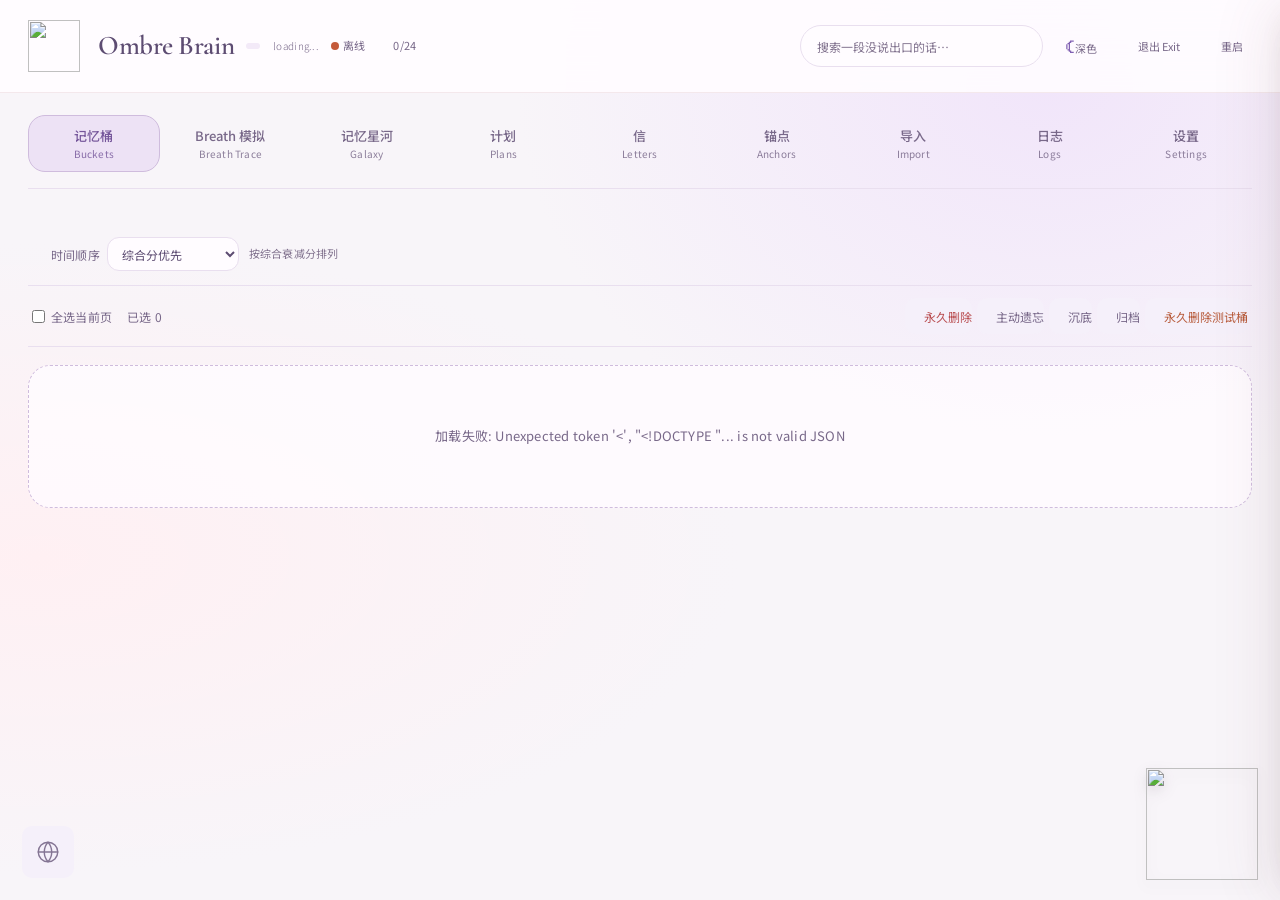
==== frontend/dashboard.html @ d7963ef6 "feat: 发布手账面板、风铃导航与记忆星河 整合已由用户确认的手账前端：风铃吊牌导航、列表内搜索与筛选排序、分页面抬头，以及雾紫信纸、暖沙、雾蓝配色。记忆网络增加按需加载的星河视图，保留原接口及加载" ====
<!DOCTYPE html>
<html lang="zh-CN">
<head>
<meta charset="UTF-8">
<meta name="viewport" content="width=device-width, initial-scale=1.0">
<meta name="referrer" content="no-referrer">
<title>Ombre Brain</title>
<meta name="theme-color" content="#fff9f6">
<link rel="icon" type="image/png" href="/static/brand-icon.png">
<link rel="apple-touch-icon" href="/static/brand-icon.png">
<link rel="manifest" href="/static/manifest.json">
<link href="https://fonts.googleapis.com/css2?family=Noto+Serif+SC:wght@300;400;500;600&family=Noto+Sans+SC:wght@400;500&family=Cormorant+Garamond:ital,wght@0,400;0,500;1,400&family=Share+Tech+Mono&family=VT323&display=swap" rel="stylesheet">
<script src="https://unpkg.com/lucide@1.24.0/dist/umd/lucide.min.js"
        integrity="sha384-mooE85Luwgx+AyykX7e90VcN8/QCFTSIwPuHLmvcsLVoA0en7lKYb9XlOzn5G2co"
        crossorigin="anonymous" defer></script>
<script>
(function () {
  var paletteKey = 'ombre.ui.palette';
  var modeKey = 'ombre.ui.theme';
  var palette;
  var preference;
  var media = window.matchMedia('(prefers-color-scheme: dark)');
  function read(key) {
    try { return localStorage.getItem(key); } catch (_) { return null; }
  }
  function validPalette(value) { return value === 'lilac' || value === 'sand' || value === 'mist'; }
  function validMode(value) { return value === 'light' || value === 'dark' || value === 'system'; }
  function restore() {
    var savedPalette = read(paletteKey);
    var savedMode = read(modeKey);
    palette = validPalette(savedPalette) ? savedPalette : 'lilac';
    preference = validMode(savedMode) ? savedMode : 'system';
  }
  function save(key, value) {
    try { localStorage.setItem(key, value); return true; } catch (_) { return false; }
  }
  function applyAppearance() {
    var theme = preference === 'system' ? (media.matches ? 'dark' : 'light') : preference;
    document.documentElement.dataset.palette = palette;
    document.documentElement.dataset.theme = theme;
    document.documentElement.style.colorScheme = theme;
    var colors = palette === 'sand' ? ['#F0EBE3', '#1C1814'] :
      palette === 'mist' ? ['#E6EEF2', '#12171B'] : ['#F3F1FB', '#14121D'];
    var meta = document.querySelector('meta[name="theme-color"]');
    if (meta) meta.content = colors[theme === 'dark' ? 1 : 0];
    var button = document.getElementById('theme-toggle');
    if (button) {
      var label = theme === 'dark' ? '切换到浅色模式' : '切换到深色模式';
      button.setAttribute('aria-label', label);
      button.setAttribute('title', label);
      button.setAttribute('aria-pressed', String(theme === 'dark'));
      button.querySelector('.theme-toggle-icon').textContent = theme === 'dark' ? '☀' : '☾';
      button.querySelector('.theme-toggle-label').textContent = theme === 'dark' ? '浅色' : '深色';
    }
    document.querySelectorAll('input[name="dashboard-palette"]').forEach(function (input) { input.checked = input.value === palette; });
    document.querySelectorAll('input[name="dashboard-color-mode"]').forEach(function (input) { input.checked = input.value === preference; });
  }
  function announce(saved) {
    var status = document.getElementById('appearance-status');
    if (!status) return;
    status.textContent = saved ? '已保存，外观已立即生效。' : '外观已生效；浏览器未允许保存，下次打开时需重新选择。';
  }
  window.setDashboardPalette = function (value) {
    if (!validPalette(value)) return;
    palette = value;
    var saved = save(paletteKey, value);
    applyAppearance();
    announce(saved);
  };
  window.setDashboardColorMode = function (value) {
    if (!validMode(value)) return;
    preference = value;
    var saved = save(modeKey, value);
    applyAppearance();
    announce(saved);
  };
  window.toggleDashboardTheme = function () {
    window.setDashboardColorMode(document.documentElement.dataset.theme === 'dark' ? 'light' : 'dark');
  };
  restore();
  applyAppearance();
  document.addEventListener('DOMContentLoaded', applyAppearance, {once: true});
  media.addEventListener('change', function () { if (preference === 'system') applyAppearance(); });
  window.addEventListener('storage', function (event) {
    if (event.key === paletteKey || event.key === modeKey || event.key === null) { restore(); applyAppearance(); }
  });
})();

</script>
<style>
  :root {
    /* === 复古掌机 retro-handheld palette — warm cream plastic + pale LCD + gold === */
    --bg: #E7E2D8;                    /* 外环境米灰（带颗粒感） */
    --bg-gradient: #E7E2D8;
    --surface: #F4F0E8;              /* 凸起塑料外壳 */
    --surface-solid: #EDE8DE;        /* 次级外壳块 */
    --border: #DCD6CA;                /* 极柔的分隔（几乎无线条感） */
    --border-strong: #C7C0B2;
    --text: #2C2A26;                  /* 墨黑 */
    --text-dim: #6E695E;
    --text-light: #9E988C;
    --accent: #C2982F;                /* 暖金（高亮/激活态） */
    --accent-light: #D7B14A;
    --accent-glow: rgba(194, 152, 47, 0.22);
    --positive: #87A987;
    --negative: #BE5A41;              /* 删除/危险红 */
    --warning: #B89762;
    /* 拟物化双向光影：高光（左上）+ 阴影（右下）。原作者把高光设成透明=关闭了立体感，这里点亮。 */
    --shadow-light: rgba(255, 253, 247, 0.9);
    --shadow-dark: rgba(150, 138, 116, 0.40);
    --shadow-dark-subtle: rgba(150, 138, 116, 0.22);
    /* LCD 点阵屏 */
    --lcd: #C7C9BC;                   /* 屏底（灰绿单色） */
    --lcd-text: #25271E;              /* 屏上深字 */
    --lcd-dim: #5B5D4F;
    --lcd-glow: rgba(37, 39, 30, 0.18);
    --shell-radius: 24px;
    --radius-inner: 16px;
    --radius-control: 12px;
  }

  * { margin: 0; padding: 0; box-sizing: border-box; }

  body {
    font-family: 'Share Tech Mono', 'Noto Sans SC', system-ui, sans-serif;
    font-weight: 400;
    background: var(--bg);
    color: var(--text);
    min-height: 100vh;
    line-height: 1.75;
    letter-spacing: 0.02em;
    -webkit-font-smoothing: antialiased;
  }
  /* 字体统一：表单控件默认用系统字体（不继承 body），会让按钮/输入框看起来「另一种字体」。
     强制它们继承 body 的字体，全站功能文字统一为一套，避免割裂。标题的衬线体(h1/h3)另有专属规则，不受影响。 */
  button, input, select, textarea { font-family: inherit; }

  .header {
    padding: 28px 40px 20px;
    display: flex;
    align-items: center;
    gap: 20px;
    backdrop-filter: blur(12px);
    background: rgba(253, 252, 240, 0.7);
    border-bottom: 1px solid var(--border);
    position: sticky;
    top: 0;
    z-index: 50;
  }
  .header h1 {
    font-family: 'Cormorant Garamond', serif;
    font-size: 26px;
    font-weight: 600;
    color: var(--accent-ink,var(--accent));
    letter-spacing: 0.5px;
  }
  .header .stats {
    font-size: 12px;
    color: var(--text-dim);
    font-weight: 300;
    letter-spacing: 0.3px;
  }
  .header-meta {
    display: flex;
    align-items: center;
    gap: 10px;
    font-size: 11px;
  }
  .header-actions {
    display: flex;
    align-items: center;
    gap: 6px;
    margin-left: 6px;
  }
  #btn-restart { order:99; }
  #btn-restart.restart-required { color: var(--negative) !important; }
  #btn-restart .restart-dot { display:none;width:7px;height:7px;border-radius:50%;background:var(--negative); }
  #btn-restart.restart-required .restart-dot { display:inline-block; }
  .search-bar {
    margin-left: auto;
    display: flex;
    gap: 8px;
  }
  .search-bar input {
    background: var(--surface);
    backdrop-filter: blur(8px);
    border: 1px solid var(--border);
    color: var(--text);
    padding: 10px 18px;
    border-radius: 2px;
    font-family: inherit;
    font-size: 13px;
    width: 260px;
    transition: all 0.3s ease;
    box-shadow: inset 2px 2px 4px var(--shadow-dark-subtle), inset -2px -2px 4px var(--shadow-light);
  }
  .search-bar input:focus {
    outline: none;
    border-color: var(--accent);
    box-shadow: 0 0 0 3px var(--accent-glow), inset 2px 2px 4px var(--shadow-dark-subtle), inset -2px -2px 4px var(--shadow-light);
  }
  .search-bar input::placeholder { color: var(--text-light); }

  .tabs {
    display: flex;
    padding: 0 40px;
    gap: 4px;
    background: rgba(253, 252, 240, 0.5);
    backdrop-filter: blur(8px);
    border-bottom: 1px solid var(--border);
    align-items: stretch;
  }
  .tab {
    padding: 12px 18px 10px;
    font-size: 13px;
    font-weight: 400;
    color: var(--text-dim);
    cursor: pointer;
    border-bottom: 2px solid transparent;
    transition: all 0.25s ease;
    letter-spacing: 0.3px;
    display: flex;
    flex-direction: column;
    align-items: center;
    gap: 1px;
    line-height: 1.2;
  }
  .tab .tab-en {
    font-family: 'Cormorant Garamond', serif;
    font-size: 10px;
    color: var(--text-light);
    letter-spacing: 0.5px;
    font-style: italic;
  }
  .tab:hover { color: var(--text); }
  .tab:hover .tab-en { color: var(--text-dim); }
  .tab.active {
    color: var(--accent-ink,var(--accent));
    border-bottom-color: var(--accent);
    font-weight: 500;
  }
  .tab.active .tab-en { color: var(--accent-light); }
  .tab-spacer { flex: 1; pointer-events: none; }
  /* Lucide SVG inline-icon defaults */
  [data-lucide], svg.lucide {
    width: 14px; height: 14px; vertical-align: -2px;
    stroke-width: 1.6;
  }
  /* Decorative icons must not become the click target. Lucide replaces these
     SVG nodes during rendering, which can otherwise cancel an in-flight click. */
  button i, button svg { pointer-events: none; }
  .icon-btn { display: inline-flex; align-items: center; gap: 5px; padding: 7px 12px !important; font-size: 12px !important; white-space: nowrap; }
  .header h1 .ob-logo { display: inline-block; vertical-align: -4px; width: 22px; height: 22px; margin-right: 6px; }
  .header .version-badge {
    font-family: 'Cormorant Garamond', serif;
    font-size: 11px;
    color: var(--text-light);
    margin-left: 6px;
    letter-spacing: 0.5px;
    font-style: italic;
  }

  .content { padding: 32px 40px; }

  .filters {
    display: flex;
    gap: 10px;
    margin-bottom: 24px;
    flex-wrap: wrap;
  }
  .filter-btn {
    padding: 8px 18px;
    font-size: 12px;
    font-weight: 400;
    border: none;
    border-radius: 2px;
    background: var(--surface-solid);
    color: var(--text-dim);
    cursor: pointer;
    font-family: inherit;
    transition: all 0.2s cubic-bezier(0.4, 0, 0.2, 1);
    box-shadow: 4px 4px 8px var(--shadow-dark-subtle), -4px -4px 8px var(--shadow-light);
  }
  .filter-btn:hover {
    color: var(--accent-ink,var(--accent));
    box-shadow: 5px 5px 10px var(--shadow-dark), -5px -5px 10px var(--shadow-light);
    transform: translateY(-1px);
  }
  .filter-btn:active {
    transform: translateY(0);
    box-shadow: inset 2px 2px 5px var(--shadow-dark-subtle), inset -2px -2px 5px var(--shadow-light);
  }
  .filter-btn.active {
    color: var(--bg);
    background: var(--accent);
    box-shadow: inset 3px 3px 6px rgba(0,0,0,0.2), inset -2px -2px 4px rgba(255,255,255,0.05);
  }

  .bucket-list { display: flex; flex-direction: column; gap: 8px; }
  .bucket-viewbar { display:flex;align-items:center;gap:10px;flex-wrap:wrap;margin:8px 0;color:var(--text-dim);font-size:12px; }
  .bucket-sort-control { display:inline-flex;align-items:center;gap:7px; }
  .bucket-sort-control select { min-height:32px;height:auto;padding:5px 28px 5px 10px !important;border:1px solid var(--border-strong);border-radius:10px;background:var(--surface-solid);color:var(--text);font:inherit;line-height:1.4;cursor:pointer; }
  .bucket-sort-note { color:var(--text-light);font-size:11px; }
  .bucket-bulkbar { display:flex;align-items:center;gap:8px;flex-wrap:wrap;margin:10px 0;padding:10px 14px;border:none;border-radius:14px;background:var(--surface-solid);box-shadow:4px 4px 11px var(--shadow-dark-subtle), -3px -3px 8px var(--shadow-light); }
  .bucket-bulkbar-actions { display:flex;align-items:center;gap:8px;flex-wrap:wrap;margin-left:auto; }
  .bucket-select { width:17px;height:17px;accent-color:var(--accent);flex:0 0 auto; }
  .developer-only { display:none; }
  body.developer-mode .developer-only { display:inline-flex; }
  /* 记忆桶翻页器 / bucket pager */
  .bucket-pager { display: flex; align-items: center; justify-content: center; flex-wrap:wrap; gap: 8px; margin: 18px 0 4px; }
  .pager-btn {
    padding: 6px 14px; font-size: 12.5px; border-radius: 10px; cursor: pointer; font-family: inherit;
    border: 1px solid var(--border-strong); background: var(--surface-solid); color: var(--text);
    box-shadow: 2px 2px 6px var(--shadow-dark-subtle), -2px -2px 5px var(--shadow-light); transition: color .15s;
  }
  .pager-btn:hover:not(:disabled) { color: var(--accent-ink,var(--accent)); }
  .pager-btn:disabled { opacity: .4; cursor: default; box-shadow: inset 2px 2px 5px var(--shadow-dark-subtle); }
  .pager-info { font-family: 'Share Tech Mono', monospace; font-size: 12px; color: var(--text-dim); }
  .pager-jump { display:inline-flex;align-items:center;gap:5px;color:var(--text-dim);font-size:12px; }
  .pager-input { width:58px;height:30px;padding:0 6px;text-align:center;border:1px solid var(--border-strong);border-radius:8px;background:var(--surface);color:var(--text);font-family:'Share Tech Mono',monospace; }
  .bucket-row {
    display: flex;
    flex-direction: column;
    gap: 5px;
    padding: 14px 20px;
    border-radius: 2px;
    font-size: 13px;
    cursor: pointer;
    transition: all 0.25s ease;
    background: var(--surface);
    border: 1px solid transparent;
    box-shadow: 4px 4px 10px var(--shadow-dark-subtle), -4px -4px 10px var(--shadow-light);
  }
  .bucket-row:hover {
    border-color: var(--border);
    box-shadow: 6px 6px 14px var(--shadow-dark), -6px -6px 14px var(--shadow-light);
    transform: translateY(-1px);
  }
  .bucket-row .icon {
    font-size: 16px;
    width: 26px; min-width: 26px; flex-shrink: 0;
    display: flex; align-items: center; justify-content: center;
    overflow: visible;
    line-height: 1;
  }
  .bucket-row .score {
    font-size: 12px;
    font-weight: 500;
    color: var(--accent-ink,var(--accent));
    flex-shrink: 0;
    font-family: 'Share Tech Mono', monospace;
  }
  .bucket-row .time {
    font-size: 11px;
    color: var(--text-light);
    white-space: nowrap;
    flex-shrink: 0;
    font-family: 'Share Tech Mono', monospace;
  }
  .bucket-row .emotion { font-size: 11px; flex-shrink: 0; }

  .v-bar {
    width: 44px;
    height: 6px;
    border-radius: 3px;
    background: linear-gradient(to right, var(--negative), var(--warning), var(--positive));
    position: relative;
    display: inline-block;
  }
  .v-dot {
    position: absolute;
    top: -3px;
    width: 12px;
    height: 12px;
    border-radius: 50%;
    background: var(--surface-solid);
    border: 2px solid var(--accent);
    transform: translateX(-50%);
    box-shadow: 0 1px 3px var(--shadow-dark-subtle);
  }

  .detail-panel {
    position: fixed;
    right: 12px;
    top: 12px;
    width: min(440px, calc(100vw - 24px));
    height: calc(100vh - 24px);
    background: var(--surface-solid);
    border: none;
    border-radius: 24px;
    padding: 0 28px 32px;
    overflow-y: auto;
    transform: translateX(calc(100% + 24px));
    transition: transform 0.3s cubic-bezier(0.4, 0, 0.2, 1);
    z-index: 100;
    box-shadow: 0 8px 40px var(--shadow-dark-subtle), -4px 0 20px var(--shadow-dark-subtle);
  }
  .detail-panel.open { transform: translateX(0); }
  /* sticky header bar — 关闭按钮永远贴顶右，不随内容滚走 */
  .detail-panel-header {
    position: sticky;
    top: 0;
    z-index: 2;
    display: flex;
    align-items: center;
    justify-content: flex-end;
    height: 48px;
    margin: 0 -28px;
    padding: 0 12px;
    background: var(--surface-solid);
    flex-shrink: 0;
  }
  .detail-panel .close-btn {
    position: static;
    background: none;
    border: none;
    color: var(--text-dim);
    cursor: pointer;
    width: 36px;
    height: 36px;
    border-radius: 50%;
    display: flex;
    align-items: center;
    justify-content: center;
    transition: all 0.2s;
    flex-shrink: 0;
  }
  .detail-panel .close-btn:hover {
    background: var(--accent-glow);
    color: var(--accent-ink,var(--accent));
  }
  .detail-panel h2 {
    font-family: 'Cormorant Garamond', serif;
    font-size: 20px;
    font-weight: 600;
    margin-bottom: 20px;
    color: var(--accent-ink,var(--accent));
    padding-right: 0;
  }
  .detail-meta {
    display: grid;
    grid-template-columns: 1fr 1fr;
    gap: 12px;
    margin-bottom: 24px;
  }
  .detail-meta .field { font-size: 12px; min-width: 0; overflow-wrap: break-word; word-break: break-all; }
  .detail-meta .field label {
    color: var(--text-light);
    display: block;
    margin-bottom: 3px;
    font-size: 11px;
    font-family: 'Noto Sans SC', sans-serif;
    letter-spacing: 0.2px;
  }
  .detail-content {
    font-size: 13px;
    line-height: 1.8;
    white-space: pre-wrap;
    background: var(--surface);
    padding: 20px;
    border-radius: 2px;
    border: 1px solid var(--border);
    max-height: 50vh;
    overflow-y: auto;
    box-shadow: inset 3px 3px 6px var(--shadow-dark-subtle), inset -3px -3px 6px var(--shadow-light);
  }
  /* —— 记忆附件：图片就地铺开，其余类型给一枚可下载的条目 —— */
  .media-block { margin: 8px 0 16px; }
  .media-block-label {
    margin-bottom: 8px;
    color: var(--text-dim);
    font-family: 'Share Tech Mono', 'Noto Sans SC', sans-serif;
    font-size: 10px;
    letter-spacing: 0.4px;
  }
  .media-grid { display: flex; flex-wrap: wrap; gap: 12px; align-items: flex-start; }
  .media-item { margin: 0; max-width: 100%; }
  .media-item img {
    display: block;
    max-width: 100%;
    max-height: 280px;
    border-radius: 4px;
    border: 1px solid var(--border);
    background: var(--surface-solid);
    cursor: zoom-in;
    box-shadow: 3px 3px 7px var(--shadow-dark-subtle), -3px -3px 6px var(--shadow-light);
  }
  .media-item audio, .media-item video {
    display: block;
    max-width: 100%;
    border-radius: 4px;
    border: 1px solid var(--border);
    background: var(--surface-solid);
  }
  .media-file {
    display: inline-flex;
    align-items: center;
    gap: 6px;
    padding: 8px 12px;
    border-radius: 4px;
    border: 1px solid var(--border);
    background: var(--surface-solid);
    color: var(--text);
    text-decoration: none;
    font-size: 12px;
  }
  .media-file:hover { border-color: var(--accent); color: var(--accent-ink,var(--accent)); }
  .media-caption {
    margin-top: 5px;
    font-size: 11px;
    color: var(--text-dim);
    word-break: break-all;
    max-width: 280px;
  }
  .media-lightbox {
    position: fixed;
    inset: 0;
    z-index: 4000;
    display: none;
    align-items: center;
    justify-content: center;
    padding: 24px;
    background: rgba(10, 10, 12, 0.86);
    cursor: zoom-out;
  }
  .media-lightbox.open { display: flex; }
  .media-lightbox img {
    max-width: 100%;
    max-height: 100%;
    border-radius: 4px;
    box-shadow: 0 8px 40px rgba(0, 0, 0, 0.6);
  }
  .bucket-row .media-badge {
    display: inline-flex;
    align-items: center;
    gap: 2px;
    font-size: 10px;
    color: var(--text-dim);
    white-space: nowrap;
  }
  .meaning-block {
    margin: 8px 0 16px;
    padding: 10px 14px;
    border-left: 3px solid var(--accent);
    background: var(--surface-solid);
    color: var(--accent-ink,var(--accent));
    font-family: 'Cormorant Garamond', 'Noto Serif SC', serif;
    line-height: 1.7;
  }
  .meaning-block-label {
    margin-bottom: 5px;
    color: var(--text-dim);
    font-family: 'Share Tech Mono', 'Noto Sans SC', sans-serif;
    font-size: 10px;
    font-style: normal;
    letter-spacing: 0.4px;
  }
  .meaning-quote {
    margin: 0;
    white-space: pre-wrap;
    overflow-wrap: anywhere;
    font-style: italic;
  }
  .meaning-quote + .meaning-quote {
    margin-top: 8px;
    padding-top: 8px;
    border-top: 1px solid var(--border);
  }

  .config-section {
    margin-bottom: 28px;
    padding: 24px;
    background: var(--surface);
    border-radius: 2px;
    border: 1px solid var(--border);
    box-shadow: 6px 6px 14px var(--shadow-dark-subtle), -6px -6px 14px var(--shadow-light);
  }
  .config-section h3 {
    font-family: 'Cormorant Garamond', serif;
    font-size: 16px;
    font-weight: 600;
    color: var(--accent-ink,var(--accent));
    margin-bottom: 16px;
    letter-spacing: 0.3px;
  }
  /* 设置段标题的英文副标题（双语规范：中文主 + 英文小字灰，参照「记忆桶 / Buckets」） */
  .config-section h3 .sec-en {
    font-family: 'Share Tech Mono', monospace;
    font-weight: 400; font-size: 11.5px; color: var(--text-dim);
    letter-spacing: 0.05em; margin-left: 4px;
  }
  /* 通用行内英文小字（子标题 / 按钮 / 标签的双语副本），随主文字大小自适应 */
  .en {
    font-family: 'Share Tech Mono', monospace;
    font-weight: 400; font-size: 0.82em; color: var(--text-dim);
    opacity: 0.8; letter-spacing: 0.03em; margin-left: 4px;
  }
  .config-row, .form-row {
    display: flex;
    align-items: center;
    gap: 12px;
    margin-bottom: 12px;
  }
  .config-row label, .form-row label {
    width: 110px;
    font-size: 12px;
    color: var(--text-dim);
    flex-shrink: 0;
    font-weight: 500;
    letter-spacing: 0.2px;
  }
  .config-row input, .config-row select,
  .form-row input, .form-row select {
    flex: 1;
    background: var(--bg);
    border: 1px solid var(--border);
    color: var(--text);
    padding: 10px 14px;
    border-radius: 2px;
    font-family: inherit;
    font-size: 13px;
    transition: all 0.25s ease;
    box-shadow: inset 2px 2px 4px var(--shadow-dark-subtle), inset -2px -2px 4px var(--shadow-light);
  }
  .config-row input:focus, .config-row select:focus,
  .form-row input:focus, .form-row select:focus {
    outline: none;
    border-color: var(--accent);
    box-shadow: 0 0 0 3px var(--accent-glow), inset 2px 2px 4px var(--shadow-dark-subtle);
  }

  .btn-primary {
    padding: 12px 28px;
    background: var(--accent);
    color: var(--bg);
    border: none;
    border-radius: 4px;
    font-family: inherit;
    font-size: 13px;
    font-weight: 500;
    cursor: pointer;
    transition: all 0.2s cubic-bezier(0.4, 0, 0.2, 1);
    box-shadow: 6px 6px 12px rgba(40, 65, 65, 0.25), -4px -4px 10px var(--shadow-light), inset 0 1px 0 rgba(255,255,255,0.1);
    letter-spacing: 0.4px;
    position: relative;
    overflow: hidden;
  }
  .btn-primary::after {
    content: '';
    position: absolute;
    inset: 0;
    border-radius: 4px;
    background: linear-gradient(145deg, rgba(255,255,255,0.08), transparent);
    pointer-events: none;
  }
  .btn-primary:hover {
    box-shadow: 8px 8px 16px rgba(40, 65, 65, 0.3), -5px -5px 12px var(--shadow-light), inset 0 1px 0 rgba(255,255,255,0.15);
    transform: translateY(-2px);
  }
  .btn-primary:active {
    transform: translateY(0);
    box-shadow: inset 3px 3px 6px rgba(0,0,0,0.2), inset -2px -2px 4px rgba(255,255,255,0.05);
  }
  .btn-secondary {
    padding: 12px 28px;
    background: var(--surface-solid);
    color: var(--accent-ink,var(--accent));
    border: none;
    border-radius: 4px;
    font-family: inherit;
    font-size: 13px;
    font-weight: 500;
    cursor: pointer;
    transition: all 0.2s cubic-bezier(0.4, 0, 0.2, 1);
    box-shadow: 5px 5px 10px var(--shadow-dark-subtle), -5px -5px 10px var(--shadow-light);
  }
  .btn-secondary:hover {
    box-shadow: 7px 7px 14px var(--shadow-dark), -6px -6px 12px var(--shadow-light);
    transform: translateY(-2px);
  }
  .btn-secondary:active {
    transform: translateY(0);
    box-shadow: inset 3px 3px 6px var(--shadow-dark-subtle), inset -2px -2px 4px var(--shadow-light);
  }
  /* iter 2.1：危险操作三类之一。仅用于清理/删除/退出登录。 */
  .btn-danger {
    padding: 12px 28px;
    background: var(--surface-solid);
    color: var(--negative);
    border: 1px solid var(--negative);
    border-radius: 4px;
    font-family: inherit;
    font-size: 13px;
    font-weight: 500;
    cursor: pointer;
    transition: all 0.2s cubic-bezier(0.4, 0, 0.2, 1);
  }
  .btn-danger:hover {
    background: var(--negative);
    color: var(--bg);
  }
  .btn-danger:active {
    transform: translateY(1px);
  }

  #network-canvas {
    width: 100%;
    height: calc(100vh - 180px);
    background: var(--bg);
    border-radius: 2px;
    border: 1px solid var(--border);
    box-shadow: inset 4px 4px 10px var(--shadow-dark-subtle), inset -4px -4px 10px var(--shadow-light);
  }
  .network-legend {
    display: flex;
    flex-wrap: wrap;
    align-items: center;
    gap: 10px 20px;
    margin-bottom: 16px;
    font-size: 12px;
    color: var(--text-dim);
  }
  .legend-item { display: flex; align-items: center; gap: 6px; }
  .legend-dot {
    display: inline-block;
    flex-shrink: 0;
    width: 10px;
    height: 10px;
    border-radius: 50%;
    display: inline-block;
    box-shadow: 0 1px 3px var(--shadow-dark-subtle);
  }

  .loading {
    text-align: center;
    color: var(--text-dim);
    padding: 60px;
    font-size: 14px;
    font-weight: 300;
  }

  .breath-controls {
    display: flex;
    gap: 12px;
    margin-bottom: 24px;
    align-items: center;
    flex-wrap: wrap;
  }
  .breath-controls input {
    background: var(--bg);
    border: 1px solid var(--border);
    color: var(--text);
    padding: 10px 14px;
    border-radius: 2px;
    font-family: inherit;
    font-size: 13px;
    box-shadow: inset 2px 2px 4px var(--shadow-dark-subtle), inset -2px -2px 4px var(--shadow-light);
  }
  .breath-controls input:focus {
    outline: none;
    border-color: var(--accent);
    box-shadow: 0 0 0 3px var(--accent-glow), inset 2px 2px 4px var(--shadow-dark-subtle);
  }
  .breath-controls button {
    background: var(--accent);
    color: var(--bg);
    border: none;
    padding: 12px 26px;
    border-radius: 2px;
    font-family: inherit;
    font-size: 13px;
    font-weight: 500;
    cursor: pointer;
    transition: all 0.2s cubic-bezier(0.4, 0, 0.2, 1);
    box-shadow: 6px 6px 12px rgba(40, 65, 65, 0.25), -4px -4px 10px var(--shadow-light), inset 0 1px 0 rgba(255,255,255,0.1);
    position: relative;
    overflow: hidden;
  }
  .breath-controls button::after {
    content: '';
    position: absolute;
    inset: 0;
    border-radius: 2px;
    background: linear-gradient(145deg, rgba(255,255,255,0.08), transparent);
    pointer-events: none;
  }
  .breath-controls button:hover {
    box-shadow: 8px 8px 16px rgba(40, 65, 65, 0.3), -5px -5px 12px var(--shadow-light);
    transform: translateY(-2px);
  }
  .breath-controls button:active {
    transform: translateY(0);
    box-shadow: inset 3px 3px 6px rgba(0,0,0,0.2), inset -2px -2px 4px rgba(255,255,255,0.05);
  }
  .breath-controls label {
    font-size: 12px;
    color: var(--text-dim);
    font-weight: 500;
  }
  .breath-info {
    font-size: 12px;
    color: var(--text-dim);
    margin-bottom: 20px;
    line-height: 1.8;
    padding: 16px 20px;
    background: var(--surface);
    border-radius: 2px;
    border: 1px solid var(--border);
  }
  .breath-info code {
    background: var(--accent-glow);
    padding: 2px 8px;
    border-radius: 6px;
    color: var(--accent-ink,var(--accent));
    font-family: 'SF Mono', 'Fira Code', monospace;
    font-size: 11px;
  }
  .score-row {
    display: grid;
    grid-template-columns: 32px 180px 1fr 60px;
    gap: 12px;
    padding: 12px 16px;
    border-radius: 2px;
    font-size: 13px;
    align-items: center;
    transition: all 0.2s ease;
    margin-bottom: 4px;
  }
  .score-row:hover {
    background: var(--surface);
    box-shadow: 3px 3px 8px var(--shadow-dark-subtle), -3px -3px 8px var(--shadow-light);
  }
  .score-row .rank { color: var(--text-light); font-size: 12px; text-align: center; font-weight: 500; }
  .score-row .name {
    font-weight: 500;
    white-space: nowrap;
    overflow: hidden;
    text-overflow: ellipsis;
  }
  .score-bars { display: flex; gap: 4px; align-items: center; }
  .score-bar-group { display: flex; flex-direction: column; gap: 1px; flex: 1; }
  .score-bar-track {
    height: 5px;
    background: var(--border);
    border-radius: 3px;
    overflow: hidden;
  }
  .score-bar-fill { height: 100%; border-radius: 3px; transition: width 0.3s ease; }
  .score-bar-label {
    font-size: 9px;
    color: var(--text-light);
    display: flex;
    justify-content: space-between;
  }
  .score-final { font-size: 14px; font-weight: 600; text-align: right; }
  .score-pass { color: var(--positive); }
  .score-fail { color: var(--text-light); }

  .breath-flow {
    display: flex;
    align-items: center;
    gap: 8px;
    margin-bottom: 24px;
    padding: 16px 20px;
    background: var(--surface);
    border: 1px solid var(--border);
    border-radius: 2px;
    font-size: 12px;
    overflow-x: auto;
    box-shadow: 4px 4px 10px var(--shadow-dark-subtle), -4px -4px 10px var(--shadow-light);
  }
  .flow-step {
    padding: 10px 14px;
    border-radius: 2px;
    background: var(--bg);
    border: 1px solid var(--border);
    white-space: nowrap;
    text-align: center;
    min-width: 90px;
    box-shadow: inset 2px 2px 4px var(--shadow-dark-subtle), inset -2px -2px 4px var(--shadow-light);
  }
  .flow-step.active { border-color: var(--accent); color: var(--accent-ink,var(--accent)); }
  .flow-arrow { color: var(--text-light); font-size: 16px; }

  @media (max-width: 768px) {
    /* ── Header: title row + meta row + search row ── */
    .header {
      padding: 12px 16px;
      flex-wrap: wrap;
      gap: 0;
      row-gap: 8px;
      align-items: center;
    }
    .header h1 {
      font-size: 20px;
      order: 1;
      flex: 1;
      min-width: 0;
    }
    .header-actions {
      order: 2;
      margin-left: 0;
      gap: 6px;
    }
    .header-actions button {
      padding: 5px 11px;
      font-size: 11px;
    }
    .header-meta {
      order: 3;
      width: 100%;
      gap: 10px;
      flex-wrap: wrap;
    }
    .search-bar {
      order: 4;
      margin-left: 0;
      width: 100%;
    }
    .search-bar input { width: 100%; flex: 1; }

    /* ── Tabs: compact key-grid ── */
    .tabs {
      margin: 8px 12px;
      padding: 6px 8px;
      gap: 5px;
    }
    .tab {
      padding: 7px 10px 5px;
      font-size: 12px;
      flex: 1 0 calc(33% - 10px);
      max-width: calc(50% - 6px);
      text-align: center;
    }
    .tab .tab-en { font-size: 9px; }

    /* ── Filter chips: two rows, tighter ── */
    .filters { gap: 7px; margin-bottom: 16px; }
    .filter-btn { padding: 6px 13px; font-size: 11px; }

    /* ── Content & bucket rows ── */
    .content { padding: 16px 12px; }
    .bucket-row { padding: 12px 14px; gap: 4px; }
    .bucket-row-tags { display: none; }
    .bucket-row .time { display: none; }

    /* ── Settings forms ── */
    .config-row, .form-row { flex-wrap: wrap; }
    .config-row label, .form-row label { width: 100%; }
    .breath-flow { display: none; }
  }

  /* ============================================================
     RETRO HANDHELD CONSOLE LAYER · 拟物化复古掌机
     级联最后，叠加在基础规则之上。所有可交互实体都遵循同一套
     塑料外壳光影 + LCD 点阵屏 + 暖金激活 + :active 机械按压。
     设计语言统一，禁止硬 1px 黑线、禁止高对比生硬边框。
     ============================================================ */

  /* —— 外环境：极柔颗粒底纹（像磨砂塑料桌面） —— */
  body {
    background:
      radial-gradient(circle at 1px 1px, rgba(120,108,86,0.05) 1px, transparent 1.4px) 0 0 / 5px 5px,
      var(--bg);
  }

  /* —— 字体助手：等宽/像素屏内字体（拉丁与数字用，中文回退到衬线） —— */
  .lcd-type  { font-family:'Share Tech Mono','SF Mono',Consolas,monospace; letter-spacing:0.5px; }
  .pixel-type{ font-family:'VT323',monospace; }

  /* ============ 顶栏：一体注塑面板，靠柔影分层而非边框 ============ */
  .header {
    background: var(--surface);
    backdrop-filter: none;
    border-bottom: none;
    box-shadow: 0 6px 18px var(--shadow-dark-subtle), inset 0 1px 0 rgba(255,255,255,0.65);
  }
  .header h1 {
    font-family:'Share Tech Mono',monospace;
    color: var(--text);
    letter-spacing: 1.5px;
    text-transform: uppercase;
    font-size: 19px;
  }
  .header .version-badge, .header .stats { font-family:'Share Tech Mono',monospace; }
  /* 顶栏里的小圆/小方按钮 → 凸起实体键 */
  .header button, .search-bar input {
    border: none !important;
    border-radius: 12px !important;
    box-shadow: 4px 4px 9px var(--shadow-dark-subtle), -4px -4px 8px var(--shadow-light) !important;
    transition: all .15s ease;
  }
  .header button { background: var(--surface) !important; color: var(--text-dim) !important; }
  .header button:hover { color: var(--accent-ink,var(--accent)) !important; transform: translateY(-1px); }
  .header button:active { transform: translateY(1px); box-shadow: inset 3px 3px 6px var(--shadow-dark-subtle), inset -2px -2px 5px var(--shadow-light) !important; }
  .search-bar input { box-shadow: inset 3px 3px 7px var(--shadow-dark-subtle), inset -3px -3px 6px var(--shadow-light) !important; }
  #heartbeat-indicator, #anchor-counter { font-family:'Share Tech Mono',monospace; }

  /* ============ 标签页 → 内凹托盘里的一排实体键帽（keycap selector） ============ */
  .tabs {
    margin: 16px 40px 8px;
    padding: 8px 10px;
    background: var(--surface-solid);
    backdrop-filter: none;
    border-bottom: none;
    border-radius: 16px;
    gap: 6px;
    flex-wrap: wrap;
    box-shadow: inset 4px 4px 10px var(--shadow-dark-subtle), inset -3px -3px 7px var(--shadow-light);
  }
  .tab {
    border-bottom: none !important;
    background: var(--surface);
    border-radius: 12px;
    padding: 9px 16px 7px;
    box-shadow: 4px 4px 10px var(--shadow-dark-subtle), -4px -4px 9px var(--shadow-light);
    transition: transform .12s ease, box-shadow .15s ease, color .15s ease;
  }
  .tab .tab-en { font-family:'Share Tech Mono',monospace; font-style: normal; letter-spacing: 0.5px; }
  .tab > span:first-child { font-family: 'Share Tech Mono', 'Noto Sans SC', sans-serif; font-weight: 700; letter-spacing: 0.3px; }
  .tab:hover { transform: translateY(-1.5px); }
  .tab.active {
    color: var(--accent-ink,var(--accent));
    transform: translateY(-1.5px);
    box-shadow: 4px 4px 11px var(--shadow-dark-subtle), -4px -4px 9px var(--shadow-light),
                0 0 0 2px var(--accent-glow), inset 0 0 14px rgba(194,152,47,0.10);
  }
  .tab.active .tab-en { color: var(--accent-ink,var(--accent)); }
  .tab:active { transform: translateY(1px); box-shadow: inset 3px 3px 7px var(--shadow-dark-subtle), inset -2px -2px 6px var(--shadow-light); }
  .tab-spacer { box-shadow: none; background: transparent; }

  /* ============ 模块块：Bento 注塑外壳（无边框，靠留白+柔影聚合） ============ */
  .config-section, .breath-info, .breath-flow {
    border: none !important;
    border-radius: var(--shell-radius);
    background: var(--surface);
    box-shadow: 8px 8px 22px var(--shadow-dark-subtle), -7px -7px 16px var(--shadow-light), inset 0 1px 0 rgba(255,255,255,0.55);
  }
  .config-section { padding: 26px 28px; }
  .config-section h3 {
    font-family:'Share Tech Mono',monospace;
    color: var(--text);
    letter-spacing: 1.2px;
    text-transform: uppercase;
  }
  /* 设置页顶部的锚点药丸 → 小实体键 */
  #settings-view a[href^="#sec-"] {
    border: none !important;
    background: var(--surface-solid);
    box-shadow: 3px 3px 7px var(--shadow-dark-subtle), -3px -3px 6px var(--shadow-light);
    border-radius: 20px !important;
    transition: all .15s ease;
  }
  #settings-view a[href^="#sec-"]:hover { transform: translateY(-1px); color: var(--accent-ink,var(--accent)) !important; }

  /* ====== 三层认识面板：我 / 你 / 他们 ====== */
  .self-fab .fab-globe { display:block; width:26px; height:26px; opacity:.9; }
  .self-fab .fab-globe svg { width:100%; height:100%; display:block; }
  .know-tabs {
    display:flex; gap:6px; padding:0 24px 14px;
    border-bottom:1px solid var(--border);
  }
  .know-tab {
    flex:1; padding:7px 4px; border:none; border-radius:8px;
    background:transparent; color:var(--text-dim);
    font-size:13px; cursor:pointer; transition:all .18s;
    font-family:inherit;
  }
  .know-tab .en { font-size:10px; opacity:.65; margin-left:3px; }
  .know-tab:hover { color:var(--text); }
  .know-tab.active {
    background:var(--bg); color:var(--accent-ink,var(--accent));
    box-shadow:inset 2px 2px 5px var(--shadow-dark-subtle),
               inset -2px -2px 5px var(--shadow-light);
  }
  .know-pane { padding:18px 24px 28px; overflow-y:auto; flex:1; }
  .know-state {
    font-size:12px; color:var(--text-dim); margin-bottom:10px;
  }
  .know-state b { color:var(--accent-ink,var(--accent)); font-weight:600; }
  .know-note {
    font-size:12px; color:var(--text-dim); line-height:1.85; margin:14px 0 0;
  }
  .know-note a { color:var(--accent-ink,var(--accent)); text-decoration:none; border-bottom:1px dotted; }
  .know-person-tag { font-size:11px; color:var(--text-dim); margin-top:7px; }

  /* 小号行内按钮。`.btn-sm` 此前全站都在用、却从来没有定义过，于是它拿到的是
     浏览器默认按钮样式——配上 padding 10px 的输入槽，就成了「字比按钮大」。 */
  .btn-sm {
    padding:9px 16px; border:none; border-radius:var(--radius-control);
    background:var(--surface-solid); color:var(--accent-ink,var(--accent));
    font-family:inherit; font-size:12.5px; font-weight:500; line-height:1.2;
    cursor:pointer; white-space:nowrap; flex-shrink:0;
    transition:all .18s cubic-bezier(.4,0,.2,1);
    box-shadow:3px 3px 7px var(--shadow-dark-subtle), -3px -3px 6px var(--shadow-light);
  }
  .btn-sm:hover {
    transform:translateY(-1px);
    box-shadow:4px 4px 9px var(--shadow-dark), -4px -4px 8px var(--shadow-light);
  }
  .btn-sm:active {
    transform:translateY(0);
    box-shadow:inset 3px 3px 6px var(--shadow-dark-subtle), inset -2px -2px 4px var(--shadow-light);
  }

  /* 图标一律内嵌 SVG，不走 lucide 的 CDN：这个面板讲的是「它认得谁」，
     断网时正是最该看得见的东西，不该因为外网取不到图标就变成一排方框。 */
  .know-ico { width:15px; height:15px; flex-shrink:0; display:inline-block; }
  .know-ico svg { width:100%; height:100%; display:block; }

  /* --- 名册：按「怎么认识的」分组 --- */
  .know-group { margin:18px 0 0; }
  .know-group-head {
    display:flex; align-items:center; gap:7px; margin:0 3px 9px;
    font-size:12px; color:var(--text-dim);
  }
  .know-group-head b { color:var(--text); font-weight:600; }
  .know-group-head .know-ico { color:var(--accent-ink,var(--accent)); }
  .know-group-head .count {
    margin-left:auto; font-family:'Share Tech Mono', monospace;
    font-size:10px; color:var(--text-light); letter-spacing:.5px;
  }
  .know-group-note { font-size:11px; color:var(--text-light); line-height:1.6; margin:0 3px 9px; }

  .know-row {
    display:flex; align-items:center; gap:10px; width:100%;
    padding:11px 13px; margin-bottom:7px; text-align:left;
    border:none; border-radius:var(--radius-control);
    background:var(--surface-solid); color:var(--text);
    font-family:inherit; font-size:13.5px; cursor:pointer;
    transition:all .18s cubic-bezier(.4,0,.2,1);
    box-shadow:3px 3px 7px var(--shadow-dark-subtle), -3px -3px 6px var(--shadow-light);
  }
  .know-row:hover {
    transform:translateX(2px); color:var(--accent-ink,var(--accent));
    box-shadow:4px 4px 9px var(--shadow-dark), -4px -4px 8px var(--shadow-light);
  }
  .know-row-name { flex:1; font-weight:500; overflow:hidden; text-overflow:ellipsis; white-space:nowrap; }
  .know-row-sub { font-size:10.5px; color:var(--text-light); flex-shrink:0; }
  .know-badge { width:7px; height:7px; border-radius:50%; background:var(--accent); flex-shrink:0; }
  .know-row-arrow { color:var(--text-light); flex-shrink:0; width:13px; height:13px; }
  .know-row-arrow svg { width:100%; height:100%; display:block; }

  /* --- 单人详情：一个人一个界面 --- */
  .know-back {
    display:inline-flex; align-items:center; gap:5px; margin-bottom:16px;
    background:none; border:none; padding:4px 2px; cursor:pointer;
    color:var(--text-dim); font-family:inherit; font-size:12px;
  }
  .know-back:hover { color:var(--accent-ink,var(--accent)); }
  .know-detail-name {
    font-family:'Cormorant Garamond', serif; font-size:24px; font-weight:600;
    font-style:italic; color:var(--accent-ink,var(--accent)); line-height:1.25; word-break:break-word;
  }
  .know-detail-alias { font-size:11.5px; color:var(--text-light); margin-top:3px; }
  .know-detail-origin {
    display:flex; align-items:center; gap:7px; margin:11px 0 0;
    font-size:12px; color:var(--text-dim);
  }
  .know-detail-origin .know-ico { color:var(--accent-ink,var(--accent)); }
  .know-detail-why { font-size:11.5px; color:var(--text-light); line-height:1.7; margin:7px 0 0; }

  .know-field { margin-top:20px; }
  .know-field-label {
    font-family:'Share Tech Mono', monospace; font-size:10px; letter-spacing:.8px;
    text-transform:uppercase; color:var(--text-light); margin-bottom:8px;
  }
  .know-field .know-row-form { display:flex; gap:8px; align-items:center; }
  .know-field .know-row-form input { flex:1; min-width:0; font-size:13px; }
  .know-field .know-hint { font-size:11px; color:var(--text-light); line-height:1.65; margin:7px 0 0; }

  .know-claims { list-style:none; margin:0; padding:0; }
  .know-claims li {
    font-size:12.5px; line-height:1.7; color:var(--text);
    padding:10px 12px; margin-bottom:7px; border-radius:10px;
    background:var(--surface-solid);
    box-shadow:inset 2px 2px 5px var(--shadow-dark-subtle), inset -2px -2px 4px var(--shadow-light);
  }
  .know-claims .aspect {
    display:block; margin-bottom:4px;
    font-family:'Share Tech Mono', monospace; font-size:9.5px; letter-spacing:.6px;
    color:var(--text-light);
  }
  .know-claims .pending { color:var(--text-light); font-size:11px; }
  .know-empty { font-size:12px; color:var(--text-light); line-height:1.75; }

  /* ====== P3 设置分组子 tab / settings sub-groups ====== */
  .settings-subtabs { display: flex; gap: 6px; margin: 2px 0 14px; flex-wrap: wrap; }
  .settings-subtab {
    flex: 1 1 auto; text-align: center; padding: 9px 14px; border-radius: 12px;
    cursor: pointer; user-select: none; font-size: 13px; color: var(--text-dim);
    background: var(--surface-solid);
    box-shadow: inset 2px 2px 5px var(--shadow-dark-subtle), inset -2px -2px 4px var(--shadow-light);
    transition: color .15s, box-shadow .15s;
  }
  .settings-subtab .en { display: block; font-size: 10px; color: var(--text-light); margin-top: 1px; letter-spacing: .05em; }
  .settings-subtab.active {
    color: var(--accent-ink,var(--accent)); font-weight: 600;
    box-shadow: 3px 3px 8px var(--shadow-dark-subtle), -2px -2px 6px var(--shadow-light);
  }
  .settings-subtab.active .en { color: var(--accent-ink,var(--accent)); opacity: .7; }
  /* 按当前激活分组显隐各设置段（隐藏的段塌陷掉，可见顺序即为分组顺序） */
  #settings-view[data-active-sgroup="basics"]   .config-section[data-sgroup]:not([data-sgroup="basics"])   { display: none !important; }
  #settings-view[data-active-sgroup="advanced"] .config-section[data-sgroup]:not([data-sgroup="advanced"]) { display: none !important; }
  #settings-view[data-active-sgroup="backup"]   .config-section[data-sgroup]:not([data-sgroup="backup"])   { display: none !important; }

  /* ============ 输入 / 下拉 / 文本域：统一内凹 LCD 输入槽 ============ */
  input[type=text], input[type=password], input[type=number], input[type=date],
  select, textarea, .config-row input, .config-row select,
  .form-row input, .form-row select, .breath-controls input {
    border: none !important;
    border-radius: var(--radius-control) !important;
    background: var(--surface-solid) !important;
    box-shadow: inset 3px 3px 7px var(--shadow-dark-subtle), inset -3px -3px 6px var(--shadow-light) !important;
    padding: 10px 14px !important;
    transition: box-shadow .2s ease;
  }
  input:focus, select:focus, textarea:focus {
    outline: none;
    box-shadow: inset 3px 3px 7px var(--shadow-dark-subtle), inset -3px -3px 6px var(--shadow-light), 0 0 0 2px var(--accent-glow) !important;
  }

  /* ============ 滑块：暖金拟物旋钮 ============ */
  input[type=range] {
    -webkit-appearance: none; appearance: none;
    background: transparent !important;
    border: none !important; box-shadow: none !important;
    height: 20px; padding: 0; cursor: pointer;
  }
  input[type=range]::-webkit-slider-runnable-track {
    height: 6px;
    background: var(--surface-solid);
    border-radius: 20px;
    box-shadow: inset 1px 1px 4px var(--shadow-dark-subtle), inset -1px -1px 3px var(--shadow-light);
  }
  input[type=range]::-webkit-slider-thumb {
    -webkit-appearance: none;
    width: 18px; height: 18px; border-radius: 50%;
    background: linear-gradient(135deg, var(--accent-light), var(--accent));
    margin-top: -6px;
    box-shadow: 2px 2px 5px var(--shadow-dark), -1px -1px 3px rgba(255,253,247,0.7);
    transition: transform .12s ease;
  }
  input[type=range]::-webkit-slider-thumb:active { transform: scale(0.88); }
  input[type=range]::-moz-range-track {
    height: 6px; background: var(--surface-solid); border-radius: 20px; border: none;
    box-shadow: inset 1px 1px 4px var(--shadow-dark-subtle), inset -1px -1px 3px var(--shadow-light);
  }
  input[type=range]::-moz-range-thumb {
    width: 18px; height: 18px; border-radius: 50%; border: none;
    background: linear-gradient(135deg, var(--accent-light), var(--accent));
    box-shadow: 2px 2px 5px var(--shadow-dark), -1px -1px 3px rgba(255,253,247,0.7);
  }
  /* checkbox / radio：accent 统一暖金 */
  input[type=checkbox], input[type=radio] { accent-color: var(--accent); }

  /* ============ 按钮：暖金主功能键 + 中性实体键，均带机械按压 ============ */
  .btn-primary, .breath-controls button {
    background: linear-gradient(150deg, var(--accent-light), var(--accent)) !important;
    color: #fffdf5 !important;
    border: none !important;
    border-radius: 13px !important;
    box-shadow: 5px 5px 13px var(--shadow-dark), -4px -4px 10px var(--shadow-light), inset 0 1px 0 rgba(255,255,255,0.35) !important;
    text-shadow: 0 1px 1px rgba(120,90,20,0.35);
  }
  .btn-primary:hover, .breath-controls button:hover { transform: translateY(-2px); }
  .btn-primary:active, .breath-controls button:active {
    transform: translateY(1px);
    box-shadow: inset 4px 4px 9px rgba(120,90,20,0.35), inset -2px -2px 6px rgba(255,255,255,0.25) !important;
  }
  .btn-secondary, .filter-btn {
    border: none !important;
    border-radius: 13px !important;
    background: var(--surface) !important;
    color: var(--text-dim);
    box-shadow: 5px 5px 12px var(--shadow-dark-subtle), -4px -4px 10px var(--shadow-light) !important;
  }
  .btn-secondary:hover, .filter-btn:hover { transform: translateY(-2px); color: var(--accent-ink,var(--accent)); }
  .btn-secondary:active, .filter-btn:active {
    transform: translateY(1px);
    box-shadow: inset 4px 4px 9px var(--shadow-dark-subtle), inset -3px -3px 7px var(--shadow-light) !important;
  }
  .filter-btn.active {
    color: #fffdf5;
    background: linear-gradient(150deg, var(--accent-light), var(--accent)) !important;
    box-shadow: inset 3px 3px 7px rgba(120,90,20,0.30), inset -2px -2px 5px rgba(255,255,255,0.25) !important;
  }
  /* 通用裸 <button>（大量内联小按钮）→ 统一成中性实体键，避免风格冲突。
     仅用简单类否定，保证选择器在所有引擎可解析；与 .header button / .close-btn 的
     专属规则靠各自 !important 协调。 */
  button:not(.btn-primary):not(.btn-secondary):not(.btn-danger):not(.tab):not(.filter-btn):not(.close-btn) {
    border: none !important;
    border-radius: 10px !important;
    background: var(--surface-solid);
    color: var(--text-dim);
    box-shadow: 3px 3px 7px var(--shadow-dark-subtle), -3px -3px 6px var(--shadow-light);
    transition: all .14s ease;
    cursor: pointer;
  }
  button:not(.btn-primary):not(.btn-secondary):not(.btn-danger):not(.tab):not(.filter-btn):not(.close-btn):hover { color: var(--accent-ink,var(--accent)); transform: translateY(-1px); }
  button:not(.btn-primary):not(.btn-secondary):not(.btn-danger):not(.tab):not(.filter-btn):not(.close-btn):active { transform: translateY(1px); box-shadow: inset 3px 3px 6px var(--shadow-dark-subtle), inset -2px -2px 5px var(--shadow-light); }
  /* 图标独占按钮：统一 36×36 正方形实体键 */
  button:has(> i[data-lucide]:only-child) {
    min-width: 36px !important; height: 36px !important;
    padding: 0 !important;
    display: inline-flex !important; align-items: center !important; justify-content: center !important;
  }
  /* 搜索按钮：圆形 */
  .search-bar button {
    border-radius: 50% !important;
    width: 36px !important; height: 36px !important;
    padding: 0 !important;
    display: inline-flex !important; align-items: center !important; justify-content: center !important;
    flex-shrink: 0;
  }

  /* ============ 记忆桶行 → 凸起塑料长条，纵向二层 ============ */
  .bucket-row {
    border: none !important;
    border-radius: 16px;
    background: var(--surface);
    box-shadow: 5px 5px 13px var(--shadow-dark-subtle), -4px -4px 10px var(--shadow-light);
    display: flex !important;
    flex-direction: column !important;
    gap: 6px;
    align-items: stretch !important;
  }
  .bucket-row:hover { transform: translateY(-2px); box-shadow: 7px 7px 17px var(--shadow-dark), -5px -5px 12px var(--shadow-light); }
  .bucket-row:active { transform: translateY(0); box-shadow: inset 3px 3px 7px var(--shadow-dark-subtle), inset -2px -2px 5px var(--shadow-light); }
  .bucket-row .score, .bucket-row .time { font-family:'Share Tech Mono',monospace; }

  /* ============ 详情面板操作按钮组：宽松排版，字文绝不溢出 ============ */
  .detail-actions {
    display: flex !important;
    gap: 8px !important;
    flex-wrap: wrap !important;
    margin: 14px 0 !important;
    align-items: center;
  }
  .detail-actions button {
    min-width: 0 !important;
    width: auto !important;
    height: auto !important;
    padding: 8px 14px !important;
    font-size: 12px !important;
    white-space: nowrap !important;
    display: inline-flex !important;
    align-items: center !important;
    gap: 5px !important;
    border-radius: var(--radius-control) !important;
    line-height: 1.2 !important;
  }

  /* ============ LCD 点阵屏：网络拓扑图 ============ */
  #network-view .network-legend { font-family:'Share Tech Mono',monospace; }
  #network-canvas {
    border: none !important;
    border-radius: 16px;
    background: var(--lcd) !important;
    /* 外圈塑料黑边 bezel + 内凹厚度 + 微像素网格 */
    background-image:
      repeating-linear-gradient(0deg, rgba(37,39,30,0.045) 0 1px, transparent 1px 2px),
      repeating-linear-gradient(90deg, rgba(37,39,30,0.045) 0 1px, transparent 1px 2px) !important;
    box-shadow:
      inset 6px 6px 16px rgba(80,78,58,0.30), inset -5px -5px 12px rgba(255,255,255,0.30),
      0 0 0 10px var(--surface), 10px 10px 26px var(--shadow-dark-subtle), -6px -6px 16px var(--shadow-light) !important;
  }
  /* 屏内迷你滚动日志行（mini terminal） */
  #network-terminal {
    margin: 22px 4px 0;
    padding: 9px 16px;
    border-radius: 10px;
    background: var(--lcd);
    color: var(--lcd-text);
    font-family:'Share Tech Mono',monospace;
    font-size: 11px;
    letter-spacing: 0.5px;
    white-space: nowrap;
    overflow: hidden;
    text-overflow: ellipsis;
    text-shadow: 0 0 3px var(--lcd-glow);
    box-shadow: inset 3px 3px 8px rgba(80,78,58,0.28), inset -3px -3px 7px rgba(255,255,255,0.30);
  }
  #network-terminal::before { content:'> '; color: var(--accent-ink,var(--accent)); }
  /* 工程网格星图模式 */
  #network-canvas.star-active {
    background: #EBE6D9 !important;
    background-image: none !important;
  }
  #network-terminal.star-active {
    background: #EBE6D9;
    color: rgba(90,82,62,0.65);
    text-shadow: none;
  }
  #network-terminal.star-active::before { color: rgba(180,138,40,0.8); }

  /* ============ Breath 评分流程：屏内点阵卡片 ============ */
  .flow-step {
    border: none !important;
    border-radius: 12px;
    background: var(--lcd);
    color: var(--lcd-text);
    font-family:'Share Tech Mono',monospace;
    box-shadow: inset 3px 3px 7px rgba(80,78,58,0.25), inset -3px -3px 6px rgba(255,255,255,0.3);
    text-shadow: 0 0 2px var(--lcd-glow);
  }
  .flow-step.active { color: var(--accent-ink,var(--accent)); box-shadow: inset 3px 3px 7px rgba(80,78,58,0.25), inset -3px -3px 6px rgba(255,255,255,0.3), 0 0 0 2px var(--accent-glow); }

  /* ============ 详情面板 / 弹窗：悬浮卡片 ============ */
  .detail-panel {
    border: none !important;
    border-radius: var(--shell-radius) !important;
    box-shadow: 0 12px 48px var(--shadow-dark-subtle), -6px 0 24px rgba(150,138,116,0.15) !important;
    background: var(--surface);
  }
  .detail-panel h2 { font-family:'Share Tech Mono',monospace; letter-spacing: 1px; color: var(--text); }
  .detail-panel-header {
    background: var(--surface) !important;
    border-radius: var(--shell-radius) var(--shell-radius) 0 0;
    box-shadow: none !important;
    border-bottom: 1px solid var(--border);
  }
  .detail-content { border: none !important; border-radius: 12px; box-shadow: inset 3px 3px 8px var(--shadow-dark-subtle), inset -3px -3px 6px var(--shadow-light); }
  .close-btn { border-radius: 50% !important; box-shadow: 3px 3px 7px var(--shadow-dark-subtle), -3px -3px 6px var(--shadow-light); }
  .close-btn:active { box-shadow: inset 3px 3px 6px var(--shadow-dark-subtle); }

  /* ============ 硬件拨片开关 toggle（含 LED 指示灯） ============ */
  .hw-switch {
    position: relative;
    display: inline-flex;
    align-items: center;
    width: 52px; height: 28px;
    border-radius: 9999px;
    background: var(--surface-solid);
    box-shadow: inset 3px 3px 7px var(--shadow-dark-subtle), inset -2px -2px 5px var(--shadow-light);
    cursor: pointer;
    transition: background .25s cubic-bezier(0.25,1,0.5,1);
    flex-shrink: 0;
    user-select: none;
  }
  .hw-switch::after {
    content:''; position:absolute; left:3px; top:3px;
    width:22px; height:22px; border-radius:50%;
    background: linear-gradient(145deg, rgba(255,253,247,0.95), var(--surface));
    box-shadow: 2px 2px 6px var(--shadow-dark), -1px -1px 3px rgba(255,253,247,0.8);
    transition: transform .25s cubic-bezier(0.25,1,0.5,1);
  }
  .hw-switch[aria-checked="true"] {
    background: rgba(107,142,92,0.28);
    box-shadow: inset 3px 3px 7px rgba(80,110,60,0.20), inset -2px -2px 5px rgba(200,230,180,0.25);
  }
  .hw-switch[aria-checked="true"]::after { transform: translateX(24px); }
  /* LED 指示灯：非线性呼吸，吸气快呼气慢 */
  .hw-led {
    width: 8px; height: 8px; border-radius: 50%;
    background: var(--border-strong);
    box-shadow: inset 0 0 2px rgba(0,0,0,0.3);
    transition: background .3s;
    flex-shrink: 0;
  }
  @keyframes led-breathe {
    0%   { box-shadow: 0 0 1px 0px rgba(140,190,120,0.20), inset 0 0 1px rgba(255,255,255,0.20); opacity: 0.60; }
    38%  { box-shadow: 0 0 5px 2px rgba(140,190,120,0.55), inset 0 0 2px rgba(255,255,255,0.45); opacity: 1; }
    100% { box-shadow: 0 0 1px 0px rgba(140,190,120,0.20), inset 0 0 1px rgba(255,255,255,0.20); opacity: 0.60; }
  }
  .hw-led.on {
    background: #9DC880;
    animation: led-breathe 3.8s cubic-bezier(0.25,1,0.5,1) infinite;
  }
  .dot-on {
    background: #9DC880 !important;
    animation: led-breathe 3.8s cubic-bezier(0.25,1,0.5,1) infinite;
  }
  /* 开关旁边不显示 LED 指示灯 */
  .hw-toggle-row .hw-led { display: none !important; }
  .hw-switch:focus-visible { outline: 2px solid var(--accent-glow); outline-offset: 3px; }
  .tool-card {
    display:flex; align-items:center; gap:14px; padding:15px 18px; margin-bottom:10px;
    background: var(--surface-solid); border-radius:14px;
    box-shadow: 4px 4px 11px var(--shadow-dark-subtle), -3px -3px 8px var(--shadow-light);
  }
  .tool-card .meta { flex:1; min-width:0; }
  .tool-card .meta .t { font-weight:600; font-size:13px; color: var(--text); }
  .tool-card .meta .d { font-size:12px; color:var(--text-dim); line-height:1.6; margin-top:2px; }

  /* ============ 备份与迁移：从「危险区」正名而来，鼓励常用而非吓退用户 ============ */
  /* 这里全是可逆、安全的操作（导出 / 查重 / 迁移导入），零破坏性操作，
     因此用暖金邀请式外壳，不再套红色危险样式。真·破坏性操作若日后出现，
     应另起一个真正的危险区并复用 .danger-hold-btn 长按确认。 */
  #sec-backup {
    background: linear-gradient(180deg, rgba(194,152,47,0.05), var(--surface)) !important;
    box-shadow: 8px 8px 22px var(--shadow-dark-subtle), -7px -7px 16px var(--shadow-light),
                inset 0 0 0 2px rgba(194,152,47,0.24) !important;
  }
  #sec-backup h3 { color: var(--accent-ink,var(--accent)) !important; }
  .btn-danger {
    border: none !important;
    border-radius: 12px !important;
    background: var(--surface-solid) !important;
    color: var(--negative) !important;
    box-shadow: 4px 4px 10px var(--shadow-dark-subtle), -3px -3px 8px var(--shadow-light), inset 0 0 0 1.5px rgba(190,90,65,0.5) !important;
    transition: all .14s ease;
  }
  .btn-danger:hover { background: var(--negative) !important; color: #fffdf5 !important; transform: translateY(-1px); }
  .btn-danger:active { transform: translateY(1px); box-shadow: inset 4px 4px 9px rgba(120,40,25,0.35) !important; }

  /* 危险长按确认遮罩 */
  #danger-modal-overlay {
    position: fixed; inset: 0; z-index: 10000;
    background: rgba(40,34,28,0.55); backdrop-filter: blur(3px);
    display: none; align-items: center; justify-content: center;
  }
  #danger-modal-overlay.open { display: flex; }
  .danger-modal {
    background: var(--surface);
    border-radius: 22px;
    padding: 30px 30px 26px;
    max-width: 420px; width: 90%;
    box-shadow: 0 20px 60px rgba(0,0,0,0.35), inset 0 1px 0 rgba(255,255,255,0.6), inset 0 0 0 2px rgba(190,90,65,0.35);
    text-align: center;
  }
  .danger-modal h3 { font-family:'Share Tech Mono',monospace; color: var(--negative); letter-spacing: 1px; margin-bottom: 12px; }
  .danger-modal p { font-size: 13px; color: var(--text-dim); line-height: 1.8; margin-bottom: 22px; }
  .danger-hold-btn {
    position: relative; width: 100%; padding: 15px;
    border: none; border-radius: 14px; cursor: pointer;
    font-family: inherit; font-size: 14px; font-weight: 600;
    color: var(--negative); background: var(--surface-solid);
    border-radius: 14px !important;
    box-shadow: 4px 4px 11px var(--shadow-dark-subtle), -3px -3px 8px var(--shadow-light), inset 0 0 0 1.5px rgba(190,90,65,0.5) !important;
    overflow: hidden; user-select: none;
    transition: color .2s;
  }
  .danger-hold-btn .fill {
    position: absolute; left: 0; top: 0; bottom: 0; width: 0%;
    background: var(--negative); z-index: 0; transition: width .05s linear;
  }
  .danger-hold-btn .lbl { position: relative; z-index: 1; }
  .danger-hold-btn.armed { color: #fffdf5; }
  .danger-cancel { margin-top: 14px; background: none !important; box-shadow: none !important; color: var(--text-dim); font-size: 13px; }

  /* —— 细节统一：分隔线/折叠/进度条 —— */
  hr { border: none !important; height: 1px; background: var(--border) !important; }
  details > summary { font-family:'Share Tech Mono',monospace; }
  pre, code { font-family:'Share Tech Mono','SF Mono',Consolas,monospace !important; }

  /* ============================================================
     小巧思 · MICRO-INTERACTIONS（呼吸 / 消散 / 展开 / 钉光 / 引力 / 孵蛋）
     ============================================================ */

  /* —— ① 衰减引擎运行 → heartbeat 点轻微呼吸（呼应 breath） —— */
  @keyframes ob-breathe {
    0%, 100% { transform: scale(0.84); opacity: 0.55; box-shadow: 0 0 0 0 rgba(126,173,104,0.0); }
    40%      { transform: scale(1.12); opacity: 1;    box-shadow: 0 0 5px 2px rgba(126,173,104,0.40); }
  }
  #heartbeat-dot.breathing { animation: ob-breathe 4.2s ease-in-out infinite; }

  /* —— ② pinned 桶 hover：图标被「钉住」般亮起光晕 —— */
  .bucket-row .pin-ic svg { transition: color .25s ease, filter .25s ease, transform .25s ease; }
  .bucket-row:hover .pin-ic svg {
    color: var(--accent-ink,var(--accent));
    filter: drop-shadow(0 0 5px var(--accent-glow)) drop-shadow(0 0 2px var(--accent));
    transform: rotate(-10deg) scale(1.18);
  }

  /* —— ③ 删除/放下：记忆桶轻轻「消散」而非直接消失 —— */
  @keyframes ob-dissolve {
    0%   { opacity: 1; transform: translateX(0) scale(1); filter: blur(0); }
    100% { opacity: 0; transform: translateX(14px) scale(0.97); filter: blur(3px); }
  }
  .bucket-row.dissolving { animation: ob-dissolve .6s cubic-bezier(.4,0,.6,1) forwards; pointer-events: none; }

  /* —— ④ 久未浮现：稀疏虚线边框，传达「模糊、遥远」 —— */
  .bucket-row.faded {
    background: transparent !important;
    box-shadow: none !important;
    border: 1.5px dashed var(--border-strong) !important;
    opacity: 0.66;
  }
  .bucket-row.faded:hover { opacity: 0.92; transform: translateY(-1px); box-shadow: 4px 4px 11px var(--shadow-dark-subtle), -3px -3px 8px var(--shadow-light) !important; }

  /* —— ⑤ feel 表情：hover 时轻轻点头 —— */
  @keyframes ob-bob { 0%,100%{transform:translateY(0)} 50%{transform:translateY(-2.5px)} }
  .bucket-row:hover .feel-face { animation: ob-bob .7s ease-in-out; }
  .bucket-row .icon svg, .bucket-row .icon svg.lucide { display: block; }

  /* —— ⑥ letter 桶详情：像翻开信纸一样展开 —— */
  @keyframes ob-unfold {
    0%   { transform: scaleY(0.55); opacity: 0; }
    60%  { transform: scaleY(1.02); opacity: 1; }
    100% { transform: scaleY(1); opacity: 1; }
  }
  .detail-panel.letter-mode .detail-content { transform-origin: top center; animation: ob-unfold .5s cubic-bezier(.2,.7,.3,1) both; }
  .detail-panel.letter-mode h2::before { content:'✉ '; color: var(--accent-ink,var(--accent)); }

  /* —— ⑦ anchor 桶详情：周围浮出引力线，暗示「这是坐标系」 —— */
  .detail-panel.anchor-mode::before {
    content:''; position: absolute; inset: 0; z-index: 0; pointer-events: none; opacity: 0.5;
    background:
      repeating-radial-gradient(circle at 50% 38%, transparent 0 26px, rgba(194,152,47,0.10) 26px 27px, transparent 27px 54px);
    -webkit-mask-image: radial-gradient(circle at 50% 38%, #000 0%, transparent 72%);
            mask-image: radial-gradient(circle at 50% 38%, #000 0%, transparent 72%);
  }
  .detail-panel.anchor-mode > * { position: relative; z-index: 1; }

  /* —— ⑧ anchor 计数器满额（24/24）→ 锚图标变沉，像压舱物很重 —— */
  #anchor-counter.full i { color: var(--negative) !important; opacity: 0.95; filter: drop-shadow(0 1px 1px rgba(120,40,25,0.4)); }
  #anchor-counter.full #anchor-counter-text { color: var(--negative); font-weight: 600; }

  /* —— ⑨ 像素小黄鸡蛋：固定在右下角，随记忆数量孵化长大 —— */
  #ob-chick {
    position: fixed; right: 18px; bottom: 16px; z-index: 60;
    width: 46px; height: 46px; cursor: pointer;
    filter: drop-shadow(2px 3px 4px var(--shadow-dark));
    transition: transform .25s cubic-bezier(.3,1.4,.5,1);
    image-rendering: pixelated;
    touch-action: none; user-select: none; -webkit-user-select: none;
  }
  #ob-chick:hover { transform: translateY(-3px) scale(1.08); }
  #ob-chick.grabbed { cursor: grabbing; transform: rotate(-5deg) scale(1.12); transition:none; }
  #ob-chick.dizzy { animation:ob-chick-dizzy .25s ease-in-out 4; }
  #ob-chick.sleeping { filter:drop-shadow(2px 3px 4px var(--shadow-dark)) grayscale(.15); }
  #ob-chick.lab-mode canvas { filter:hue-rotate(165deg) saturate(1.35) !important; }
  #ob-chick.play-dead { transform:rotate(90deg) translateY(8px); transition:transform .25s; }
  #ob-chick.tickled svg, #ob-chick.tickled canvas { animation:ob-chick-tickle .32s ease-in-out 2; transform-origin:50% 75%; }
  @keyframes ob-chick-dizzy { 0%,100%{transform:rotate(0)} 50%{transform:rotate(12deg) translateY(-2px)} }
  @keyframes ob-chick-tickle { 0%,100%{transform:rotate(0) scaleY(1)} 25%{transform:rotate(-7deg) scaleY(.94)} 75%{transform:rotate(7deg) scaleY(1.04)} }
  #ob-chick.dizzy::after { content:'✦ ✧'; position:absolute; left:45%; top:-8px; color:var(--accent-ink,var(--accent)); font-size:13px; animation:ob-chick-wiggle .5s infinite; }
  #ob-chick.sleeping::after { content:'zZ'; position:absolute; right:5px; top:-7px; color:var(--text-dim); font:11px 'Share Tech Mono',monospace; }
  #ob-chick svg { display:block; width:100%; height:100%; shape-rendering: crispEdges; }
  @keyframes ob-chick-wiggle { 0%,100%{transform:rotate(0)} 25%{transform:rotate(-9deg)} 75%{transform:rotate(9deg)} }
  #ob-chick.wiggle svg { animation: ob-chick-wiggle .5s ease-in-out; transform-origin: 50% 80%; }
  #ob-chick .chick-tip {
    position:absolute; right:0; bottom:52px; white-space:nowrap;
    background: var(--surface); color: var(--text);
    font-family:'Share Tech Mono',monospace; font-size:10px; padding:5px 9px; border-radius:9px;
    box-shadow: 3px 3px 10px var(--shadow-dark), -2px -2px 6px var(--shadow-light);
    opacity:0; transform: translateY(4px); transition: opacity .2s, transform .2s; pointer-events:none;
  }
  #ob-chick:hover .chick-tip { opacity:1; transform: translateY(0); }
  #ob-chick.grabbed .chick-tip { opacity:1; transform:translateY(0); }
  @media (max-width: 768px) { #ob-chick { width: 38px; height: 38px; right: 12px; bottom: 12px; } }

  /* —— ⑨b 小鸡的一天：随时段给画布微调色温（纯装饰，best-effort）—— */
  #ob-chick canvas { transition: filter .8s ease; }
  #ob-chick.tod-dawn  canvas { filter: hue-rotate(-8deg) brightness(1.05) saturate(1.05); }
  #ob-chick.tod-day   canvas { filter: brightness(1.08) saturate(1.10); }
  #ob-chick.tod-dusk  canvas { filter: hue-rotate(-14deg) brightness(0.99) saturate(1.18); }
  #ob-chick.tod-night canvas { filter: brightness(0.80) saturate(0.78) hue-rotate(10deg); }

  /* ==================== Easter Eggs ==================== */
  #egg-overlay {
    display:none; position:fixed; inset:0; z-index:9999;
    background:rgba(16,14,10,0.93); align-items:center; justify-content:center;
    backdrop-filter:blur(7px); cursor:pointer;
  }
  #egg-overlay.active { display:flex; }
  #egg-terminal {
    font-family:'Share Tech Mono',monospace; color:#9DC880;
    font-size:13px; line-height:1.95; max-width:440px; padding:44px 48px;
    text-shadow:0 0 10px rgba(157,200,128,0.5); white-space:pre;
  }
  #egg-terminal .eg-dim  { color:rgba(157,200,128,0.38); }
  #egg-terminal .eg-bright { color:#fff; }
  #egg-terminal .eg-cursor {
    display:inline-block; width:8px; height:13px; background:#9DC880;
    vertical-align:-2px; animation:eg-blink .7s step-end infinite;
  }
  @keyframes eg-blink { 0%,100%{opacity:1} 50%{opacity:0} }
  #egg-poem-card { animation:ob-unfold .4s cubic-bezier(.2,.7,.3,1) both; }
  @keyframes egg-rage { 0%{transform:rotate(-12deg) scale(1.1)} 50%{transform:rotate(12deg) scale(1.15)} 100%{transform:rotate(-12deg) scale(1.1)} }
  #ob-chick.raging { animation:egg-rage 0.1s ease-in-out infinite !important; filter:drop-shadow(0 0 10px rgba(200,80,40,0.9)) saturate(180%) !important; }
  /* ====================================================== */

  /* SVG icon system */
  .icon { width:1em; height:1em; vertical-align:-0.15em; display:inline-block; flex-shrink:0; overflow:hidden; }
  .icon-ok  { color: var(--positive); }
  .icon-err { color: var(--negative); }
  .icon-warn { color: var(--warning, #b89962); }
  /* ====== Embedding 未配置警告 banner ====== */
  #embed-warn-banner {
    display: none;
    /* 向量化配置提示随页面正常布局，不遮挡内容。 */
    position: relative;
    z-index: 39;
    padding: 9px 20px;
    background: rgba(184,151,98,0.12);
    border-bottom: 1.5px solid var(--warning);
    align-items: center;
    gap: 10px;
    flex-wrap: wrap;
    font-size: 12px;
    color: var(--text);
    backdrop-filter: blur(4px);
  }
  #embed-warn-banner.show { display: flex; }
  .embed-warn-btn {
    padding: 3px 11px;
    font-size: 11.5px;
    border-radius: 3px;
    border: 1px solid var(--warning);
    background: transparent;
    color: var(--warning);
    cursor: pointer;
    font-family: 'Share Tech Mono', monospace;
    white-space: nowrap;
    flex-shrink: 0;
  }
  .embed-warn-btn:hover { background: rgba(184,151,98,0.18); }


  /* 直达字段高亮闪烁 / flash the field the user was sent to */
  @keyframes field-flash {
    0%,100% { box-shadow: 0 0 0 0 rgba(194,152,47,0); }
    25%,75% { box-shadow: 0 0 0 3px var(--accent-glow); }
  }
  .field-flash { animation: field-flash 1.6s ease-in-out; border-radius: 8px; }
  @media (prefers-reduced-motion: reduce) { .field-flash { animation: none; outline: 2px solid var(--accent); } }

  /* ====== ⓪ 版本 & 更新 面板 ====== */
  #sec-version { background: rgba(194,152,47,0.03); border: 1px solid rgba(194,152,47,0.22); }
  #sec-version h3 { color: var(--accent-ink,var(--accent)); }
  .ver-status-row { display:flex; align-items:center; gap:12px; flex-wrap:wrap; margin:10px 0 0; }
  .ver-badge {
    display:inline-flex; align-items:center; gap:5px;
    padding:3px 11px; border-radius:10px; font-size:11px; font-weight:500; letter-spacing:0.3px;
  }
  .ver-badge-ok  { background:rgba(126,173,104,0.16); color:var(--positive); border:1px solid rgba(126,173,104,0.38); }
  .ver-badge-new { background:rgba(184,92,60,0.11);   color:var(--negative); border:1px solid rgba(184,92,60,0.38); }
  #ver-update-panel {
    margin-top:16px; padding:14px 16px;
    background:var(--surface-solid); border:1px solid var(--border); border-radius:6px;
  }
  .ver-deploy-info, .ver-cmd-box {
    font-family:'Share Tech Mono',monospace; font-size:12px; line-height:1.75;
    background:var(--lcd); color:var(--lcd-text);
    padding:10px 14px; border-radius:4px; margin:6px 0;
    white-space:pre; overflow-x:auto;
  }
  .ver-cmd-box { cursor:text; user-select:all; }
  .ver-notes-box {
    max-height:140px; overflow-y:auto; font-size:12px; line-height:1.7;
    color:var(--text-dim); padding:8px 12px; background:var(--surface);
    border:1px solid var(--border); border-radius:4px; margin:6px 0;
    white-space:pre-wrap; font-family:'Share Tech Mono',monospace;
  }
  .ver-checklist { margin:8px 0 6px; padding:0; }
  .ver-checklist li {
    font-size:12px; color:var(--text-dim); margin:5px 0;
    list-style:none; display:flex; align-items:flex-start; gap:7px;
  }

  /* Model-list dropdown panel */
  .model-list-dropdown {
    display: none;
    margin: 4px 0 8px 0;
    max-height: 160px;
    overflow-y: auto;
    font-size: 12px;
    border-radius: 14px;
    background: var(--surface-solid);
    box-shadow: 5px 5px 14px var(--shadow-dark-subtle), -3px -3px 9px var(--shadow-light), inset 0 1px 0 rgba(255,255,255,0.5);
  }
  .model-list-dropdown .model-item {
    padding: 8px 14px;
    cursor: pointer;
    color: var(--text-dim);
    transition: background .12s ease, color .12s ease;
    border-radius: 10px;
    margin: 2px 4px;
  }
  .model-list-dropdown .model-item:hover {
    background: var(--bg);
    color: var(--accent-ink,var(--accent));
  }
  /* Progress bar — neumorphic inset track */
  .progress-track {
    height: 8px;
    border-radius: 20px;
    overflow: hidden;
    background: var(--surface-solid);
    box-shadow: inset 2px 2px 5px var(--shadow-dark-subtle), inset -1px -1px 4px var(--shadow-light);
  }
  .progress-fill {
    height: 100%;
    background: linear-gradient(90deg, var(--accent-light), var(--accent));
    border-radius: 20px;
    transition: width .3s ease;
    width: 0%;
  }

  /* ============ 子面板（Sub-card）：内凹拨槽质感 ============ */
  .sub-card {
    background: var(--surface-solid);
    border-radius: var(--radius-inner);
    padding: 18px 20px;
    margin-top: 14px;
    box-shadow: inset 4px 4px 10px var(--shadow-dark-subtle), inset -3px -3px 8px var(--shadow-light);
  }
  .sub-card-status {
    display: flex;
    align-items: center;
    justify-content: space-between;
    gap: 12px;
    margin-bottom: 12px;
  }
  .sub-card-status-left {
    display: flex;
    align-items: center;
    gap: 8px;
    flex: 1;
  }

  /* ============ 胶囊开关行（hw-toggle-row）============ */
  .hw-toggle-row {
    display: flex;
    align-items: center;
    gap: 10px;
    font-size: 12px;
    color: var(--text-dim);
  }

  /* ============ 记忆桶行 — 纵向二层布局 ============ */
  .bucket-row-top {
    display: flex;
    align-items: center;
    gap: 10px;
    min-width: 0;
  }
  .bucket-row-top .name {
    flex: 1;
    min-width: 0;
    font-weight: 500;
    white-space: nowrap;
    overflow: hidden;
    text-overflow: ellipsis;
    color: var(--text);
  }
  .bucket-row-tags {
    display: flex;
    align-items: center;
    gap: 8px;
    flex-shrink: 0;
  }
  .bucket-row-bottom {
    padding-left: 36px;
    min-width: 0;
  }
  .bucket-row-bottom .preview {
    display: -webkit-box;
    -webkit-line-clamp: 2;
    line-clamp: 2;
    -webkit-box-orient: vertical;
    overflow: hidden;
    font-size: 12px;
    color: var(--text-dim);
    line-height: 1.6;
    white-space: normal;
    word-break: break-all;
  }
  .domain-pill {
    display: inline-flex;
    align-items: center;
    padding: 1px 8px;
    border-radius: 9999px;
    font-size: 10px;
    color: var(--text-dim);
    background: var(--bg);
    box-shadow: 2px 2px 4px var(--shadow-dark-subtle), -1px -1px 3px var(--shadow-light);
    white-space: nowrap;
    max-width: 100px;
    overflow: hidden;
    text-overflow: ellipsis;
  }

  /* ====== Self / I — 悬浮按钮 & 面板 ====== */
  .self-fab {
    position: fixed;
    bottom: 32px;
    left: 22px;
    width: 52px;
    height: 52px;
    border-radius: 50%;
    background: var(--surface-solid);
    border: none;
    cursor: pointer;
    z-index: 200;
    display: flex;
    align-items: center;
    justify-content: center;
    box-shadow: 6px 6px 14px var(--shadow-dark), -4px -4px 10px var(--shadow-light);
    transition: all 0.22s cubic-bezier(0.4, 0, 0.2, 1);
    color: var(--text-dim);
  }
  .self-fab:hover {
    box-shadow: 8px 8px 18px var(--shadow-dark), -5px -5px 12px var(--shadow-light), 0 0 0 2px var(--accent-glow);
    color: var(--accent-ink,var(--accent));
    transform: translateY(-2px);
  }
  .self-fab:active {
    transform: translateY(0);
    box-shadow: inset 4px 4px 8px var(--shadow-dark-subtle), inset -3px -3px 7px var(--shadow-light);
  }
  .self-fab .fab-label {
    font-family: 'Cormorant Garamond', serif;
    font-size: 26px;
    font-weight: 500;
    font-style: italic;
    line-height: 1;
    letter-spacing: -0.5px;
    color: inherit;
    user-select: none;
  }
  .self-fab .fab-dot {
    position: absolute;
    bottom: 9px;
    right: 9px;
    width: 8px;
    height: 8px;
    border-radius: 50%;
    background: var(--accent);
    opacity: 0;
    transform: scale(0);
    transition: all 0.2s;
  }
  .self-fab.has-entries .fab-dot {
    opacity: 1;
    transform: scale(1);
  }

  .self-panel {
    position: fixed;
    right: 0;
    top: 0;
    width: min(460px, calc(100vw - 16px));
    height: 100vh;
    background: var(--surface-solid);
    z-index: 300;
    display: flex;
    flex-direction: column;
    transform: translateX(100%);
    transition: transform 0.3s cubic-bezier(0.4, 0, 0.2, 1);
    box-shadow: -8px 0 32px var(--shadow-dark-subtle);
  }
  .self-panel.open {
    transform: translateX(0);
  }
  .self-panel-header {
    display: flex;
    align-items: center;
    padding: 20px 24px 16px;
    border-bottom: 1px solid var(--border);
    flex-shrink: 0;
    gap: 12px;
  }
  .self-panel-title {
    font-family: 'Cormorant Garamond', serif;
    font-size: 22px;
    font-weight: 600;
    font-style: italic;
    color: var(--accent-ink,var(--accent));
    flex: 1;
    letter-spacing: 0.3px;
  }
  .self-panel-subtitle {
    font-family: 'Share Tech Mono', monospace;
    font-size: 10px;
    color: var(--text-light);
    letter-spacing: 0.8px;
    text-transform: uppercase;
    margin-top: 2px;
  }
  .self-panel-close {
    background: none;
    border: none;
    color: var(--text-dim);
    cursor: pointer;
    width: 34px;
    height: 34px;
    border-radius: 50%;
    display: flex;
    align-items: center;
    justify-content: center;
    transition: all 0.18s;
    flex-shrink: 0;
    margin-left: auto;
  }
  .self-panel-close:hover { background: var(--accent-glow); color: var(--accent-ink,var(--accent)); }

  .self-panel-filters {
    display: flex;
    gap: 6px;
    padding: 12px 24px 10px;
    flex-wrap: wrap;
    flex-shrink: 0;
    border-bottom: 1px solid var(--border);
  }
  .self-filter-btn {
    padding: 4px 12px;
    font-size: 11px;
    font-family: 'Share Tech Mono', monospace;
    letter-spacing: 0.5px;
    border: 1px solid var(--border);
    border-radius: 2px;
    background: var(--surface);
    color: var(--text-dim);
    cursor: pointer;
    transition: all 0.15s;
  }
  .self-filter-btn:hover { color: var(--accent-ink,var(--accent)); border-color: var(--accent); }
  .self-filter-btn.active {
    background: var(--accent);
    color: var(--bg);
    border-color: var(--accent);
  }

  .self-panel-body {
    flex: 1;
    overflow-y: auto;
    padding: 16px 24px 32px;
    display: flex;
    flex-direction: column;
    gap: 12px;
  }
  .self-entry {
    background: var(--surface);
    border-radius: 3px;
    padding: 14px 16px;
    box-shadow: 3px 3px 8px var(--shadow-dark-subtle), -2px -2px 6px var(--shadow-light);
    display: flex;
    flex-direction: column;
    gap: 8px;
  }
  .self-entry-meta {
    display: flex;
    align-items: center;
    gap: 8px;
  }
  .self-entry-aspect {
    font-family: 'Share Tech Mono', monospace;
    font-size: 10px;
    letter-spacing: 0.8px;
    text-transform: uppercase;
    color: var(--lcd-text);
    background: var(--lcd);
    padding: 2px 7px;
    border-radius: 2px;
  }
  .self-entry-state {
    font-size: 10px;
    letter-spacing: 0.4px;
    color: var(--text-light);
    border: 1px solid var(--text-light);
    border-radius: 2px;
    padding: 1px 6px;
    opacity: 0.85;
  }
  /* 淡化而不是隐藏：这条不再是它现在的看法，但一个字都没删。 */
  .self-entry-retired .self-entry-content {
    opacity: 0.55;
  }
  .self-entry-time {
    font-family: 'Share Tech Mono', monospace;
    font-size: 10px;
    color: var(--text-light);
    margin-left: auto;
  }
  .self-entry-content {
    font-size: 13px;
    line-height: 1.75;
    color: var(--text);
    white-space: pre-wrap;
  }
  .self-panel-empty {
    text-align: center;
    color: var(--text-light);
    font-size: 13px;
    padding: 48px 0;
    font-family: 'Cormorant Garamond', serif;
    font-style: italic;
  }
  .self-overlay {
    position: fixed;
    inset: 0;
    background: rgba(44, 42, 38, 0.25);
    z-index: 299;
    opacity: 0;
    pointer-events: none;
    transition: opacity 0.3s;
  }
  .self-overlay.show { opacity: 1; pointer-events: auto; }

  /* 多人模式名称来自环境变量；极长名称只能省略，不能反向撑宽页头。 */
  #owner-badge {
    min-width: 0;
    max-width: min(220px, 100%);
  }
  #owner-badge-text {
    min-width: 0;
    overflow: hidden;
    text-overflow: ellipsis;
    white-space: nowrap;
  }

  /* PC 窄窗：页头分为信息、操作两行，避免统计与标题被挤成竖排。 */
  @media (min-width: 769px) and (max-width: 1500px) {
    .header {
      display: grid;
      grid-template-columns: auto minmax(0, 1fr) auto;
      grid-template-areas:
        "title meta meta"
        "search search actions";
      align-items: center;
      gap: 12px 16px;
      padding: 20px 24px 16px;
    }
    .header h1 {
      grid-area: title;
      min-width: max-content;
      white-space: nowrap;
    }
    .header-meta {
      grid-area: meta;
      min-width: 0;
      justify-content: flex-end;
      flex-wrap: wrap;
    }
    .header .stats { white-space: nowrap; }
    .search-bar {
      grid-area: search;
      width: 100%;
      max-width: 720px;
      min-width: 0;
      margin-left: 0;
    }
    .search-bar input {
      width: auto;
      min-width: 0;
      flex: 1;
    }
    .header-actions {
      grid-area: actions;
      margin-left: 0;
      flex-shrink: 0;
    }
    .tabs {
      display: grid;
      grid-template-columns: repeat(11, minmax(0, 1fr));
      margin: 12px 24px 8px;
    }
    .tab {
      min-width: 0;
      max-width: none;
      padding: 9px 10px 7px;
    }
    .tab-spacer { display: none; }
  }

  /* 更窄的 PC 窗口将入口稳定排成 6 + 5，避免“关于”独占一行。 */
  @media (min-width: 769px) and (max-width: 1100px) {
    .tabs { grid-template-columns: repeat(6, minmax(0, 1fr)); }
  }

  /* 移动端覆盖必须位于主题层之后，确保紧凑尺寸不会被桌面主题反向覆盖。 */
  @media (max-width: 768px) {
    .header h1 {
      white-space: nowrap;
      overflow: hidden;
      text-overflow: ellipsis;
    }
    .header .stats {
      white-space: normal;
      word-break: keep-all;
    }
    .header-actions button {
      width: 36px !important;
      min-width: 36px !important;
      height: 32px !important;
      padding: 0 !important;
      gap: 3px !important;
      justify-content: center;
      font-size: 0 !important;
    }
    .tabs {
      display: grid;
      grid-template-columns: repeat(3, minmax(0, 1fr));
      margin: 8px 12px;
      padding: 6px 8px;
      gap: 5px;
    }
    .tab {
      min-width: 0;
      max-width: none;
      padding: 7px 10px 5px;
    }
    .tab-spacer { display: none; }
  }

/* Dreamcloud: a quiet cream-and-rose memory album. */
body.dreamcloud {
  --bg: #F8F5F9;
  --bg-gradient: linear-gradient(145deg, #FFF8F6, #F6F2FF 50%, #FFF4F4);
  --surface: #FFFCFF;
  --surface-solid: #F5F0FA;
  --border: #E9DFEF;
  --border-strong: #CFBCDD;
  --text: #5D4C72;
  --text-dim: #786889;
  --text-light: #82738F;
  --accent: #8061B3;
  --accent-light: #A58ACF;
  --accent-glow: rgba(143,115,200,.14);
  --positive: #587e6a;
  --negative: #b94d50;
  --warning: #946c37;
  --shadow-light: rgba(255, 255, 255, .7);
  --shadow-dark: rgba(80,60,110,.1);
  --shadow-dark-subtle: rgba(80,60,110,.05);
  --lcd: #F3EDFA;
  --lcd-text: #5D4C72;
  --lcd-dim: #786889;
  --lcd-glow: rgba(180, 89, 117, .08);

  --theme-input: #FFFCFF;
  --theme-tint: #F3EAF8;
  --theme-translucent: rgba(255,252,255,.8);
  --theme-nav-active: #EDE2F5;
  --theme-accent-text: #76579B;
  --theme-accent-strong: #6D4E9E;
  --theme-button-text: #FFFFFF;
  --theme-welcome-glow: rgba(232,184,203,.28);
  --theme-header: rgba(255,252,255,.92);
  --theme-mist-a: #F1E5FA;
  --theme-mist-b: #FFF0F3;
  --theme-overlay: rgba(255,252,255,.96);
  font-family: 'Noto Sans SC', 'Microsoft YaHei', sans-serif;
  font-size: 14px;
  letter-spacing: .015em;
  background: var(--bg);
  background-image: radial-gradient(ellipse at 82% 9%, var(--theme-mist-a) 0, transparent 36%),
    radial-gradient(ellipse at 3% 62%, var(--theme-mist-b) 0, transparent 40%);
  background-attachment: fixed;
}
.dreamcloud button, .dreamcloud input, .dreamcloud select, .dreamcloud textarea {
  font-family: 'Noto Sans SC', 'Microsoft YaHei', sans-serif;
}
.dreamcloud button { box-shadow: none !important; transition: background .18s, border-color .18s, color .18s; }
.dreamcloud button:not(:disabled) { cursor: pointer; }
.dreamcloud :is(button, input, select, textarea, a, summary):focus-visible {
  outline: 3px solid var(--accent) !important;
  outline-offset: 4px;
}
.dreamcloud input:not([type=checkbox]):not([type=range]),
.dreamcloud select, .dreamcloud textarea {
  background: var(--theme-input) !important;
  border: 1px solid var(--border) !important;
  border-radius: 12px;
  box-shadow: none !important;
  color: var(--text);
}
.dreamcloud input::placeholder, .dreamcloud textarea::placeholder { color: var(--text-light); opacity: 1; }
.dreamcloud .header {
  display: flex;
  min-height: 88px;
  padding: 20px max(28px, calc((100vw - 1320px) / 2));
  gap: 20px;
  background: var(--theme-header);
  border-bottom: 1px solid rgba(239, 222, 226, .65);
  box-shadow: none;
  backdrop-filter: blur(18px);
}
.dreamcloud .header h1 {
  display: flex;
  gap: 12px;
  align-items: center;
  flex-shrink: 0;
  font-family: 'Cormorant Garamond', 'Noto Serif SC', serif;
  font-size: 27px;
  font-weight: 600;
  color: var(--text);
  letter-spacing: -.45px;
  text-transform: none;
}
.dreamcloud .header .ob-logo { width: 38px; height: 38px; object-fit: contain; filter: none; }
.dreamcloud .version-badge { font: 10px 'Noto Sans SC', sans-serif !important; color: var(--text-dim); margin-left: 0; padding: 3px 7px; background: var(--theme-tint); border-radius: 6px; }
.dreamcloud .header-meta { gap: 12px; flex-wrap: wrap; max-width: 290px; }
.dreamcloud .header .stats, .dreamcloud #heartbeat-indicator, .dreamcloud #anchor-counter { font-family: inherit; font-size: 11px; }
.dreamcloud .header .search-bar { margin-left: auto; width: auto; max-width: none; flex: 0 0 auto; gap: 0; align-items: center; position: relative; }
.dreamcloud .search-bar input { flex: none; width: clamp(180px, 19vw, 290px); height: 42px; padding: 10px 44px 10px 16px !important; border-radius: 22px !important; font-size: 12px; }
.dreamcloud .header .search-bar button { position: absolute; right: 5px; width: 32px; height: 32px; background: transparent !important; border-radius: 50% !important; }
.dreamcloud .header .search-bar button:hover { background: var(--theme-tint) !important; }
.dreamcloud .header-actions { gap: 4px; margin-left: 0; }
.dreamcloud .header .header-actions button { color: var(--text-dim) !important; background: transparent !important; padding: 0 9px !important; border-radius: 10px !important; height: 36px !important; font-size: 11px !important; }
.dreamcloud .header .header-actions button:hover { color: var(--accent-ink,var(--accent)) !important; background: var(--theme-tint) !important; transform: none; }
.dreamcloud .header button:active { transform: none; }
.dreamcloud .tabs {
  display: flex;
  max-width: 1320px;
  margin: 22px auto 0;
  padding: 0 0 16px;
  gap: 5px;
  background: transparent;
  box-shadow: none;
  border-bottom: 1px solid var(--border);
  border-radius: 0;
  flex-wrap: nowrap;
  overflow-x: auto;
  scrollbar-width: thin;
  scrollbar-color: var(--border-strong) transparent;
}
.dreamcloud .tab {
  display: flex;
  flex: 0 0 auto;
  flex-direction: column;
  align-items: center;
  justify-content: center;
  gap: 1px;
  min-height: 57px;
  height: auto;
  max-width: none;
  min-width: 88px;
  margin: 0 !important;
  padding: 9px 17px;
  background: transparent;
  border: 1px solid transparent !important;
  border-radius: 17px;
  color: var(--text-dim);
  box-shadow: none !important;
  transform: none !important;
  text-align: center;
}
.dreamcloud .tab > span:first-child { font: 500 13px 'Noto Sans SC', sans-serif; letter-spacing: 0; }
.dreamcloud .tab .tab-en { font: 10px 'Noto Sans SC', sans-serif; letter-spacing: .2px; color: var(--text-dim); opacity: .85; }
.dreamcloud .tab:hover { background: var(--surface); }
.dreamcloud .tab.active { background: var(--theme-nav-active); color: var(--theme-accent-text); border-color: var(--border-strong) !important; }
.dreamcloud .tab.active .tab-en { color: var(--theme-accent-text); }
.dreamcloud .tab-spacer { flex: 1 0 0; background: transparent; box-shadow: none; min-width: 8px; }
.dreamcloud .content { position: relative; width: min(1320px, calc(100% - 56px)); max-width: 1320px; padding: 28px 0 80px; margin: 0 auto; }
.dreamcloud #embed-warn-banner { max-width: 1320px; margin: 18px auto 0; border-radius: 16px; box-shadow: none; }
.dreamcloud .domain-pill, .dreamcloud .bucket-row .score, .dreamcloud .bucket-row .time,
.dreamcloud .pager-info, .dreamcloud .bucket-sort-control, .dreamcloud details > summary { font-family: 'Noto Sans SC', sans-serif; }
.dreamcloud .dream-primary { display: inline-flex; align-items: center; justify-content: center; gap: 8px; min-height: 42px; padding: 10px 20px; background: var(--accent) !important; color: var(--theme-button-text) !important; border: 1px solid var(--accent) !important; border-radius: 23px !important; font-size: 12px; text-shadow: none; }
.dreamcloud .dream-primary:hover { background: var(--theme-accent-strong) !important; transform: none; }
.dreamcloud .dream-secondary { display: inline-flex; align-items: center; gap: 7px; min-height: 42px; padding: 10px 16px; background: transparent !important; color: var(--text-dim); border: 1px solid var(--border) !important; border-radius: 23px !important; font-size: 12px; }
.dreamcloud .dream-secondary:hover { background: var(--surface) !important; color: var(--accent-ink,var(--accent)); transform: none; }
.dreamcloud .filters { gap: 8px; padding: 0 0 18px; margin-bottom: 0; border-bottom: none; }
.dreamcloud .filter-btn { min-height: 36px; padding: 7px 15px; border: 1px solid var(--border) !important; background: var(--theme-translucent) !important; border-radius: 20px !important; color: var(--text-dim); box-shadow: none !important; font-size: 12px; transform: none; }
.dreamcloud .filter-btn:hover { background: #fff; }
.dreamcloud .filter-btn.active { background: var(--accent) !important; color: var(--theme-button-text); border-color: var(--accent) !important; }
.dreamcloud .filter-btn .count { opacity: .8; background: transparent; }
.dreamcloud .bucket-viewbar { padding: 2px 2px 14px; margin: 0; border: 0; background: transparent; box-shadow: none; flex-wrap: wrap; gap: 10px; }
.dreamcloud .bucket-sort-control { color: var(--text-dim); font-size: 12px; }
.dreamcloud #bucket-sort { height: 34px; border-radius: 10px; font-size: 12px; }
.dreamcloud .bucket-sort-note { font-size: 11px; color: var(--text-light); }
.dreamcloud .bucket-bulkbar { padding: 12px 4px; margin: 0 0 18px; gap: 15px; flex-wrap: wrap; border-radius: 0; border-top: 1px solid var(--border); border-bottom: 1px solid var(--border); background: transparent; box-shadow: none; }
.dreamcloud .bucket-bulkbar-actions { gap: 5px; }
.dreamcloud .bucket-bulkbar-actions button { background: transparent; border: 1px solid var(--border); border-radius: 9px; color: var(--text-dim); }
.dreamcloud .bucket-bulkbar-actions button:hover { background: #fff; }
.dreamcloud .bucket-list { display: grid; grid-template-columns: minmax(0, 1fr); gap: 12px; }
.dreamcloud .bucket-row { min-height: 0; padding: 16px 22px; gap: 12px; border: 1px solid var(--border) !important; border-radius: 20px 20px 20px 5px; background: var(--theme-translucent) !important; box-shadow: 0 6px 22px rgba(142,87,106,.035) !important; transition: border-color .18s, background .18s; }
.dreamcloud .bucket-row:hover { border-color: var(--border-strong) !important; background: #fff !important; transform: none; box-shadow: 0 6px 22px rgba(142,87,106,.06) !important; }
.dreamcloud .bucket-row:nth-child(3n+2) { border-radius: 20px 5px 20px 20px; }
.dreamcloud .bucket-row .icon { width: 30px; height: 30px; min-width: 30px; background: var(--theme-tint); border-radius: 11px; color: var(--accent-ink,var(--accent)); }
.dreamcloud .bucket-row .icon svg { width: 16px; height: 16px; }
.dreamcloud .bucket-row .bucket-row-top { gap: 9px; flex-wrap: wrap; }
.dreamcloud .bucket-row-top .name { font-size: 14px; font-weight: 500; white-space: normal; line-height: 1.8; min-width: 120px; }
.dreamcloud .bucket-row-top .time { font-size: 10px; }
.dreamcloud .bucket-row .bucket-row-bottom { padding-left: 39px; }
.dreamcloud .bucket-row-bottom .preview { font-size: 12px; line-height: 1.95; color: var(--text-dim); -webkit-line-clamp: 2; line-clamp: 2; }
.dreamcloud .bucket-row-tags { gap: 5px; }
.dreamcloud .domain-pill { background: var(--theme-tint); color: var(--theme-accent-text); border: 0; box-shadow: none; font-size: 10px; padding: 2px 8px; }
.dreamcloud .bucket-row .score { color: var(--theme-accent-text); font-size: 10px; }
.dreamcloud .bucket-row .v-bar { opacity: .7; width: 30px; }
.dreamcloud .bucket-row .v-dot { width: 9px; height: 9px; top: -2px; }
.dreamcloud .bucket-row.faded { opacity: .8; border-style: dashed !important; }
.dreamcloud .bucket-list > .loading { grid-column: 1 / -1; padding: 58px 20px; background: var(--theme-translucent); border: 1px dashed var(--border-strong); border-radius: 22px; color: var(--text-dim); font: 13px/1.9 'Noto Sans SC',sans-serif; }
.dreamcloud .bucket-pager { grid-column: 1 / -1; padding-top: 20px; }
.dreamcloud .pager-btn { border: 1px solid var(--border); background: var(--surface); border-radius: 10px; }
.dreamcloud .detail-panel, .dreamcloud .self-panel { background: var(--surface-solid); border: 1px solid var(--border); border-radius: 24px; box-shadow: -12px 0 60px rgba(119,65,83,.1); }
.dreamcloud .detail-panel-header { background: var(--surface-solid); }
.dreamcloud .detail-panel h2, .dreamcloud .section-title { color: var(--text); font-family: 'Noto Serif SC', serif; }
.dreamcloud .detail-content { font: 14px/2 'Noto Sans SC',sans-serif !important; color: var(--text); background: var(--surface); border: 1px solid var(--border); border-radius: 16px; box-shadow: none !important; }
.dreamcloud .config-section, .dreamcloud .sub-card, .dreamcloud .form-panel, .dreamcloud .breath-info,
.dreamcloud .plan-card, .dreamcloud .letter-card, .dreamcloud .self-entry, .dreamcloud .them-person-card {
  background: var(--surface); border: 1px solid var(--border); border-radius: 18px; box-shadow: none !important;
}
.dreamcloud .config-section { padding: 24px; }
.dreamcloud .config-section h3 { font-family: 'Noto Sans SC',sans-serif; color: var(--text); font-size: 16px; letter-spacing: 0; }
.dreamcloud .config-row label, .dreamcloud .form-row label { color: var(--text-dim); }
.dreamcloud #network-container { background: var(--surface-solid) !important; border: 1px solid var(--border); border-radius: 22px; box-shadow: none !important; }
.dreamcloud #network-canvas, .dreamcloud #network-canvas.star-active { background: var(--surface-solid) !important; background-image: none !important; box-shadow: none !important; border: 1px solid var(--border) !important; }
.dreamcloud #network-terminal { background: var(--theme-tint); box-shadow: none; text-shadow: none; font-family: 'Noto Sans SC',sans-serif; }
.dreamcloud .flow-step { background: var(--surface); border: 1px solid var(--border); border-radius: 14px; box-shadow: none; }
.dreamcloud .self-fab { background: var(--surface); border: 1px solid var(--border-strong); box-shadow: 0 5px 20px rgba(142,87,106,.12); color: var(--accent-ink,var(--accent)); }
.dreamcloud .self-fab .fab-label { font-family: 'Cormorant Garamond',serif; }
.dreamcloud .self-fab:hover { box-shadow: 0 5px 20px rgba(142,87,106,.16); }
.dreamcloud #ob-chick { filter: drop-shadow(0 3px 6px rgba(142,87,106,.12)); }
.dreamcloud .self-fab, .dreamcloud #ob-chick { bottom: 22px; }
.dreamcloud #auth-subtitle { font-size: 12px !important; margin-bottom: 20px !important; }
@media (min-width: 1600px) { .dreamcloud .header { padding-left: calc((100vw - 1400px)/2); padding-right: calc((100vw - 1400px)/2); } }
@media (max-width: 1380px) {
  .dreamcloud .tabs, .dreamcloud #embed-warn-banner { margin-left: 28px; margin-right: 28px; }
  .dreamcloud .header { gap: 13px; }
  .dreamcloud .header-meta { max-width: 210px; }
  .dreamcloud .header .stats { font-size: 10px; }
  .dreamcloud .header-actions button { font-size: 10px !important; }
  .dreamcloud .tab { min-width: 79px; padding-left: 14px; padding-right: 14px; }
}
@media (max-width: 1100px) {
  .dreamcloud .header { flex-wrap: wrap; padding: 18px 28px; }
  .dreamcloud .header-meta { max-width: none; flex: 1; }
  .dreamcloud .header .search-bar { order: 4; width: 100%; }
  .dreamcloud .search-bar input { width: 100%; }
  .dreamcloud .tab { min-width: 78px; padding-left: 13px; padding-right: 13px; }
  .dreamcloud .bucket-row-top .time { margin-left: auto; }
}
@media (max-width: 700px) {
  .dreamcloud .header { position: relative; min-height: 0; gap: 11px; padding: 18px 18px 16px; }
  .dreamcloud .header h1 { font-size: 25px; gap: 9px; }
  .dreamcloud .header .ob-logo { width: 33px; height: 33px; }
  .dreamcloud .header-meta { order: 3; width: 100%; max-width: none; flex: auto; gap: 13px; }
  .dreamcloud .header-meta #heartbeat-indicator, .dreamcloud .header-meta #anchor-counter { display: none !important; }
  .dreamcloud .header-actions { margin-left: auto; }
  .dreamcloud .header .header-actions button { padding: 0 5px !important; font-size: 0 !important; width: 30px; height: 32px !important; }
  .dreamcloud .header .header-actions button svg { width: 16px; height: 16px; }
  .dreamcloud .header .search-bar { margin: 0; }
  .dreamcloud .tabs { margin: 16px 18px 0; padding-bottom: 12px; gap: 3px; }
  .dreamcloud .tab { min-width: 76px; padding: 9px 12px; border-radius: 14px; }
  .dreamcloud .tab .tab-en { display: none; }
  .dreamcloud .tab { min-height: 42px; }
  .dreamcloud .tab-spacer { display: none; }
  .dreamcloud .content { width: calc(100% - 36px); padding-top: 16px; }
  .dreamcloud #embed-warn-banner { margin: 14px 18px 0; }
  .dreamcloud .dream-primary, .dreamcloud .dream-secondary { min-height: 40px; padding-left: 15px; padding-right: 15px; }
  .dreamcloud .filters { gap: 6px; padding-bottom: 16px; flex-wrap: nowrap; overflow-x: auto; scrollbar-width: thin; scrollbar-color: var(--border-strong) transparent; }
  .dreamcloud .filter-btn { flex-shrink: 0; padding: 6px 11px; font-size: 11px; min-height: 34px; }
  .dreamcloud .bucket-sort-control { flex-wrap: wrap; gap: 7px; }
  .dreamcloud .bucket-sort-note { display: none; }
  .dreamcloud .bucket-bulkbar { gap: 10px; padding: 10px 0; }
  .dreamcloud .bucket-bulkbar-actions { width: 100%; justify-content: flex-end; }
  .dreamcloud .bucket-bulkbar-actions button { font-size: 11px !important; padding-left: 9px !important; padding-right: 9px !important; }
  .dreamcloud .bucket-list { grid-template-columns: 1fr; gap: 12px; }
  .dreamcloud .bucket-row { padding: 16px; min-height: 0; }
  .dreamcloud .bucket-row-top .name { min-width: 100px; font-size: 13px; }
  .dreamcloud .bucket-row-tags { display: flex; }
  .dreamcloud .bucket-row .bucket-row-bottom { padding-left: 0; }
  .dreamcloud .bucket-row-bottom .preview { font-size: 12px; }
  .dreamcloud .config-section { padding: 19px 16px; }
.dreamcloud .self-fab { left: 16px; width: 46px; height: 46px; bottom: 16px; }
}
@media (prefers-reduced-motion: reduce) {
  .dreamcloud *, .dreamcloud *::before, .dreamcloud *::after { animation: none !important; scroll-behavior: auto !important; transition: none !important; }
}


html[data-theme="dark"] body.dreamcloud {
  --bg: #17171B; --bg-gradient: linear-gradient(145deg,#211D27,#17171B 55%,#281F25);
  --surface: #252229; --surface-solid: #201D24; --border: #453740; --border-strong: #70515F;
  --text: #F4DCE8; --text-dim: #C8BBC8; --text-light: #B6A5B4;
  --accent: #D6A08F; --accent-light: #EBC3B2; --accent-glow: rgba(214,160,143,.16);
  --positive: #9FC9AF; --negative: #F1929C; --warning: #E3BD88;
  --shadow-light: transparent; --shadow-dark: rgba(0,0,0,.4); --shadow-dark-subtle: rgba(0,0,0,.2);
  --lcd: #30252F; --lcd-text: #F4DCE8; --lcd-dim: #C8BBC8;
  --theme-input: #211D24; --theme-tint: #342832; --theme-translucent: rgba(37,34,41,.9);
  --theme-nav-active: #43313B; --theme-accent-text: #E5B5A4; --theme-accent-strong: #EDC2B0;
  --theme-button-text: #241B20; --theme-welcome-glow: rgba(160,96,127,.13);
  --theme-header: rgba(27,24,31,.95); --theme-mist-a: #2A2233; --theme-mist-b: #30212A;
  --theme-overlay: rgba(37,34,41,.98);
}
.dreamcloud .theme-toggle-icon { font: 20px/1 Georgia,serif; color: var(--accent-ink,var(--accent)); }
.dreamcloud .theme-toggle-label { font-size: 11px; }
.dreamcloud .btn-primary, .dreamcloud .breath-controls button,
.dreamcloud button[style*="background:var(--accent)"], .dreamcloud button[style*="background: var(--accent)"] {
  background: var(--accent) !important; color: var(--theme-button-text) !important; text-shadow: none;
}
.dreamcloud .memory-delete-trigger { color: var(--negative) !important; border-color: var(--negative) !important; }
.dreamcloud #memory-delete-dialog {
  width: min(460px, calc(100% - 36px)); max-height: calc(100dvh - 48px); overflow: auto;
  margin: auto; padding: 30px; border: 1px solid var(--border); border-radius: 24px;
  color: var(--text); background: var(--surface); box-shadow: 0 24px 90px rgba(0,0,0,.18);
}
#memory-delete-dialog::backdrop { background: rgba(30,20,40,.4); backdrop-filter: blur(5px); }
#memory-delete-dialog h2 { font-size: 20px; margin-bottom: 14px; }
#memory-delete-dialog p { font-size: 13px; line-height: 1.9; color: var(--text-dim); }
#memory-delete-names { margin: 18px 0; padding-left: 20px; font-size: 13px; line-height: 1.9; overflow-wrap: anywhere; }
.memory-delete-actions { display: flex; justify-content: flex-end; gap: 10px; margin-top: 22px; }
.dreamcloud #memory-delete-dialog button { padding: 10px 17px; border-radius: 12px !important; background: var(--surface-solid); color: var(--text); }
.dreamcloud #memory-delete-confirm { background: var(--negative) !important; color: var(--theme-button-text) !important; border: 0; }
.dreamcloud #memory-delete-error { color: var(--negative); margin-top: 12px; }
.dreamcloud #memory-delete-dialog button:disabled { opacity: .6; cursor: wait; }
html[data-theme="dark"] .dreamcloud .ob-logo [fill="#FFFDFC"],
html[data-theme="dark"] .dreamcloud .dream-primary { text-shadow: none; }
html[data-theme="dark"] .dreamcloud .bucket-row:hover { background: #2D2630 !important; }
html[data-theme="dark"] .dreamcloud .header button:hover { background: var(--theme-tint) !important; }
.dreamcloud .bucket-sort-control { flex-wrap: wrap; }
@media (max-width:700px) {
  .dreamcloud .theme-toggle-label { display: none; }
  .dreamcloud .header h1 { font-size: 22px; gap: 6px; }
  .dreamcloud .header .version-badge { display: none; }
  .dreamcloud #memory-delete-dialog { padding: 24px; }
}


/* User-supplied artwork: image-based companion, no pixel rendering. */
.dreamcloud .header .ob-logo.user-brand-icon { width: 52px; height: 52px; border-radius: 0; background: transparent; object-fit: contain; }
.dreamcloud #ob-chick {
  width: 112px; height: 150px; right: 22px; bottom: 20px; padding: 0;
  cursor: grab; touch-action: none; image-rendering: auto;
  filter: drop-shadow(0 5px 7px rgba(48,30,49,.12));
}
.dreamcloud #ob-chick .companion-sprite {
  position: absolute; left: 0; bottom: 0; display: block;
  width: 112px; height: 112px; object-fit: contain; image-rendering: auto;
  pointer-events: none; user-select: none; -webkit-user-drag: none;
}
.dreamcloud #ob-chick .companion-lifted { display: none; height: 150px; }
.dreamcloud #ob-chick.grabbed { cursor: grabbing; transform: none; transition: none; }
.dreamcloud #ob-chick.grabbed .companion-idle { display: none; }
.dreamcloud #ob-chick.grabbed .companion-lifted { display: block; }
.dreamcloud #ob-chick:hover { transform: none; }
.dreamcloud #ob-chick:focus-visible { outline: 2px solid var(--accent); outline-offset: 5px; border-radius: 24px; }
.dreamcloud #ob-chick .chick-tip {
  right: 0; bottom: calc(100% + 5px); max-width: min(220px, calc(100vw - 20px));
  width: max-content; padding: 8px 12px; border: 1px solid var(--border);
  font-family: 'Noto Sans SC',sans-serif; font-size: 11px; line-height: 1.7;
  white-space: normal; border-radius: 12px; background: var(--surface); color: var(--text);
  box-shadow: 0 4px 18px var(--shadow-dark-subtle); text-align: center;
}
@keyframes companion-hop {0%,100%{translate:0 0}45%{translate:0 -7px}}
.dreamcloud #ob-chick.pet-hop .companion-idle { animation: companion-hop .35s ease-out; }
.dreamcloud #ob-chick.tickled .companion-idle { animation: ob-chick-tickle .32s ease-in-out 2; transform-origin:50% 75%; }
.dreamcloud #ob-chick.sleeping::after { right: 4px; top: 28px; font-family: 'Noto Sans SC',sans-serif; color: var(--text-dim); }
@media(max-width:700px){
  .dreamcloud .header .ob-logo.user-brand-icon {width:38px;height:38px;border-radius:0;}
.dreamcloud #ob-chick {width:86px;height:116px;right:14px;bottom:15px;}
  .dreamcloud #ob-chick .companion-sprite {width:86px;height:86px;}
  .dreamcloud #ob-chick .companion-lifted {height:116px;}
  .dreamcloud #ob-chick .chick-tip {font-size:10px;max-width:180px;}
}
@media(prefers-reduced-motion:reduce){
  .dreamcloud #ob-chick .companion-sprite {animation:none !important;transition:none !important;}
}



/* Independent selectable palettes. */
html[data-palette="snowfall"] body.dreamcloud {
  --bg: #F1F3F7;
  --bg-gradient: linear-gradient(145deg,#F5F7FA,#E8ECF5 55%,#EAE5EE);
  --surface: #FBFCFE;
  --surface-solid: #E9EDF4;
  --border: #DCE2ED;
  --border-strong: #B7C3D7;
  --text: #39445C;
  --text-dim: #5E6A82;
  --text-light: #66728B;
  --accent: #596F94;
  --accent-light: #7E92B2;
  --accent-glow: rgba(89,111,148,.13);
  --positive: #587e6a;
  --negative: #b94d50;
  --warning: #946c37;
  --shadow-light: rgba(255,255,255,.75);
  --shadow-dark: rgba(39,51,77,.10);
  --shadow-dark-subtle: rgba(39,51,77,.045);
  --lcd: #E5EAF3;
  --lcd-text: #39445C;
  --lcd-dim: #5E6A82;
  --lcd-glow: rgba(89,111,148,.06);
  --theme-input: #F8FAFD;
  --theme-tint: #E6EBF4;
  --theme-translucent: rgba(251,252,254,.85);
  --theme-nav-active: #DEE6F2;
  --theme-accent-text: #465F87;
  --theme-accent-strong: #425A81;
  --theme-button-text: #FFFFFF;
  --theme-welcome-glow: rgba(179,184,211,.22);
  --theme-header: rgba(247,249,252,.93);
  --theme-mist-a: #E2E8F3;
  --theme-mist-b: #EAE3ED;
  --theme-overlay: rgba(248,250,253,.98);
  --scene-mountain: #9BAAC4;
  --scene-snow: #FBFCFE;
  --scene-line: #9AAAC4;
  --scene-star: #7086AD;
  --scene-horizon: #DDD3E2;
}
html[data-palette="snowfall"][data-theme="dark"] body.dreamcloud {
  --bg: #20263B;
  --bg-gradient: linear-gradient(150deg,#20273F,#2B3350 55%,#3A3C56);
  --surface: #2A324A;
  --surface-solid: #242C42;
  --border: rgba(181,197,224,.15);
  --border-strong: #657696;
  --text: #EEF2FA;
  --text-dim: #BDC7DD;
  --text-light: #B2BDD5;
  --accent: #B9CBE8;
  --accent-light: #D9E4F5;
  --accent-glow: rgba(185,203,232,.12);
  --positive: #A1C7B6;
  --negative: #EBA6AF;
  --warning: #DBC49C;
  --shadow-light: transparent;
  --shadow-dark: rgba(8,14,32,.28);
  --shadow-dark-subtle: rgba(8,14,32,.15);
  --lcd: #2B354E;
  --lcd-text: #EEF2FA;
  --lcd-dim: #BDC7DD;
  --theme-input: #252E45;
  --theme-tint: #34405A;
  --theme-translucent: rgba(40,49,73,.88);
  --theme-nav-active: #3A4865;
  --theme-accent-text: #D5E1F4;
  --theme-accent-strong: #D8E5F7;
  --theme-button-text: #202C44;
  --theme-welcome-glow: rgba(177,187,222,.10);
  --theme-header: rgba(29,36,57,.95);
  --theme-mist-a: #2C3554;
  --theme-mist-b: #363249;
  --theme-overlay: rgba(36,45,68,.98);
  --lcd-glow: rgba(185,203,232,.08);
  --scene-mountain: #697A9C;
  --scene-snow: #CDD9EF;
  --scene-line: #B5C7E6;
  --scene-star: #E5EEFF;
  --scene-horizon: #C4ADC9;
}
/* Quiet winter light: a snowfield, distant mountains and restrained starlight. */
html[data-palette="snowfall"] .dreamcloud .header { border-bottom-color: var(--border); }
html[data-palette="snowfall"] .dreamcloud .header h1 { letter-spacing: -.4px; }
html[data-palette="snowfall"] .dreamcloud .tabs { border-bottom-color: var(--border); }
html[data-palette="snowfall"] .dreamcloud .tab { border-radius: 10px; }
html[data-palette="snowfall"] .dreamcloud .tab.active { border-color: transparent !important; }
html[data-palette="snowfall"] .dreamcloud .search-bar input { border-radius: 12px !important; }
html[data-palette="snowfall"] .dreamcloud .filter-btn { border-radius: 12px !important; background: transparent !important; }
html[data-palette="snowfall"] .dreamcloud .filter-btn.active { background: var(--accent) !important; }
html[data-palette="snowfall"] .dreamcloud .dream-primary, html[data-palette="snowfall"] .dreamcloud .dream-secondary { border-radius: 12px !important; padding-left: 20px; padding-right: 20px; }
html[data-palette="snowfall"] .dreamcloud .bucket-row, html[data-palette="snowfall"] .dreamcloud .bucket-row:nth-child(3n+2) {
  border-radius: 14px; box-shadow: 0 4px 20px rgba(35,47,74,.025) !important;
}
html[data-palette="snowfall"] .dreamcloud .bucket-row:hover { box-shadow: 0 5px 22px rgba(35,47,74,.055) !important; }
html[data-palette="snowfall"][data-theme="dark"] .dreamcloud .bucket-row:hover { background: #303B56 !important; }
html[data-palette="snowfall"] .dreamcloud .bucket-row .icon { border-radius: 8px; background: transparent; }
html[data-palette="snowfall"] .dreamcloud .domain-pill { border-radius: 7px; padding: 2px 7px; }
html[data-palette="snowfall"] .dreamcloud .config-section { border-radius: 14px; }
@media (max-width:1100px) {
}
@media (max-width:700px) {
}

/* Native radio controls keep the theme picker usable with a keyboard. */
/* 紫雾：以用户色卡为主色，补充分层、文字及交互所需的衍生色。 */
html[data-palette="violet-mist"] body.dreamcloud {
  --bg: #F4F0F8;
  --bg-gradient: linear-gradient(145deg,#F4F0F8,#E9E0F1 55%,#F4F0F8);
  --surface: #FAF7FD;
  --surface-solid: #EEE7F5;
  --border: #D9CCE8;
  --border-strong: #9B89B3;
  --text: #3D3450;
  --text-dim: #655675;
  --text-light: #716181;
  --accent: #9B89B3;
  --accent-ink: #655078;
  --accent-light: #D9CCE8;
  --accent-glow: rgba(155,137,179,.2);
  --positive: #426D58;
  --negative: #AD414F;
  --warning: #806025;
  --shadow-light: rgba(250,247,253,.8);
  --shadow-dark: rgba(61,52,80,.12);
  --shadow-dark-subtle: rgba(61,52,80,.06);
  --lcd: #EEE7F5;
  --lcd-text: #3D3450;
  --lcd-dim: #655675;
  --lcd-glow: rgba(155,137,179,.12);
  --theme-input: #FAF7FD;
  --theme-tint: #E8DFF1;
  --theme-translucent: rgba(250,247,253,.88);
  --theme-nav-active: #D9CCE8;
  --theme-accent-text: #655078;
  --theme-accent-strong: #AB9ABD;
  --theme-button-text: #241C33;
  --theme-danger-text: #FAF7FD;
  --theme-welcome-glow: rgba(217,204,232,.3);
  --theme-header: rgba(244,240,248,.94);
  --theme-mist-a: #E9E0F1;
  --theme-mist-b: #F0EAF6;
  --theme-overlay: rgba(250,247,253,.98);
}
html[data-palette="violet-mist"][data-theme="dark"] body.dreamcloud {
  --bg: #1B1A2E;
  --bg-gradient: linear-gradient(145deg,#29243E,#1B1A2E 55%,#302641);
  --surface: #262239;
  --surface-solid: #211E34;
  --border: #493C60;
  --border-strong: #9D8DC2;
  --text: #F1ECF7;
  --text-dim: #C5B9DB;
  --text-light: #B6A7CD;
  --accent: #5F4B8B;
  --accent-ink: #B9A9D8;
  --accent-light: #9D8DC2;
  --accent-glow: rgba(157,141,194,.24);
  --positive: #A0C8B4;
  --negative: #EEA4B4;
  --warning: #DDC28F;
  --shadow-light: transparent;
  --shadow-dark: rgba(15,12,28,.4);
  --shadow-dark-subtle: rgba(15,12,28,.24);
  --lcd: #262239;
  --lcd-text: #F1ECF7;
  --lcd-dim: #C5B9DB;
  --lcd-glow: rgba(157,141,194,.16);
  --theme-input: #211E34;
  --theme-tint: #332B49;
  --theme-translucent: rgba(38,34,57,.92);
  --theme-nav-active: #403354;
  --theme-accent-text: #B9A9D8;
  --theme-accent-strong: #6E5899;
  --theme-button-text: #F1ECF7;
  --theme-danger-text: #1B1A2E;
  --theme-welcome-glow: rgba(95,75,139,.2);
  --theme-header: rgba(27,26,46,.95);
  --theme-mist-a: #2A2440;
  --theme-mist-b: #252038;
  --theme-overlay: rgba(38,34,57,.98);
}
html[data-palette="violet-mist"] .dreamcloud .header { border-bottom-color: var(--border); }
html[data-palette="violet-mist"] .dreamcloud .bucket-row:hover { background: var(--surface) !important; }
html[data-palette="violet-mist"] .dreamcloud :is(button, input, select, textarea, a, summary):focus-visible {
  outline-color: var(--accent-ink) !important;
}
html[data-palette="violet-mist"] .dreamcloud input:is([type=checkbox],[type=radio]) { accent-color: var(--accent-ink) !important; }
html[data-palette="violet-mist"] .dreamcloud .palette-option input:checked + .palette-option-body {
  border-color: var(--accent-ink); box-shadow: 0 0 0 1px var(--accent-ink);
}
html[data-palette="violet-mist"] .dreamcloud .palette-option input:focus-visible + .palette-option-body { outline-color: var(--accent-ink); }
html[data-palette="violet-mist"] .dreamcloud .self-filter-btn.active { color: var(--theme-button-text); }
html[data-palette="violet-mist"] .dreamcloud #memory-delete-confirm { color: var(--theme-danger-text) !important; }

.dreamcloud .appearance-description { color: var(--text-dim); font-size: 12px; line-height: 1.9; margin: 0 0 20px; }
.dreamcloud .appearance-fieldset { border: 0; min-width: 0; margin: 0; padding: 0; }
.dreamcloud .appearance-fieldset legend { float: none; font-size: 13px; font-weight: 500; margin-bottom: 12px; color: var(--text); }
.dreamcloud .palette-options { display: grid; grid-template-columns: repeat(3,minmax(0,1fr)); gap: 12px; }
.dreamcloud .palette-option { position: relative; cursor: pointer; min-width: 0; }
.dreamcloud .palette-option input { position: absolute; right: 15px; top: 15px; width: 16px; height: 16px; margin: 0; z-index: 1; accent-color: var(--accent); }
.dreamcloud .palette-option-body { display: block; padding: 14px; border: 1px solid var(--border); border-radius: 14px; background: var(--theme-input); height: 100%; }
.dreamcloud .palette-option input:checked + .palette-option-body { border-color: var(--accent); box-shadow: 0 0 0 1px var(--accent); }
.dreamcloud .palette-option input:focus-visible + .palette-option-body { outline: 2px solid var(--accent); outline-offset: 4px; }
.dreamcloud .palette-preview { display: grid; grid-template-columns: 1fr 1fr; height: 58px; border-radius: 7px; overflow: hidden; margin: 22px 0 13px; border: 1px solid rgba(120,120,140,.12); }
.palette-preview-lilac > span:first-child { background: linear-gradient(135deg,#FFF8F6,#EBE0F8); }
.palette-preview-lilac > span:last-child { background: linear-gradient(135deg,#211D27,#70515F); }
.palette-preview-snowfall > span:first-child { background: linear-gradient(135deg,#F5F7FA,#B9CBE8); }
.palette-preview-snowfall > span:last-child { background: linear-gradient(135deg,#20263B,#697A9C); }
.palette-preview-violet-mist > span:first-child { background: linear-gradient(135deg,#F4F0F8,#D9CCE8 50%,#9B89B3); }
.palette-preview-violet-mist > span:last-child { background: linear-gradient(135deg,#1B1A2E,#5F4B8B 55%,#9D8DC2); }
.dreamcloud .palette-option strong { display: block; color: var(--text); font-size: 14px; font-weight: 500; }
.dreamcloud .palette-description { display: block; margin-top: 7px; font-size: 11px; line-height: 1.8; color: var(--text-dim); }
.dreamcloud .appearance-mode { margin-top: 24px; }
.dreamcloud .appearance-mode-options { display: flex; flex-wrap: wrap; gap: 12px 22px; }
.dreamcloud .appearance-mode-options label { display: inline-flex; gap: 8px; align-items: center; font-size: 13px; color: var(--text); cursor: pointer; }
.dreamcloud .appearance-mode-options input { width: 16px; height: 16px; margin: 0; accent-color: var(--accent); }
.dreamcloud .appearance-status { min-height: 20px; margin: 15px 0 0; font-size: 12px; line-height: 1.7; color: var(--text-dim); }
@media (max-width:700px) {
  .dreamcloud .palette-options { grid-template-columns: 1fr; }
  .dreamcloud .palette-preview { height: 46px; }
}
@media (min-width:1101px) {
  .dreamcloud .tabs { display: grid; grid-template-columns: repeat(9,minmax(0,1fr)); }
  .dreamcloud .tab { min-width: 0; padding-left: 10px; padding-right: 10px; }
}
@media (min-width:769px) and (max-width:1100px) {
  .dreamcloud .tabs { display: grid; grid-template-columns: repeat(5,minmax(0,1fr)); }
  .dreamcloud .tab { min-width: 0; }
}


/* Sway the artwork around the grip; the drag target remains steady. */
@keyframes companion-carried-sway {
  0%,100% { transform: rotate(-7deg); }
  50% { transform: rotate(7deg); }
}
.dreamcloud #ob-chick.grabbed .companion-lifted {
  transform-origin: 50% 10%;
  animation: companion-carried-sway .85s ease-in-out infinite;
  will-change: transform;
}
@media(prefers-reduced-motion:reduce) {
  .dreamcloud #ob-chick.grabbed .companion-lifted { animation: none; transform: none; }
}

</style>
<link rel="stylesheet" href="/static/login-cover.css">
<script src="/static/login-cover.js" defer></script>
<link rel="stylesheet" href="/static/dashboard-journal.css">
<script src="/static/dashboard-chime.js" defer></script>
<script src="/static/dashboard-galaxy.js" defer></script>
<script src="/static/dashboard-journal.js" defer></script>
</head>
<body class="dreamcloud">

<!-- SVG icon sprite — all icons referenced via <use href="#i-*"> -->
<svg xmlns="http://www.w3.org/2000/svg" style="display:none" aria-hidden="true">
  <symbol id="i-check" viewBox="0 0 16 16" fill="none" stroke="currentColor" stroke-width="2" stroke-linecap="round" stroke-linejoin="round"><polyline points="2,9 6,13 14,3"/></symbol>
  <symbol id="i-x" viewBox="0 0 16 16" fill="none" stroke="currentColor" stroke-width="2" stroke-linecap="round"><line x1="3" y1="3" x2="13" y2="13"/><line x1="13" y1="3" x2="3" y2="13"/></symbol>
  <symbol id="i-warn" viewBox="0 0 16 16" fill="none" stroke="currentColor" stroke-width="1.75" stroke-linecap="round" stroke-linejoin="round"><polygon points="8,1.5 15.5,14.5 0.5,14.5"/><line x1="8" y1="6.5" x2="8" y2="10"/><circle cx="8" cy="12.5" r="0.7" fill="currentColor" stroke="none"/></symbol>
  <symbol id="i-stop" viewBox="0 0 16 16"><rect x="3" y="3" width="10" height="10" rx="2" fill="currentColor"/></symbol>
  <symbol id="i-info" viewBox="0 0 16 16" fill="none" stroke="currentColor" stroke-width="1.75" stroke-linecap="round"><circle cx="8" cy="8" r="6.5"/><line x1="8" y1="7.5" x2="8" y2="11.5"/><circle cx="8" cy="5.2" r="0.6" fill="currentColor" stroke="none"/></symbol>
  <symbol id="i-clock" viewBox="0 0 16 16" fill="none" stroke="currentColor" stroke-width="1.75" stroke-linecap="round"><circle cx="8" cy="8" r="6.5"/><polyline points="8,4.5 8,8 10.5,10.5"/></symbol>
  <symbol id="i-pause" viewBox="0 0 16 16" fill="currentColor"><rect x="3.5" y="3" width="3" height="10" rx="1"/><rect x="9.5" y="3" width="3" height="10" rx="1"/></symbol>
  <symbol id="i-rocket" viewBox="0 0 16 16" fill="none" stroke="currentColor" stroke-width="1.5" stroke-linecap="round" stroke-linejoin="round"><path d="M8 1.5 C11 3 13 6 13 9 L10 12.5 L8 14.5 L6 12.5 L3 9 C3 6 5 3 8 1.5Z"/><circle cx="8" cy="7" r="1.5" fill="currentColor" stroke="none"/><path d="M5.5 11.5 L4 14"/><path d="M10.5 11.5 L12 14"/></symbol>
  <symbol id="i-monitor" viewBox="0 0 16 16" fill="none" stroke="currentColor" stroke-width="1.5" stroke-linecap="round" stroke-linejoin="round"><rect x="1" y="1.5" width="14" height="10" rx="1.5"/><line x1="5" y1="14" x2="11" y2="14"/><line x1="8" y1="11.5" x2="8" y2="14"/></symbol>
  <symbol id="i-chip" viewBox="0 0 16 16" fill="none" stroke="currentColor" stroke-width="1.4" stroke-linecap="round"><rect x="4" y="4" width="8" height="8" rx="1"/><line x1="4" y1="6" x2="2" y2="6"/><line x1="4" y1="8" x2="2" y2="8"/><line x1="4" y1="10" x2="2" y2="10"/><line x1="12" y1="6" x2="14" y2="6"/><line x1="12" y1="8" x2="14" y2="8"/><line x1="12" y1="10" x2="14" y2="10"/><line x1="6" y1="4" x2="6" y2="2"/><line x1="8" y1="4" x2="8" y2="2"/><line x1="10" y1="4" x2="10" y2="2"/><line x1="6" y1="12" x2="6" y2="14"/><line x1="8" y1="12" x2="8" y2="14"/><line x1="10" y1="12" x2="10" y2="14"/></symbol>
  <symbol id="i-download" viewBox="0 0 16 16" fill="none" stroke="currentColor" stroke-width="2" stroke-linecap="round" stroke-linejoin="round"><line x1="8" y1="1.5" x2="8" y2="10.5"/><polyline points="4,7 8,11.5 12,7"/><line x1="2" y1="14.5" x2="14" y2="14.5"/></symbol>
  <symbol id="i-upload" viewBox="0 0 16 16" fill="none" stroke="currentColor" stroke-width="2" stroke-linecap="round" stroke-linejoin="round"><line x1="8" y1="11.5" x2="8" y2="2.5"/><polyline points="4,6 8,1.5 12,6"/><line x1="2" y1="14.5" x2="14" y2="14.5"/></symbol>
  <symbol id="i-anchor" viewBox="0 0 16 16" fill="none" stroke="currentColor" stroke-width="1.5" stroke-linecap="round"><circle cx="8" cy="4" r="2"/><line x1="8" y1="6" x2="8" y2="14"/><path d="M4 10.5 C4 13 6 14 8 14 C10 14 12 13 12 10.5"/><line x1="2" y1="7" x2="14" y2="7"/></symbol>
  <symbol id="i-pin" viewBox="0 0 16 16" fill="none" stroke="currentColor" stroke-width="1.5" stroke-linecap="round" stroke-linejoin="round"><line x1="8" y1="12" x2="8" y2="15.5"/><path d="M5 2 L11 2 L12.5 9.5 L3.5 9.5 Z"/><line x1="8" y1="2" x2="8" y2="6"/></symbol>
  <symbol id="i-edit" viewBox="0 0 16 16" fill="none" stroke="currentColor" stroke-width="1.5" stroke-linecap="round" stroke-linejoin="round"><path d="M11 2 L14 5 L6 13 L2 14 L3 10 Z"/><line x1="9" y1="4" x2="12" y2="7"/></symbol>
  <symbol id="i-coffee" viewBox="0 0 16 16" fill="none" stroke="currentColor" stroke-width="1.5" stroke-linecap="round" stroke-linejoin="round"><path d="M3 6 L3 12.5 C3 13.3 3.7 14 4.5 14 L9.5 14 C10.3 14 11 13.3 11 12.5 L11 6 Z"/><path d="M11 7.5 L12.5 7.5 C13.6 7.5 14.5 8.4 14.5 9.5 C14.5 10.6 13.6 11.5 12.5 11.5 L11 11.5"/><path d="M6 2 C6 2 6.5 3.5 6 4.5"/><path d="M8.5 2 C8.5 2 9 3.5 8.5 4.5"/></symbol>
  <symbol id="i-ribbon" viewBox="0 0 16 16" fill="currentColor"><path d="M8 7.5C7.5 7 3.5 4.5 3.5 2.5C3.5 1.5 4.2 1 5 1.5L8 5.5L11 1.5C11.8 1 12.5 1.5 12.5 2.5C12.5 4.5 8.5 7 8 7.5Z"/><path d="M8 8.5C7.5 9 3.5 11.5 3.5 13.5C3.5 14.5 4.2 15 5 14.5L8 10.5L11 14.5C11.8 15 12.5 14.5 12.5 13.5C12.5 11.5 8.5 9 8 8.5Z"/><circle cx="8" cy="8" r="1.8"/></symbol>
  <symbol id="i-envelope" viewBox="0 0 16 16" fill="none" stroke="currentColor" stroke-width="1.5" stroke-linecap="round" stroke-linejoin="round"><rect x="1" y="3" width="14" height="10" rx="1.5"/><polyline points="1,3.5 8,9.5 15,3.5"/></symbol>
</svg>

<div class="header">
  <h1>
    <img class="ob-logo user-brand-icon" src="/static/brand-icon.png" alt="" width="44" height="44">
    Ombre Brain<span class="version-badge" id="version-badge"></span>
  </h1>
  <div class="header-meta">
    <!-- 记忆归属徽标：多人共用一套 OB 时（owner_count>=2）显示「这份记忆是谁的」，单人隐藏。
         由 loadOwnerBadge() 按 /api/config 的 owner_name / owner_count 填充。 -->
    <span id="owner-badge" title="这份记忆的归属者（多人共用时显示）" style="display:none;font-size:11px;font-weight:600;color:var(--accent,#b85c3c);border:1px solid var(--accent,#b85c3c);border-radius:10px;padding:2px 9px;align-items:center;gap:4px;">
      <i data-lucide="user" style="width:12px;height:12px;"></i>
      <span id="owner-badge-text"></span>
    </span>
    <span class="stats" id="stats">loading...</span>
    <span id="heartbeat-indicator" title="MCP 心跳" style="font-size:11px;color:var(--text-dim);display:inline-flex;align-items:center;gap:4px;">
      <span id="heartbeat-dot" style="width:8px;height:8px;border-radius:50%;background:#bbb;display:inline-block;"></span>
      <span id="heartbeat-text">…</span>
    </span>
    <span id="anchor-counter" title="anchor = 坐标系桶，硬上限 24" style="font-size:11px;color:var(--text-dim);cursor:pointer;display:inline-flex;align-items:center;gap:4px;" onclick="document.querySelector('[data-tab=anchors]')?.click()">
      <i data-lucide="anchor" style="width:12px;height:12px;"></i>
      <span id="anchor-counter-text">0/24</span>
    </span>
  </div>
  <div class="search-bar">
    <input type="text" id="search-input" placeholder="搜索那些值得记住的事…" aria-label="搜索记忆" onkeydown="if(event.key==='Enter')doSearch()" />
    <button onclick="doSearch()" title="搜索"><i data-lucide="search"></i></button>
  </div>
  <div class="header-actions">
    <button type="button" id="theme-toggle" onclick="toggleDashboardTheme()" aria-label="切换到深色模式" title="切换到深色模式" aria-pressed="false"><span class="theme-toggle-icon" aria-hidden="true">☾</span><span class="theme-toggle-label">深色</span></button>
    <button id="btn-restart" onclick="restartService()" title="重启服务；红点表示有设置等待重启生效" style="height:32px;padding:0 12px;gap:5px;display:inline-flex;align-items:center;white-space:nowrap;font-size:12px;"><span class="restart-dot"></span><i data-lucide="power"></i> 重启</button>

    <button onclick="doLogout()" title="退出登录 / Log out" style="height:32px;padding:0 12px;gap:5px;display:inline-flex;align-items:center;white-space:nowrap;font-size:12px;"><i data-lucide="log-out"></i> 退出 Exit</button>
  </div>
</div>

<nav class="tabs" aria-label="页面导航">
  <button type="button" class="tab active" data-tab="list"><span>记忆桶</span><span class="tab-en">Buckets</span></button>
  <button type="button" class="tab" data-tab="breath"><span>Breath 模拟</span><span class="tab-en">Breath Trace</span></button>
  <button type="button" class="tab" data-tab="network"><span>记忆星河</span><span class="tab-en">Galaxy</span></button>
  <button type="button" class="tab" data-tab="plan"><span>计划</span><span class="tab-en">Plans</span></button>
  <button type="button" class="tab" data-tab="letters"><span>信</span><span class="tab-en">Letters</span></button>
  <button type="button" class="tab" data-tab="anchors"><span>锚点</span><span class="tab-en">Anchors</span></button>
  <button type="button" class="tab" data-tab="import"><span>导入</span><span class="tab-en">Import</span></button>

  <button type="button" class="tab" data-tab="logs"><span>日志</span><span class="tab-en">Logs</span></button>
  <button type="button" class="tab" data-tab="settings"><span>设置</span><span class="tab-en">Settings</span></button>
  <!-- v3-debug tab 暂时隐藏：后端 /api/v3/debug/* 路由已就位（只读、不写数据），
       但 v3_runtime 尚未接入（src/ombrebrain/ 架构核心未挂载到 server.py），
       现在打开只会看到空列表，不报错但没数据。
       v3_runtime 接入后，取消下一行注释即可恢复入口。
  <button type="button" class="tab" data-tab="v3-debug"><span>2.4.0 Debug</span><span class="tab-en">Replay</span></button>
  -->


</nav>

<!-- embed-warn-banner: 向量化未配置时始终可见，配置后自动消失 -->
<div id="embed-warn-banner">
  <svg class="icon icon-warn" aria-hidden="true" style="flex-shrink:0;width:15px;height:15px;"><use href="#i-warn"></use></svg>
  <span style="flex:1;line-height:1.5;"><b>向量化未配置</b> — 语义检索完全不可用，记忆系统无法正常运作。必须二选一：<b>云端 API Key</b>（Gemini / OpenAI 兼容）或 <b>本地 Ollama bge-m3</b>（离线，需 2–3 GB 内存）。</span>
  <button class="embed-warn-btn" onclick="gotoEmbedCloud()">☁ 配置云端 Key</button>
  <button class="embed-warn-btn" onclick="gotoEmbedLocal()">⬡ 本地向量化</button>
</div>

<div class="content" id="list-view">

<div class="filters" id="filters"></div>
  <div class="bucket-viewbar">
    <label class="bucket-sort-control" for="bucket-sort">
      <i data-lucide="clock" style="width:14px;height:14px;"></i>
      时间顺序
      <select id="bucket-sort" onchange="setBucketSort(this.value)" aria-label="记忆桶排序方式">
        <option value="score">综合分优先</option>
        <option value="created_desc">最新创建优先</option>
        <option value="created_asc">最早创建优先</option>
      </select>
    </label>
    <span class="bucket-sort-note" id="bucket-sort-note">按综合衰减分排列</span>
  </div>
  <div class="bucket-bulkbar">
    <label style="display:inline-flex;align-items:center;gap:6px;font-size:12px;color:var(--text-dim);height:32px;"><input id="bucket-select-all" type="checkbox" onchange="selectAllCurrentPage(this.checked)" style="accent-color:var(--accent);cursor:pointer;"> 全选当前页</label>
    <span id="bucket-selected-count" style="color:var(--text-dim);font-size:12px;">已选 0</span>
    <div class="bucket-bulkbar-actions">
      <button type="button" class="memory-delete-trigger" onclick="openPermanentDelete(Array.from(selectedBucketIds))" style="height:32px;padding:0 12px;font-size:12px;display:inline-flex;align-items:center;gap:5px;"><i data-lucide="trash-2"></i> 永久删除</button>
      <button onclick="runBucketBatch('forget')" style="height:32px;padding:0 12px;font-size:12px;display:inline-flex;align-items:center;gap:5px;"><i data-lucide="eye-off"></i> 主动遗忘</button>
      <button onclick="runBucketBatch('resolve')" style="height:32px;padding:0 12px;font-size:12px;display:inline-flex;align-items:center;gap:5px;"><i data-lucide="moon"></i> 沉底</button>
      <button onclick="runBucketBatch('archive')" style="height:32px;padding:0 12px;font-size:12px;display:inline-flex;align-items:center;gap:5px;"><i data-lucide="archive"></i> 归档</button>
      <button class="developer-only" onclick="hardDeleteSelectedTests()" style="height:32px;padding:0 12px;font-size:12px;align-items:center;gap:5px;color:#b85c3c;"><i data-lucide="trash-2"></i> 永久删除测试桶</button>
    </div>
  </div>
  <div class="bucket-list" id="bucket-list">
    <div class="loading">加载中… / Loading…</div>
  </div>
  <!-- iter 1.9 C: 已主动遗忘的桶折叠区 / collapsible voluntary-forgotten group -->
  <details id="forgotten-group" style="margin-top:18px;display:none;">
    <summary style="cursor:pointer;font-size:13px;color:var(--text-dim);padding:6px 0;">
      <i data-lucide="eye-off" style="width:14px;height:14px;vertical-align:-2px;"></i>
      已主动遗忘 <span id="forgotten-count">0</span> 条 <span class="en">Forgotten</span>
      <button onclick="event.preventDefault(); bucketsForgetAllow();" title="全部允许浮现 / Allow all to surface" style="margin-left:12px;font-size:11px;padding:3px 8px;"><i data-lucide="eye"></i></button>
    </summary>
    <div id="forgotten-list" style="margin-top:10px;"></div>
  </details>
</div>

<div class="content" id="breath-view" style="display:none">
  <div class="breath-flow" id="breath-flow">
    <div class="flow-step" id="fs-input">① 输入 Input<br><small>query / valence / arousal</small></div>
    <span class="flow-arrow">→</span>
    <div class="flow-step" id="fs-candidates">② 候选池 Candidates<br><small id="fs-cand-n">— 桶</small></div>
    <span class="flow-arrow">→</span>
    <div class="flow-step" id="fs-scoring">③ 四维评分 Scoring<br><small>topic×4 + emotion×2 + time×2.5 + imp×1</small></div>
    <span class="flow-arrow">→</span>
    <div class="flow-step" id="fs-threshold">④ 阈值过滤 Threshold<br><small id="fs-thresh-n">≥50 → — 通过</small></div>
    <span class="flow-arrow">→</span>
    <div class="flow-step" id="fs-sort">⑤ 降序排列 Sort<br><small>返回 top N</small></div>
  </div>

  <div class="breath-controls">
    <label>Query</label>
    <input type="text" id="breath-query" placeholder="关键词…" style="width:220px" />
    <label>Valence</label>
    <input type="number" id="breath-valence" placeholder="0~1" min="0" max="1" step="0.1" style="width:80px" />
    <label>Arousal</label>
    <input type="number" id="breath-arousal" placeholder="0~1" min="0" max="1" step="0.1" style="width:80px" />
    <button onclick="runBreathDebug()" title="模拟 Breath" style="padding:0 12px;display:inline-flex;align-items:center;gap:5px;"><i data-lucide="wind"></i> 模拟 Simulate</button>
  </div>

  <div class="breath-info" id="breath-info" style="display:none"></div>
  <div id="breath-results">
    <div class="loading">输入 query 后点击「模拟」查看评分链路 · Enter a query and click Simulate</div>
  </div>
</div>

<div class="content" id="network-view" style="display:none">
  <div class="network-legend">
    <div class="legend-item"><span class="legend-dot" style="background:#B85C3C"></span> [[双链]]</div>
    <div class="legend-item"><span class="legend-dot" style="background:#4A7C59"></span> #tag</div>
    <div class="legend-item"><span class="legend-dot" style="background:#9A7B4F"></span> 既是双链也是 tag <span class="en">Both</span></div>
    <div class="legend-item" style="margin-left:18px;"><span style="display:inline-block;width:18px;height:2px;background:#8A8070;margin-right:6px;vertical-align:middle;"></span> 共现 <span class="en">Co-occurrence</span></div>
    <label style="margin-left:auto;font-size:11px;color:var(--text-dim);display:inline-flex;align-items:center;gap:6px;">
      模式 Mode
      <select id="network-mode" onchange="loadNetwork()" style="font-size:11px;padding:2px 6px;background:var(--surface);border:1px solid var(--border);color:var(--text);">
        <option value="concept">概念 / Concept</option>
        <option value="embedding">桶相似度 / Embedding</option>
      </select>
    </label>
  </div>
  <canvas id="network-canvas"></canvas>
  <div id="network-terminal">SYSTEM READY · 等待载入记忆网络… / Waiting for network…</div>
</div>

<!-- 工具箱已合并进「设置」：采样开关→桶行为、外网访问→我、立即备份→GitHub。见方案 A。 -->

<div class="content" id="import-view" style="display:none">
  <div style="max-width:720px;margin:0 auto;">
    <h3>历史对话导入 <span class="en">Import Conversations</span></h3>
    <p style="color:var(--text-dim);font-size:13px;">支持 Claude JSON、ChatGPT 导出、DeepSeek、Markdown、纯文本格式</p>

    <div id="import-upload-zone" style="border:2px dashed var(--border);border-radius:16px;padding:40px;text-align:center;cursor:pointer;margin:20px 0;transition:border-color .2s;">
      <div style="font-size:32px;margin-bottom:8px;color:var(--text-dim);"><i data-lucide="folder-up" style="width:32px;height:32px;"></i></div>
      <div>拖拽文件到此处，或 <span style="color:var(--accent-ink,var(--accent));text-decoration:underline;">点击选择</span> <span class="en">Drop a file or click to choose</span></div>
      <input type="file" id="import-file-input" accept=".json,.txt,.md,.jsonl" style="display:none" />
    </div>

    <div style="margin:12px 0;">
      <div class="hw-toggle-row" style="gap:10px;align-items:center;">
        <span class="hw-switch" id="import-preserve-raw-sw" role="switch" aria-checked="false"
          onclick="syncHwSwitch(this,'import-preserve-raw')"></span>
        <span style="font-size:13px;color:var(--text);cursor:pointer;" onclick="document.getElementById('import-preserve-raw-sw').click()">保留原文模式 <span class="en">Keep Raw</span><span style="font-size:11px;color:var(--text-light);">（特殊情境/暗号/仪式性内容不摘要）</span></span>
        <input type="checkbox" id="import-preserve-raw" style="display:none"
          onchange="syncSwFromCb('import-preserve-raw','import-preserve-raw-sw','')">
      </div>
    </div>

    <div id="import-preflight-panel" style="display:none;margin:14px 0;padding:12px 14px;background:var(--surface-solid);border-radius:8px;font-size:12px;line-height:1.7;box-shadow:inset 2px 2px 5px var(--shadow-dark-subtle),inset -2px -2px 4px var(--shadow-light);">
      <div style="display:flex;align-items:center;justify-content:space-between;gap:10px;flex-wrap:wrap;margin-bottom:8px;">
        <strong style="font-size:13px;">导入预检 <span class="en">Preflight</span></strong>
        <span id="import-preflight-file" style="color:var(--text-light);word-break:break-all;"></span>
      </div>
      <div id="import-preflight-summary" style="color:var(--text-dim);">等待文件…</div>
      <div id="import-preflight-warnings" style="display:none;color:var(--warning);margin-top:6px;"></div>
      <pre id="import-preflight-preview" style="display:none;margin-top:8px;padding:10px;background:var(--surface);border-radius:6px;max-height:160px;overflow:auto;white-space:pre-wrap;word-break:break-word;font-size:11px;color:var(--text-dim);font-family:'Share Tech Mono','SF Mono',Consolas,monospace;"></pre>
      <div style="display:flex;gap:8px;align-items:center;flex-wrap:wrap;margin-top:10px;">
        <button id="import-start-confirm-btn" onclick="confirmStartImport()" style="display:inline-flex;align-items:center;gap:5px;padding:0 12px;height:32px;"><i data-lucide="play"></i> 开始导入 Start</button>
        <button onclick="clearImportPreflight()" style="display:inline-flex;align-items:center;gap:5px;padding:0 12px;height:32px;"><i data-lucide="x"></i> 取消 Cancel</button>
      </div>
    </div>

    <div id="import-progress" style="display:none;margin:20px 0;">
      <div style="display:flex;justify-content:space-between;margin-bottom:8px;">
        <span id="import-status-text">准备中…</span>
        <span id="import-progress-text">0/0</span>
      </div>
      <div class="progress-track">
        <div id="import-progress-bar" class="progress-fill"></div>
      </div>
      <div style="display:flex;gap:16px;margin-top:8px;font-size:13px;color:var(--text-dim);">
        <span>API调用 Calls: <b id="import-api-calls">0</b></span>
        <span>新建 New: <b id="import-created">0</b></span>
        <span>精确去重 Skipped: <b id="import-skipped">0</b></span>
        <span>原文 Raw: <b id="import-raw">0</b></span>
      </div>
      <div style="margin-top:12px;">
        <button id="import-pause-btn" onclick="pauseImport()" style="display:none;align-items:center;gap:4px;"><svg class="icon" aria-hidden="true"><use href="#i-pause"></use></svg> 暂停 Pause</button>
      </div>
    </div>

    <div id="import-errors" style="display:none;margin:12px 0;padding:14px;background:rgba(190,90,65,.07);border:1px solid rgba(190,90,65,.35);border-radius:12px;font-size:12px;">
      <div style="display:flex;align-items:center;gap:7px;color:var(--negative);font-weight:700;margin-bottom:10px;"><i data-lucide="circle-alert" style="width:16px;height:16px;"></i> 导入报错提醒 <span class="en">Import diagnostics</span></div>
      <div id="import-error-list" style="display:flex;flex-direction:column;gap:9px;"></div>
    </div>

    <div id="import-results-section" style="margin:20px 0;">
      <h3>已导入记忆 <span class="en">Imported</span> <button onclick="loadImportResults()" title="刷新 / Refresh" style="font-size:12px;padding:2px 8px;"><i data-lucide="refresh-cw"></i></button></h3>
      <div id="import-results-list" style="max-height:500px;overflow-y:auto;"></div>
      <button id="import-results-more" type="button" onclick="loadMoreImportResults()" style="display:none;margin:10px auto 0;">加载更多 / Load more</button>
    </div>

    <hr style="border-color:var(--border);margin:24px 0;" />

    <h3>高频模式检测 <span class="en">Frequent Patterns</span></h3>
    <button onclick="detectPatterns()" class="icon-btn"><i data-lucide="activity"></i> 检测高频模式</button>
    <div id="import-patterns" style="margin-top:16px;"></div>
  </div>
</div>

<!-- config-view 已并入 settings-view（2026-05-03 任务D 设置/配置合并），保留空容器避免 JS tab 切换报错 -->
<div class="content" id="config-view" style="display:none"></div>

<div class="detail-panel" id="detail-panel">
  <div class="detail-panel-header">
    <button class="close-btn" onclick="closeDetail()"><svg class="icon" aria-hidden="true"><use href="#i-x"></use></svg></button>
  </div>
  <div id="detail-content"></div>
</div>

<!-- FAQ Tab View -->
<div class="content" id="faq-view" style="display:none">
  <div style="max-width:920px;margin:0 auto;">
    <div class="config-section" id="faq-section">
      <h3>使用须知与常见问题 <span class="en">FAQ &amp; Usage Guide</span></h3>
      <p style="font-size:12px;color:var(--text-dim);line-height:1.7;margin:4px 0 12px;">
        部署、持久盘、GitHub 备份、MCP/OAuth、API 与向量化常见问题集中整理在 FAQ。遇到连接失败、401、更新后记忆为空或向量化异常时，请先查看这里。
      </p>
      <a
        class="btn-secondary"
        href="https://docs.qq.com/doc/DRHp6UW9oYmd3QW5Z"
        target="_blank"
        rel="noopener noreferrer"
        style="display:inline-flex;align-items:center;gap:6px;padding:8px 14px;font-size:12px;text-decoration:none;"
      ><i data-lucide="book-open"></i> 打开 Ombre Brain 使用须知与 FAQ</a>
    </div>
  </div>
</div>

<!-- Logs Tab View (iter 1.6 §3) -->
<div class="content" id="logs-view" style="display:none">
  <div style="max-width:920px;margin:0 auto;">
    <div class="config-section">
      <h3>服务日志 <span class="en">Service Logs</span></h3>
      <div class="config-row">
        <label>级别</label>
        <select id="logs-level" style="flex:0 0 200px;">
          <option value="WARNING" selected>WARNING + ERROR</option>
          <option value="ERROR">仅 ERROR</option>
          <option value="INFO">INFO + 全量</option>
          <option value="ALL">所有行</option>
        </select>
        <label>行数</label>
        <input type="number" id="logs-limit" value="200" min="20" max="2000" style="flex:0 0 110px;" />
        <button class="btn-secondary" onclick="loadLogs()" title="刷新日志" style="padding:8px 14px;font-size:12px;"><i data-lucide="refresh-cw"></i></button>
        <span id="logs-meta" style="font-size:11px;color:var(--text-dim);margin-left:auto;"></span>
      </div>
      <pre id="logs-output" style="background:var(--surface-solid);color:var(--text);padding:16px;border-radius:11px;font-size:11px;max-height:60vh;overflow:auto;line-height:1.55;white-space:pre-wrap;word-break:break-all;box-shadow:inset 2px 2px 5px var(--shadow-dark-subtle),inset -2px -2px 4px var(--shadow-light);font-family:'Share Tech Mono','SF Mono',Consolas,monospace;">点击刷新加载日志…</pre>
      <div style="margin-top:8px;font-size:11px;color:var(--text-light);">server.log 末尾最多 500 行。</div>
    </div>

    <!-- 统一错误日志面板（rule.md §11 OB-* 错误码体系）-->
    <div class="config-section">
      <h3>错误日志 <span class="en">Error Codes</span></h3>
      <div style="font-size:12px;color:var(--text-dim);margin-bottom:10px;line-height:1.6;">
        统一收录所有 W 级以上错误（OB-W*/OB-E*/OB-F*）与自动降级提示（OB-I*）。<br>
        每条带时间戳 + 一键复制（含错误码 + 描述 + 建议 + 最近 15 条 log）。
      </div>
      <div class="config-row" style="gap:8px;align-items:center;">
        <label>最低级别</label>
        <select id="errors-min-level" style="flex:0 0 160px;">
          <option value="I">I + W + E + F</option>
          <option value="W" selected>W + E + F（默认）</option>
          <option value="E">E + F</option>
          <option value="F">仅 F</option>
        </select>
        <button class="btn-secondary" onclick="loadOBErrors()" title="刷新错误" style="padding:6px 10px;font-size:12px;"><i data-lucide="refresh-cw"></i></button>
        <button onclick="clearOBErrors()" title="标记已读 / 清空" style="padding:0 10px;height:32px;font-size:12px;display:inline-flex;align-items:center;gap:4px;"><i data-lucide="check-square"></i> 已读</button>
        <span id="errors-meta" style="font-size:11px;color:var(--text-dim);margin-left:auto;"></span>
      </div>
      <div id="errors-list" style="margin-top:12px;display:flex;flex-direction:column;gap:10px;">
        <div style="text-align:center;color:var(--text-dim);padding:24px 0;font-size:12px;">点击「刷新」加载… / Click Refresh to load…</div>
      </div>
    </div>
  </div>
</div>

<!-- Settings Tab View -->
<!-- ====== iter 1.7 §G: Plan tab — kanban-style list with status + change history ====== -->
<div class="content" id="v3-debug-view" style="display:none">
  <div style="display:grid;grid-template-columns:minmax(260px,360px) minmax(0,1fr);gap:16px;align-items:start;">
    <div class="config-section" style="margin:0;">
      <div style="display:flex;align-items:center;justify-content:space-between;gap:10px;margin-bottom:12px;">
        <h3 style="margin:0;">2.4.0 Debug</h3>
        <button onclick="loadV3Debug()" title="Refresh" style="padding:7px 10px;display:inline-flex;align-items:center;gap:5px;"><i data-lucide="refresh-cw"></i></button>
      </div>
      <div style="display:flex;gap:8px;margin-bottom:12px;">
        <input id="v3-debug-module" type="text" placeholder="module" style="min-width:0;flex:1;font-size:12px;padding:8px 10px;">
        <input id="v3-debug-operation" type="text" placeholder="operation" style="min-width:0;flex:1;font-size:12px;padding:8px 10px;">
      </div>
      <div id="v3-debug-meta" style="font-size:12px;color:var(--text-dim);min-height:18px;margin-bottom:8px;"></div>
      <div id="v3-debug-list" style="display:flex;flex-direction:column;gap:8px;max-height:58vh;overflow:auto;"></div>
    </div>
    <div class="config-section" style="margin:0;min-height:340px;">
      <h3 style="margin-bottom:12px;">Replay</h3>
      <div id="v3-debug-detail" style="font-size:12px;line-height:1.65;color:var(--text);"></div>
    </div>
  </div>
</div>

<div class="content" id="plan-view" style="display:none">
  <div style="max-width:920px;margin:0 auto;">
    <div class="config-section">
      <h3>计划 <span class="en">Plans</span> <span style="font-size:11px;color:var(--text-light);font-style:italic;font-family:'Cormorant Garamond',serif;">— what I promised, what I'm carrying</span></h3>
      <div style="display:flex;gap:8px;align-items:center;margin-bottom:10px;">
        <button class="btn-secondary" onclick="loadPlans()" title="刷新" style="padding:6px 10px;font-size:12px;"><i data-lucide="refresh-cw"></i></button>
        <span id="plan-stats" style="font-size:12px;color:var(--text-dim);"></span>
        <span style="margin-left:auto;font-size:11px;color:var(--text-light);display:inline-flex;align-items:center;gap:4px;"><svg class="icon icon-ok" aria-hidden="true"><use href="#i-check"></use></svg> 完成 Done / <svg class="icon icon-err" aria-hidden="true"><use href="#i-x"></use></svg> 放弃 Dropped / <svg class="icon" aria-hidden="true" style="transform:scaleX(-1)"><use href="#i-clock"></use></svg> 重新激活 Reopened</span>
      </div>
      <div id="plan-board" style="display:flex;flex-direction:column;gap:24px;">
        <div style="text-align:center;color:var(--text-dim);padding:36px 0;font-size:13px;">点击「刷新」加载… / Click Refresh to load…</div>
      </div>
    </div>
  </div>
</div>

<!-- ====== iter 1.7 §H: About / Author note ====== -->
<div class="content" id="about-view" style="display:none">
  <div style="max-width:680px;margin:0 auto;padding:20px 0;">
    <div id="about-content" style="font-family:'Noto Serif SC',Georgia,serif;line-height:1.95;color:var(--text);">
      <div style="text-align:center;color:var(--text-dim);padding:36px 0;font-size:13px;">加载中… / Loading…</div>
    </div>
  </div>
</div>

<!-- ====== Letters tab (iter 1.6 follow-up): 把原 letters.html 合并进来 ====== -->
<div class="content" id="letters-view" style="display:none">
  <div style="max-width:920px;margin:0 auto;">
    <div class="config-section">
      <h3>写一封 <span class="en">Write a Letter</span></h3>
      <div class="config-row">
        <label>身份 <span class="en">From</span></label>
        <select id="letter-author" style="flex:0 0 140px;">
          <option value="user">user</option>
          <option value="ai">AI</option>
        </select>
        <input type="text" id="letter-username" placeholder="署名 name（可选）" />
        <input type="date" id="letter-date" style="flex:0 0 180px;" />
      </div>
      <div class="config-row">
        <label>标题 <span class="en">Title</span></label>
        <input type="text" id="letter-title" placeholder="标题（可选）/ Title (optional)" />
      </div>
      <div class="config-row">
        <label>可见时间 <span class="en">Lock</span></label>
        <select id="letter-lock-type" onchange="toggleLetterUnlockInput()" style="flex:0 0 180px;">
          <option value="none">立即可读</option>
          <option value="timed">定时解锁</option>
          <option value="permanent">永久锁</option>
        </select>
        <input type="datetime-local" id="letter-unlock-date" style="display:none;flex:0 0 240px;" />
      </div>
      <div class="config-row" style="align-items:flex-start;">
        <label style="padding-top:10px;">正文 <span class="en">Body</span></label>
        <textarea id="letter-content" placeholder="…" style="flex:1;background:var(--bg);border:1px solid var(--border);color:var(--text);padding:12px 14px;border-radius:2px;font-family:inherit;font-size:13px;line-height:1.7;min-height:180px;resize:vertical;box-shadow:inset 2px 2px 4px var(--shadow-dark-subtle), inset -2px -2px 4px var(--shadow-light);"></textarea>
      </div>
      <div style="display:flex;gap:14px;align-items:center;margin-top:6px;">
        <button class="btn-primary" onclick="sendLetter()" title="寄出 / Send" style="padding:0 16px;height:36px;display:inline-flex;align-items:center;gap:6px;"><i data-lucide="send"></i> 寄出 Send</button>
        <span id="letter-status" style="font-size:12px;color:var(--text-dim);"></span>
      </div>
    </div>

    <div class="config-section">
      <h3>信件时间线 <span class="en">Letter Timeline</span></h3>
      <div class="config-row">
        <label>筛选</label>
        <select id="letter-filter" onchange="loadLetters()" style="flex:0 0 200px;">
          <option value="">全部</option>
          <option value="user">仅 YOU</option>
          <option value="ai">仅 AI</option>
        </select>
        <button class="btn-secondary" onclick="loadLetters()" title="刷新" style="padding:8px 14px;font-size:12px;"><i data-lucide="refresh-cw"></i></button>
        <span id="letter-count" style="font-size:11px;color:var(--text-dim);margin-left:auto;"></span>
      </div>
      <div id="letters-list" style="display:flex;flex-direction:column;gap:14px;margin-top:6px;">
        <div style="text-align:center;color:var(--text-dim);padding:36px 0;font-size:13px;">点击「刷新」加载信件…</div>
      </div>
    </div>
  </div>
</div>

<!-- iter 2.0: anchor view / 坐标系桶面板 -->
<div class="content" id="anchors-view" style="display:none">
  <div style="max-width:920px;margin:0 auto;">
    <div class="config-section">
      <h3><i data-lucide="anchor" style="width:16px;height:16px;vertical-align:-2px;"></i> Anchor — 坐标系</h3>
      <p style="font-size:12px;color:var(--text-dim);line-height:1.7;margin:4px 0 12px;">
        anchor 是「定义我们是谁」的事实。它们<b>不会</b>主动出现在默认 breath 里——只在 query / domain / emotion 命中时浮现。<br>
        硬上限 <b>24</b>。满了之后，要 anchor 新的就必须先 release 一条旧的。
      </p>
      <div style="font-size:13px;margin-bottom:10px;">当前：<span id="anchors-count-text">…</span></div>
      <div id="anchors-list" style="display:flex;flex-direction:column;gap:10px;">
        <div style="color:var(--text-dim);font-size:12px;">加载中… / Loading…</div>
      </div>
      <button class="btn-secondary" onclick="loadAnchorsView()" title="刷新" style="margin-top:14px;padding:6px 12px;font-size:12px;"><i data-lucide="refresh-cw"></i></button>
    </div>
  </div>
</div>

<div class="content" id="settings-view" style="display:none" data-active-sgroup="basics">
  <div style="max-width:680px;margin:0 auto;">

    <!-- 设置分组子 tab：常规 / 高级 / 备份与迁移 -->
    <div class="settings-subtabs">
      <div class="settings-subtab active" data-sgroup="basics"  onclick="showSettingsGroup('basics')">常规<span class="en">Basics</span></div>
      <div class="settings-subtab"        data-sgroup="advanced" onclick="showSettingsGroup('advanced')">高级<span class="en">Advanced</span></div>
      <div class="settings-subtab"        data-sgroup="backup"   onclick="showSettingsGroup('backup')">备份与迁移<span class="en">Backup</span></div>
    </div>

    <section class="config-section appearance-section" id="sec-appearance" data-sgroup="basics" aria-labelledby="appearance-title">
      <h3 id="appearance-title">面板外观 <span class="sec-en">Appearance</span></h3>
      <p class="appearance-description">选一个喜欢的手账色系，贴纸和吊牌会跟着换色。选择会保存在当前浏览器。</p>
      <fieldset class="appearance-fieldset">
        <legend>面板色系</legend>
        <div class="palette-options">
          <label class="palette-option">
            <input type="radio" name="dashboard-palette" value="lilac" onchange="setDashboardPalette(this.value)" checked>
            <span class="palette-option-body">
              <span class="palette-preview palette-preview-lilac" aria-hidden="true"><span></span><span></span></span>
              <strong>雾紫信纸</strong>
              <span class="palette-description">和登录页同一套：雾紫纸张、墨紫字迹；夜里是星空手账。</span>
            </span>
          </label>
          <label class="palette-option">
            <input type="radio" name="dashboard-palette" value="sand" onchange="setDashboardPalette(this.value)">
            <span class="palette-option-body">
              <span class="palette-preview palette-preview-sand" aria-hidden="true"><span></span><span></span></span>
              <strong>暖沙</strong>
              <span class="palette-description">奶油、沙色与小麦色，胡桃木做重点色；夜里是暖灯下的旧书页。</span>
            </span>
          </label>
          <label class="palette-option">
            <input type="radio" name="dashboard-palette" value="mist" onchange="setDashboardPalette(this.value)">
            <span class="palette-option-body">
              <span class="palette-preview palette-preview-mist" aria-hidden="true"><span></span><span></span></span>
              <strong>雾蓝</strong>
              <span class="palette-description">清晨的海雾和灰蓝信纸；夜里是安静的深海蓝。</span>
            </span>
          </label>
        </div>
      </fieldset>
      <fieldset class="appearance-fieldset appearance-mode">
        <legend>明暗模式</legend>
        <div class="appearance-mode-options">
          <label><input type="radio" name="dashboard-color-mode" value="light" onchange="setDashboardColorMode(this.value)">浅色</label>
          <label><input type="radio" name="dashboard-color-mode" value="dark" onchange="setDashboardColorMode(this.value)">深色</label>
          <label><input type="radio" name="dashboard-color-mode" value="system" onchange="setDashboardColorMode(this.value)">跟随系统</label>
        </div>
      </fieldset>
      <p id="appearance-status" class="appearance-status" role="status" aria-live="polite"></p>
    </section>


    <!-- ⓪ 版本 & 更新 -->
    <div class="config-section" id="sec-version" data-sgroup="basics">
      <h3>版本 & 更新 <span class="sec-en">Version &amp; Update</span></h3>
      <p style="font-size:12px;color:var(--text-dim);line-height:1.8;margin-bottom:12px;"><a id="update-source-link" target="_blank" rel="noopener noreferrer" style="color:var(--accent-ink,var(--accent));">更新来源读取中…</a><br>从你的 fork 获取更新；原项目的新改动需要先合并到 fork。</p>
      <div class="ver-status-row">
        <span style="font-size:13px;">当前版本：<b id="ver-local-disp">…</b></span>
        <button class="btn-secondary" onclick="checkGitHubVersion()" id="btn-check-ver" style="height:30px;padding:0 14px;font-size:12px;display:inline-flex;align-items:center;gap:5px;">
          <i data-lucide="refresh-cw"></i> 检查 GitHub 更新
        </button>
        <span id="ver-checking" style="display:none;font-size:12px;color:var(--text-dim);">检查中…</span>
        <span class="ver-badge ver-badge-ok"  id="ver-badge-ok"  style="display:none;">✓ 已是最新</span>
        <span class="ver-badge ver-badge-new" id="ver-badge-new" style="display:none;">⬆ 有可用更新</span>
        <span id="ver-error" style="display:none;font-size:12px;color:var(--negative);"></span>
      </div>

      <!-- 有新版本时显示的完整更新引导面板 -->
      <div id="ver-update-panel" style="display:none">
        <div style="font-weight:600;font-size:13px;margin-bottom:6px;">
          目标版本：<span id="ver-remote-disp" style="color:var(--accent-ink,var(--accent))">—</span>
          <span id="ver-remote-date" style="font-size:11px;color:var(--text-dim);font-weight:400;margin-left:8px;"></span>
        </div>

        <div style="font-size:12px;font-weight:600;color:var(--text-dim);margin:10px 0 4px;">更新说明</div>
        <div class="ver-notes-box" id="ver-notes-box">—</div>

        <div style="font-size:12px;font-weight:600;color:var(--text-dim);margin:10px 0 4px;">当前部署信息（建议截图保存）</div>
        <div class="ver-deploy-info" id="ver-deploy-info">载入中…</div>

        <div style="font-size:12px;font-weight:600;color:var(--warning);margin:16px 0 8px;">⚠ 更新前请先完成以下两步</div>
        <div style="display:flex;gap:8px;align-items:center;margin-bottom:8px;">
          <button class="btn-primary" onclick="downloadExport()" id="btn-export-before-update" style="height:34px;padding:0 14px;font-size:12px;display:inline-flex;align-items:center;gap:5px;">
            <i data-lucide="download"></i> ① 导出记忆备份
          </button>
          <span style="font-size:11px;color:var(--text-dim);">下载 .zip，更新失败时可从「导入」恢复</span>
        </div>
        <div style="font-size:11px;color:var(--text-dim);margin-bottom:16px;line-height:1.7;">
          ② 截图上方部署信息（端口、数据目录、访问地址），以备不时之需。
        </div>

        <!-- 热更新按钮 -->
        <div style="border-top:1px solid var(--border);padding-top:14px;margin-top:4px;">
          <button class="btn-primary" onclick="doHotUpdate()" id="btn-hot-update"
            style="height:38px;padding:0 20px;font-size:13px;display:inline-flex;align-items:center;gap:7px;background:var(--accent);color:#fff;">
            <i data-lucide="zap"></i> 立即热更新
          </button>
          <span style="font-size:11px;color:var(--text-dim);margin-left:10px;">
            服务端自动下载新版并重启，记忆数据不受影响
          </span>
          <!-- 热更新持久性提示（用户反馈 #1）：Docker 下如实说明「已持久化 / 重建后会失效」 -->
          <div id="ver-persist-note" style="display:none;margin-top:10px;font-size:12px;line-height:1.5;border-radius:8px;padding:9px 12px;"></div>
          <!-- 依赖变化时是否自动 pip install（安全加固 #2 默认关闭；这里只是把已有的
               config.update.allow_pip_install 暴露成可点的开关，不改默认值）。 -->
          <div style="margin-top:10px;font-size:11px;color:var(--text-dim);line-height:1.6;">
            <label style="display:inline-flex;align-items:center;gap:6px;cursor:pointer;color:var(--text);">
              <input type="checkbox" id="update-allow-pip" onchange="toggleUpdateAllowPip(this.checked)" />
              热更新遇到依赖变化时自动安装（<code>pip install</code>）
            </label>
            <div style="margin-top:2px;">默认关闭：自动装依赖会把"谁能点热更新"放大成任意 PyPI 包的执行面。只在你信任更新来源、又不想每次依赖变化都手动重建镜像时打开；关闭时遇到依赖变化会直接拒绝更新，不改动任何文件。</div>
            <div id="update-allow-pip-msg" style="min-height:14px;margin-top:2px;"></div>
          </div>
        </div>

        <!-- 更新进度日志 -->
        <div id="ver-update-log" style="display:none;margin-top:12px;">
          <div class="ver-deploy-info" id="ver-log-box" style="min-height:60px;white-space:pre-wrap;"></div>
          <div id="ver-update-done" style="display:none;margin-top:8px;font-size:13px;font-weight:600;color:var(--positive);">
            ✓ 更新完成！页面将自动刷新…
          </div>
        </div>
      </div>
    </div>

    <!-- You 只暴露这一处总开关；内部记录与审核流程不进入 Dashboard。 -->
    <div class="config-section" id="sec-you" data-sgroup="basics">
      <h3>你 <span class="sec-en">You</span></h3>
      <p id="you-setting-description" style="font-size:12px;color:var(--text-dim);line-height:1.7;margin:4px 0 12px;">
        <span style="display:block;">在长期相处中慢慢理解你</span>
        <span style="display:block;">关闭后不再更新或使用，不影响其他功能。</span>
      </p>
      <div class="hw-toggle-row" style="justify-content:space-between;gap:14px;">
        <span id="you-toggle-label">关闭</span>
        <span class="hw-switch" id="you-enabled-sw" role="switch" tabindex="0"
          aria-checked="false" aria-labelledby="you-toggle-label" aria-describedby="you-setting-description"
          onclick="toggleYouSetting(this)"
          onkeydown="if(event.key==='Enter'||event.key===' '){event.preventDefault();toggleYouSetting(this);}"></span>
        <input type="checkbox" id="you-enabled" style="display:none" aria-hidden="true">
      </div>
      <div id="you-setting-msg" role="status" aria-live="polite" style="min-height:16px;margin-top:8px;font-size:12px;color:var(--text-dim);"></div>
    </div>

    <!-- ① 我 -->
    <div class="config-section" id="sec-me" data-sgroup="basics">
      <h3>我 <span class="sec-en">Me</span></h3>

      <div style="margin-bottom:18px;">
        <div style="font-weight:600;font-size:13px;margin-bottom:6px;">称呼 / 昵称 <span class="en">Name</span></div>
        <div style="font-size:12px;color:var(--text-dim);margin-bottom:8px;line-height:1.6;">
          系统通知 + 记忆里对你的称呼（如你的名字或昵称）。留空 = 默认「人类」。<br>
          保存时会把已有记忆里的旧称呼一并换成新名（标题 / 正文 / 备注），新旧不再并存。
        </div>
        <div class="config-row">
          <label>称呼</label>
          <input type="text" id="settings-human-name" placeholder="人类" maxlength="20" style="width:180px;" />
        </div>
        <div style="display:flex;gap:8px;align-items:center;margin-top:6px;">
          <button class="btn-primary" onclick="saveHumanName()" title="保存 / Save" style="padding:0 14px;height:36px;display:inline-flex;align-items:center;gap:5px;"><i data-lucide="check"></i> 保存 Save</button>
          <span id="settings-human-msg" style="font-size:12px;color:var(--text-dim);"></span>
        </div>
        <div style="font-size:12px;color:var(--text-dim);margin:10px 0 6px;line-height:1.6;">
          已经改过名、但旧记忆里仍残留旧称呼（如「用户」）？在这里填旧词，一键替换为当前称呼：
        </div>
        <div style="display:flex;gap:8px;align-items:center;">
          <input type="text" id="settings-human-from" placeholder="用户" maxlength="20" style="width:120px;" />
          <button onclick="syncExistingHuman()" title="替换旧记忆 / Replace in existing memories" style="font-size:12px;padding:0 12px;height:32px;display:inline-flex;align-items:center;gap:5px;"><i data-lucide="replace"></i> 替换旧记忆</button>
          <span id="settings-human-sync-msg" style="font-size:12px;color:var(--text-dim);"></span>
        </div>
      </div>

      <div style="margin-bottom:18px;">
        <div style="font-weight:600;font-size:13px;margin-bottom:6px;">账户密码 <span class="en">Password</span></div>
        <div id="settings-env-notice" style="display:none;font-size:12px;color:var(--warning);margin-bottom:8px;">
          <svg class="icon icon-warn" aria-hidden="true"><use href="#i-warn"></use></svg> 当前使用环境变量 OMBRE_DASHBOARD_PASSWORD，请直接修改环境变量。
        </div>
        <div id="settings-pwd-form">
          <div class="config-row"><label>当前密码</label><input type="password" id="settings-current-pwd" placeholder="当前密码" /></div>
          <div class="config-row"><label>新密码</label><input type="password" id="settings-new-pwd" placeholder="新密码（至少6位）" /></div>
          <div class="config-row"><label>确认</label><input type="password" id="settings-new-pwd2" placeholder="再次输入新密码" /></div>
          <button class="btn-primary" onclick="changePassword()" title="保存密码 / Save password" style="margin-top:4px;padding:0 14px;height:36px;display:inline-flex;align-items:center;gap:5px;"><i data-lucide="check"></i> 保存密码</button>
          <div id="settings-pwd-msg" style="margin-top:10px;font-size:13px;"></div>
        </div>
      </div>

      <div>
        <div style="font-weight:600;font-size:13px;margin-bottom:6px;">急救安全问题 <span class="en">Recovery Question</span></div>
        <div style="font-size:12px;color:var(--text-dim);margin-bottom:8px;">忘记密码时，凭此问题重置密码进入急救模式。</div>
        <div id="settings-qa-form">
          <div class="config-row"><label>安全问题</label><input type="text" id="settings-qa-q" placeholder="例：我第一只猫叫什么" /></div>
          <div class="config-row"><label>答案</label><input type="text" id="settings-qa-a" placeholder="答案（不区分大小写）" /></div>
          <button class="btn-primary" onclick="saveSecurityQuestion()" title="保存急救问题 / Save security question" style="margin-top:4px;padding:0 14px;height:36px;display:inline-flex;align-items:center;gap:5px;"><i data-lucide="shield"></i> 保存 Save</button>
          <div id="settings-qa-msg" style="margin-top:10px;font-size:13px;"></div>
        </div>
      </div>

      <div>
        <div style="font-weight:600;font-size:13px;margin-bottom:6px;display:flex;align-items:center;gap:6px;">
          <svg width="14" height="14" viewBox="0 0 16 16" fill="none" stroke="currentColor" stroke-width="1.5" stroke-linecap="round" style="color:var(--text-dim)"><path d="M2 11 C2 7 5 3 8 3 C11 3 14 7 14 11"/><path d="M5 11 C5 8.5 6.5 6 8 6 C9.5 6 11 8.5 11 11"/><line x1="8" y1="11" x2="8" y2="13"/></svg>
          Cloudflare Tunnel <span style="font-weight:400;font-size:11px;color:var(--text-dim)">（从外网访问 Dashboard）</span>
        </div>

        <!-- Step-by-step guide -->
        <details style="margin-bottom:12px;">
          <summary style="font-size:12px;color:var(--accent-ink,var(--accent));cursor:pointer;user-select:none;">如何获取 Token？点击查看步骤 ▸</summary>
          <ol style="font-size:12px;color:var(--text-dim);line-height:1.9;padding-left:18px;margin-top:8px;">
            <li>打开 <a href="https://one.dash.cloudflare.com" target="_blank" style="color:var(--accent-ink,var(--accent))">Cloudflare Zero Trust</a> → Networks → Tunnels</li>
            <li>点击 <b>Create a tunnel</b> → 选 <b>Cloudflared</b> → 给 Tunnel 起个名字</li>
            <li>在 "Install connector" 页面，选 <b>Docker</b>，复制命令里 <code>--token</code> 后面那一长串字符（以 <code>eyJ</code> 开头）</li>
            <li>把这串 Token 粘贴到下面输入框，点保存 → 启动</li>
            <li>回到 Cloudflare，添加 Public Hostname：Domain 填你的域名，Service 填 <code>http://localhost:8000</code>（容器内端口）</li>
          </ol>
        </details>

        <!-- Sub-card：状态栏 + Token 输入 + 保存 -->
        <div class="sub-card">
          <!-- 状态栏 + 启停按钮 -->
          <div class="sub-card-status">
            <div class="sub-card-status-left">
              <span id="tunnel-status-dot" style="width:10px;height:10px;border-radius:50%;background:var(--text-dim);flex-shrink:0;transition:background 0.3s;"></span>
              <span id="tunnel-status-text" style="font-size:12px;color:var(--text-dim);">未运行</span>
            </div>
            <button id="tunnel-toggle-btn" class="btn-primary" onclick="toggleTunnel()" title="启动/停止隧道 / Start/stop tunnel" style="padding:0 14px;height:32px;font-size:12px;display:inline-flex;align-items:center;gap:5px;flex-shrink:0;"><i data-lucide="play"></i> 启动</button>
          </div>

          <!-- 错误日志 -->
          <div id="tunnel-error-box" style="display:none;margin-bottom:10px;padding:8px 10px;background:rgba(255,80,80,0.08);border:1px solid var(--negative);border-radius:10px;font-family:monospace;font-size:11px;color:var(--negative);white-space:pre-wrap;word-break:break-all;max-height:100px;overflow:auto;"></div>

          <!-- Token 输入 -->
          <div style="margin-bottom:14px;">
            <div style="font-size:11px;color:var(--text-light);margin-bottom:6px;letter-spacing:0.3px;">TUNNEL TOKEN</div>
            <input type="password" id="tunnel-token-input" placeholder="eyJ… （从 Cloudflare 复制）" style="width:100%;font-family:monospace;font-size:12px;" />
          </div>

          <!-- 底部：自动连接开关（左）+ 保存按钮（右） -->
          <div style="display:flex;align-items:center;justify-content:space-between;gap:12px;flex-wrap:wrap;">
            <div class="hw-toggle-row">
              <span>启动时自动连接</span>
              <span class="hw-switch" id="tunnel-autostart-sw" role="switch" aria-checked="false"
                onclick="toggleTunnelAutoStart(this)"></span>
              <span class="hw-led" id="tunnel-autostart-led"></span>
              <input type="checkbox" id="tunnel-autostart" style="display:none"
                onchange="syncSwFromCb('tunnel-autostart','tunnel-autostart-sw','tunnel-autostart-led')">
            </div>
            <button class="btn-primary" onclick="saveTunnelToken()" title="保存 Token / Save token" style="padding:0 14px;height:32px;font-size:12px;display:inline-flex;align-items:center;gap:5px;flex-shrink:0;"><i data-lucide="key"></i> 保存 Token</button>
          </div>
          <div id="tunnel-msg" style="margin-top:8px;font-size:12px;"></div>
          <div id="tunnel-auth-danger" style="display:none;margin-top:10px;padding:10px 12px;border:1px solid var(--negative);border-radius:10px;background:rgba(220,60,60,.10);color:var(--negative);font-size:12px;line-height:1.6;font-weight:600;">
            ⚠ 隧道已配置，但 MCP 鉴权已关闭。任何能访问公网地址的人都可以匿名读写全部记忆。请立即开启鉴权，或停止隧道。
          </div>
          <div id="tunnel-auth-caution" style="display:none;margin-top:10px;padding:10px 12px;border:1px solid var(--border);border-radius:10px;background:rgba(220,160,60,.10);color:#a06a10;font-size:12px;line-height:1.6;font-weight:600;">
            ⚠ 隧道已配置，MCP 使用静态 Token 鉴权；一旦 Token 泄露等同公开访问，请妥善保管、不要提交到公开仓库或截图分享。
          </div>
        </div>
      </div>

      <div>
        <div style="font-weight:600;font-size:13px;margin-bottom:6px;">退出登录 <span class="en">Log Out</span></div>
        <button class="btn-danger" onclick="doLogout()" title="退出登录 / Log out" style="padding:0 14px;height:36px;font-size:12px;display:inline-flex;align-items:center;gap:5px;"><i data-lucide="log-out"></i> 退出登录 Log Out</button>
      </div>
    </div>

    <!-- them 只暴露开关、每人配额、和称呼名册；认识本身不进 Dashboard。 -->
    <div class="config-section" id="sec-them" data-sgroup="basics">
      <h3>他们 <span class="sec-en">Them</span></h3>
      <p id="them-setting-description" style="font-size:12px;color:var(--text-dim);line-height:1.7;margin:4px 0 12px;">
        <span style="display:block;">在长期相处中慢慢认识你身边的人</span>
        <span style="display:block;">你只看得到、也只改得动他们叫什么；具体的认识只属于<span class="ai-name">AI</span>。</span>
        <span style="display:block;">关闭后不再更新或使用，不影响其他功能。</span>
      </p>
      <div class="hw-toggle-row" style="justify-content:space-between;gap:14px;">
        <span id="them-toggle-label">关闭</span>
        <span class="hw-switch" id="them-enabled-sw" role="switch" tabindex="0"
          aria-checked="false" aria-labelledby="them-toggle-label" aria-describedby="them-setting-description"
          onclick="toggleThemSetting(this)"
          onkeydown="if(event.key==='Enter'||event.key===' '){event.preventDefault();toggleThemSetting(this);}"></span>
        <input type="checkbox" id="them-enabled" style="display:none" aria-hidden="true">
      </div>
      <div id="them-setting-msg" role="status" aria-live="polite" style="min-height:16px;margin-top:8px;font-size:12px;color:var(--text-dim);"></div>

      <div id="them-detail" style="display:none;margin-top:14px;">
        <label style="display:block;font-size:12px;color:var(--text-dim);margin-bottom:6px;">
          每个人最多记多少（token）
        </label>
        <div style="display:flex;gap:8px;align-items:center;">
          <input type="number" id="them-quota" min="200" max="4000" step="100"
            style="width:110px;" aria-describedby="them-quota-hint">
          <button class="btn-sm" onclick="saveThemQuota()">保存</button>
        </div>
        <p id="them-quota-hint" style="font-size:11px;color:var(--text-dim);margin:6px 0 0;">
          200–4000。写满了<span class="ai-name">AI</span>会自己去合并，不会悄悄挤掉旧的。
        </p>

        <p style="font-size:11px;color:var(--text-dim);margin:14px 0 0;line-height:1.7;">
          <span class="ai-name">AI</span>记住的人、以及你能纠正的部分，在左下角
          <a href="#" onclick="openSelfPanel();return false;"
             style="color:var(--accent-ink,var(--accent));text-decoration:none;border-bottom:1px dotted;">那个地球</a>
          里。这里只管开关和额度。
        </p>
      </div>
    </div>

    <!-- ② 服务 -->
    <div class="config-section" id="sec-service" data-sgroup="advanced">
      <h3>服务 <span class="sec-en">Service</span></h3>

      <div style="margin-bottom:18px;">
        <div style="font-weight:600;font-size:13px;margin-bottom:6px;">服务状态 <span class="en">Service Status</span></div>
        <div id="settings-status" style="font-size:13px;color:var(--text-dim);line-height:2;">加载中… / Loading…</div>
        <button onclick="loadSettingsStatus()" title="刷新 / Refresh" style="margin-top:8px;font-size:12px;padding:0 12px;height:32px;display:inline-flex;align-items:center;gap:5px;"><i data-lucide="refresh-cw"></i> 刷新</button>
      </div>

      <div style="margin-bottom:18px;">
        <div style="font-weight:600;font-size:13px;margin-bottom:6px;">系统体检 <span class="en">Diagnostics</span></div>
        <div style="font-size:12px;color:var(--text-dim);margin-bottom:8px;line-height:1.6;">
          快速检查本地配置、数据目录、向量化、GitHub 备份和访问控制，不会主动请求外部 API。
        </div>
        <div style="display:flex;gap:8px;align-items:center;flex-wrap:wrap;margin-bottom:10px;">
          <button onclick="loadSystemDiagnostics()" title="运行体检 / Run diagnostics" style="font-size:12px;padding:0 12px;height:32px;display:inline-flex;align-items:center;gap:5px;"><i data-lucide="activity"></i> 一键体检 Run</button>
          <span id="system-diagnostics-summary" style="font-size:12px;color:var(--text-dim);">尚未运行</span>
          <span id="system-diagnostics-updated" style="font-size:11px;color:var(--text-light);"></span>
        </div>
        <div id="system-diagnostics-list" style="display:flex;flex-direction:column;gap:8px;"></div>
      </div>

      <div style="margin-bottom:18px;">
        <div style="font-weight:600;font-size:13px;margin-bottom:6px;">修复钉选计数 <span class="en">Fix Pinned Count</span></div>
        <div style="font-size:12px;color:var(--text-dim);margin-bottom:8px;line-height:1.6;">
          若「永久桶计数」明显大于面板里实际的钉选数（取消钉选后计数不减、钉新桶老报上限），
          点这里清理残留的孤儿固化桶：把它们降级回动态桶，释放配额、解开权重卡死。安全幂等，可重复点。
        </div>
        <div style="display:flex;gap:8px;align-items:center;">
          <button onclick="fixPinnedDesync()" title="检查并修复 / Check &amp; fix" style="font-size:12px;padding:0 12px;height:32px;display:inline-flex;align-items:center;gap:5px;"><i data-lucide="wrench"></i> 检查并修复</button>
          <span id="fix-pinned-msg" style="font-size:12px;"></span>
        </div>
      </div>

      <div>
        <div style="font-weight:600;font-size:13px;margin-bottom:6px;">宿主机记忆桶目录 (Docker) <span class="en">Host Buckets Dir</span></div>
        <div style="font-size:12px;color:var(--text-dim);margin-bottom:8px;line-height:1.6;">
          docker-compose 将 <code>${OMBRE_HOST_VAULT_DIR:-./buckets}</code> 挂到容器的 <code>/app/buckets</code>。留空 = compose 文件旁的 <code>./buckets</code>。
          <span style="color:var(--warning);"><svg class="icon icon-warn" aria-hidden="true"><use href="#i-warn"></use></svg> 容器运行后不能修改宿主机挂载；请编辑 compose 文件旁的 <code>.env</code>，再执行 <code>docker compose up -d --force-recreate</code>。</span>
        </div>
        <div class="config-row">
          <label>路径</label>
          <input type="text" id="settings-host-vault" placeholder="例如 /Users/you/Obsidian/Ombre Brain" style="flex:1;" />
        </div>
        <div style="display:flex;gap:8px;align-items:center;margin-top:6px;">
          <button id="settings-host-vault-save" class="btn-primary" onclick="saveHostVault()" title="保存 / Save" style="padding:0 14px;height:36px;display:inline-flex;align-items:center;gap:5px;"><i data-lucide="check"></i> 保存 Save</button>
          <button onclick="loadHostVault()" title="重新加载 / Reload" style="font-size:12px;padding:0 12px;height:36px;display:inline-flex;align-items:center;gap:5px;"><i data-lucide="refresh-cw"></i> 重载</button>
          <span id="settings-host-vault-msg" style="font-size:12px;"></span>
        </div>
      </div>
    </div>

    <!-- ③ 引擎 -->
    <div class="config-section" id="sec-engine" data-sgroup="advanced">
      <h3>引擎 <span class="sec-en">Engine</span></h3>

      <div style="margin-bottom:18px;">
        <div style="font-weight:600;font-size:13px;margin-bottom:6px;">脱水 / 打标 LLM <span class="en">Compression LLM</span></div>
        <div class="config-row" style="align-items:center;">
          <label>服务商预设</label>
          <select id="dehy-preset" onchange="applyDehyPreset()" style="flex:1;">
            <option value="">— 选一下自动填好 URL + 模型名 —</option>
            <option value="deepseek">DeepSeek（deepseek-chat）</option>
            <option value="gemini">Gemini（gemini-2.5-flash-lite）</option>
            <option value="siliconflow">硅基流动 SiliconFlow（DeepSeek-V3，免费额度）</option>
            <option value="anthropic">Anthropic（claude-3-5-haiku）</option>
            <option value="custom">自定义</option>
          </select>
        </div>
        <div id="dehy-preset-hint" style="margin-top:-4px;margin-bottom:10px;padding-left:122px;font-size:11px;color:var(--text-light);line-height:1.6;">先选服务商，会自动填好 Base URL 和正确的模型名。</div>
        <div id="dehy-key-notice" style="display:none;font-size:12px;color:var(--warning);margin-bottom:10px;padding:7px 10px;background:rgba(184,153,98,0.08);border-radius:4px;line-height:1.6;">
          <svg class="icon icon-warn" aria-hidden="true"><use href="#i-warn"></use></svg> 压缩 API Key 未配置，桶内容将无法被自动脱水压缩，记忆系统无法正常运行。请在下方输入框填入 Key 并点击「保存 Key」。
        </div>
        <div class="config-row">
          <label>格式</label>
          <select id="cfg-dehy-format" onchange="onDehyFormatChange()">
            <option value="openai_compat">OpenAI 兼容（DeepSeek / Ollama / vLLM 等）</option>
            <option value="gemini">Gemini 原生</option>
            <option value="anthropic">Anthropic 原生</option>
          </select>
        </div>
        <div class="config-row" style="align-items:center;">
          <label>Model</label>
          <input type="text" id="cfg-dehy-model" placeholder="gemini-2.5-flash-lite" style="flex:1;" />
          <button type="button" onclick="fetchModels('dehy')" title="获取模型列表 / Fetch model list" style="margin-left:6px;padding:0 10px;height:32px;font-size:11px;white-space:nowrap;display:inline-flex;align-items:center;gap:4px;"><i data-lucide="download"></i> 获取</button>
        </div>
        <div id="cfg-dehy-model-list" class="model-list-dropdown"></div>
        <div class="config-row" id="cfg-dehy-url-row"><label>Base URL</label><input type="text" id="cfg-dehy-url" placeholder="https://..." /></div>
        <div class="config-row" style="align-items:center;">
          <label>API Key</label>
          <input type="password" id="cfg-dehy-key" placeholder="当前: 加载中…" style="flex:1;" />
          <button type="button" onclick="saveCompressKey()" title="保存 Key / Save key" style="margin-left:8px;padding:0 10px;height:32px;font-size:12px;white-space:nowrap;display:inline-flex;align-items:center;gap:4px;"><i data-lucide="key"></i> 保存 Save</button>
          <button type="button" onclick="testDehydrationKey()" title="测试连接 / Test connection" style="margin-left:4px;padding:0 10px;height:32px;font-size:12px;white-space:nowrap;display:inline-flex;align-items:center;gap:4px;"><i data-lucide="zap"></i> 测试</button>
          <span id="dehy-key-msg" style="margin-left:8px;font-size:11px;"></span>
        </div>
        <div style="margin-top:-4px;margin-bottom:12px;padding-left:122px;font-size:11px;color:var(--text-light);">留空不改。Key 保存后立即生效并写入 .env（重启持久）。</div>
        <div class="config-row"><label>Max Tokens</label><input type="number" id="cfg-dehy-maxtokens" min="128" max="8192" /></div>
        <div class="config-row"><label>Temperature</label><input type="number" id="cfg-dehy-temp" min="0" max="2" step="0.05" /></div>
      </div>

      <div>
        <div style="font-weight:600;font-size:13px;margin-bottom:6px;">向量化 <span class="en">Embedding</span></div>
        <div class="config-row" style="align-items:center;">
          <label>服务商预设</label>
          <select id="emb-preset" onchange="applyEmbedPreset()" style="flex:1;">
            <option value="">— 选一下自动填好 URL + 模型名 —</option>
            <option value="gemini">Gemini 云端（gemini-embedding-001）</option>
            <option value="siliconflow">硅基流动 SiliconFlow（BAAI/bge-m3，免费）</option>
            <option value="ollama">本地 Ollama（bge-m3，无需 key、不出网）</option>
            <option value="custom">自定义 OpenAI 兼容</option>
          </select>
        </div>
        <div id="emb-preset-hint" style="margin-top:-4px;margin-bottom:10px;padding-left:122px;font-size:11px;color:var(--text-light);line-height:1.6;">先选服务商，会自动填好 Base URL 和正确的模型名（省得填错 model 名报 400）。</div>
        <div style="margin:0 0 12px;padding:9px 12px;background:rgba(184,153,98,0.08);border-radius:6px;font-size:11px;color:var(--text-light);line-height:1.8;">
          <b style="color:var(--text-dim);">怎么选（按服务器所在地区）</b><br>
          · <b>美国 / 海外服务器</b>：建议用 Gemini 云端，就近低延迟。<br>
          · <b>中国大陆服务器</b>：建议用硅基流动 SiliconFlow，国内域名直连快。<br>
          · <b>最优、最稳</b>：本地 Ollama bge-m3，离线不出网、无跨境延迟、不耗 key 额度。<br>
          · 跨区域用（如美国机连国内 API）务必给服务器挂梯子 / 代理，否则易超时或报 400。
        </div>
        <div id="emb-key-notice" style="display:none;font-size:12px;color:var(--warning);margin-bottom:10px;padding:7px 10px;background:rgba(184,153,98,0.08);border-radius:4px;line-height:1.6;">
          <svg class="icon icon-warn" aria-hidden="true"><use href="#i-warn"></use></svg> Ombre Brain 必须配置向量化 Embedding API Key 才能正常使用。未配置时语义检索完全不可用，记忆系统无法运作。请在下方填入 Key 并点击「保存 Key」，保存后立即生效。
        </div>
        <div id="emb-info-panel" style="margin-bottom:10px;padding:12px 14px;background:var(--surface-solid);border-radius:var(--radius-control);box-shadow:inset 3px 3px 7px var(--shadow-dark-subtle),inset -3px -3px 6px var(--shadow-light);font-size:12px;line-height:1.7;color:var(--text);">
          <div>当前后端：<b id="emb-info-backend">—</b> · 模型：<span id="emb-info-model">—</span> · 维度：<span id="emb-info-dim">—</span></div>
          <div>已索引向量：<span id="emb-info-count">—</span> 条 · 启用状态：<span id="emb-info-enabled">—</span></div>
          <div id="emb-info-meta" style="color:var(--text-light);margin-top:4px;"></div>
        </div>
        <div class="config-row" style="align-items:center;">
          <label>API Key</label>
          <input type="password" id="cfg-emb-api-key" placeholder="当前: 加载中…" style="flex:1;" />
          <button type="button" onclick="saveEmbedKey()" title="保存完整向量配置 / Save embedding provider" style="margin-left:8px;padding:0 10px;height:32px;font-size:12px;white-space:nowrap;display:inline-flex;align-items:center;gap:4px;"><i data-lucide="key"></i> 保存 Save</button>
          <button type="button" onclick="testEmbeddingKey()" title="测试向量化连接 / Test embedding connection" style="margin-left:4px;padding:0 10px;height:32px;font-size:12px;white-space:nowrap;display:inline-flex;align-items:center;gap:4px;"><i data-lucide="zap"></i> 测试</button>
          <span id="emb-key-msg" style="margin-left:8px;font-size:11px;"></span>
        </div>
        <div class="config-row">
          <label>格式</label>
          <select id="cfg-emb-format" onchange="onEmbFormatChange()">
            <option value="openai_compat">OpenAI 兼容（Gemini / 自定义 URL）</option>
            <option value="gemini">Gemini 原生</option>
            <option value="ollama">本地 Ollama（bge-m3，无需 key）</option>
          </select>
        </div>
        <div id="cfg-emb-url-row" class="config-row">
          <label>Base URL</label>
          <input type="text" id="cfg-emb-base-url" placeholder="https://generativelanguage.googleapis.com/v1beta/openai/" />
        </div>
        <div id="cfg-emb-url-hint" style="margin-top:-4px;margin-bottom:12px;padding-left:122px;font-size:11px;color:var(--text-light);">Key 保存后立即生效并写入 .env（重启持久）。Base URL 留空使用 Gemini 默认。</div>
        <div class="config-row">
          <label>启用</label>
          <select id="cfg-emb-enabled"><option value="true">开启</option><option value="false">关闭</option></select>
        </div>
        <div class="config-row">
          <label>后端</label>
          <select id="cfg-emb-backend">
            <option value="api">云端 API</option>
          </select>
        </div>
        <div id="cfg-emb-backend-note" style="margin-top:-4px;padding-left:122px;font-size:11px;color:var(--text-light);line-height:1.6;"></div>
        <div class="config-row" style="align-items:center;">
          <label>Model</label>
          <input type="text" id="cfg-emb-model" placeholder="gemini-embedding-001" style="flex:1;" />
          <button type="button" onclick="fetchModels('emb')" title="获取模型列表 / Fetch model list" style="margin-left:6px;padding:0 10px;height:32px;font-size:11px;white-space:nowrap;display:inline-flex;align-items:center;gap:4px;"><i data-lucide="download"></i> 获取</button>
        </div>
        <div id="cfg-emb-model-list" class="model-list-dropdown"></div>
        <div style="margin-top:10px;padding:10px 12px;border:1px dashed var(--border,#ddd);border-radius:6px;">
          <div style="font-size:12px;color:var(--text-light);margin-bottom:6px;">
            切换后端不会自动重算已有向量。若要让旧向量与新后端对齐，请显式触发迁移。
          </div>
          <button id="emb-migrate-btn" type="button" style="padding:6px 12px;">切换 / 重算所有 embedding…</button>
          <div id="emb-migrate-status" style="margin-top:8px;font-size:12px;line-height:1.6;color:var(--text);"></div>
          <div style="margin-top:10px;padding-top:10px;border-top:1px dashed var(--border,#ddd);">
            <div style="font-size:12px;color:var(--text-light);margin-bottom:6px;">
              启动时自动清理已删除记忆的旧索引，并补齐缺失或内容已变化的向量，通常无需手动操作。
              向量服务暂时不可用时会后台重试；也可以点击下方按钮立即对账。
            </div>
            <button id="emb-backfill-btn" type="button" onclick="startBackfill()" style="padding:6px 12px;display:inline-flex;align-items:center;gap:6px;"><svg class="icon" aria-hidden="true"><use href="#i-check"></use></svg> 补齐缺失向量</button>
            <div id="emb-backfill-status" style="margin-top:8px;font-size:12px;line-height:1.6;color:var(--text);"></div>
          </div>
        </div>

        <!-- 本地向量模型 (Ollama / bge-m3) -->
        <div style="margin-top:14px;padding:16px 18px;border-radius:var(--radius-inner);background:var(--surface-solid);box-shadow:inset 4px 4px 10px var(--shadow-dark-subtle),inset -3px -3px 8px var(--shadow-light);">
          <div style="font-weight:600;font-size:13px;margin-bottom:4px;display:flex;align-items:center;gap:6px;"><svg class="icon" aria-hidden="true"><use href="#i-monitor"></use></svg> 本地向量模型 <span style="font-weight:400;color:var(--text-light);font-size:11px;">/ Ollama · bge-m3（离线、无需 key、不出网）</span></div>
          <div style="font-size:11px;color:var(--text-light);line-height:1.6;margin-bottom:8px;">
            <svg class="icon" aria-hidden="true"><use href="#i-chip"></use></svg> 需约 <b>2–3GB 空闲内存</b>（模型常驻）+ 1.2GB 磁盘；纯 CPU 即可，首条查询约 1–9s（冷启动），之后 &lt;0.5s。低配机器（&lt;2GB 空闲内存）建议继续用云端向量化。
          </div>
          <div id="local-emb-env" style="font-size:11px;color:var(--text-light);margin-bottom:6px;"></div>
          <div id="local-emb-status" style="font-size:12px;line-height:1.7;color:var(--text);margin-bottom:8px;">读取中…</div>

          <div class="config-row" style="align-items:center;margin-bottom:8px;">
            <label style="min-width:auto;">运行时镜像</label>
            <select id="local-emb-binmirror" style="width:auto;">
              <option value="official">官方源 ollama.com（默认）</option>
              <option value="github">GitHub Releases</option>
            </select>
            <input type="text" id="local-emb-binmirror-custom" placeholder="或自定义前缀 URL（如 https://mymirror/ollama）" style="flex:1;margin-left:8px;" />
          </div>

          <div style="display:flex;gap:8px;flex-wrap:wrap;margin-bottom:4px;align-items:center;">
            <button type="button" class="btn-primary" onclick="oneClickLocal()" style="padding:7px 14px;display:inline-flex;align-items:center;gap:6px;"><svg class="icon" aria-hidden="true"><use href="#i-rocket"></use></svg> 一键本地化 <span class="en">Localize</span></button>
            <button type="button" onclick="switchEmbedding('gemini')" title="切回云端 / Switch back to cloud" style="padding:7px 10px;"><i data-lucide="cloud"></i></button>
            <button type="button" onclick="loadLocalEmbStatus()" title="刷新状态 / Refresh status" style="padding:7px 10px;"><i data-lucide="refresh-cw"></i></button>
          </div>
          <div style="font-size:11px;color:var(--text-light);line-height:1.6;margin-bottom:8px;">自动完成：安装运行时 → 启动 → 下载 bge-m3 模型 → 切到本地。想分步操作见下方「分步操作 / 高级」。</div>

          <details style="margin-bottom:6px;">
            <summary style="cursor:pointer;font-size:12px;color:var(--text-light);">分步操作 / 高级（逐步：装运行时 → 启动 → 下模型 → 切换）</summary>
            <div style="padding-top:8px;">
              <div style="display:flex;gap:8px;flex-wrap:wrap;margin-bottom:8px;">
                <button type="button" onclick="installOllama()" title="按当前系统免提权安装 ollama 运行时 / Install the Ollama runtime for your OS (no admin needed)" style="padding:6px 10px;"><i data-lucide="download-cloud"></i> 1·安装运行时</button>
                <button type="button" onclick="startOllama()" title="把 ollama 作为 OB 子进程启动 / Start Ollama as an OB child process" style="padding:6px 10px;"><i data-lucide="play"></i> 2·启动</button>
              </div>
              <div class="config-row" style="align-items:center;">
                <label style="min-width:auto;">模型镜像</label>
                <select id="local-emb-mirror" style="width:auto;">
                  <option value="official">官方源（默认）</option>
                  <option value="modelscope">ModelScope（国内，需匹配模型名）</option>
                </select>
                <input type="text" id="local-emb-mirror-custom" placeholder="或自定义 registry 前缀，如 myhub.com/lib/" style="flex:1;margin-left:8px;" />
              </div>
              <div style="display:flex;gap:8px;flex-wrap:wrap;margin-top:8px;">
                <button type="button" onclick="pullLocalModel()" title="仅下载 bge-m3 / Download bge-m3 only" style="padding:6px 10px;"><i data-lucide="download"></i> 3·下载 bge-m3</button>
                <button type="button" onclick="switchEmbedding('ollama')" title="切换到本地并重算 / Switch to local &amp; recompute" style="padding:6px 10px;"><i data-lucide="cpu"></i> 4·切本地</button>
              </div>
            </div>
          </details>

          <div id="local-emb-install-status" style="margin-top:8px;font-size:12px;line-height:1.6;color:var(--text);"></div>
          <div id="local-emb-pull-status" style="margin-top:8px;font-size:12px;line-height:1.6;color:var(--text);"></div>
          <div id="local-emb-hint" style="margin-top:8px;font-size:11px;color:var(--text-light);line-height:1.6;"></div>
        </div>
      </div>

      <div style="display:flex;gap:12px;margin-top:14px;align-items:center;">
        <button class="btn-primary" onclick="saveConfig(true)" title="保存配置 / Save config" style="padding:0 14px;height:36px;display:inline-flex;align-items:center;gap:5px;"><i data-lucide="check"></i> 保存配置</button>
        <span id="config-status" style="font-size:13px;"></span>
      </div>
      <div style="margin-top:6px;font-size:11px;color:var(--text-light);">注：本「保存」按钮同时提交「引擎」与「桶行为」中除采样外的所有字段（同一个 /api/config 接口），并立即写入 config.yaml。</div>
    </div>

    <!-- ④ 桶行为 -->
    <div class="config-section" id="sec-bucket" data-sgroup="basics">
      <h3>桶行为 <span class="sec-en">Bucket Behavior</span></h3>

      <div style="margin-bottom:18px;">
        <div style="font-weight:600;font-size:13px;margin-bottom:6px;">呼吸采样 <span style="font-size:11px;color:var(--text-dim);font-weight:400;">/ Breath Sampling</span></div>
        <div style="font-size:12px;color:var(--text-dim);margin-bottom:10px;line-height:1.7;">
          <b>关</b>：breath 永远返回得分最高的那条。<br>
          <b>开</b>：按 score^(1/温度) 加权采样，中等分数的桶也有机会浮现（温度越高越随机；候选不足时自动回退）。
        </div>
        <div class="config-row" style="align-items:center;">
          <label>启用加权采样</label>
          <div class="hw-toggle-row">
            <span class="hw-switch" id="sampling-enabled-sw" role="switch" aria-checked="false"
              onclick="syncHwSwitch(this,'sampling-enabled')"></span>
            <span class="hw-led" id="sampling-enabled-led"></span>
            <input type="checkbox" id="sampling-enabled" style="display:none"
              onchange="syncSwFromCb('sampling-enabled','sampling-enabled-sw','sampling-enabled-led')">
          </div>
        </div>
        <div class="config-row"><label>top_k（候选池）</label><input type="number" id="sampling-topk" min="1" max="50" step="1" style="width:90px;" /></div>
        <div class="config-row"><label>sample_k（每次抽几条）</label><input type="number" id="sampling-samplek" min="1" max="20" step="1" style="width:90px;" /></div>
        <div class="config-row">
          <label>温度 <span id="sampling-temp-val" style="color:var(--accent-ink,var(--accent));">0.7</span></label>
          <input type="range" id="sampling-temp" min="0.1" max="2.0" step="0.1" value="0.7"
                 style="flex:1;" oninput="document.getElementById('sampling-temp-val').textContent=this.value;" />
        </div>
        <div style="display:flex;gap:8px;align-items:center;margin-top:6px;">
          <button class="btn-primary" onclick="saveSamplingSettings()" title="保存 / Save" style="padding:0 14px;height:36px;display:inline-flex;align-items:center;gap:5px;"><i data-lucide="check"></i> 保存 Save</button>
          <button onclick="testSamplingBreath()" title="试一次 breath / Try a breath" style="font-size:12px;padding:0 12px;height:36px;display:inline-flex;align-items:center;gap:5px;"><i data-lucide="wind"></i> 试Breath</button>
          <span id="sampling-msg" style="font-size:12px;"></span>
        </div>
        <div id="sampling-test-result" style="margin-top:10px;font-size:12px;color:var(--text-dim);"></div>
      </div>

      <div>
        <div style="font-weight:600;font-size:13px;margin-bottom:6px;">默认参数 <span class="en">Defaults</span><span style="font-weight:400;font-size:11px;color:var(--text-light);margin-left:6px;">（与「引擎」共用「保存」按钮）</span></div>
        <div class="config-row"><label>合并阈值</label><input type="number" id="cfg-merge" min="0" max="100" /></div>
        <div style="margin-top:-4px;padding-left:122px;font-size:11px;color:var(--text-light);">0-100，越高越难合并相似桶</div>
        <div class="config-row"><label>breath 默认桶数</label><input type="number" id="cfg-sf-breath-results" min="1" max="50" /></div>
        <div style="margin-top:-4px;padding-left:122px;font-size:11px;color:var(--text-light);">1-50。AI 调用 breath() 不指定 max_results 时使用此默认值</div>
        <div class="config-row"><label>breath 默认 token</label><input type="number" id="cfg-sf-breath-tokens" min="500" max="40000" step="500" /></div>
        <div style="margin-top:-4px;padding-left:122px;font-size:11px;color:var(--text-light);">500-40000。breath 单次返回总 token 上限；40000 为安全上限，不是默认值</div>
        <div class="config-row"><label>feel 历史 token</label><input type="number" id="cfg-sf-feel-tokens" min="500" max="20000" step="500" /></div>
        <div style="margin-top:-4px;padding-left:122px;font-size:11px;color:var(--text-light);">500-20000。dream / breath(domain=feel) 中新 feel 的全文预算</div>
        <div class="config-row"><label>时区</label><input type="text" id="cfg-timezone" list="cfg-timezone-options" placeholder="Asia/Shanghai" maxlength="64" /></div>
        <datalist id="cfg-timezone-options">
          <option value="Asia/Shanghai"></option>
          <option value="Asia/Tokyo"></option>
          <option value="Asia/Singapore"></option>
          <option value="UTC"></option>
          <option value="Europe/London"></option>
          <option value="Europe/Paris"></option>
          <option value="America/New_York"></option>
          <option value="America/Los_Angeles"></option>
        </datalist>
        <div style="margin-top:-4px;padding-left:122px;font-size:11px;color:var(--text-light);">只给日期、不写时区时按它理解（如 Letter 定时锁的解锁日期）。IANA 时区名，留空 = Asia/Shanghai</div>
      </div>
    </div>

    <!-- ⑤ 环境变量 -->
    <div class="config-section" id="sec-env" data-sgroup="advanced">
      <h3>环境变量 <span class="sec-en">Environment Variables</span></h3>
      <p style="font-size:12px;color:var(--text-light);margin:0 0 16px;line-height:1.6;">
        这里改完保存会立即生效并写入 <code>config.yaml</code> / <code>.env</code>（重启后仍有效）。<br>
        API Key 字段显示脱敏值；输入新值才会覆盖，留空 = 不动。
      </p>
      <!-- 平台环境变量冲突告警：当 OMBRE_* / AI_NAME 由平台（如 Zeabur）env 注入时，
           它优先级高于 config.yaml / .env，重启会覆盖这里保存的值。由 refreshEnvConfig 填充。 -->
      <div id="env-shadow-warning" style="display:none;background:rgba(200,80,60,0.10);
        border:1px solid var(--negative);border-radius:8px;padding:10px 12px;margin:0 0 16px;
        font-size:12px;line-height:1.7;color:var(--negative);"></div>

      <div style="margin-bottom:18px;">
        <div style="font-size:13px;font-weight:600;margin-bottom:8px;">身份显示</div>
        <div class="form-row"><label>AI 名称</label><input type="text" id="env-ai-name" placeholder="留空 = AI" maxlength="40" style="font-family:monospace;" /></div>
        <div style="margin-top:-4px;padding-left:122px;font-size:11px;color:var(--text-light);">用于 OAuth 授权页、信件署名等面向用户的 AI 显示名。</div>
      </div>

      <div style="margin-bottom:18px;">
        <div style="font-size:13px;font-weight:600;margin-bottom:8px;">压缩 LLM（脱水 / 打标 / 合并）</div>
        <div class="form-row"><label>API Key</label><input type="password" id="env-compress-key" placeholder="留空 = 不修改" autocomplete="new-password" style="font-family:monospace;" /></div>
        <div class="form-row"><label>Base URL</label><input type="text" id="env-compress-base" placeholder="例：https://api.deepseek.com/v1" style="font-family:monospace;" /></div>
        <div class="form-row" style="align-items:center;">
          <label>Model</label>
          <input type="text" id="env-compress-model" placeholder="例：deepseek-chat" style="font-family:monospace;flex:1;" />
          <button type="button" onclick="fetchModels('env-compress')" title="获取模型列表 / Fetch model list" style="margin-left:6px;padding:0 10px;height:32px;font-size:11px;white-space:nowrap;display:inline-flex;align-items:center;gap:4px;"><i data-lucide="download"></i> 获取</button>
        </div>
        <div id="env-compress-model-list" class="model-list-dropdown" style="margin-left:122px;"></div>
        <div class="form-row">
          <label>格式</label>
          <select id="env-compress-format">
            <option value="openai_compat">OpenAI 兼容</option>
            <option value="gemini">Gemini 原生</option>
            <option value="anthropic">Anthropic 原生</option>
          </select>
        </div>
        <div class="form-row"><label>Timeout</label><input type="number" id="env-compress-timeout" min="1" step="1" placeholder="120" style="font-family:monospace;" /></div>
      </div>

      <div style="margin-bottom:18px;">
        <div style="font-size:13px;font-weight:600;margin-bottom:8px;">向量化 Embedding（仅 api 后端用）</div>
        <div class="form-row"><label>API Key</label><input type="password" id="env-embed-key" placeholder="留空 = 不修改" autocomplete="new-password" style="font-family:monospace;" /></div>
        <div class="form-row"><label>Base URL</label><input type="text" id="env-embed-base" placeholder="例：https://generativelanguage.googleapis.com/v1beta/openai/" style="font-family:monospace;" /></div>
        <div class="form-row"><label>Model</label><input type="text" id="env-embed-model" placeholder="例：gemini-embedding-001" style="font-family:monospace;" /></div>
        <div class="form-row"><label>Timeout</label><input type="number" id="env-embed-timeout" min="1" step="1" placeholder="120" style="font-family:monospace;" /></div>
      </div>

      <div style="margin-bottom:18px;">
        <div style="font-size:13px;font-weight:600;margin-bottom:8px;">Webhook</div>
        <div class="form-row"><label>Hook URL</label><input type="text" id="env-hook-url" placeholder="留空 = 关闭推送" style="font-family:monospace;" /></div>
        <div class="form-row">
          <label>跳过推送</label>
          <select id="env-hook-skip">
            <option value="">否（正常推送）</option>
            <option value="true">是（强制跳过）</option>
          </select>
        </div>
      </div>

      <div style="display:flex;gap:12px;align-items:center;margin-bottom:20px;">
        <button class="btn-primary" onclick="saveEnvConfig()" title="保存环境配置 / Save environment config" style="padding:0 14px;height:36px;display:inline-flex;align-items:center;gap:5px;"><i data-lucide="check"></i> 保存 Save</button>
        <span id="env-config-status" style="font-size:13px;"></span>
      </div>

      <details style="margin-top:18px;">
        <summary style="cursor:pointer;font-size:13px;font-weight:600;color:var(--text-dim);">其它只读环境变量（点击展开）</summary>
        <div style="margin-top:10px;padding-left:8px;">
          <div style="font-size:12px;color:var(--text-dim);margin-bottom:8px;line-height:1.6;">
            以下是当前进程读到的所有 <code>OMBRE_*</code>。敏感字段只显示是否已配置。
            <span style="color:var(--warning);">修改需重启服务。</span>
          </div>
          <div style="display:flex;justify-content:space-between;align-items:center;margin-bottom:8px;">
            <span id="env-vars-summary" style="font-size:12px;color:var(--text-dim);"></span>
            <button onclick="loadEnvVars()" title="刷新 / Refresh" style="font-size:12px;padding:4px 9px;"><i data-lucide="refresh-cw"></i></button>
          </div>
          <div id="env-vars-list" style="font-size:12px;"></div>
        </div>
      </details>

      <details style="margin-top:12px;">
        <summary style="cursor:pointer;font-size:13px;font-weight:600;color:var(--text-dim);">系统信息（点击展开）</summary>
        <div id="config-readonly" style="margin-top:10px;font-size:13px;color:var(--text-dim);line-height:1.8;">加载中… / Loading…</div>
      </details>
    </div>

    <!-- ⑥ MCP 配置 -->
    <div class="config-section" id="sec-mcp" data-sgroup="advanced">
      <h3>MCP 配置 <span class="sec-en">MCP Setup</span></h3>
      <div style="font-size:12px;color:var(--text-dim);margin-bottom:16px;line-height:1.7;">
        生成 Claude Desktop / claude.ai 的 MCP 连接配置。16 个基础工具全在一个端点 /mcp 上，只需连这一条；开了 You / Them 也在同一条上。
      </div>
      <div style="margin-bottom:16px;padding:12px 14px;border:1px solid var(--border);border-radius:11px;background:var(--surface-solid);font-size:12px;line-height:1.7;">
        不确定 OAuth、端口和持久目录怎么选？
        <a href="/onboarding" style="color:var(--accent-ink,var(--accent));font-weight:600;">打开安全部署向导</a>，只需选择“本机 / 公网安全 / 高级”之一。
      </div>

      <!-- 模式切换 -->
      <div style="margin-bottom:16px;">
        <div style="font-weight:600;font-size:13px;margin-bottom:8px;">连接模式</div>
        <div style="display:flex;gap:16px;font-size:13px;">
          <label style="display:flex;align-items:center;gap:6px;cursor:pointer;">
            <input type="radio" name="mcp-mode" value="local" checked onchange="onMcpModeChange()" /> 本地模式
          </label>
          <label style="display:flex;align-items:center;gap:6px;cursor:pointer;">
            <input type="radio" name="mcp-mode" value="public" onchange="onMcpModeChange()" /> 公网模式
          </label>
          <button type="button" onclick="saveMcpAddress()" title="保存连接模式与公网地址 / Save connection mode and public address" style="margin-left:auto;padding:0 12px;height:30px;font-size:12px;white-space:nowrap;display:inline-flex;align-items:center;gap:4px;"><i data-lucide="save"></i> 保存连接地址</button>
        </div>
        <div style="margin-top:6px;font-size:11px;color:var(--text-light);">
          本地模式使用当前页面域名（<code id="mcp-local-origin"></code>）；公网模式可填入自定义域名（Cloudflare Tunnel 等）。
        </div>
      </div>

      <!-- 公网域名输入（仅公网模式显示） -->
      <div id="mcp-public-domain-row" style="display:none;margin-bottom:16px;">
        <div style="font-weight:600;font-size:13px;margin-bottom:6px;">公网域名 <span class="en">Public Domain</span></div>
        <div style="display:flex;gap:8px;align-items:center;">
          <input type="text" id="mcp-custom-domain" placeholder="例：https://ob.example.com"
            style="flex:1;background:var(--surface);border:1px solid var(--border);color:var(--text);padding:8px 14px;border-radius:2px;font-family:monospace;font-size:12px;"
            oninput="renderMcpUrls()" />
        </div>
        <div style="margin-top:4px;font-size:11px;color:var(--text-light);">填域名或完整的 HTTPS /mcp URL；保存后会统一为 HTTPS 域名。</div>
      </div>
      <div id="mcp-address-msg" style="margin:-10px 0 12px;font-size:11px;min-height:16px;"></div>

      <!-- 生成的链接预览 -->
      <div style="margin-bottom:16px;">
        <div style="font-weight:600;font-size:13px;margin-bottom:8px;">端点地址</div>
        <div style="background:var(--surface-solid);border-radius:11px;padding:12px 14px;font-family:monospace;font-size:12px;line-height:2;box-shadow:inset 2px 2px 5px var(--shadow-dark-subtle),inset -2px -2px 4px var(--shadow-light);">
          <div style="display:flex;justify-content:space-between;align-items:center;gap:8px;">
            <span style="color:var(--text-dim);font-size:11px;min-width:60px;">/mcp</span>
            <span id="mcp-url-main" style="flex:1;color:var(--text);word-break:break-all;"></span>
            <button onclick="copyMcpUrl('main')" title="复制 / Copy" style="padding:3px 8px;font-size:11px;white-space:nowrap;background:none;border:1px solid var(--border);border-radius:3px;cursor:pointer;color:var(--text-dim);"><i data-lucide="copy"></i></button>
          </div>
        </div>
        <div style="margin-top:6px;font-size:11px;color:var(--text-light);">16 个基础工具已合并到单一连接器 /mcp，只需连这一条。</div>
        <div id="mcp-copy-msg" style="margin-top:4px;font-size:11px;color:var(--positive);min-height:16px;"></div>
      </div>

      <!-- 传输模式（MCP Transport）热切换 -->
      <div style="margin:18px 0;padding:14px;background:var(--surface-solid);border-radius:11px;box-shadow:inset 2px 2px 5px var(--shadow-dark-subtle),inset -2px -2px 4px var(--shadow-light);">
        <div style="font-weight:600;font-size:13px;margin-bottom:8px;">传输模式 · MCP Transport</div>
        <div id="transport-btns" style="display:flex;gap:8px;flex-wrap:wrap;align-items:center;">
          <button type="button" class="transport-btn" data-transport="streamable-http" onclick="switchTransport('streamable-http')" style="padding:7px 14px;font-size:12px;border:1px solid var(--border);background:none;border-radius:8px;cursor:pointer;font-family:inherit;color:var(--text);">Streamable HTTP</button>
          <button type="button" class="transport-btn" data-transport="stdio" onclick="switchTransport('stdio')" style="padding:7px 14px;font-size:12px;border:1px solid var(--border);background:none;border-radius:8px;cursor:pointer;font-family:inherit;color:var(--text);">stdio</button>
          <span id="transport-msg" style="margin-left:6px;font-size:11px;"></span>
        </div>
        <div style="margin-top:8px;font-size:11px;color:var(--text-light);line-height:1.7;">
          切换会写入 config.yaml + .env 并<b>自动重启服务</b>（约 10-30 秒）后生效。
          <b>Streamable HTTP</b>：Claude.ai 网页版 / Claude Code 远程（推荐默认）。
          <b style="color:var(--negative);">stdio</b>：⚠️ 仅本地 stdin/stdout MCP，切换后 <b>Dashboard 与所有 HTTP 服务会消失，且无法再从网页切回</b>（需在服务器改 config.yaml / 环境变量恢复）。
        </div>
      </div>

      <!-- MCP 鉴权模式（OAuth / OAuth+Token / 静态 Token / 关闭）-->
      <div style="margin:18px 0;padding:14px;background:var(--surface-solid);border-radius:11px;box-shadow:inset 2px 2px 5px var(--shadow-dark-subtle),inset -2px -2px 4px var(--shadow-light);">
        <div style="font-weight:600;font-size:13px;margin-bottom:8px;">MCP 鉴权</div>
        <div class="config-row" style="align-items:center;">
          <label>连接鉴权</label>
          <select id="cfg-mcp-auth" onchange="onMcpAuthModeChange()" style="flex:1;max-width:440px;min-width:0;">
            <option value="oauth">开启 OAuth（Claude.ai 网页版 / Claude Code 远程需要）</option>
            <option value="hybrid">OAuth + 静态 Token 共存（网页与第三方客户端同时连接）</option>
            <option value="token">静态 Token 鉴权（第三方 MCP 客户端，不走 OAuth）</option>
            <option value="off">关闭 · 免认证直连（仅限已确认的本机回环边界）</option>
          </select>
          <button type="button" onclick="saveMcpAuth()" title="保存并写入 config.yaml / Save &amp; write to config.yaml" style="margin-left:8px;padding:0 12px;height:32px;font-size:12px;white-space:nowrap;display:inline-flex;align-items:center;gap:4px;"><i data-lucide="save"></i> 保存 Save</button>
          <span id="mcp-auth-msg" style="margin-left:8px;font-size:11px;"></span>
        </div>
        <div style="margin-top:6px;font-size:11px;color:var(--text-light);line-height:1.7;">
          共存模式保留 OAuth 动态注册，并让同一 <code>Authorization: Bearer</code> 入口同时接受预置静态 Token；改动写入 config.yaml，<b>需重启服务后生效</b>。
          关闭鉴权后任何能访问 /mcp 的人都能读写记忆，系统默认只允许已确认的本机回环边界。静态 Token 泄露也等同公开访问——<b>公网连接必须使用 HTTPS，并妥善保管凭据</b>。
        </div>

        <div id="mcp-token-panel" style="display:none;margin-top:12px;padding:12px;border:1px solid var(--border);border-radius:9px;">
          <div style="font-size:12px;line-height:1.8;">
            <div>Token 状态：<b id="mcp-token-status">未设置</b></div>
            <div style="margin-top:6px;display:flex;align-items:center;gap:8px;flex-wrap:wrap;">
              <button type="button" onclick="regenerateMcpToken()" style="padding:0 12px;height:30px;font-size:12px;display:inline-flex;align-items:center;gap:4px;"><i data-lucide="refresh-cw"></i> 生成新 Token</button>
              <span id="mcp-token-msg" style="font-size:11px;"></span>
            </div>
            <div id="mcp-token-reveal" style="display:none;margin-top:8px;">
              <div style="font-size:11px;color:var(--negative);margin-bottom:4px;">请立即复制，刷新页面后不再显示完整值：</div>
              <div style="display:flex;align-items:center;gap:8px;">
                <code id="mcp-token-value" style="flex:1;min-width:0;word-break:break-all;padding:6px 8px;background:var(--surface);border-radius:6px;font-size:11px;"></code>
                <button type="button" onclick="copyMcpToken()" style="padding:0 10px;height:28px;font-size:11px;flex-shrink:0;"><i data-lucide="copy"></i> 复制</button>
              </div>
            </div>
            <div style="margin-top:10px;color:var(--text-light);">
              用法：请求头二选一 —— <code>Authorization: Bearer &lt;token&gt;</code> 或 <code>Ombre-MCP-Token: &lt;token&gt;</code>。
               共存模式下 OAuth 客户端仍走授权流程；切换鉴权模式需重启生效。当前进程已处于 Token/共存模式时，重新生成 Token <b>立即生效，无需重启</b>。
            </div>
          </div>
        </div>
      </div>

      <!-- 服务端口 -->
      <div style="margin:18px 0;padding:14px;background:var(--surface-solid);border-radius:11px;box-shadow:inset 2px 2px 5px var(--shadow-dark-subtle),inset -2px -2px 4px var(--shadow-light);">
        <div style="font-weight:600;font-size:13px;margin-bottom:8px;">服务端口</div>
        <div class="config-row" style="align-items:center;">
          <label>对外端口</label>
          <input type="number" id="cfg-host-port" min="1" max="65535" placeholder="18001" style="width:140px;" />
          <button type="button" onclick="saveHostPort()" title="保存端口 / Save port" style="margin-left:8px;padding:0 12px;height:32px;font-size:12px;white-space:nowrap;display:inline-flex;align-items:center;gap:4px;"><i data-lucide="save"></i> 保存 Save</button>
          <span id="host-port-msg" style="margin-left:8px;font-size:11px;"></span>
        </div>
        <div id="host-port-hint" style="margin-top:6px;font-size:11px;color:var(--text-light);line-height:1.7;"></div>
      </div>

      <!-- 操作按钮 -->
      <div style="display:flex;gap:10px;align-items:center;flex-wrap:wrap;">
        <button class="btn-primary" onclick="copyAllMcpUrls()" title="复制 /mcp 链接 / Copy /mcp URL"><i data-lucide="copy"></i> 复制链接</button>
        <button onclick="exportClaudeDesktopConfig()" title="导出 claude_desktop_config.json / Export claude_desktop_config.json" style="padding:7px 14px;font-size:13px;border:1px solid var(--border);background:none;border-radius:2px;cursor:pointer;font-family:inherit;color:var(--text);display:inline-flex;align-items:center;gap:6px;"><i data-lucide="download"></i> desktop config</button>
      </div>

      <details style="margin-top:16px;">
        <summary style="cursor:pointer;font-size:12px;color:var(--text-dim);">查看完整 JSON 预览</summary>
        <pre id="mcp-json-preview" style="margin-top:8px;padding:12px;background:var(--surface-solid);border-radius:11px;font-size:11px;line-height:1.6;overflow-x:auto;color:var(--text);white-space:pre-wrap;word-break:break-all;box-shadow:inset 2px 2px 5px var(--shadow-dark-subtle),inset -2px -2px 4px var(--shadow-light);"></pre>
      </details>
    </div>

    <!-- 高级区域最底下：开发者模式，危险操作单独隔离，默认关闭 -->
    <div class="config-section" id="sec-dev-mode" data-sgroup="advanced">
      <h3>开发者模式 <span class="sec-en">Developer Mode</span></h3>
      <p style="font-size:12px;color:var(--negative);margin:0 0 14px;line-height:1.7;">
        ⚠ 危险区域：开启后会在「记忆桶」列表的批量操作栏里露出「永久删除测试桶」按钮——只对创建时明确标记
        <code>test_data=True</code> 的桶生效，真实记忆不受影响，但删除后不可撤销。不确定就保持关闭。
      </p>
      <div class="hw-toggle-row" style="gap:10px;align-items:center;">
        <span class="hw-switch" id="developer-mode-sw" role="switch" aria-checked="false"
          onclick="syncHwSwitch(this,'developer-mode-toggle'); setDeveloperMode(document.getElementById('developer-mode-toggle').checked)"></span>
        <span style="font-size:13px;color:var(--text);cursor:pointer;" onclick="document.getElementById('developer-mode-sw').click()">开启开发者模式 <span class="en">Developer Mode</span></span>
        <input type="checkbox" id="developer-mode-toggle" style="display:none"
          onchange="syncSwFromCb('developer-mode-toggle','developer-mode-sw',''); setDeveloperMode(this.checked)">
      </div>
    </div>

    <!-- ⑦ GitHub 同步 -->
    <div class="config-section" id="sec-github" data-sgroup="backup">
      <h3>GitHub 同步 <span class="sec-en">GitHub Sync</span></h3>
      <p style="font-size:12px;color:var(--text-light);margin:0 0 16px;line-height:1.7;">
        把你的记忆备份到自己的 GitHub 仓库，等于一份云端存档——换电脑、服务器挂了都能从这里拉回来。<br>
        <b>同步</b>＝把本地记忆<b>上传</b>到 GitHub；<b>导入</b>＝把 GitHub 上的记忆<b>拉回</b>本地。两个方向别搞反。<br>
        <span style="color:var(--text-dim);">（只备份记忆本身；用于加速搜索的「向量索引」不上传，导入后会自动重建，不影响记忆内容。）</span>
      </p>

      <div class="config-row">
        <label>GitHub Token</label>
        <input type="password" id="gh-token" placeholder="ghp_xxxx…（Fine-grained 或 Classic，需 repo 权限）" style="flex:1;" />
      </div>
      <div style="margin-top:-6px;margin-bottom:12px;padding-left:122px;font-size:11px;color:var(--text-light);">
        Token 会写入 config.yaml 落盘保存。推荐创建 Fine-grained token，只给目标仓库 Contents 读写权限。
      </div>

      <div class="config-row">
        <label>仓库</label>
        <input type="text" id="gh-repo" placeholder="owner/repo-name" style="flex:1;" />
      </div>
      <div class="config-row">
        <label>分支</label>
        <input type="text" id="gh-branch" placeholder="main" style="flex:1;" />
      </div>
      <div class="config-row">
        <label>路径前缀</label>
        <input type="text" id="gh-prefix" placeholder="ombre（留空则上传到仓库根目录）" style="flex:1;" />
      </div>
      <div class="config-row">
        <label>自动同步</label>
        <select id="gh-interval" style="flex:1;">
          <option value="0">关闭</option>
          <option value="30">每 30 分钟</option>
          <option value="60">每 1 小时</option>
          <option value="360">每 6 小时</option>
          <option value="720">每 12 小时</option>
          <option value="1440">每 24 小时</option>
        </select>
      </div>

      <div style="display:flex;gap:10px;margin-top:14px;flex-wrap:wrap;">
        <button type="button" onclick="saveGithubConfig()" title="保存配置 / Save config" style="padding:0 14px;height:36px;font-size:13px;display:inline-flex;align-items:center;gap:5px;"><i data-lucide="check"></i> 保存 Save</button>
        <button type="button" onclick="validateGithub()" title="验证连接 / Verify connection" style="padding:0 14px;height:36px;font-size:13px;display:inline-flex;align-items:center;gap:5px;"><i data-lucide="shield-check"></i> 验证</button>
        <button type="button" class="btn-primary" onclick="runGithubSync()" id="gh-sync-btn" title="立即同步 / Sync now" style="padding:0 14px;height:36px;font-size:13px;display:inline-flex;align-items:center;gap:5px;"><i data-lucide="upload-cloud"></i> 同步</button>
        <button type="button" onclick="runGithubImport()" id="gh-import-btn" title="从 GitHub 拉回记忆（会覆盖本地同名记忆）/ Import from GitHub (overwrites local memories with the same name)" style="padding:0 14px;height:36px;font-size:13px;display:inline-flex;align-items:center;gap:5px;border:1px solid var(--accent,#b85c3c);color:var(--accent,#b85c3c);"><i data-lucide="download-cloud"></i> 从 GitHub 导入</button>
      </div>
      <div style="margin-top:8px;font-size:11px;color:var(--accent,#b85c3c);line-height:1.6;">
        ⚠️ 导入 = 把 GitHub 上的记忆拉回本地，<b>会覆盖同名记忆</b>（本地独有的保留）。导入前会自动存一份本地 zip 备份；导入后自动重建向量索引。一般用于换机/数据丢失后的恢复或回滚。
      </div>

      <div id="gh-msg" style="margin-top:12px;font-size:12px;min-height:18px;"></div>

      <div id="gh-status-box" style="margin-top:14px;padding:10px 14px;border-radius:11px;font-size:12px;display:none;background:var(--surface-solid);box-shadow:4px 4px 10px var(--shadow-dark-subtle),-3px -3px 8px var(--shadow-light);">
        <div style="font-weight:600;margin-bottom:6px;">同步状态</div>
        <div>仓库：<span id="gh-st-repo">—</span></div>
        <div>分支：<span id="gh-st-branch">—</span></div>
        <div>路径：<span id="gh-st-prefix">—</span></div>
        <div>自动同步：<span id="gh-st-interval">—</span></div>
        <div>最后同步：<span id="gh-st-time">—</span></div>
        <div>状态：<span id="gh-st-status">—</span></div>
        <div id="gh-st-error-row" style="display:none;color:var(--accent-ink,var(--accent));">错误：<span id="gh-st-error"></span></div>
      </div>
    </div>

    <!-- ⑧ 数据备份与迁移（从「危险区」正名：这里全是安全、可逆的操作，鼓励常用） -->
    <div class="config-section" id="sec-backup" data-sgroup="backup" style="margin-top:40px;">
      <h3>数据备份与迁移 <span class="sec-en">Backup &amp; Migration</span></h3>

      <div style="margin-bottom:14px;font-size:12px;color:var(--text-dim);line-height:1.7;padding:9px 12px;background:rgba(194,152,47,0.06);border-radius:8px;">
        这里的操作都<strong>安全、可逆</strong>——定期导出备份是保护记忆最简单的方式，建议养成习惯。
      </div>

      <div style="margin-bottom:18px;">
        <div style="font-weight:600;font-size:13px;margin-bottom:6px;">导出备份 / 检查重复 <span class="en">Export / Dedup</span></div>
        <div style="font-size:12px;color:var(--text-dim);margin-bottom:10px;line-height:1.6;">
          导出打包当前所有 bucket markdown + embeddings.db（<strong>不包含 config / 密钥</strong>），可用于本地备份或跨设备迁移。<br>
          重复桶：每次 hold/grow 后系统会标记相似度 &gt; 0.95 的对，下面可逐对处理。
        </div>
        <button class="btn-primary" onclick="downloadExport()" style="display:inline-flex;align-items:center;gap:6px;"><svg class="icon" aria-hidden="true"><use href="#i-download"></use></svg> 导出全部为 zip</button>
        <button onclick="loadDuplicates()" class="icon-btn" style="margin-left:8px;"><i data-lucide="copy"></i> 检查重复桶</button>
        <div id="duplicates-list" style="margin-top:14px;font-size:12px;"></div>
      </div>

      <!-- 记忆包导入（zip 迁移） -->
      <div style="margin-bottom:18px;padding-top:14px;border-top:1px solid var(--border);">
        <div style="font-weight:600;font-size:13px;margin-bottom:6px;">从 zip 包导入 <span class="en">Import from Zip</span><span style="font-weight:400;font-size:11px;color:var(--text-light);margin-left:6px;">（完整记忆迁移）</span></div>
        <div style="font-size:12px;color:var(--text-dim);margin-bottom:10px;line-height:1.6;">
          上传从另一个 Ombre Brain 实例导出的 <code>.zip</code> 文件。系统会增量合并，遇到 ID 冲突时由你决定如何处理。<br>
          若导入包的 embedding 模型与当前不一致，向量数据将被丢弃并在导入后自动重新向量化。
        </div>
        <div id="migrate-upload-zone"
          style="border:2px dashed var(--border);border-radius:12px;padding:28px;text-align:center;cursor:pointer;margin-bottom:10px;transition:border-color .2s;"
          onclick="document.getElementById('migrate-file-input').click()"
          ondragover="event.preventDefault();this.style.borderColor='var(--accent)'"
          ondragleave="this.style.borderColor='var(--border)'"
          ondrop="event.preventDefault();this.style.borderColor='var(--border)';handleMigrateFileDrop(event)">
          <div style="font-size:13px;color:var(--text-dim);">点击或拖入 <code>ombre_export_*.zip</code></div>
          <input type="file" id="migrate-file-input" accept=".zip" style="display:none" onchange="handleMigrateFileSelect(event)" />
        </div>

        <!-- 解析结果 / 冲突面板 -->
        <div id="migrate-parsed-panel" style="display:none;margin-bottom:10px;">
          <div id="migrate-parse-info" style="font-size:12px;color:var(--text-dim);margin-bottom:8px;line-height:1.7;"></div>

          <div id="migrate-conflicts-section" style="display:none;">
            <div style="font-weight:600;font-size:12px;margin-bottom:6px;"><svg class="icon icon-warn" aria-hidden="true"><use href="#i-warn"></use></svg> 以下 bucket 在当前系统中已存在，请为每个冲突选择处理方式：</div>
            <div id="migrate-conflicts-list" style="max-height:280px;overflow-y:auto;font-size:12px;"></div>
          </div>

          <div style="margin-top:10px;display:flex;gap:8px;align-items:center;flex-wrap:wrap;">
            <button class="btn-primary" id="migrate-apply-btn" onclick="applyMigrate()" style="display:inline-flex;align-items:center;gap:6px;"><svg class="icon" aria-hidden="true"><use href="#i-upload"></use></svg> 开始导入 Start</button>
            <button class="btn-secondary" onclick="resetMigrate()" style="font-size:12px;padding:4px 12px;">取消 Cancel</button>
          </div>
        </div>

        <!-- 执行进度 -->
        <div id="migrate-progress-panel" style="display:none;margin-top:10px;">
          <div style="display:flex;justify-content:space-between;font-size:12px;margin-bottom:4px;">
            <span id="migrate-phase-text" style="color:var(--text-dim);">准备中…</span>
            <span id="migrate-count-text"></span>
          </div>
          <div class="progress-track" style="margin-bottom:8px;">
            <div id="migrate-progress-bar" class="progress-fill"></div>
          </div>
          <div id="migrate-result-text" style="font-size:12px;color:var(--text-dim);"></div>
          <div id="migrate-errors-text" style="font-size:11px;color:var(--negative);max-height:80px;overflow-y:auto;margin-top:4px;white-space:pre-line;"></div>
        </div>
      </div>

    </div>

  </div>
</div>

<!-- Onboarding modal (iter 1.6 §8): 仅当 env+config 都没有任何 key 时弹出 -->
<div id="onboarding-overlay" style="display:none;position:fixed;inset:0;z-index:9998;background:rgba(0,0,0,0.55);align-items:center;justify-content:center;">
  <div style="background:var(--surface-solid);max-width:520px;width:92%;padding:32px 28px;border-radius:18px;box-shadow:0 8px 40px rgba(0,0,0,0.25);">
    <h2 style="font-family:'Cormorant Garamond',serif;color:var(--accent-ink,var(--accent));margin:0 0 12px;">欢迎来到 Ombre Brain</h2>
    <p style="font-size:13px;color:var(--text-dim);line-height:1.7;margin:0 0 14px;">
      看起来这是第一次启动。先选择本机、公网安全或高级模式，系统会替你处理 OAuth 与连接默认值。
    </p>
    <ol style="font-size:13px;line-height:1.8;padding-left:20px;color:var(--text);">
      <li><b>设置 Dashboard 密码</b>：你下面会看到登录页，第一次填的密码会被记住。</li>
      <li><b>配置 API Key（必需）</b>：两项均需配置，系统才能完整运行。<br/>
        <span style="color:var(--text-dim);font-size:12px;">
          脱水压缩：在 .env 加 <code>OMBRE_COMPRESS_API_KEY=...</code>（必需，缺少则无法写入记忆）。<br/>
          向量化检索：加 <code>OMBRE_EMBED_API_KEY=...</code>（必需，缺少则语义检索不可用，仅支持关键词）。
        </span>
      </li>
    </ol>
    <p style="font-size:12px;color:var(--text-dim);margin:14px 0 0;">
      想直接用？点「我先试用一下」。需要看完整指南？打开
      <a href="https://github.com/" target="_blank" style="color:var(--accent-ink,var(--accent));">README</a>。
    </p>
    <div style="margin-top:18px;display:flex;gap:8px;justify-content:flex-end;">
      <button onclick="dismissOnboarding()" style="background:var(--surface);color:var(--text);padding:8px 18px;border-radius:8px;cursor:pointer;">稍后设置</button>
      <button onclick="location.href='/onboarding'" style="background:var(--accent);color:#fff;border:none;padding:8px 18px;border-radius:8px;cursor:pointer;">开始安全部署</button>
    </div>
  </div>
</div>

<!-- Auth Overlay -->
<dialog id="memory-delete-dialog" aria-labelledby="memory-delete-title">
  <h2 id="memory-delete-title">永久删除记忆？</h2>
  <p>将移除所选记忆的本地正文、相关检索数据和独占附件，不需要 AI 审批。此操作无法撤销；已有导出文件和远程备份不受影响。</p>
  <ul id="memory-delete-names"></ul>
  <p id="memory-delete-error" role="alert"></p>
  <div class="memory-delete-actions">
    <button type="button" id="memory-delete-cancel" onclick="cancelPermanentDelete()">取消</button>
    <button type="button" id="memory-delete-confirm" onclick="confirmPermanentDelete()">确认永久删除</button>
  </div>
</dialog>

<div id="auth-overlay" class="ob-cover" role="dialog" aria-modal="true" aria-labelledby="auth-cover-title" tabindex="-1" style="display:flex;">
  <div class="ob-cover-frame" aria-hidden="true"></div>
  <header class="ob-cover-edge"><span>Ombre Brain</span><span class="ob-cover-french" lang="fr">Une petite collection de jours</span></header>
  <section class="ob-cover-page">
    <div class="ob-cover-collage">
      <div class="ob-cover-arch" aria-hidden="true"></div>
      <figure class="ob-cover-photo"><img src="/static/login-sky.webp" alt="云中通向天空的白色阶梯" width="184" height="244"><figcaption lang="fr">Quelque part, dans le ciel.</figcaption></figure>
      <div class="ob-cover-photo-stack" aria-hidden="true">
        <span class="ob-polaroid-back ob-polaroid-back-one"></span><span class="ob-polaroid-back ob-polaroid-back-two"></span>
        <figure class="ob-polaroid-front"><img src="/static/login-flower-photo.jpg" alt="" width="154" height="204"><figcaption>Fleur d’étoile</figcaption></figure>
        <img class="ob-photo-clip" src="/static/login-plastic-clip.webp" alt="" width="46" height="42">
        <div class="ob-flower-pendant" id="ob-starflower-pendant"><svg class="ob-pendant-string" viewBox="0 0 24 110"><path d="M1 1C1 36 12 63 10 104"/><circle cx="10" cy="104" r="2"/></svg><img src="/static/login-crystal-pendant.webp" alt="" width="46" height="64"></div>
      </div>
      <img class="ob-cover-sticker ob-cover-sticker-winter" src="/static/login-sticker-winter.webp" alt="" aria-hidden="true" width="158" height="158">
      <img class="ob-cover-sticker ob-cover-sticker-sleep" src="/static/login-sticker-sleep.webp" alt="" aria-hidden="true" width="84" height="164">
      <div class="ob-cover-paper"><p class="ob-cover-small" lang="en"><span>The cosmos disappears</span><span>while U sleep</span></p><h2 id="auth-cover-title">Xavier</h2></div>
      <div class="ob-cover-stamp" aria-hidden="true"><span>OMBRE BRAIN</span><svg viewBox="0 0 48 48"><path d="M9 41C12 28 18 13 38 5c4 14-2 29-22 30M8 43 34 11M18 30l-1-9m7 3 9-1m-5-5 1-8"/></svg><span>SOUVENIRS</span></div>
      <div class="ob-cover-ticket" aria-hidden="true"><span>一张通往记忆的车票</span><time>16 oct</time><span class="ob-cover-barcode"></span></div>
    </div>
    <div class="ob-cover-controls">
      <p id="auth-subtitle" aria-live="polite">正在轻轻叩门…</p>

      <form id="auth-setup-form" data-auth-action="doSetup" style="display:none;">
        <p class="ob-cover-form-note">初次见面，为这本记忆册设置一个访问密码。</p>
        <div id="auth-setup-remote-warning" style="display:none;">
          首次设密需要从本机访问。服务器用户可在 <code>.env</code> 设置 <code>OMBRE_DASHBOARD_PASSWORD</code> 后重启；或使用 <code>OMBRE_SETUP_TOKEN</code> 与 <code>X-Ombre-Setup-Token</code> 调用 <code>/auth/setup</code>。
        </div>
        <label class="ob-cover-label" for="auth-setup-pwd">设置访问密码</label>
        <input type="password" id="auth-setup-pwd" placeholder="至少 6 位" minlength="6" maxlength="1024" autocomplete="new-password" required>
        <label class="ob-cover-label" for="auth-setup-pwd2">再次确认密码</label>
        <input type="password" id="auth-setup-pwd2" placeholder="再输入一次访问密码" minlength="6" maxlength="1024" autocomplete="new-password" required>
        <details><summary>设置找回密码的安全问题（可选）</summary><div>
          <label class="ob-cover-label" for="auth-setup-q">安全问题</label><input type="text" id="auth-setup-q" placeholder="例如：第一只猫的名字" maxlength="500" autocomplete="off">
          <label class="ob-cover-label" for="auth-setup-a">答案</label><input type="text" id="auth-setup-a" placeholder="不区分大小写" maxlength="1024" autocomplete="off">
        </div></details>
        <button type="submit" class="ob-cover-submit"><span data-submit-label>设置密码并进入</span><svg viewBox="0 0 48 48" aria-hidden="true"><path d="M8 24h32M27 11l13 13-13 13"/></svg></button>
      </form>

      <form id="auth-login-form" data-auth-action="doLogin" style="display:none;">
        <label class="ob-cover-label" for="auth-login-pwd">访问密码</label>
        <div class="ob-password-field"><input type="password" id="auth-login-pwd" placeholder="输入密码，翻开记忆册" maxlength="1024" autocomplete="current-password" required><button type="button" class="ob-password-toggle" data-password-toggle="auth-login-pwd" aria-label="显示密码" aria-pressed="false"><svg viewBox="0 0 24 24" aria-hidden="true"><path d="M2 12s3.5-6 10-6 10 6 10 6-3.5 6-10 6S2 12 2 12Z"/><circle cx="12" cy="12" r="2.5"/></svg></button></div>
        <button type="submit" class="ob-cover-submit"><span data-submit-label>打开记忆册</span><svg viewBox="0 0 48 48" aria-hidden="true"><path d="M8 24h32M27 11l13 13-13 13"/></svg></button>
        <button type="button" class="ob-cover-link" data-cover-action="showRecovery">忘记密码</button>
      </form>

      <form id="auth-recovery-form" data-auth-action="doRecover" style="display:none;">
        <p class="ob-cover-form-note">回答你留下的问题，重新打开记忆册。</p>
        <p id="auth-recovery-question"></p>
        <label class="ob-cover-label" for="auth-recovery-answer">你的答案</label><input type="text" id="auth-recovery-answer" placeholder="输入安全问题的答案" maxlength="1024" autocomplete="off" required>
        <label class="ob-cover-label" for="auth-recovery-newpwd">新的访问密码</label><input type="password" id="auth-recovery-newpwd" placeholder="至少 6 位" minlength="6" maxlength="1024" autocomplete="new-password" required>
        <button type="submit" class="ob-cover-submit"><span data-submit-label>重置密码并进入</span><svg viewBox="0 0 48 48" aria-hidden="true"><path d="M8 24h32M27 11l13 13-13 13"/></svg></button>
        <button type="button" class="ob-cover-link" data-cover-action="showLogin">返回登录</button>
      </form>
      <div id="auth-error" role="alert" style="display:none;"></div>
    </div>
  </section>
  <footer class="ob-cover-edge ob-cover-footer"><span class="ob-cover-french" lang="en">The night the meteor fell</span><span>Ombre Brain</span></footer>
</div>


<script>
// SVG icon strings — drop-in replacements for emoji in innerHTML
const _SV = {
  ok:     '<svg class="icon icon-ok"   aria-hidden="true"><use href="#i-check"></use></svg>',
  err:    '<svg class="icon icon-err"  aria-hidden="true"><use href="#i-x"></use></svg>',
  warn:   '<svg class="icon icon-warn" aria-hidden="true"><use href="#i-warn"></use></svg>',
  stop:   '<svg class="icon icon-err"  aria-hidden="true"><use href="#i-stop"></use></svg>',
  info:   '<svg class="icon"           aria-hidden="true"><use href="#i-info"></use></svg>',
  clock:  '<svg class="icon"           aria-hidden="true"><use href="#i-clock"></use></svg>',
  pause:  '<svg class="icon"           aria-hidden="true"><use href="#i-pause"></use></svg>',
  anchor: '<svg class="icon"           aria-hidden="true"><use href="#i-anchor"></use></svg>',
  pin:    '<svg class="icon"           aria-hidden="true"><use href="#i-pin"></use></svg>',
  edit:   '<svg class="icon"           aria-hidden="true"><use href="#i-edit"></use></svg>',
  coffee: '<svg class="icon"           aria-hidden="true"><use href="#i-coffee"></use></svg>',
  ribbon: '<svg class="icon"           aria-hidden="true"><use href="#i-ribbon"></use></svg>',
};
// ========================================
// HW-Switch helpers（胶囊开关同步）
// ========================================
function syncHwSwitch(sw, cbId) {
  var newState = sw.getAttribute('aria-checked') !== 'true';
  sw.setAttribute('aria-checked', newState ? 'true' : 'false');
  var cb = document.getElementById(cbId);
  if (cb) cb.checked = newState;
  var led = document.getElementById(cbId + '-led');
  if (led) led.classList.toggle('on', newState);
}
function syncSwFromCb(cbId, swId, ledId) {
  var cb  = document.getElementById(cbId);
  var sw  = document.getElementById(swId);
  var led = document.getElementById(ledId);
  var state = cb ? !!cb.checked : false;
  if (sw)  sw.setAttribute('aria-checked', state ? 'true' : 'false');
  if (led) led.classList.toggle('on', state);
}
function setHwSwitch(cbId, state) {
  var cb  = document.getElementById(cbId);
  var sw  = document.getElementById(cbId + '-sw');
  var led = document.getElementById(cbId + '-led');
  if (cb)  cb.checked = !!state;
  if (sw)  sw.setAttribute('aria-checked', state ? 'true' : 'false');
  if (led) led.classList.toggle('on', !!state);
}

// ========================================
// Auth system / 认证系统
// ========================================
var _dashboardAuthGeneration = 0;
var _authenticatedDashboardInitPromise = null;
var _authenticatedDashboardInitGeneration = -1;
var _heartbeatPollTimer = null;
var _anchorPollTimer = null;
var _errorAlertTimer = null;

function waitForDashboardDOM() {
  if (document.readyState !== 'loading') return Promise.resolve();
  return new Promise(function(resolve) {
    document.addEventListener('DOMContentLoaded', resolve, { once: true });
  });
}

function startAuthenticatedDashboardPolling() {
  if (_heartbeatPollTimer === null) {
    _heartbeatPollTimer = setInterval(pollHeartbeat, 15000);
  }
  if (_anchorPollTimer === null) {
    _anchorPollTimer = setInterval(refreshAnchorCounter, 30000);
  }
  if (_errorAlertTimer === null) {
    _errorAlertTimer = setInterval(pollCriticalErrors, 60000);
  }
}

function stopAuthenticatedDashboardPolling() {
  if (_heartbeatPollTimer !== null) clearInterval(_heartbeatPollTimer);
  if (_anchorPollTimer !== null) clearInterval(_anchorPollTimer);
  if (_errorAlertTimer !== null) clearInterval(_errorAlertTimer);
  _heartbeatPollTimer = null;
  _anchorPollTimer = null;
  _errorAlertTimer = null;
}

function invalidateAuthenticatedDashboardSession() {
  _dashboardAuthGeneration += 1;
  stopAuthenticatedDashboardPolling();
}

function initializeAuthenticatedDashboard(generation) {
  if (generation === undefined) generation = _dashboardAuthGeneration;
  if (
    _authenticatedDashboardInitPromise
    && _authenticatedDashboardInitGeneration === generation
  ) return _authenticatedDashboardInitPromise;

  var previous = _authenticatedDashboardInitPromise;
  var ready = previous
    ? previous.catch(function() { return null; })
    : Promise.resolve();
  var run = ready.then(waitForDashboardDOM).then(function() {
    if (generation !== _dashboardAuthGeneration) return [];
    startAuthenticatedDashboardPolling();
    var tasks = [
      loadBuckets(),
      syncRestartRequirement(),
      refreshAnchorCounter(),
      loadOwnerBadge(),
      pollHeartbeat(),
      pollCriticalErrors(),
      maybeShowOnboarding(),
    ];
    if (typeof initSelfFab === 'function') tasks.push(initSelfFab());
    if (typeof refreshAuthenticatedActiveView === 'function') {
      tasks.push(Promise.resolve().then(refreshAuthenticatedActiveView));
    }
    return Promise.allSettled(tasks);
  });
  _authenticatedDashboardInitPromise = run;
  _authenticatedDashboardInitGeneration = generation;
  run.then(function() {
    if (_authenticatedDashboardInitPromise === run) {
      _authenticatedDashboardInitPromise = null;
      _authenticatedDashboardInitGeneration = -1;
    }
  }, function() {
    if (_authenticatedDashboardInitPromise === run) {
      _authenticatedDashboardInitPromise = null;
      _authenticatedDashboardInitGeneration = -1;
    }
  });
  return run;
}

function beginAuthenticatedDashboardSession() {
  _dashboardAuthGeneration += 1;
  return initializeAuthenticatedDashboard(_dashboardAuthGeneration);
}

async function finishDashboardAuthentication() {
  let sessionReady = false;
  try {
    const resp = await fetch('/auth/status', {
      cache: 'no-store',
      credentials: 'same-origin'
    });
    if (resp.ok) {
      const data = await resp.json();
      sessionReady = data.authenticated === true;
    }
  } catch (_) { /* 统一在下方显示可操作的会话错误。 */ }
  if (!sessionReady) {
    invalidateAuthenticatedDashboardSession();
    document.getElementById('auth-overlay').style.display = 'flex';
    showAuthError('验证已通过，但浏览器未建立登录会话。请检查 nginx 的 Host、X-Forwarded-Proto 与 Set-Cookie 转发。');
    return false;
  }
  document.getElementById('auth-error').style.display = 'none';
  const dashboardReady = beginAuthenticatedDashboardSession();
  const generation = _dashboardAuthGeneration;
  if (typeof window !== 'undefined' && typeof window.ombreRevealDashboard === 'function') {
    return await window.ombreRevealDashboard(dashboardReady, function () {
      return generation === _dashboardAuthGeneration;
    });
  }
  document.getElementById('auth-overlay').style.display = 'none';
  await dashboardReady;
  return true;
}

// 只是浏览器地址栏的启发式判断，不是权威校验——服务端 auth.py 的
// _setup_request_allowed 才是真正说了算的那道门（还要求没有代理转发头）。
// 这里命中不了本机也提前提示，省得用户填完密码提交才被拒绝。
function _isLikelyLoopbackHost() {
  var h = (window.location.hostname || '').toLowerCase();
  if (h === 'localhost' || h === '127.0.0.1' || h === '::1' || h === '[::1]') return true;
  return /^127\.\d{1,3}\.\d{1,3}\.\d{1,3}$/.test(h);
}

async function checkAuth() {
  var requestedGeneration = _dashboardAuthGeneration;
  try {
    const resp = await fetch('/auth/status', { cache: 'no-store' });
    const data = await resp.json();
    if (requestedGeneration !== _dashboardAuthGeneration) return false;
    if (data.setup_needed) {
      invalidateAuthenticatedDashboardSession();
      document.getElementById('auth-subtitle').textContent = '首次设置 / First-time setup';
      document.getElementById('auth-setup-form').style.display = 'block';
      document.getElementById('auth-login-form').style.display = 'none';
      document.getElementById('auth-recovery-form').style.display = 'none';
      document.getElementById('auth-overlay').style.display = 'flex';
      var remoteWarn = document.getElementById('auth-setup-remote-warning');
      if (remoteWarn) remoteWarn.style.display = _isLikelyLoopbackHost() ? 'none' : 'block';
      return false;
    } else if (data.authenticated) {
      document.getElementById('auth-overlay').style.display = 'none';
      return true;
    } else {
      invalidateAuthenticatedDashboardSession();
      document.getElementById('auth-subtitle').textContent = '请输入访问密码 / Enter access password';
      document.getElementById('auth-login-form').style.display = 'block';
      document.getElementById('auth-overlay').style.display = 'flex';
      return false;
    }
  } catch {
    if (requestedGeneration !== _dashboardAuthGeneration) return false;
    document.getElementById('auth-overlay').style.display = 'none';
    return true;
  }
}

function showAuthError(msg) {
  const el = document.getElementById('auth-error');
  el.textContent = msg;
  el.style.display = 'block';
}

async function readAuthFailure(resp, fallback) {
  try {
    const data = await resp.json();
    const error = data && typeof data.error === 'string' ? data.error : '';
    if (resp.status === 403 && error === 'Cross-origin request rejected') {
      return '反向代理来源校验失败（HTTP 403）。请让 nginx 保留 Host、X-Forwarded-Host、X-Forwarded-Proto，并配置 OMBRE_TRUSTED_PROXY_CIDRS。';
    }
    if (resp.status === 403 && error.indexOf('local-only') !== -1) {
      return '首次设置密码只信任本机连接（HTTP 403）。请 SSH 登录服务器，在 .env 里设置 '
        + 'OMBRE_DASHBOARD_PASSWORD 后重启服务；或设置 OMBRE_SETUP_TOKEN 后用 curl 带 '
        + 'X-Ombre-Setup-Token 头远程调用一次 /auth/setup。';
    }
    return error || fallback || ('登录请求失败（HTTP ' + resp.status + '）');
  } catch (_) {
    return '登录请求失败（HTTP ' + resp.status + '）：反向代理未返回 OB 的 JSON 响应，请检查 nginx 是否完整转发 /auth/*。';
  }
}

async function doSetup() {
  const p1 = document.getElementById('auth-setup-pwd').value;
  const p2 = document.getElementById('auth-setup-pwd2').value;
  if (p1.length < 6) return showAuthError('密码至少6位');
  if (p1 !== p2) return showAuthError('两次密码不一致');
  const resp = await fetch('/auth/setup', { method: 'POST', headers: {'Content-Type':'application/json'}, body: JSON.stringify({password: p1}) });
  if (!resp.ok) {
    return showAuthError(await readAuthFailure(resp, '设置失败'));
  }
  // 可选：同时保存安全问题
  const q = (document.getElementById('auth-setup-q')?.value || '').trim();
  const a = (document.getElementById('auth-setup-a')?.value || '').trim();
  if (q && a) {
    try {
      await fetch('/auth/security-question', { method: 'POST', headers: {'Content-Type':'application/json'}, body: JSON.stringify({question: q, answer: a}) });
    } catch (_) { /* 会话已经建立；可选安全问题保存失败不应卡住 Dashboard。 */ }
  }
  await finishDashboardAuthentication();
}

function showLogin() {
  document.getElementById('auth-recovery-form').style.display = 'none';
  document.getElementById('auth-login-form').style.display = 'block';
  document.getElementById('auth-subtitle').textContent = '请输入访问密码 / Enter access password';
  document.getElementById('auth-error').style.display = 'none';
}

async function showRecovery() {
  const r = await fetch('/auth/recovery-question');
  const d = await r.json();
  if (!d.question) return showAuthError('未设置安全问题，无法使用急救模式');
  document.getElementById('auth-recovery-question').textContent = d.question;
  document.getElementById('auth-login-form').style.display = 'none';
  document.getElementById('auth-recovery-form').style.display = 'block';
  document.getElementById('auth-subtitle').textContent = '急救模式 / Recovery mode';
  document.getElementById('auth-error').style.display = 'none';
}

async function doRecover() {
  const answer = document.getElementById('auth-recovery-answer').value;
  const newPwd = document.getElementById('auth-recovery-newpwd').value;
  if (newPwd.length < 6) return showAuthError('新密码至少6位');
  const resp = await fetch('/auth/recover', { method: 'POST', headers: {'Content-Type':'application/json'}, body: JSON.stringify({answer, new_password: newPwd}) });
  if (resp.ok) {
    await finishDashboardAuthentication();
  } else {
    const d = await resp.json().catch(() => ({}));
    showAuthError(d.error || '验证失败');
  }
}

async function doLogin() {
  const pwd = document.getElementById('auth-login-pwd').value;
  let resp;
  try {
    resp = await fetch('/auth/login', {
      method: 'POST',
      headers: {'Content-Type':'application/json'},
      credentials: 'same-origin',
      cache: 'no-store',
      body: JSON.stringify({password: pwd})
    });
  } catch (_) {
    return showAuthError('登录请求未到达 OB，请检查网络以及 nginx 是否完整转发 /auth/*。');
  }
  if (resp.ok) {
    return await finishDashboardAuthentication();
  } else {
    showAuthError(await readAuthFailure(resp, '登录失败（HTTP ' + resp.status + '）'));
    return false;
  }
}

async function doLogout() {
  await fetch('/auth/logout', { method: 'POST' });
  invalidateAuthenticatedDashboardSession();
  document.getElementById('auth-recovery-form').style.display = 'none';
  document.getElementById('auth-setup-form').style.display = 'none';
  document.getElementById('auth-login-form').style.display = 'none';
  document.getElementById('auth-login-form').style.display = 'block';
  document.getElementById('auth-subtitle').textContent = '请输入访问密码 / Enter access password';
  document.getElementById('auth-error').style.display = 'none';
  document.getElementById('auth-overlay').style.display = 'flex';
}

async function changePassword() {
  const currentPwd = document.getElementById('settings-current-pwd').value;
  const newPwd = document.getElementById('settings-new-pwd').value;
  const newPwd2 = document.getElementById('settings-new-pwd2').value;
  const msgEl = document.getElementById('settings-pwd-msg');
  if (newPwd.length < 6) { msgEl.style.color = 'var(--negative)'; msgEl.textContent = '新密码至少6位'; return; }
  if (newPwd !== newPwd2) { msgEl.style.color = 'var(--negative)'; msgEl.textContent = '两次密码不一致'; return; }
  const resp = await authFetch('/auth/change-password', { method: 'POST', headers: {'Content-Type':'application/json'}, body: JSON.stringify({current: currentPwd, new: newPwd}) });
  if (!resp) return;
  if (resp.ok) {
    msgEl.style.color = 'var(--accent)'; msgEl.textContent = '密码修改成功';
    document.getElementById('settings-current-pwd').value = '';
    document.getElementById('settings-new-pwd').value = '';
    document.getElementById('settings-new-pwd2').value = '';
  } else {
    const d = await resp.json().catch(() => ({}));
    msgEl.style.color = 'var(--negative)'; msgEl.textContent = d.detail || '修改失败';
  }
}

async function saveSecurityQuestion() {
  const q = document.getElementById('settings-qa-q').value.trim();
  const a = document.getElementById('settings-qa-a').value.trim();
  const msgEl = document.getElementById('settings-qa-msg');
  if (!q || !a) { msgEl.style.color = 'var(--negative)'; msgEl.textContent = '问题和答案不能为空'; return; }
  const resp = await authFetch('/auth/security-question', { method: 'POST', headers: {'Content-Type':'application/json'}, body: JSON.stringify({question: q, answer: a}) });
  if (!resp) return;
  if (resp.ok) {
    msgEl.style.color = 'var(--accent)'; msgEl.textContent = '急救问题已保存';
    document.getElementById('settings-qa-a').value = '';
  } else {
    const d = await resp.json().catch(() => ({}));
    msgEl.style.color = 'var(--negative)'; msgEl.textContent = d.error || '保存失败';
  }
}

// --- Cloudflare Tunnel ---
function _setTunnelUI(running, statusText, color, btnText, errText) {
  const dot = document.getElementById('tunnel-status-dot');
  const txt = document.getElementById('tunnel-status-text');
  const btn = document.getElementById('tunnel-toggle-btn');
  const errBox = document.getElementById('tunnel-error-box');
  if (dot) { dot.style.background = color; dot.classList.toggle('dot-on', !!running); }
  if (txt) { txt.style.color = color; txt.textContent = statusText; }
  if (btn) { btn.innerHTML = `<i data-lucide="play" style="width:14px;height:14px;vertical-align:-2px;"></i> ${btnText}`; if (window.lucide) lucide.createIcons({nodes:[btn]}); btn.disabled = false; }
  if (errBox) {
    if (errText) { errBox.style.display = ''; errBox.textContent = errText; }
    else { errBox.style.display = 'none'; errBox.textContent = ''; }
  }
}

async function loadTunnelStatus() {
  const resp = await authFetch('/api/tunnel/status');
  if (!resp || !resp.ok) return;
  const d = await resp.json();
  // A slower status poll must not overwrite the value while a save is in flight.
  if (!_tunnelAutoStartSaving) setHwSwitch('tunnel-autostart', d.auto_start);
  const authDanger = document.getElementById('tunnel-auth-danger');
  const authCaution = document.getElementById('tunnel-auth-caution');
  const tunnelActive = !!d.token_set;
  if (authDanger) authDanger.style.display = (tunnelActive && d.mcp_auth_required === false) ? '' : 'none';
  if (authCaution) authCaution.style.display = (tunnelActive && d.mcp_auth_required !== false && (d.mcp_auth_mode === 'token' || d.mcp_auth_mode === 'hybrid')) ? '' : 'none';
  if (d.running) {
    _setTunnelUI(true, '已连接 / Connected', 'var(--positive, #9DC880)', '停止', '');
  } else {
    const err = d.last_error || '';
    _setTunnelUI(false, err ? '连接失败 / Connection failed' : '未运行 / Not running',
      err ? 'var(--negative)' : 'var(--text-dim)', '启动', err);
  }
}

let _tunnelAutoStartSaving = false;
async function toggleTunnelAutoStart(sw) {
  if (_tunnelAutoStartSaving) return;

  const previous = sw.getAttribute('aria-checked') === 'true';
  syncHwSwitch(sw, 'tunnel-autostart');
  const autoStart = document.getElementById('tunnel-autostart').checked;
  const msgEl = document.getElementById('tunnel-msg');

  _tunnelAutoStartSaving = true;
  sw.setAttribute('aria-disabled', 'true');
  try {
    const resp = await authFetch('/api/tunnel/config', {
      method: 'POST',
      headers: {'Content-Type':'application/json'},
      body: JSON.stringify({auto_start: autoStart})
    });
    if (!resp) throw new Error('登录状态已失效');
    const data = await readJsonSafe(resp);
    if (!resp.ok) throw new Error(data.error || '保存失败');

    if (!data.persisted) throw new Error('服务端未确认配置已持久化');
    setHwSwitch('tunnel-autostart', !!data.auto_start);
    msgEl.style.color = 'var(--accent)';
    msgEl.textContent = data.auto_start ? '已启用启动时自动连接' : '已关闭启动时自动连接';
    setTimeout(() => { msgEl.textContent = ''; }, 3000);
  } catch (e) {
    setHwSwitch('tunnel-autostart', previous);
    msgEl.style.color = 'var(--negative)';
    msgEl.textContent = '自动连接设置保存失败: ' + e.message;
  } finally {
    _tunnelAutoStartSaving = false;
    sw.removeAttribute('aria-disabled');
  }
}

async function saveTunnelToken() {
  const token = document.getElementById('tunnel-token-input').value.trim();
  const autoStart = document.getElementById('tunnel-autostart').checked;
  const msgEl = document.getElementById('tunnel-msg');
  if (!token) { msgEl.style.color = 'var(--negative)'; msgEl.textContent = '请先粘贴 Token'; return; }
  const resp = await authFetch('/api/tunnel/config', {
    method: 'POST',
    headers: {'Content-Type':'application/json'},
    body: JSON.stringify({token, auto_start: autoStart})
  });
  if (!resp) return;
  if (resp.ok) {
    const data = await readJsonSafe(resp);
    setHwSwitch('tunnel-autostart', !!data.auto_start);
    msgEl.style.color = 'var(--accent)'; msgEl.innerHTML = _SV.ok + ' Token 已保存，点击"启动"连接';
    document.getElementById('tunnel-token-input').value = '';
    setTimeout(() => { msgEl.textContent = ''; }, 4000);
  } else {
    msgEl.style.color = 'var(--negative)'; msgEl.textContent = '保存失败';
  }
}

let _tunnelPollTimer = null;
async function toggleTunnel() {
  const btn = document.getElementById('tunnel-toggle-btn');
  const isRunning = btn.textContent.trim() === '停止';
  btn.disabled = true;
  if (_tunnelPollTimer) { clearInterval(_tunnelPollTimer); _tunnelPollTimer = null; }

  if (isRunning) {
    const resp = await authFetch('/api/tunnel/stop', {method: 'POST'});
    if (!resp) return;
    _setTunnelUI(false, '未运行 / Not running', 'var(--text-dim)', '启动', '');
  } else {
    // Check token set
    const statusResp = await authFetch('/api/tunnel/status');
    if (!statusResp) return;
    const sd = await statusResp.json();
    if (!sd.token_set) {
      const msgEl = document.getElementById('tunnel-msg');
      msgEl.style.color = 'var(--negative)'; msgEl.textContent = '请先填写并保存 Token';
      btn.disabled = false;
      return;
    }
    _setTunnelUI(false, '连接中… / Connecting…', '#f0a500', '连接中… / Connecting…', '');
    const resp = await authFetch('/api/tunnel/start', {method: 'POST'});
    if (!resp) { _setTunnelUI(false, '未运行 / Not running', 'var(--text-dim)', '启动', ''); return; }
    if (!resp.ok) {
      const d = await resp.json().catch(() => ({}));
      _setTunnelUI(false, '启动失败', 'var(--negative)', '启动', d.error || '启动失败');
      return;
    }
    // Poll for 20s to see if cloudflared stays alive
    let polls = 0;
    _tunnelPollTimer = setInterval(async () => {
      polls++;
      await loadTunnelStatus();
      const dot = document.getElementById('tunnel-status-dot');
      const isConnected = dot && dot.style.background.includes('4caf50');
      const isFailed = document.getElementById('tunnel-status-text')?.textContent === '连接失败';
      if (isConnected || isFailed || polls >= 10) {
        clearInterval(_tunnelPollTimer); _tunnelPollTimer = null;
      }
    }, 2000);
  }
}

function onDehyFormatChange() {
  var fmt = (document.getElementById('cfg-dehy-format') || {value:'openai_compat'}).value;
  var urlRow = document.getElementById('cfg-dehy-url-row');
  if (urlRow) urlRow.style.display = fmt === 'gemini' ? 'none' : '';
}

function onEmbFormatChange() {
  var fmt = (document.getElementById('cfg-emb-format') || {value:'openai_compat'}).value;
  var urlRow = document.getElementById('cfg-emb-url-row');
  var urlHint = document.getElementById('cfg-emb-url-hint');
  var isGemini = fmt === 'gemini';
  if (urlRow) urlRow.style.display = isGemini ? 'none' : '';
  if (urlHint) urlHint.style.display = isGemini ? 'none' : '';
}

async function fetchModels(section) {
  // section: 'dehy' | 'env-compress' | 'emb'
  var apiKey, baseUrl, apiFormat, modelInputId, listId, keyIsAlreadySaved;

  if (section === 'dehy') {
    apiKey = (document.getElementById('cfg-dehy-key') || {value:''}).value.trim();
    baseUrl = (document.getElementById('cfg-dehy-url') || {value:''}).value.trim();
    apiFormat = (document.getElementById('cfg-dehy-format') || {value:'openai_compat'}).value;
    modelInputId = 'cfg-dehy-model';
    listId = 'cfg-dehy-model-list';
    // Key is saved if placeholder shows a masked value (set by refreshEnvConfig)
    var ph = (document.getElementById('cfg-dehy-key') || {placeholder:''}).placeholder;
    keyIsAlreadySaved = ph && ph.indexOf('当前:') !== -1;
  } else if (section === 'emb') {
    apiKey = (document.getElementById('cfg-emb-api-key') || {value:''}).value.trim();
    baseUrl = (document.getElementById('cfg-emb-base-url') || {value:''}).value.trim();
    // gemini native → use gemini_embed (filters embedContent models); openai_compat → use openai_compat
    var embFmt = (document.getElementById('cfg-emb-format') || {value:'openai_compat'}).value;
    apiFormat = embFmt === 'gemini' ? 'gemini_embed' : 'openai_compat';
    modelInputId = 'cfg-emb-model';
    listId = 'cfg-emb-model-list';
    var ph2 = (document.getElementById('cfg-emb-api-key') || {placeholder:''}).placeholder;
    keyIsAlreadySaved = ph2 && ph2.indexOf('当前:') !== -1;
  } else {
    apiKey = (document.getElementById('env-compress-key') || {value:''}).value.trim();
    baseUrl = (document.getElementById('env-compress-base') || {value:''}).value.trim();
    apiFormat = (document.getElementById('env-compress-format') || {value:'openai_compat'}).value;
    modelInputId = 'env-compress-model';
    listId = 'env-compress-model-list';
    var ph3 = (document.getElementById('env-compress-key') || {placeholder:''}).placeholder;
    keyIsAlreadySaved = ph3 && ph3.indexOf('当前：') !== -1;
  }

  var listEl = document.getElementById(listId);
  if (!listEl) return;

  // Key validation: must have a key typed OR a key already saved on server
  if (!apiKey && !keyIsAlreadySaved) {
    listEl.style.display = 'block';
    listEl.innerHTML = '<div style="padding:8px 12px;color:var(--warning);">' + _SV.warn + ' 请先输入并保存 API Key，再获取模型列表</div>';
    return;
  }

  // Use sentinel to let backend read current server-side key (when no key typed but one is saved)
  var effectiveKey = apiKey || (section === 'emb' ? '__use_current_embed__' : '__use_current__');

  listEl.style.display = 'block';
  listEl.innerHTML = '<div style="padding:6px 10px;color:var(--text-dim);">获取中…</div>';
  try {
    var payload = { api_key: effectiveKey, base_url: baseUrl, api_format: apiFormat };
    var r = await authFetch('/api/models', {
      method: 'POST',
      headers: { 'Content-Type': 'application/json' },
      body: JSON.stringify(payload),
    });
    if (!r) { listEl.style.display = 'none'; return; }
    var d = await readJsonSafe(r);
    if (!d.ok || !d.models || !d.models.length) {
      listEl.innerHTML = '<div style="padding:8px 12px;color:var(--negative);">' + _SV.err + ' ' + esc(d.error || '无可用模型') + '</div>';
      return;
    }
    listEl.innerHTML = d.models.map(function(m) {
      m = String(m || '');
      return '<div style="padding:5px 10px;cursor:pointer;border-bottom:1px solid rgba(150,138,116,0.12);" ' +
        'onmouseenter="this.style.background=\'var(--accent-glow)\'" ' +
        'onmouseleave="this.style.background=\'\'" ' +
        'data-model="' + escAttr(m) + '" data-input-id="' + escAttr(modelInputId) + '" ' +
        'data-list-id="' + escAttr(listId) + '" onclick="selectRemoteModelOption(this)">' +
        esc(m) + '</div>';
    }).join('');
  } catch (e) {
    listEl.innerHTML = '<div style="padding:8px 12px;color:var(--negative);">' + _SV.err + ' ' + esc(e.message) + '</div>';
  }
}

function selectRemoteModelOption(option) {
  var input = document.getElementById(option.dataset.inputId || '');
  var list = document.getElementById(option.dataset.listId || '');
  if (input) input.value = option.dataset.model || '';
  if (list) list.style.display = 'none';
}

async function testDehydrationKey() {
  const msgEl = document.getElementById('dehy-key-msg');
  msgEl.style.color = 'var(--text-dim)'; msgEl.textContent = '测试中… / Testing…';
  const resp = await authFetch('/api/test/dehydration', {method: 'POST'});
  if (!resp) return;
  const d = await resp.json().catch(() => ({}));
  if (d.ok) {
    msgEl.style.color = 'var(--positive, #9DC880)'; msgEl.innerHTML = _SV.ok + ' ' + esc(d.message || '连接成功');
  } else {
    msgEl.style.color = 'var(--negative)'; msgEl.innerHTML = _SV.err + ' ' + esc(d.error || '连接失败');
    chickReactForApiProblem(d.error);
  }
}

async function testEmbeddingKey() {
  const msgEl = document.getElementById('emb-key-msg');
  if (!msgEl) return;
  msgEl.style.color = 'var(--text-dim)'; msgEl.textContent = '测试中… / Testing…';
  const resp = await authFetch('/api/test/embedding', {method: 'POST'});
  if (!resp) return;
  const d = await resp.json().catch(() => ({}));
  if (d.ok) {
    msgEl.style.color = 'var(--positive, #9DC880)'; msgEl.innerHTML = _SV.ok + ' ' + esc(d.message || '向量化连接成功');
  } else {
    msgEl.style.color = 'var(--negative)'; msgEl.innerHTML = _SV.err + ' ' + esc(d.error || '向量化连接失败');
    chickReactForApiProblem(d.error);
  }
}

async function loadSettingsStatus() {
  const el = document.getElementById('settings-status');
  try {
    const resp = await authFetch('/api/status');
    if (!resp) return;
    const d = await resp.json();
    const noticeEl = document.getElementById('settings-env-notice');
    if (d.using_env_password) noticeEl.style.display = 'block';
    else noticeEl.style.display = 'none';
    el.innerHTML = `
      <b>版本</b>：${esc(d.version)}<br>
      <b>Bucket 总数</b>：${Number(d.buckets?.total ?? 0)} （永久:${Number(d.buckets?.permanent ?? 0)} / 动态:${Number(d.buckets?.dynamic ?? 0)} / 归档:${Number(d.buckets?.archive ?? 0)}）<br>
      <b>衰减引擎</b>：${esc(d.decay_engine)}<br>
      <b>向量搜索</b>：${d.embedding_enabled ? '已启用' : '未启用'}<br>
    `;
    if (d.decay_engine === 'running' && window.ObPet) window.ObPet.react('decay');
  } catch(e) {
    el.textContent = '加载失败: ' + e;
  }
  await loadTunnelStatus();
}

function diagnosticStatusLabel(status) {
  if (status === 'ok') return '正常';
  if (status === 'warning') return '提醒';
  if (status === 'error') return '需处理';
  return status || '未知';
}

function diagnosticStatusColor(status) {
  if (status === 'ok') return 'var(--positive,#87A987)';
  if (status === 'warning') return 'var(--warning,#B89762)';
  if (status === 'error') return 'var(--negative,#BE5A41)';
  return 'var(--text-dim)';
}

// 体检项标签中文化：后端 id → 中文（主）+ 英文（小字）。普通人看不懂 surface context /
// migration preservation 这类词，面板里一律给中文；英文留作小字副标题，方便对照日志。
var DIAG_LABELS = {
  storage:                   ['数据目录', 'Storage'],
  buckets:                   ['记忆桶', 'Buckets'],
  ledger:                    ['事件账本', 'Ledger'],
  observability_boundary:    ['可观测性边界', 'Observability'],
  public_tool_manifest:      ['公开工具清单', 'Tool Manifest'],
  adr_requirements:          ['架构决策记录', 'ADR'],
  code_standards:            ['代码规范', 'Code Standards'],
  red_lines:                 ['红线约束', 'Red Lines'],
  crash_recovery:            ['崩溃恢复', 'Crash Recovery'],
  replication_contract:      ['复制契约', 'Replication'],
  migration_preservation:    ['迁移保真', 'Migration'],
  surface_context:           ['浮现上下文', 'Surface Context'],
  preflight_cli_diagnostics: ['预检 CLI', 'Preflight CLI'],
  vnext_preflight:           ['vNext 预检', 'vNext Preflight'],
  preflight_report_self:     ['预检自检', 'Preflight Self'],
  vnext_coverage:            ['vNext 覆盖率', 'vNext Coverage'],
  llm:                       ['压缩 / 打标 LLM', 'Compression LLM'],
  embedding:                 ['向量化', 'Embedding'],
  integrity:                 ['数据完整性', 'Integrity'],
  github:                    ['GitHub 备份', 'GitHub Backup'],
  auth:                      ['访问控制', 'Access Control'],
  runtime:                   ['运行时', 'Runtime'],
};
function diagLabelHtml(check) {
  var m = DIAG_LABELS[check.id];
  if (m) return esc(m[0]) + ' <span class="en">' + esc(m[1]) + '</span>';
  return esc(check.label || check.id || '检查项');
}

// 开发者 vs 用户：这些是内部工程/契约检查（事件账本、契约、vNext 迁移预检、代码规范、ADR…），
// 检的是我们开发者的东西，跟用户的记忆好不好无关 → 不在用户面板正文露出，折叠进「开发者诊断」。
// 用户相关的只有：数据目录 / 记忆桶 / 压缩LLM / 向量化 / 数据完整性 / GitHub备份 / 访问控制 / 运行时。
var DIAG_DEV_IDS = {
  ledger: 1, observability_boundary: 1, public_tool_manifest: 1, adr_requirements: 1,
  code_standards: 1, red_lines: 1, crash_recovery: 1, replication_contract: 1,
  migration_preservation: 1, surface_context: 1, preflight_cli_diagnostics: 1,
  vnext_preflight: 1, preflight_report_self: 1, vnext_coverage: 1,
};
function isDevCheck(c) { return !!DIAG_DEV_IDS[c && c.id]; }

// 面板只回答「好不好」：状态灯 + 一句人话 + 建议。
// 所有原始 details（schema 名、字段路径、missing_files、嵌套 JSON）都属于日志，
// 一律折叠进「查看详情」，绝不内联到面板主体，也绝不出现 [object Object]。
function renderDiagnosticCheck(check) {
  const color = diagnosticStatusColor(check.status);
  const details = check.details || {};
  let hasDetails = false;
  for (const k in details) {
    const v = details[k];
    if (v !== null && v !== undefined && v !== '') { hasDetails = true; break; }
  }
  let detailBlock = '';
  if (hasDetails) {
    let pretty = '';
    try { pretty = JSON.stringify(details, null, 2); } catch (e) { pretty = ''; }
    detailBlock = '<details style="margin-top:5px;">'
      + '<summary style="cursor:pointer;color:var(--accent-ink,var(--accent));font-size:11px;user-select:none;">查看详情 · Details</summary>'
      + '<pre style="margin-top:5px;padding:8px 10px;background:var(--surface);border-radius:6px;max-height:180px;overflow:auto;white-space:pre-wrap;word-break:break-word;font-size:11px;color:var(--text-dim);font-family:\'Share Tech Mono\',\'SF Mono\',Consolas,monospace;">'
      + esc(pretty) + '</pre></details>';
  }
  return '<div style="border-left:3px solid ' + color + ';padding:9px 11px;background:var(--surface-solid);border-radius:8px;font-size:12px;line-height:1.6;box-shadow:inset 1px 1px 3px var(--shadow-dark-subtle),inset -1px -1px 3px var(--shadow-light);">'
    + '<div style="display:flex;align-items:center;gap:8px;justify-content:space-between;flex-wrap:wrap;">'
    + '<strong style="font-size:13px;color:var(--text);">' + diagLabelHtml(check) + '</strong>'
    + '<span style="color:' + color + ';font-weight:600;">' + diagnosticStatusLabel(check.status) + '</span>'
    + '</div>'
    + '<div style="color:var(--text-dim);margin-top:3px;">' + esc(check.message || '') + '</div>'
    + (check.action ? '<div style="color:var(--accent-ink,var(--accent));margin-top:3px;">建议：' + esc(check.action) + '</div>' : '')
    + detailBlock
    + '</div>';
}

async function loadSystemDiagnostics() {
  const summaryEl = document.getElementById('system-diagnostics-summary');
  const listEl = document.getElementById('system-diagnostics-list');
  const updatedEl = document.getElementById('system-diagnostics-updated');
  if (!summaryEl || !listEl) return;
  summaryEl.style.color = 'var(--text-dim)';
  summaryEl.textContent = '体检中… / Running diagnostics…';
  listEl.innerHTML = '';
  try {
    const resp = await authFetch('/api/system/diagnostics');
    if (!resp) return;
    const d = await readJsonSafe(resp);
    const checks = d.checks || [];
    const userChecks = checks.filter(function (c) { return !isDevCheck(c); });
    const devChecks = checks.filter(isDevCheck);
    // 用户摘要只统计用户相关项（开发者项不该影响用户看到的「好不好」）
    var us = { ok: 0, warning: 0, error: 0 };
    userChecks.forEach(function (c) { if (us[c.status] != null) us[c.status]++; });
    const allOk = us.error === 0 && us.warning === 0;
    summaryEl.style.color = allOk ? 'var(--positive,#87A987)' : 'var(--negative,#BE5A41)';
    summaryEl.innerHTML = (allOk ? _SV.ok + ' ' : _SV.warn + ' ')
      + '正常 ' + us.ok + ' · 提醒 ' + us.warning + ' · 需处理 ' + us.error;
    var html = userChecks.length
      ? userChecks.map(renderDiagnosticCheck).join('')
      : '<div style="font-size:12px;color:var(--text-dim);">没有返回体检项。</div>';
    // 开发者诊断：折叠到底部，普通用户不受打扰，devs 需要时点开
    if (devChecks.length) {
      var devOk = devChecks.filter(function (c) { return c.status === 'ok'; }).length;
      html += '<details style="margin-top:14px;">'
        + '<summary style="cursor:pointer;color:var(--text-light);font-size:12px;user-select:none;">开发者诊断 · Developer checks（' + devOk + '/' + devChecks.length + ' 正常）</summary>'
        + '<div style="display:flex;flex-direction:column;gap:8px;margin-top:8px;">'
        + devChecks.map(renderDiagnosticCheck).join('')
        + '</div></details>';
    }
    listEl.innerHTML = html;
    if (updatedEl) updatedEl.textContent = '刚刚刷新 ' + new Date().toLocaleTimeString();
  } catch(e) {
    summaryEl.style.color = 'var(--negative)';
    summaryEl.textContent = '体检失败：' + (e && e.message ? e.message : e);
  }
}

// P3 设置分组子 tab：切换「常规 / 高级 / 备份与迁移」。
function showSettingsGroup(name) {
  const view = document.getElementById('settings-view');
  if (!view) return;
  view.setAttribute('data-active-sgroup', name);
  document.querySelectorAll('.settings-subtab').forEach(function (t) {
    t.classList.toggle('active', t.getAttribute('data-sgroup') === name);
  });
}
// 找到某元素所在的设置分组并激活它——「前往处理」的目标字段可能藏在「高级」分组里，
// 隐藏的元素无法 scrollIntoView，必须先把它所在的分组切出来。
function ensureSettingsGroupFor(el) {
  const sec = (el && el.closest) ? el.closest('.config-section[data-sgroup]') : null;
  if (sec) showSettingsGroup(sec.getAttribute('data-sgroup'));
}

// 跳到设置里某个具体字段并高亮闪烁——把「需处理」卡片直接落到该改的地方。
function scrollToField(elId) {
  document.querySelector('[data-tab=settings]')?.click();
  setTimeout(function () {
    const el = document.getElementById(elId);
    if (!el) return;
    ensureSettingsGroupFor(el);   // 先切到该字段所在分组，再滚动
    el.scrollIntoView({ behavior: 'smooth', block: 'center' });
    el.classList.remove('field-flash');
    void el.offsetWidth; // 强制 reflow，重启动画
    el.classList.add('field-flash');
    if (/^(INPUT|TEXTAREA|SELECT)$/.test(el.tagName)) {
      try { el.focus({ preventScroll: true }); } catch (e) {}
    }
    setTimeout(function () { el.classList.remove('field-flash'); }, 1900);
  }, 260);
}

// 「查看详情」：跳到设置 → 系统体检，并跑一次完整体检。
function gotoDiagnostics() {
  document.querySelector('[data-tab=settings]')?.click();
  setTimeout(function () {
    const s = document.getElementById('sec-service');
    if (s) { ensureSettingsGroupFor(s); s.scrollIntoView({ behavior: 'smooth', block: 'start' }); }
    if (typeof loadSystemDiagnostics === 'function') loadSystemDiagnostics();
  }, 260);
}

// 修复钉选计数：先 GET 预演拿孤儿数 → 确认 → POST 实际降级。
async function fixPinnedDesync() {
  const msgEl = document.getElementById('fix-pinned-msg');
  if (!msgEl) return;
  msgEl.style.color = 'var(--text-dim)'; msgEl.textContent = '检查中… / Checking…';
  try {
    const presp = await authFetch('/api/maintenance/fix-pinned-desync');
    if (!presp) return;
    const pd = await readJsonSafe(presp);
    if (!pd.ok) { msgEl.style.color = 'var(--negative)'; msgEl.innerHTML = _SV.err + ' ' + esc(pd.error || '检查失败'); return; }
    const n = (pd.orphans || []).length;
    if (n === 0) {
      msgEl.style.color = 'var(--positive, #9DC880)';
      msgEl.innerHTML = _SV.ok + ` 计数已对齐，当前钉选 ${pd.pinned} 个，无需修复`;
      return;
    }
    if (!confirm(`发现 ${n} 个孤儿固化桶（已取消钉选却没降级）。\n将把它们降级回动态桶（释放配额、解开权重卡死），不会删除内容。是否继续？\n\nFound ${n} orphaned pinned bucket(s). They will be demoted back to dynamic (freeing quota, unblocking weight). Continue?`)) {
      msgEl.style.color = 'var(--text-dim)'; msgEl.textContent = '已取消';
      return;
    }
    msgEl.textContent = '修复中… / Fixing…';
    const aresp = await authFetch('/api/maintenance/fix-pinned-desync', { method: 'POST' });
    if (!aresp) return;
    const ad = await readJsonSafe(aresp);
    if (!ad.ok) { msgEl.style.color = 'var(--negative)'; msgEl.innerHTML = _SV.err + ' ' + esc(ad.error || '修复失败'); return; }
    msgEl.style.color = 'var(--positive, #9DC880)';
    msgEl.innerHTML = _SV.ok + ` 已降级 ${ad.demoted} 个` + (ad.failed ? `，失败 ${ad.failed} 个` : '') + `，现在钉选 ${ad.pinned} 个`;
    await loadSettingsStatus();
  } catch (e) {
    msgEl.style.color = 'var(--negative)'; msgEl.innerHTML = _SV.err + ' ' + esc(e.message || String(e));
  }
}

// #6: 环境变量面板
async function loadEnvVars() {
  const listEl = document.getElementById('env-vars-list');
  const summaryEl = document.getElementById('env-vars-summary');
  if (!listEl) return;
  listEl.innerHTML = '<span style="color:var(--text-dim);">加载中…</span>';
  try {
    const resp = await authFetch('/api/env-vars');
    if (!resp) return;
    const d = await resp.json();
    const vars = d.vars || [];
    const setCount = vars.filter(v => v.set).length;
    summaryEl.textContent = `共 ${vars.length} 个变量，已配置 ${setCount} 个`;

    const groups = [
      { key: 'llm', label: 'LLM / 压缩' },
      { key: 'embed', label: 'Embedding / 向量化' },
      { key: 'paths', label: '路径 / Paths' },
      { key: 'system', label: '服务配置 / Service config' },
      { key: 'webhook', label: 'Webhook' },
      { key: 'auth', label: '鉴权 / Auth' },
    ];

    let html = '';
    for (const grp of groups) {
      const items = vars.filter(v => v.group === grp.key);
      if (!items.length) continue;
      html += `<div style="margin-bottom:14px;">
        <div style="font-weight:600;color:var(--text-dim);letter-spacing:0.05em;font-size:11px;text-transform:uppercase;margin-bottom:6px;">${grp.label}</div>
        <table style="width:100%;border-collapse:collapse;">`;
      for (const v of items) {
        const nameCell = `<code style="font-size:11px;">${esc(v.name)}</code>`;
        let valCell;
        if (v.sensitive) {
          valCell = v.set
            ? `<span style="color:var(--positive);">已配置 ${_SV.ok}</span>`
            : `<span style="color:var(--text-dim);">未配置 —</span>`;
        } else {
          valCell = v.value != null
            ? `<span style="color:var(--accent-ink,var(--accent));font-family:monospace;">${esc(v.value)}</span>`
            : `<span style="color:var(--text-dim);">（未设置）</span>`;
        }
        html += `<tr style="border-bottom:1px solid var(--border);">
          <td style="padding:5px 8px 5px 0;width:55%;vertical-align:middle;">${nameCell}<br/><span style="color:var(--text-dim);font-size:11px;">${esc(v.label)}</span></td>
          <td style="padding:5px 0;vertical-align:middle;">${valCell}</td>
        </tr>`;
      }
      html += `</table></div>`;
    }
    listEl.innerHTML = html;
  } catch(e) {
    listEl.innerHTML = `<span style="color:var(--negative);">加载失败: ${esc(e && e.message ? e.message : e)}</span>`;
  }
}

// iter 1.9 B: 加权采样面板 / weighted sampling control panel
async function loadSamplingSettings() {
  const msg = document.getElementById('sampling-msg');
  if (!msg) return;
  try {
    const resp = await authFetch('/api/settings/sampling');
    if (!resp) return;
    const d = await readJsonSafe(resp);
    setHwSwitch('sampling-enabled', !!d.enabled);
    document.getElementById('sampling-topk').value = d.top_k;
    document.getElementById('sampling-samplek').value = d.sample_k;
    document.getElementById('sampling-temp').value = d.temperature;
    document.getElementById('sampling-temp-val').textContent = d.temperature;
  } catch(e) {
    msg.style.color = 'var(--negative)';
    msg.textContent = '加载失败: ' + e;
  }
}

var _youStateRevision = 0;
var _youToggleBusy = false;

function renderYouSetting(enabled, message, isError) {
  setHwSwitch('you-enabled', !!enabled);
  var label = document.getElementById('you-toggle-label');
  var status = document.getElementById('you-setting-msg');
  var control = document.getElementById('you-enabled-sw');
  if (label) label.textContent = enabled ? '开启' : '关闭';
  if (status) {
    status.textContent = message || '';
    status.style.color = isError ? 'var(--negative)' : 'var(--text-dim)';
  }
  if (control) {
    control.setAttribute('aria-disabled', _youToggleBusy ? 'true' : 'false');
    control.style.pointerEvents = _youToggleBusy ? 'none' : '';
    control.style.opacity = _youToggleBusy ? '.65' : '';
  }
}

async function loadYouSetting() {
  try {
    var response = await authFetch('/api/settings/you');
    if (!response) return;
    var data = await readJsonSafe(response);
    if (!response.ok) throw new Error(data.error || '加载失败');
    _youStateRevision = Number(data.state_revision) || 0;
    renderYouSetting(data.enabled === true, '', false);
  } catch (error) {
    renderYouSetting(false, '加载失败', true);
  }
}

async function toggleYouSetting(control) {
  if (_youToggleBusy || !control) return;
  var desired = control.getAttribute('aria-checked') !== 'true';
  _youToggleBusy = true;
  renderYouSetting(desired, '保存中…', false);
  try {
    var response = await authFetch('/api/settings/you', {
      method: 'POST',
      headers: {'Content-Type': 'application/json'},
      body: JSON.stringify({
        enabled: desired,
        state_revision: _youStateRevision,
      }),
    });
    if (!response) throw new Error('登录状态已失效');
    var data = await readJsonSafe(response);
    if (!response.ok) throw new Error(data.error || '保存失败');
    _youStateRevision = Number(data.state_revision) || 0;
    renderYouSetting(data.enabled === true, '', false);
  } catch (error) {
    await loadYouSetting();
    var status = document.getElementById('you-setting-msg');
    if (status) {
      status.textContent = error && error.message ? error.message : '保存失败';
      status.style.color = 'var(--negative)';
    }
  } finally {
    _youToggleBusy = false;
    var current = document.getElementById('you-enabled');
    renderYouSetting(current ? current.checked : false,
      document.getElementById('you-setting-msg')?.textContent || '',
      document.getElementById('you-setting-msg')?.style.color === 'var(--negative)');
  }
}


var _themStateRevision = 0;
var _themToggleBusy = false;
var _themPeople = [];
// 空串 = 名册视图；非空 = 正在看这个人自己那一页。
var _themPersonId = '';
// AI 的显示名（/api/config 的 ai_name）。人类介意被叫「它」，所以面板里
// 一律用名字称呼，而不是代词。
var _aiName = '';

function renderThemSetting(enabled, message, isError) {
  setHwSwitch('them-enabled', !!enabled);
  var label = document.getElementById('them-toggle-label');
  var status = document.getElementById('them-setting-msg');
  var control = document.getElementById('them-enabled-sw');
  var detail = document.getElementById('them-detail');
  if (label) label.textContent = enabled ? '开启' : '关闭';
  if (status) {
    status.textContent = message || '';
    status.style.color = isError ? 'var(--negative)' : 'var(--text-dim)';
  }
  if (control) {
    control.setAttribute('aria-disabled', _themToggleBusy ? 'true' : 'false');
    control.style.pointerEvents = _themToggleBusy ? 'none' : '';
    control.style.opacity = _themToggleBusy ? '.65' : '';
  }
  // 关掉之后连名册都不该留在页面上：它是关于具体的人的。
  if (detail) detail.style.display = enabled ? 'block' : 'none';
}

async function loadThemSetting() {
  try {
    var response = await authFetch('/api/settings/them');
    if (!response) return;
    var data = await readJsonSafe(response);
    if (!response.ok) throw new Error(data.error || '加载失败');
    _themStateRevision = Number(data.state_revision) || 0;
    var quota = document.getElementById('them-quota');
    if (quota) quota.value = Number(data.max_tokens_per_person) || 1500;
    renderThemSetting(data.enabled === true, '', false);
    if (data.enabled === true) await loadThemPeople();
  } catch (error) {
    renderThemSetting(false, '加载失败', true);
  }
}

async function toggleThemSetting(control) {
  if (_themToggleBusy || !control) return;
  var desired = control.getAttribute('aria-checked') !== 'true';
  _themToggleBusy = true;
  renderThemSetting(desired, '保存中…', false);
  try {
    var response = await authFetch('/api/settings/them', {
      method: 'POST',
      headers: {'Content-Type': 'application/json'},
      body: JSON.stringify({enabled: desired, state_revision: _themStateRevision}),
    });
    if (!response) throw new Error('登录状态已失效');
    var data = await readJsonSafe(response);
    if (!response.ok) throw new Error(data.error || '保存失败');
    _themStateRevision = Number(data.state_revision) || 0;
    renderThemSetting(data.enabled === true, '', false);
    if (data.enabled === true) await loadThemPeople();
  } catch (error) {
    await loadThemSetting();
    var status = document.getElementById('them-setting-msg');
    if (status) {
      status.textContent = error && error.message ? error.message : '保存失败';
      status.style.color = 'var(--negative)';
    }
  } finally {
    _themToggleBusy = false;
  }
}

async function saveThemQuota() {
  var input = document.getElementById('them-quota');
  var status = document.getElementById('them-setting-msg');
  if (!input) return;
  try {
    var response = await authFetch('/api/settings/them', {
      method: 'POST',
      headers: {'Content-Type': 'application/json'},
      body: JSON.stringify({
        enabled: true,
        state_revision: _themStateRevision,
        max_tokens_per_person: Number(input.value),
      }),
    });
    if (!response) throw new Error('登录状态已失效');
    var data = await readJsonSafe(response);
    if (!response.ok) throw new Error(data.error || '保存失败');
    _themStateRevision = Number(data.state_revision) || 0;
    input.value = Number(data.max_tokens_per_person) || 1500;
    if (status) { status.textContent = '已保存'; status.style.color = 'var(--text-dim)'; }
  } catch (error) {
    if (status) {
      status.textContent = error && error.message ? error.message : '保存失败';
      status.style.color = 'var(--negative)';
    }
  }
}

async function loadThemPeople() {
  var box = document.getElementById('them-people-list');
  if (!box) return;
  try {
    var response = await authFetch('/api/them/people');
    if (!response) return;
    var data = await readJsonSafe(response);
    if (!response.ok) throw new Error(data.error || '加载失败');
    _themPeople = data.people || [];
    renderThemView();
  } catch (error) {
    box.innerHTML = '<p class="know-empty" style="color:var(--negative);">名册加载失败</p>';
  }
}

// 图标全部内嵌。这个面板讲的是「它认得谁」，断网时正是最该看得见的东西，
// 不该因为 CDN 上的图标库取不到就退化成一排方框或 emoji。
var _ICO = {
  // 听你说的：对话气泡——这些人是从你嘴里认识的
  heard: '<svg viewBox="0 0 24 24" fill="none" stroke="currentColor" stroke-width="1.6"'
       + ' stroke-linecap="round" stroke-linejoin="round">'
       + '<path d="M20.5 11.6a8 8 0 0 1-8.6 8 8.7 8.7 0 0 1-3.7-.8L3.5 20.5l1.8-4.6'
       + 'a8 8 0 0 1 6.6-12.3 8 8 0 0 1 8.6 8z"></path></svg>',
  // 自己遇到的：眼睛——第一手见过
  met:   '<svg viewBox="0 0 24 24" fill="none" stroke="currentColor" stroke-width="1.6"'
       + ' stroke-linecap="round" stroke-linejoin="round">'
       + '<path d="M2 12s3.6-6.8 10-6.8S22 12 22 12s-3.6 6.8-10 6.8S2 12 2 12z"></path>'
       + '<circle cx="12" cy="12" r="2.8"></circle></svg>',
  right: '<svg viewBox="0 0 24 24" fill="none" stroke="currentColor" stroke-width="1.8"'
       + ' stroke-linecap="round" stroke-linejoin="round"><path d="m9 5 7 7-7 7"></path></svg>',
  left:  '<svg viewBox="0 0 24 24" fill="none" stroke="currentColor" stroke-width="1.8"'
       + ' stroke-linecap="round" stroke-linejoin="round"><path d="m15 5-7 7 7 7"></path></svg>',
};

// AI 的显示名。人类介意被称作「它」，所以面板里的每一句都用名字。
function aiName() { return _aiName || 'AI'; }

// 静态文案里的 <span class="ai-name"> 占位统一填名字。
function applyAiName() {
  var name = aiName();
  var nodes = document.querySelectorAll('.ai-name');
  for (var i = 0; i < nodes.length; i++) nodes[i].textContent = name;
}

// 提示写在面板自己身上。原先写的是设置页那个 them-setting-msg，
// 而面板正盖在设置页上面——人在面板里操作，反馈落在了看不见的地方。
function themMsg(text, bad) {
  var el = document.getElementById('them-pane-msg');
  if (!el) el = document.getElementById('them-setting-msg');
  if (!el) return;
  el.textContent = text || '';
  el.style.color = bad ? 'var(--negative)' : 'var(--text-dim)';
}

// 名册 / 单人，两个视图切一个。
function renderThemView() {
  var 名册 = document.getElementById('them-roster');
  var 单人 = document.getElementById('them-person-view');
  if (!名册 || !单人) return;
  if (_themPersonId) {
    名册.style.display = 'none';
    单人.style.display = '';
    renderThemPersonView();
  } else {
    单人.style.display = 'none';
    名册.style.display = '';
    renderThemPeople();
  }
}

function openThemPerson(personId) {
  _themPersonId = personId;
  themMsg('');
  renderThemView();
}

function backToThemRoster() {
  _themPersonId = '';
  themMsg('');
  renderThemView();
}

function renderThemPeople() {
  var box = document.getElementById('them-people-list');
  if (!box) return;
  if (!_themPeople.length) {
    box.innerHTML = '<p class="know-empty">还没有记住任何人。</p>';
    return;
  }
  // 分组的依据不是「谁登记的」，是**怎么认识的**——所以看 known_via，不看 origin。
  //
  // 这两件事在后端早就拆开了：origin 管人类看得见多少（模型改不动），
  // known_via 管认识论上的来源（模型自己说了算）。前端一直只有 origin 一个
  // 分支，于是模型登记的人不管明写了多少次 heard_from_user，都被划进
  // 「自己遇到的」——而那正是转述来的二手信息最不该待的那一栏。
  var 听说来的 = [], 亲自遇到的 = [];
  for (var i = 0; i < _themPeople.length; i++) {
    (_themPeople[i].known_via === 'heard_from_user' ? 听说来的 : 亲自遇到的)
      .push(_themPeople[i]);
  }
  var 名 = esc(aiName());
  box.innerHTML =
      themGroupHtml('heard', '你告诉 ' + 名 + ' 的', 听说来的,
        名 + ' 没见过这些人，写下的每一句都来自你的转述。')
    + themGroupHtml('met', 名 + ' 自己遇到的', 亲自遇到的,
        '第一手的印象。');
}

function themGroupHtml(kind, 标题, 人们, 说明) {
  if (!人们.length) return '';
  var h = '<div class="know-group"><div class="know-group-head">'
        + '<span class="know-ico">' + _ICO[kind] + '</span><b>' + 标题 + '</b>'
        + '<span class="count">' + 人们.length + ' 人</span></div>'
        + '<p class="know-group-note">' + 说明 + '</p>';
  for (var i = 0; i < 人们.length; i++) {
    var p = 人们[i];
    var 未读 = (p.pending_notes || []).length;
    // 条数跟着「看不看得见」走。可见性与分栏现在是同一个字段（known_via），
    // 所以「你告诉它的」那一栏里每个人都看得见条数，「它自己遇到的」那一栏
    // 一个都没有——给看不见内容的人标条数是假的。
    var 副 = p.known_via === 'heard_from_user'
      ? ((p.claims || []).length ? (p.claims.length + ' 条') : '还没记下')
      : '';
    h += '<button class="know-row" onclick="openThemPerson(\'' + esc(p.person_id) + '\')">'
       + '<span class="know-row-name">' + esc((p.names || [])[0] || '（没有称呼）') + '</span>'
       + (未读 ? '<span class="know-badge" title="' + 未读 + ' 条留言还没被读到"></span>' : '')
       + (副 ? '<span class="know-row-sub">' + 副 + '</span>' : '')
       + '<span class="know-row-arrow">' + _ICO.right + '</span>'
       + '</button>';
  }
  return h + '</div>';
}

function renderThemPersonView() {
  var box = document.getElementById('them-person-view');
  if (!box) return;
  var p = null;
  for (var i = 0; i < _themPeople.length; i++) {
    if (_themPeople[i].person_id === _themPersonId) p = _themPeople[i];
  }
  if (!p) { backToThemRoster(); return; }
  // rule.md 13.3：分界是「模型怎么认识这个人的」，不是「谁登记的」。
  // 措辞和可见性因此是同一件事——听说来的就看得见、就能留言纠错。
  var 听说来的 = p.known_via === 'heard_from_user';
  var 可见 = 听说来的;
  var 名 = esc(aiName());
  var 别名 = (p.names || []).slice(1);

  var h = '<button class="know-back" onclick="backToThemRoster()">'
        + '<span class="know-row-arrow">' + _ICO.left + '</span>名册</button>'
        + '<div class="know-detail-name">'
        + esc((p.names || [])[0] || '（没有称呼）') + '</div>';
  if (别名.length) {
    h += '<div class="know-detail-alias">也叫：' + esc(别名.join('、')) + '</div>';
  }
  h += '<div class="know-detail-origin"><span class="know-ico">'
     + _ICO[听说来的 ? 'heard' : 'met'] + '</span><b>'
     + (听说来的 ? '你告诉 ' + 名 + ' 的' : 名 + ' 自己遇到的') + '</b></div>'
     + '<p class="know-detail-why">'
     + (听说来的
        ? 名 + ' 没见过这个人，关于他的一切都是你转述的。'
        : '第一手的印象，' + 名 + ' 自己写下的。')
     + (可见
        ? '关于他的每一句都来自你，所以这一页你看得见全文——记岔的地方只有你认得出来。'
        : '第一手的印象不出这层边界，你只看得到称呼。')
     + '</p>';

  h += '<div class="know-field"><div class="know-field-label">称呼</div>'
     + '<div class="know-row-form">'
     + '<input type="text" id="them-names-' + esc(p.person_id) + '"'
     + ' value="' + esc((p.names || []).join('、')) + '"'
     + ' aria-label="称呼，多个用顿号分开">'
     + '<button class="btn-sm" onclick="saveThemNames(\'' + esc(p.person_id) + '\')">保存</button>'
     + '</div>'
     + '<p class="know-hint">多个称呼用顿号分开。改完 ' + 名
     + ' 会在下一次回想时被告知一次新旧对照——正文一个字不动，那些句子是 ' + 名 + ' 写的。</p>'
     + '</div>';

  // 可见性跟 known_via。标成 heard_from_user 本身就是在说「我没见过这个人，
  // 全是转述」——那一份里没有第一手印象可保护（models.py 的 human_visible
  // 有同样的说明）。
  if (可见) {
    var claims = p.claims || [];
    h += '<div class="know-field"><div class="know-field-label">'
       + (听说来的 ? 名 + ' 从你说的话里记下的' : 名 + ' 关于这个人记下的') + '</div>';
    if (claims.length) {
      h += '<ul class="know-claims">';
      for (var j = 0; j < claims.length; j++) {
        h += '<li><span class="aspect">' + esc(claims[j].aspect || '') + '</span>'
           + esc(claims[j].content)
           + (claims[j].lifecycle === 'candidate'
              ? '<span class="pending"> · 还在确认中</span>' : '')
           + '</li>';
      }
      h += '</ul>';
    } else {
      h += '<p class="know-empty">还没有。一句话要在不同的日子里反复站得住，'
         + 名 + ' 才会真正记下来。</p>';
    }
    h += '</div>';

    h += '<div class="know-field"><div class="know-field-label">留话纠错</div>'
       + '<div class="know-row-form">'
       + '<input type="text" id="them-note-' + esc(p.person_id) + '"'
       + ' placeholder="认错人了？还是哪句记岔了？">'
       + '<button class="btn-sm" onclick="saveThemNote(\'' + esc(p.person_id) + '\')">留言</button>'
       + '</div>';
    var pending = (p.pending_notes || []).length;
    if (pending) {
      h += '<p class="know-hint">还有 ' + pending + ' 条没被读到，下次回想时一起给。</p>';
    }
    h += '<p class="know-hint">这是提醒，不是命令——信不信、改不改由 ' + 名
       + ' 自己定。你写的这些不占 ' + 名 + ' 的记忆额度。</p></div>';
  }
  box.innerHTML = h;
}

async function saveThemNames(personId) {
  var input = document.getElementById('them-names-' + personId);
  if (!input) return;
  var names = input.value.split(/[、,，]/).map(function (n) { return n.trim(); })
    .filter(function (n) { return n; });
  var current = null;
  for (var i = 0; i < _themPeople.length; i++) {
    if (_themPeople[i].person_id === personId) current = _themPeople[i];
  }
  try {
    var response = await authFetch('/api/them/people', {
      method: 'POST',
      headers: {'Content-Type': 'application/json'},
      body: JSON.stringify({
        person_id: personId,
        names: names,
        revision: current ? current.revision : 0,
      }),
    });
    if (!response) throw new Error('登录状态已失效');
    var data = await readJsonSafe(response);
    if (!response.ok) throw new Error(data.error || '保存失败');
    themMsg('称呼已改，' + aiName() + '下次回想时会被告知一次');
    await loadThemPeople();
  } catch (error) {
    themMsg(error && error.message ? error.message : '保存失败', true);
  }
}

async function saveThemNote(personId) {
  var input = document.getElementById('them-note-' + personId);
  if (!input || !input.value.trim()) return;
  try {
    var response = await authFetch('/api/them/note', {
      method: 'POST',
      headers: {'Content-Type': 'application/json'},
      body: JSON.stringify({person_id: personId, text: input.value.trim()}),
    });
    if (!response) throw new Error('登录状态已失效');
    var data = await readJsonSafe(response);
    if (!response.ok) throw new Error(data.error || '留言失败');
    input.value = '';
    themMsg('留言已记下，下次回想时给' + aiName() + '一次');
    await loadThemPeople();
  } catch (error) {
    themMsg(error && error.message ? error.message : '留言失败', true);
  }
}

async function addThemPerson() {
  var input = document.getElementById('them-new-name');
  if (!input || !input.value.trim()) return;
  var names = input.value.split(/[、,，]/).map(function (n) { return n.trim(); })
    .filter(function (n) { return n; });
  try {
    var response = await authFetch('/api/them/people/new', {
      method: 'POST',
      headers: {'Content-Type': 'application/json'},
      body: JSON.stringify({names: names}),
    });
    if (!response) throw new Error('登录状态已失效');
    var data = await readJsonSafe(response);
    if (!response.ok) throw new Error(data.error || '登记失败');
    input.value = '';
    themMsg('登记好了');
    await loadThemPeople();
  } catch (error) {
    themMsg(error && error.message ? error.message : '登记失败', true);
  }
}

async function saveSamplingSettings() {
  const msg = document.getElementById('sampling-msg');
  msg.style.color = 'var(--text-dim)';
  msg.textContent = '保存中… / Saving…';
  const body = {
    enabled: document.getElementById('sampling-enabled').checked,
    top_k: parseInt(document.getElementById('sampling-topk').value, 10),
    sample_k: parseInt(document.getElementById('sampling-samplek').value, 10),
    temperature: parseFloat(document.getElementById('sampling-temp').value),
  };
  try {
    const resp = await authFetch('/api/settings/sampling', {
      method: 'POST',
      headers: {'Content-Type': 'application/json'},
      body: JSON.stringify(body),
    });
    if (!resp) return;
    const d = await readJsonSafe(resp);
    if (resp.ok) {
      msg.style.color = 'var(--accent)';
      msg.textContent = '已保存（仅热更新到内存）';
    } else {
      msg.style.color = 'var(--negative)';
      msg.textContent = d.error || '保存失败';
    }
  } catch(e) {
    msg.style.color = 'var(--negative)';
    msg.textContent = '保存失败: ' + e;
  }
}

async function testSamplingBreath() {
  const out = document.getElementById('sampling-test-result');
  out.textContent = 'breath 中…';
  try {
    const resp = await authFetch('/api/breath?n=5');
    if (!resp) return;
    const d = await readJsonSafe(resp);
    const items = (d.buckets || d.results || []).slice(0, 5);
    if (!items.length) {
      out.textContent = '没有候选桶（库可能是空的）';
      return;
    }
    out.innerHTML = '本次浮现：<br/>' + items.map((b, i) => {
      const nm = esc(b.name || b.id || '(无名)');
      const sc = (b.score != null) ? ' · ' + Number(b.score).toFixed(3) : '';
      return (i + 1) + '. ' + nm + sc;
    }).join('<br/>');
  } catch(e) {
    out.textContent = '失败: ' + e;
  }
}

// 工具箱已合并进「设置」（方案 A）：采样开关在「桶行为」、外网访问在「我」、
// 立即备份在「GitHub 同步」。原 tool* 开关/动作函数连同 Toolbox tab 一并移除。

async function loadHostVault() {
  const input = document.getElementById('settings-host-vault');
  const msg = document.getElementById('settings-host-vault-msg');
  const saveBtn = document.getElementById('settings-host-vault-save');
  if (!input) return;
  input.readOnly = false;
  if (saveBtn) saveBtn.disabled = false;
  msg.textContent = '';
  msg.style.color = 'var(--text-dim)';
  try {
    const resp = await authFetch('/api/host-vault');
    if (!resp) return;
    const d = await resp.json();
    input.value = d.value || '';
    if (d.compose_managed) {
      input.readOnly = true;
      if (saveBtn) saveBtn.disabled = true;
      msg.textContent = d.message || '该路径由宿主机 Compose 的 .env 管理';
      msg.style.color = 'var(--warning)';
    } else if (d.source === 'env') {
      msg.textContent = '当前由进程环境变量提供（修改 .env 不会立即覆盖）';
      msg.style.color = 'var(--warning)';
    } else if (d.source === 'file') {
      msg.textContent = '当前来自 ' + (d.env_file || '.env');
    } else {
      msg.textContent = '尚未设置（默认使用 ./buckets）';
    }
  } catch(e) {
    msg.style.color = 'var(--negative)';
    msg.textContent = '加载失败: ' + e;
  }
}

async function saveHostVault() {
  const input = document.getElementById('settings-host-vault');
  const msg = document.getElementById('settings-host-vault-msg');
  if (!input) return;
  const value = input.value.trim();
  msg.textContent = '保存中… / Saving…';
  msg.style.color = 'var(--text-dim)';
  try {
    const resp = await authFetch('/api/host-vault', {
      method: 'POST',
      headers: {'Content-Type': 'application/json'},
      body: JSON.stringify({value})
    });
    if (!resp) return;
    const d = await resp.json();
    if (resp.ok) {
      msg.style.color = 'var(--accent)';
      msg.textContent = d.message || ('已保存 → ' + (d.env_file || '.env') + '（需重启容器生效）');
    } else {
      msg.style.color = 'var(--negative)';
      msg.textContent = d.error || '保存失败';
    }
  } catch(e) {
    msg.style.color = 'var(--negative)';
    msg.textContent = '保存失败: ' + e;
  }
}

function setRestartRequired(required, reason) {
  var button = document.getElementById('btn-restart');
  if (!button) return;
  button.classList.toggle('restart-required', !!required);
  button.title = required ? ('需要重启后生效' + (reason ? '：' + reason : '')) : '重启服务';
}

async function syncRestartRequirement() {
  try {
    var response = await authFetch('/api/config');
    if (!response || !response.ok) return;
    var config = await response.json();
    setRestartRequired(!!config.restart_required, 'MCP 鉴权设置已保存');
  } catch (e) { /* 顶栏提示失败不影响主界面 */ }
}

async function restartService() {
  var pending = document.getElementById('btn-restart')?.classList.contains('restart-required');
  var message = pending
    ? '有设置正在等待重启生效。确定现在重启服务吗？连接会短暂中断。'
    : '确定现在重启服务吗？Dashboard 与 MCP 连接会短暂中断。';
  if (!confirm(message)) return;
  try {
    var response = await authFetch('/api/restart', {
      method: 'POST', headers: {'Content-Type': 'application/json'},
      body: JSON.stringify({confirm: true})
    });
    if (!response) return;
    var result = await readJsonSafe(response);
    if (!response.ok || !result.ok) throw new Error(result.error || '重启请求失败');
    setRestartRequired(false);
    var button = document.getElementById('btn-restart');
    if (button) button.textContent = '重启中…';
    setTimeout(function () { location.reload(); }, 5000);
  } catch (e) { alert('重启失败：' + e.message); }
}

// authFetch: wraps fetch, shows auth overlay on 401
async function authFetch(url, options) {
  let resp = await fetch(url, options);
  // 瞬时网关错误（多见于 Cloudflare 隧道刚重连的几秒窗口）：自动重试一次。
  // 这些后端接口都是幂等的（读取 / upsert），重试安全，能让隧道抖动对用户隐形。
  if (resp.status === 502 || resp.status === 503 || resp.status === 504) {
    await new Promise(function (r) { setTimeout(r, 1200); });
    try { resp = await fetch(url, options); } catch (e) { /* 保留首个响应 */ }
  }
  if (resp.status === 401) {
    checkAuth();
    return null;
  }
  return resp;
}

// 安全解析 JSON：当响应体为空或不是 JSON（典型是 502/504 网关 HTML 错误页，
// 隧道重连时会出现）时，抛出一句人话错误，而不是浏览器那句晦涩的
// "Unexpected end of JSON input" / iOS Safari 的 "The string did not match the
// expected pattern."。所有设置类接口都应走这里，避免把网关抖动显示成怪异报错。
async function readJsonSafe(resp) {
  var text = await resp.text();
  if (!text || !text.trim()) {
    throw new Error('服务无响应（HTTP ' + resp.status + '），可能是隧道正在重连，请稍后重试');
  }
  try {
    return JSON.parse(text);
  } catch (e) {
    var snippet = text.replace(/<[^>]*>/g, ' ').replace(/\s+/g, ' ').trim().slice(0, 80);
    throw new Error('网关/网络错误（HTTP ' + resp.status + '）：' + (snippet || '响应非 JSON') + ' — 请稍后重试');
  }
}

// ========================================

const BASE = location.origin;
let allBuckets = [];
let currentFilter = 'all';
var BUCKET_SORT_MODES = ['score', 'created_desc', 'created_asc'];
var bucketSort = 'score';
try {
  var storedBucketSort = localStorage.getItem('ombreBucketSort');
  if (BUCKET_SORT_MODES.includes(storedBucketSort)) bucketSort = storedBucketSort;
} catch (_) { /* localStorage unavailable: keep the compatible score default */ }
var bucketLoadGeneration = 0;
var selectedBucketIds = new Set();
var developerMode = localStorage.getItem('ombreDeveloperMode') === 'true';

function syncBucketSortControl() {
  var control = document.getElementById('bucket-sort');
  if (control) control.value = bucketSort;
  var note = document.getElementById('bucket-sort-note');
  if (!note) return;
  note.textContent = bucketSort === 'created_desc'
    ? '按首次记录时间倒序；最新记忆在前，未知时间排末尾'
    : bucketSort === 'created_asc'
      ? '按首次记录时间正序；最早记忆在前，未知时间排末尾'
      : '按综合衰减分排列';
}

async function setBucketSort(value) {
  var normalized = BUCKET_SORT_MODES.includes(value) ? value : 'score';
  bucketSort = normalized;
  try { localStorage.setItem('ombreBucketSort', bucketSort); } catch (_) {}
  bucketPage = 1;
  syncBucketSortControl();
  await loadBuckets();
}

syncBucketSortControl();

function setDeveloperMode(enabled) {
  developerMode = !!enabled;
  localStorage.setItem('ombreDeveloperMode', developerMode ? 'true' : 'false');
  document.body.classList.toggle('developer-mode', developerMode);
}
document.addEventListener('DOMContentLoaded', function() {
  var toggle = document.getElementById('developer-mode-toggle');
  if (toggle) toggle.checked = developerMode;
  var sw = document.getElementById('developer-mode-sw');
  if (sw) sw.setAttribute('aria-checked', developerMode ? 'true' : 'false');
  setDeveloperMode(developerMode);
});

function _currentBucketPageItems() {
  var visible = (_curBuckets || []).filter(function(b) { return !b.dont_surface; });
  if (!visible.length) return [];
  var totalPages = Math.ceil(visible.length / BUCKETS_PER_PAGE);
  var page = _normalizeBucketPage(bucketPage, totalPages, 1);
  var startIdx = (page - 1) * BUCKETS_PER_PAGE;
  return visible.slice(startIdx, startIdx + BUCKETS_PER_PAGE);
}

function _currentBucketPageIds() {
  return _currentBucketPageItems().map(function(b) { return b.id; });
}

function syncBucketSelectionUi() {
  var count = document.getElementById('bucket-selected-count');
  if (count) count.textContent = '已选 ' + selectedBucketIds.size;
  document.querySelectorAll('.bucket-select').forEach(function(box) {
    box.checked = selectedBucketIds.has(box.dataset.id);
  });
  var pageIds = _currentBucketPageIds();
  var all = document.getElementById('bucket-select-all');
  if (all) {
    all.checked = !!pageIds.length && pageIds.every(function(id) { return selectedBucketIds.has(id); });
    all.indeterminate = pageIds.some(function(id) { return selectedBucketIds.has(id); }) && !all.checked;
    all.disabled = !pageIds.length;
  }
}

function toggleBucketSelection(id, checked) {
  if (checked) selectedBucketIds.add(id); else selectedBucketIds.delete(id);
  syncBucketSelectionUi();
}

function selectAllCurrentPage(checked) {
  _currentBucketPageIds().forEach(function(id) {
    if (checked) selectedBucketIds.add(id); else selectedBucketIds.delete(id);
  });
  syncBucketSelectionUi();
}

function isKnownErasableTestBucket(id) {
  var bucket = (allBuckets || []).find(function(item) { return item.id === id; });
  return !!(bucket && bucket.erasable_test_data);
}

async function runBucketBatch(action) {
  var ids = Array.from(selectedBucketIds);
  if (!ids.length) return alert('请先选择记忆桶。');
  var labels = {forget:'主动遗忘', resolve:'沉底', archive:'归档'};
  if (!confirm('确认对 ' + ids.length + ' 条记忆执行“' + labels[action] + '”？')) return;
  var reason = '';
  var allKnownTests = ids.every(isKnownErasableTestBucket);
  if (action === 'archive' && !allKnownTests) {
    reason = prompt('Why should these memories be archived? A reason is required.');
    if (reason === null) return;
    if (!reason.trim()) return alert('Archive reason is required.');
  }
  var res = await authFetch('/api/buckets/batch', {method:'POST', headers:{'Content-Type':'application/json'}, body:JSON.stringify({ids:ids, action:action, reason:reason})});
  if (!res) return;
  var data = await readJsonSafe(res);
  if (!res.ok) return alert(data.error || '批量操作失败');
  if (action === 'forget' && window.ObPet) ObPet.react('forget');
  selectedBucketIds.clear();
  closeDetail();
  await loadBuckets();
}

var pendingPermanentDeleteIds = [];
var permanentDeleteBusy = false;

function openPermanentDelete(ids) {
  ids = Array.from(new Set((ids || []).filter(Boolean)));
  if (!ids.length) return alert('请先选择要删除的记忆。');
  if (ids.length > 100) return alert('每次最多永久删除 100 条记忆。');
  pendingPermanentDeleteIds = ids;
  var names = document.getElementById('memory-delete-names');
  names.replaceChildren();
  ids.slice(0, 5).forEach(function (id) {
    var bucket = (allBuckets || []).find(function (b) { return b.id === id; });
    var item = document.createElement('li');
    item.textContent = bucket ? bucket.name : id;
    names.appendChild(item);
  });
  if (ids.length > 5) {
    var more = document.createElement('li');
    more.textContent = '以及另外 ' + (ids.length - 5) + ' 条记忆';
    names.appendChild(more);
  }
  document.getElementById('memory-delete-title').textContent = '永久删除 ' + ids.length + ' 条记忆？';
  document.getElementById('memory-delete-error').textContent = '';
  document.getElementById('memory-delete-dialog').showModal();
}

function cancelPermanentDelete() {
  if (permanentDeleteBusy) return;
  document.getElementById('memory-delete-dialog').close();
  pendingPermanentDeleteIds = [];
}

async function confirmPermanentDelete() {
  if (permanentDeleteBusy || !pendingPermanentDeleteIds.length) return;
  var ids = pendingPermanentDeleteIds.slice();
  var button = document.getElementById('memory-delete-confirm');
  var cancel = document.getElementById('memory-delete-cancel');
  var error = document.getElementById('memory-delete-error');
  permanentDeleteBusy = true;
  button.disabled = cancel.disabled = true;
  button.textContent = '正在删除…';
  error.textContent = '';
  try {
    var response = await authFetch('/api/buckets/permanent-delete', {
      method: 'POST', headers: {'Content-Type': 'application/json'},
      body: JSON.stringify({ids: ids, confirm: true})
    });
    if (!response) throw new Error('登录会话已失效，请重新登录后再试。');
    var result = await readJsonSafe(response);
    if (!response.ok) throw new Error(result.error || '永久删除失败');
    (result.deleted || []).concat(result.missing || []).forEach(function (id) { selectedBucketIds.delete(id); });
    document.getElementById('memory-delete-dialog').close();
    pendingPermanentDeleteIds = [];
    closeDetail();
    await loadBuckets();
    if ((result.errors || []).length) {
      alert('已删除 ' + (result.deleted || []).length + ' 条；另有 ' + result.errors.length + ' 条未能删除，请重试。');
    } else if ((result.warnings || []).length) {
      alert('记忆已删除。' + result.warnings.join(' '));
    }
  } catch (exception) {
    error.textContent = exception.message;
  } finally {
    permanentDeleteBusy = false;
    button.disabled = cancel.disabled = false;
    button.textContent = '确认永久删除';
  }
}
document.getElementById('memory-delete-dialog').addEventListener('cancel', function (event) {
  if (permanentDeleteBusy) event.preventDefault();
});


async function hardDeleteSelectedTests() {
  if (!developerMode) return;
  var byId = {};
  (allBuckets || []).forEach(function(b) { byId[b.id] = b; });
  var ids = Array.from(selectedBucketIds);
  var refused = ids.filter(function(id) { return !byId[id] || !byId[id].erasable_test_data; });
  if (!ids.length) return alert('请先选择测试桶。');
  if (refused.length) { if(window.ObPet) ObPet.react('protect'); return alert('所选内容包含真实记忆或未标记测试来源的桶，已拒绝永久删除。'); }
  var phrase = prompt('这是不可撤销的测试数据清理。请输入 DELETE TEST DATA 继续：');
  if (phrase !== 'DELETE TEST DATA') return;
  var res = await authFetch('/api/developer/buckets/hard-delete', {method:'POST', headers:{'Content-Type':'application/json'}, body:JSON.stringify({ids:ids, confirm:phrase, reason:'Dashboard developer cleanup'})});
  if (!res) return;
  var data = await readJsonSafe(res);
  if (!res.ok) return alert(data.error || ('永久删除失败：' + JSON.stringify(data.refused || data.errors)));
  if (window.ObPet) ObPet.react('test_delete');
  selectedBucketIds.clear();
  closeDetail();
  await loadBuckets();
}

function activateDashboardTab(tab) {
    document.querySelectorAll('.tab').forEach(t => t.classList.remove('active'));
    tab.classList.add('active');
    const target = tab.dataset.tab;
    const pending = [];
    document.getElementById('list-view').style.display = target === 'list' ? '' : 'none';
    document.getElementById('breath-view').style.display = target === 'breath' ? '' : 'none';
    document.getElementById('network-view').style.display = target === 'network' ? '' : 'none';
    document.getElementById('plan-view').style.display = target === 'plan' ? '' : 'none';
    document.getElementById('import-view').style.display = target === 'import' ? '' : 'none';
    document.getElementById('faq-view').style.display = target === 'faq' ? '' : 'none';
    document.getElementById('logs-view').style.display = target === 'logs' ? '' : 'none';
    document.getElementById('v3-debug-view').style.display = target === 'v3-debug' ? '' : 'none';
    document.getElementById('settings-view').style.display = target === 'settings' ? '' : 'none';
    document.getElementById('letters-view').style.display = target === 'letters' ? '' : 'none';
    document.getElementById('anchors-view').style.display = target === 'anchors' ? '' : 'none';
    document.getElementById('about-view').style.display = target === 'about' ? '' : 'none';
    if (target !== 'network' && _netRAF) { cancelAnimationFrame(_netRAF); _netRAF = null; }
    if (target === 'network') pending.push(loadNetwork());
    if (target === 'plan') pending.push(loadPlans());
    if (target === 'list') pending.push(loadBuckets());
    if (target === 'import') pending.push(pollImportStatus(), loadImportResults());
    if (target === 'logs') pending.push(loadLogs(), loadOBErrors());
    if (target === 'v3-debug') pending.push(loadV3Debug());
    if (target === 'settings') {
      // 任务D：合并 config + settings 后，切换到「设置」时一次性加载所有面板数据
      pending.push(
        loadUpdateSourceInfo(),
        loadSettingsStatus(),
        loadSystemDiagnostics(),
        loadHumanName(),
        loadConfig(),
        refreshEnvConfig(),
        loadGithubStatus(),
        loadSamplingSettings(),
        loadYouSetting(),
        loadThemSetting(),
        loadEnvVars(),
        loadHostVault(),
        loadLocalEmbStatus()
      );
      // MCP 面板同步初始化（不依赖异步请求）
      const _mcpOriginEl = document.getElementById('mcp-local-origin');
      if (_mcpOriginEl) _mcpOriginEl.textContent = location.origin;
      renderMcpUrls();
    }
    if (target === 'letters') pending.push(loadLetters());
    if (target === 'anchors') pending.push(loadAnchorsView());
    if (target === 'about') pending.push(loadAbout());
    return Promise.allSettled(pending);
}

document.querySelectorAll('.tab').forEach(tab => {
  tab.addEventListener('click', () => {
    activateDashboardTab(tab);
  });
});

let searchTimer;
document.getElementById('search-input').addEventListener('input', (e) => {
  clearTimeout(searchTimer);
  const q = e.target.value.trim();
  searchTimer = setTimeout(() => {
    if (q) searchBuckets(q);
    else renderBuckets(filterBuckets(allBuckets));
  }, 300);
});
function doSearch() {
  clearTimeout(searchTimer);
  const q = document.getElementById('search-input').value.trim();
  if (['小鸡','大吉','可恶的人类','chicken','猫猫','小伙伴'].includes(q.toLowerCase()) && window.ObPet) ObPet.react('secret');
  if (q) searchBuckets(q);
  else renderBuckets(filterBuckets(allBuckets));
}

async function loadBuckets() {
  var generation = ++bucketLoadGeneration;
  var requestedSort = bucketSort;
  try {
    var sortQuery = requestedSort === 'score'
      ? ''
      : '?sort=' + encodeURIComponent(requestedSort);
    const res = await fetch(BASE + '/api/buckets' + sortQuery);
    const data = await res.json();
    if (!res.ok || !Array.isArray(data)) {
      throw new Error((data && data.error) ? data.error : `HTTP ${res.status}`);
    }
    // Rapid sort changes can leave an older request finishing last. Never let
    // that stale response overwrite the currently selected chronological view.
    if (generation !== bucketLoadGeneration || requestedSort !== bucketSort) return;
    var previousIds = new Set((allBuckets || []).map(function(b){return b.id;}));
    var hadPrevious = previousIds.size > 0;
    allBuckets = data;
    if (hadPrevious && data.some(function(b){return b.erasable_test_data && !previousIds.has(b.id);}) && window.ObPet) ObPet.react('test_create');
    var liveIds = new Set(allBuckets.map(function(b) { return b.id; }));
    selectedBucketIds.forEach(function(id) { if (!liveIds.has(id)) selectedBucketIds.delete(id); });
    updateStats();
    buildFilters();
    // 数据刷新不等于用户切换视图：搜索框里还有查询词就重跑搜索，否则继续应用
    // 当前筛选。两条路都保留所在页。
    // 从搜索结果里归档/删除一条时，这里如果无条件走 filterBuckets(allBuckets)，
    // 列表会跳回「当前筛选下的全部桶」，而搜索框里的词还在——用户看到的是
    // 「输入框有搜索词但列表不是搜索结果」，很容易对下一条误操作。
    // 若刷新后页数减少，_paintBuckets 会自动把 bucketPage 收敛到末页。
    var activeQuery = (document.getElementById('search-input') || {}).value || '';
    if (activeQuery.trim()) {
      await searchBuckets(activeQuery.trim(), true);
    } else {
      renderBuckets(filterBuckets(allBuckets), true);
    }
    if (data.length === 0 && window.ObPet) window.ObPet.react('empty');
  } catch (e) {
    if (generation !== bucketLoadGeneration || requestedSort !== bucketSort) return;
    document.getElementById('bucket-list').innerHTML = '<div class="loading">加载失败: ' + esc(e.message) + '</div>';
    if (window.ObPet) window.ObPet.react('connection_error');
  }
}

function updateStats() {
  const total = allBuckets.length;
  const pinned = allBuckets.filter(b => b.pinned).length;
  const feels = allBuckets.filter(b => b.type === 'feel').length;
  const resolved = allBuckets.filter(b => b.resolved).length;
  const digested = allBuckets.filter(b => b.digested).length;
  document.getElementById('stats').textContent =
    total + ' 条记忆 · ' + pinned + ' 钉选 · ' + feels + ' feel · ' + resolved + ' 已解决 · ' + digested + ' 已消化';
  updateChick(total);   // 小黄鸡蛋随记忆总数孵化长大
}

function buildFilters() {
  const domains = new Set();
  allBuckets.forEach(b => (b.domain || []).forEach(d => domains.add(d)));
  const filters = document.getElementById('filters');
  const types = [
    { key: 'all', label: '全部' },
    { key: 'pinned', label: '<i data-lucide="pin"></i> 钉选' },
    { key: 'feel', label: '<i data-lucide="droplet"></i> Feel' },
    { key: 'unresolved', label: '<i data-lucide="zap"></i> 未解决' },
    { key: 'digested', label: '<i data-lucide="leaf"></i> 已消化' },
    { key: 'archived', label: '<i data-lucide="archive"></i> 归档' },
  ];
  const typeKeys = types.map(function(t) { return t.key; });
  // domain 筛选可能因最后一个相关桶被编辑而消失；这时才安全退回“全部”。
  if (currentFilter.startsWith('domain:')) {
    if (!domains.has(currentFilter.slice(7))) currentFilter = 'all';
  } else if (!typeKeys.includes(currentFilter)) {
    currentFilter = 'all';
  }
  const visibleDomains = Array.from(domains).slice(0, 10);
  // 排序会改变 domain 的首次出现顺序。即使当前 domain 掉出前 10，
  // 也保留它的活动按钮，而不是悄悄清空用户的筛选。
  var currentDomain = currentFilter.startsWith('domain:') ? currentFilter.slice(7) : '';
  if (currentDomain && !visibleDomains.includes(currentDomain)) {
    if (visibleDomains.length >= 10) visibleDomains[visibleDomains.length - 1] = currentDomain;
    else visibleDomains.push(currentDomain);
  }
  filters.innerHTML = types.map(function(t) {
    var active = t.key === currentFilter;
    return '<button class="filter-btn ' + (active ? 'active' : '') + '" aria-pressed="' + (active ? 'true' : 'false') + '" data-filter="' + escAttr(t.key) + '">' + t.label + '</button>';
  }).join('') + visibleDomains.map(function(d) {
    var key = 'domain:' + d;
    var active = key === currentFilter;
    return '<button class="filter-btn ' + (active ? 'active' : '') + '" aria-pressed="' + (active ? 'true' : 'false') + '" data-filter="' + escAttr(key) + '">' + esc(d) + '</button>';
  }).join('');

  // buildFilters 会在每次数据刷新后运行；覆盖处理器，避免重复累积监听器。
  filters.onclick = function(e) {
    var btn = e.target.closest('.filter-btn');
    if (!btn) return;
    filters.querySelectorAll('.filter-btn').forEach(function(b) {
      b.classList.remove('active');
      b.setAttribute('aria-pressed', 'false');
    });
    btn.classList.add('active');
    btn.setAttribute('aria-pressed', 'true');
    currentFilter = btn.dataset.filter;
    renderBuckets(filterBuckets(allBuckets));
  };
}

function filterBuckets(buckets) {
  if (currentFilter === 'all') return buckets;
  if (currentFilter === 'pinned') return buckets.filter(function(b) { return b.pinned; });
  if (currentFilter === 'feel') return buckets.filter(function(b) { return b.type === 'feel'; });
  if (currentFilter === 'unresolved') return buckets.filter(function(b) { return !b.resolved && b.type !== 'permanent' && !b.pinned; });
  if (currentFilter === 'digested') return buckets.filter(function(b) { return b.digested; });
  if (currentFilter === 'archived') return buckets.filter(function(b) { return b.type === 'archived' || b.score < 0.3; });
  if (currentFilter.startsWith('domain:')) {
    var d = currentFilter.slice(7);
    return buckets.filter(function(b) { return (b.domain || []).includes(d); });
  }
  return buckets;
}

// 翻页状态：用户主动切换筛选/搜索时回到第 1 页；后台刷新可显式保留当前页。
var bucketPage = 1;
var _curBuckets = [];
var BUCKETS_PER_PAGE = 10;

function renderBuckets(buckets, preservePage) {
  _curBuckets = buckets || [];
  if (!preservePage) bucketPage = 1;
  _paintBuckets();
}

function _normalizeBucketPage(value, totalPages, fallbackPage) {
  var maxPage = Number(totalPages);
  maxPage = Number.isFinite(maxPage) && maxPage >= 1 ? Math.trunc(maxPage) : 1;
  var fallback = Number(fallbackPage);
  fallback = Number.isFinite(fallback) ? Math.trunc(fallback) : 1;
  fallback = Math.min(maxPage, Math.max(1, fallback));
  if (value === null || value === undefined || String(value).trim() === '') return fallback;
  var parsed = Number(value);
  if (!Number.isFinite(parsed)) return fallback;
  return Math.min(maxPage, Math.max(1, Math.trunc(parsed)));
}

function _visibleBucketTotalPages() {
  var visibleCount = (_curBuckets || []).filter(function(b) { return !b.dont_surface; }).length;
  return Math.max(1, Math.ceil(visibleCount / BUCKETS_PER_PAGE));
}

function gotoBucketPage(n) {
  bucketPage = _normalizeBucketPage(n, _visibleBucketTotalPages(), bucketPage);
  _paintBuckets();
  var list = document.getElementById('bucket-list');
  if (list) list.scrollIntoView({ behavior: 'smooth', block: 'start' });
}

function jumpToBucketPage() {
  var input = document.getElementById('bucket-page-input');
  if (!input) return;
  gotoBucketPage(input.value);
}

function _bucketPagerHtml(total, totalPages) {
  if (totalPages <= 1) return '';
  return '<nav class="bucket-pager" aria-label="记忆桶分页">' +
    '<button type="button" class="pager-btn" aria-label="跳到第一页"' + (bucketPage <= 1 ? ' disabled' : '') + ' onclick="gotoBucketPage(1)">« 首页</button>' +
    '<button type="button" class="pager-btn" aria-label="上一页"' + (bucketPage <= 1 ? ' disabled' : '') + ' onclick="gotoBucketPage(' + (bucketPage - 1) + ')">‹ 上一页</button>' +
    '<span class="pager-info" role="status" aria-live="polite">' + bucketPage + ' / ' + totalPages + ' 页 · 共 ' + total + '</span>' +
    '<button type="button" class="pager-btn" aria-label="下一页"' + (bucketPage >= totalPages ? ' disabled' : '') + ' onclick="gotoBucketPage(' + (bucketPage + 1) + ')">下一页 ›</button>' +
    '<button type="button" class="pager-btn" aria-label="跳到最后一页"' + (bucketPage >= totalPages ? ' disabled' : '') + ' onclick="gotoBucketPage(' + totalPages + ')">末页 »</button>' +
    '<form class="pager-jump" onsubmit="event.preventDefault();jumpToBucketPage()">' +
      '<label for="bucket-page-input">第</label>' +
      '<input class="pager-input" id="bucket-page-input" type="number" inputmode="numeric" min="1" max="' + totalPages + '" step="1" value="' + bucketPage + '" aria-label="输入页码">' +
      '<span>页</span>' +
      '<button type="submit" class="pager-btn" aria-label="跳转到输入页码">跳转</button>' +
    '</form>' +
  '</nav>';
}

function _paintBuckets() {
  var list = document.getElementById('bucket-list');
  // iter 1.9 C: 把已主动遗忘的桶单独折叠到下方区域，主列表只显示活跃的
  // Split forgotten ones into the dedicated <details>; the main list stays clean.
  var forgotten = _curBuckets.filter(function(b) { return b.dont_surface; });
  var visible = _curBuckets.filter(function(b) { return !b.dont_surface; });
  renderForgottenGroup(forgotten);
  if (!visible.length) {
    bucketPage = 1;
    list.innerHTML = '<div class="loading">没有记忆桶 / No buckets</div>';
    syncBucketSelectionUi();
    return;
  }
  // 分页：每页 BUCKETS_PER_PAGE 个，底部翻页
  var totalPages = Math.ceil(visible.length / BUCKETS_PER_PAGE);
  bucketPage = _normalizeBucketPage(bucketPage, totalPages, 1);
  var pageItems = _currentBucketPageItems();
  list.innerHTML = pageItems.map(function(b) {
    // iter 1.8: dont_surface = 主动遗忘（仍在磁盘） / first_of_kind = 首次出现的标签组合
    // 图标：feel→计算表情、letter→信封、pinned→可发光的钉、其余沿用原逻辑
    var iconCls = 'icon', iconHtml;
    if (b.letter_locked)       iconHtml = '<i data-lucide="lock-keyhole"></i>';
    else if (b.dont_surface)   iconHtml = '<i data-lucide="eye-off"></i>';
    else if (b.pinned)       { iconHtml = '<i data-lucide="pin"></i>'; iconCls = 'icon pin-ic'; }
    else if (b.type === 'feel')   iconHtml = feelFace(b.valence, b.arousal);
    else if (b.type === 'letter') iconHtml = '<i data-lucide="mail"></i>';
    else if (b.digested)     iconHtml = '<i data-lucide="leaf"></i>';
    else if (b.resolved)     iconHtml = '<i data-lucide="moon"></i>';
    else                     iconHtml = '<i data-lucide="message-circle"></i>';
    var firstBadge = b.first_of_kind ? ' <i data-lucide="sparkles" title="首次出现" style="width:12px;height:12px;color:var(--accent-ink,var(--accent));vertical-align:-1px;"></i>' : '';
    var importedBadge = b.imported ? ' <span title="由对话导入" style="font-size:10px;color:var(--accent-ink,var(--accent));border:1px solid var(--accent);border-radius:999px;padding:1px 5px;white-space:nowrap;">被导入</span>' : '';
    // 列表页只画一枚回形针：字节要点开详情才去要。
    var mediaBadge = (Number(b.media_count) > 0)
      ? ' <span class="media-badge" title="' + Number(b.media_count) + ' 个附件"><i data-lucide="paperclip" style="width:11px;height:11px;"></i>' + Number(b.media_count) + '</span>'
      : '';
    var vPos = Math.round(b.valence * 100);
    var modelV = b.model_valence != null ? ' → V' + b.model_valence.toFixed(1) : '';
    var activityTime = firstValidBucketTime(
      b.last_active_epoch_ms, b.last_active, b.created_epoch_ms, b.created
    );
    var chronologicalSort = bucketSort === 'created_desc' || bucketSort === 'created_asc';
    var shownTime = chronologicalSort
      ? firstValidBucketTime(b.created_epoch_ms, b.created)
      : activityTime;
    var timeLabel = chronologicalSort
      ? (shownTime ? '创建 ' + formatCompactBucketTime(shownTime) : '创建时间未知')
      : (shownTime ? '活跃 ' + formatTimeAgo(shownTime) : '活跃时间未知');
    var timeTitle = chronologicalSort
      ? (shownTime ? '首次记录时间：' + formatExactBucketTime(shownTime) : '首次记录时间未知')
      : (shownTime ? '最近活跃时间：' + formatExactBucketTime(shownTime) : '最近活跃时间未知');
    // 久未浮现（>45 天且非钉选/锚点/已遗忘）→ 稀疏虚线，视觉上「模糊、遥远」
    var stale = !b.pinned && !b.anchor && !b.dont_surface && daysSince(activityTime) >= 45;
    var rowCls = 'bucket-row' + (stale ? ' faded' : '');
    var inlineStyle = b.dont_surface ? 'opacity:0.45;' : '';
    var rowClick = 'onclick="showDetail(this.dataset.id)"';
    var domainHtml = (b.domain || []).length
      ? '<span class="domain-pill">' + esc((b.domain || []).join(', ')) + '</span>'
      : '';
    var emotionHtml = '<span class="emotion" style="display:inline-flex;align-items:center;gap:3px;"><span class="v-bar"><span class="v-dot" style="left:' + vPos + '%"></span></span>' + modelV + '</span>';
    return '<div class="' + rowCls + '" data-id="' + escAttr(b.id) + '" ' + rowClick + ' style="cursor:pointer;' + inlineStyle + '">' +
      '<div class="bucket-row-top">' +
        '<input class="bucket-select" type="checkbox" data-id="' + escAttr(b.id) + '" onclick="event.stopPropagation()" onchange="toggleBucketSelection(this.dataset.id,this.checked)"' + (selectedBucketIds.has(b.id) ? ' checked' : '') + '>' +
        '<span class="' + iconCls + '">' + iconHtml + '</span>' +
        '<span class="name" title="' + escAttr(b.name) + '">' + esc(b.name) + firstBadge + importedBadge + mediaBadge + '</span>' +
        '<div class="bucket-row-tags">' +
          domainHtml +
          emotionHtml +
          '<span class="score">' + (b.score != null ? b.score.toFixed(2) : '—') + '</span>' +
        '</div>' +
        '<span class="time" title="' + escAttr(timeTitle) + '">' + esc(timeLabel) + '</span>' +
      '</div>' +
      '<div class="bucket-row-bottom"><span class="preview">' + esc(b.content_preview) + '</span></div>' +
    '</div>';
  }).join('') + _bucketPagerHtml(visible.length, totalPages);
  if (window.lucide) lucide.createIcons();
  syncBucketSelectionUi();
}

// 本地匹配：桶名 / 预览 / 域 / 标签支持「子串」+「模糊（子序列）」，桶 id 支持子串精确定位。
// 即时可得、离线可用；桶名匹配优先排在最前，正好满足「直接搜桶名」。
function _localBucketMatches(query) {
  var q = query.trim().toLowerCase();
  if (!q) return [];
  function sub(text) { return text && String(text).toLowerCase().indexOf(q) !== -1; }
  function fuzzy(text) {
    if (!text) return false;
    var t = String(text).toLowerCase();
    if (t.indexOf(q) !== -1) return true;           // 子串直接命中
    var i = 0;                                        // 子序列：q 的字符按序出现在 t 中
    for (var j = 0; j < t.length && i < q.length; j++) { if (t[j] === q[i]) i++; }
    return i === q.length;
  }
  var name = [], other = [];
  (allBuckets || []).forEach(function(b) {
    if (fuzzy(b.name)) { name.push(b); return; }      // 桶名命中优先
    if (sub(b.id) || fuzzy(b.content_preview) ||
        fuzzy((b.domain || []).join(' ')) || fuzzy((b.tags || []).join(' '))) other.push(b);
  });
  return name.concat(other);                          // 桶名匹配排最前
}

// ---- 记忆附件渲染 ----
// 后端只认桶自己登记过的文件名，所以这里的 URL 一律由 metadata.media 拼出来，
// 不接受任何手写的相对路径。svg 归到「下载」那一类：服务端对它发的是
// attachment，塞进 <img> 只会触发下载而不是显示。
var _MEDIA_IMAGE_EXT = { jpg: 1, jpeg: 1, png: 1, gif: 1, webp: 1, avif: 1, bmp: 1, ico: 1 };
var _MEDIA_AUDIO_EXT = { mp3: 1, wav: 1, ogg: 1, oga: 1, m4a: 1, flac: 1, aac: 1, opus: 1 };
var _MEDIA_VIDEO_EXT = { mp4: 1, webm: 1, mov: 1, m4v: 1, ogv: 1 };

function _mediaBasename(rawPath) {
  var text = String(rawPath || '').trim();
  if (!text) return '';
  return text.replace(/\\/g, '/').split('/').pop() || '';
}

function _mediaExtKind(filename) {
  var dot = String(filename).lastIndexOf('.');
  if (dot < 0 || dot === String(filename).length - 1) return 'file';
  var ext = String(filename).slice(dot + 1).toLowerCase();
  if (_MEDIA_IMAGE_EXT[ext]) return 'image';
  if (_MEDIA_AUDIO_EXT[ext]) return 'audio';
  if (_MEDIA_VIDEO_EXT[ext]) return 'video';
  return 'file';
}

function _mediaSizeLabel(size) {
  var bytes = Number(size);
  if (!Number.isFinite(bytes) || bytes <= 0) return '';
  if (bytes < 1024) return bytes + ' B';
  if (bytes < 1024 * 1024) return (bytes / 1024).toFixed(0) + ' KB';
  return (bytes / (1024 * 1024)).toFixed(1) + ' MB';
}

function renderMediaHtml(bucketId, media) {
  var entries = Array.isArray(media) ? media : [];
  var items = entries
    .map(function(entry, index) {
      var record = (entry && typeof entry === 'object') ? entry : { path: entry };
      var filename = _mediaBasename(record.path);
      if (!filename) return '';
      var url = BASE + '/api/bucket/' + encodeURIComponent(bucketId) +
                '/media/' + encodeURIComponent(filename);
      var kind = _mediaExtKind(filename);
      var captionBits = [];
      if (record.title) captionBits.push(String(record.title));
      if (record.note) captionBits.push(String(record.note));
      var sizeLabel = _mediaSizeLabel(record.size);
      if (sizeLabel) captionBits.push(sizeLabel);
      var caption = captionBits.length
        ? '<figcaption class="media-caption">' + esc(captionBits.join(' · ')) + '</figcaption>'
        : '';
      var body;
      if (kind === 'image') {
        body = '<img src="' + escAttr(url) + '" alt="' + escAttr(record.title || filename) +
               '" loading="lazy" decoding="async" onclick="openMediaLightbox(this.src)"' +
               ' onerror="mediaLoadFailed(this)">';
      } else if (kind === 'audio') {
        body = '<audio controls preload="none" src="' + escAttr(url) + '"></audio>';
      } else if (kind === 'video') {
        body = '<video controls preload="none" playsinline src="' + escAttr(url) + '"></video>';
      } else {
        body = '<a class="media-file" href="' + escAttr(url) + '" download>' +
               '<i data-lucide="paperclip" style="width:13px;height:13px;"></i>' +
               esc(filename) + '</a>';
      }
      return '<figure class="media-item" data-media-index="' + index + '">' + body + caption + '</figure>';
    })
    .filter(function(html) { return html.length > 0; });
  if (!items.length) return '';
  return '<section class="media-block" aria-label="附件 / Media">' +
    '<div class="media-block-label">MEDIA · 附件 ' + items.length + ' 项</div>' +
    '<div class="media-grid">' + items.join('') + '</div>' +
  '</section>';
}

function mediaLoadFailed(img) {
  var wrap = img && img.closest ? img.closest('.media-item') : null;
  if (!wrap) return;
  img.remove();
  var note = document.createElement('div');
  note.className = 'media-caption';
  note.textContent = '这一项没能显示出来（文件可能已被移动或删除）';
  wrap.insertBefore(note, wrap.firstChild);
}

function _mediaLightboxEl() {
  var box = document.getElementById('media-lightbox');
  if (box) return box;
  box = document.createElement('div');
  box.id = 'media-lightbox';
  box.className = 'media-lightbox';
  box.setAttribute('role', 'dialog');
  box.setAttribute('aria-label', '附件大图');
  box.addEventListener('click', closeMediaLightbox);
  document.body.appendChild(box);
  return box;
}

function openMediaLightbox(src) {
  if (!src) return;
  var box = _mediaLightboxEl();
  box.innerHTML = '';
  var big = document.createElement('img');
  big.src = src;
  big.alt = '附件大图';
  box.appendChild(big);
  box.classList.add('open');
  document.addEventListener('keydown', _mediaLightboxKey);
}

function closeMediaLightbox() {
  var box = document.getElementById('media-lightbox');
  if (!box) return;
  box.classList.remove('open');
  box.innerHTML = '';
  document.removeEventListener('keydown', _mediaLightboxKey);
}

function _mediaLightboxKey(e) {
  if (e.key === 'Escape') closeMediaLightbox();
}

function normalizeMeaningItems(value) {
  var values = Array.isArray(value)
    ? value
    : (typeof value === 'string' ? [value] : []);
  return values.map(function(item) {
    return typeof item === 'string' ? item.trim() : '';
  }).filter(function(item) { return item.length > 0; });
}

function renderMeaningHtml(value) {
  var items = normalizeMeaningItems(value);
  if (!items.length) return '';
  return '<section class="meaning-block" data-field="meaning" aria-label="Meaning / 为什么值得被想起">' +
    '<div class="meaning-block-label">MEANING · 为什么值得被想起</div>' +
    items.map(function(item) {
      return '<blockquote class="meaning-quote">❝ ' + esc(item) + ' ❞</blockquote>';
    }).join('') +
  '</section>';
}

async function searchBuckets(query, preservePage) {
  var seen = {}, merged = [];
  _localBucketMatches(query).forEach(function(b) { if (!seen[b.id]) { seen[b.id] = 1; merged.push(b); } });
  // 服务端语义搜索：补充本地字面没匹配到、但语义相关的桶（向量化未开启时会失败，自动退化为纯本地）
  try {
    var res = await fetch(BASE + '/api/search?q=' + encodeURIComponent(query));
    if (res.ok) {
      var results = await res.json();
      if (Array.isArray(results)) results.forEach(function(b) { if (!seen[b.id]) { seen[b.id] = 1; merged.push(b); } });
    }
  } catch (e) { /* 离线 / 无向量化：退化为纯本地字面 + 模糊匹配 */ }
  renderBuckets(merged, preservePage);
}

let detailLoadGeneration = 0;
async function showDetail(id) {
  const generation = ++detailLoadGeneration;
  var panel = document.getElementById('detail-panel');
  var content = document.getElementById('detail-content');
  content.innerHTML = '<div class="loading">加载中… / Loading…</div>';
  panel.classList.add('open');

  try {
    var res = await fetch(BASE + '/api/bucket/' + encodeURIComponent(id));
    var b = await readJsonSafe(res);
    if (generation !== detailLoadGeneration) return false;
    if (!res.ok) throw new Error((b && b.error) || ('HTTP ' + res.status));
    if (!b || typeof b !== 'object' || Array.isArray(b)) throw new Error('记忆详情响应无效 / Invalid bucket detail response');
    var meta = b.metadata || {};
    // content 是可无损写回的原始 Markdown；display_content 仅供详情展示。
    var displayContent = typeof b.display_content === 'string' ? b.display_content : (b.content || '');
    if (b.letter_locked) {
      panel.classList.add('letter-mode');
      panel.classList.remove('anchor-mode');
      var lockUntil = meta.lock_type === 'timed' && meta.unlock_date
        ? '<div class="field"><label>解锁时间 / Unlock</label>' + esc(String(meta.unlock_date).replace('T', ' ').slice(0, 19)) + '</div>'
        : '';
      content.innerHTML =
        '<h2><i data-lucide="lock-keyhole" style="width:18px;height:18px;vertical-align:-3px;"></i> ' + esc(meta.name || '一封上锁的信') + '</h2>' +
        '<div class="detail-meta letter-lock-meta">' +
          '<div class="field"><label>ID</label>' + esc(id) + '</div>' +
          '<div class="field"><label>写信人 / Writer</label>' + esc(meta.writer_name || meta.author || '—') + '</div>' +
          '<div class="field"><label>日期 / Date</label>' + esc(meta.letter_date || meta.created || '—') + '</div>' +
          '<div class="field"><label>锁类型 / Lock</label>' + esc(meta.lock_type || '—') + '</div>' +
          lockUntil +
        '</div>' +
        '<div class="detail-content">' + esc(displayContent || '这封信尚未向你开放。') + '</div>';
      if (window.lucide) lucide.createIcons();
      return true;
    }
    var safeValence = safeNumber(meta.valence, 0.5, 0, 1);
    var safeArousal = safeNumber(meta.arousal, 0.3, 0, 1);
    var safeModelValence = meta.model_valence == null
      ? null
      : safeNumber(meta.model_valence, 0.5, 0, 1);
    var safeImportance = Math.round(safeNumber(meta.importance, 5, 1, 10));
    var safeActivationCount = safeNumber(meta.activation_count, 0, 0);
    // letter → 翻信纸展开动画；anchor → 引力线背景（坐标系质感）
    panel.classList.toggle('letter-mode', meta.type === 'letter');
    panel.classList.toggle('anchor-mode', !!meta.anchor);
    // iter 1.8: why_remembered = 这条为什么被记得（展示不计分）
    var whyHtml = meta.why_remembered ? ('<div style="margin:8px 0 16px;padding:10px 14px;border-left:3px solid var(--accent);background:var(--surface-solid);font-style:italic;color:var(--accent-ink,var(--accent));font-family:\'Cormorant Garamond\',\'Noto Serif SC\',serif;line-height:1.7;">❝ ' + esc(meta.why_remembered) + ' ❞</div>') : '';
    // meaning 是可累积的体验锚点；兼容早期手写桶中的单字符串格式。
    var meaningHtml = renderMeaningHtml(meta.meaning);
    // 附件：frontmatter 里的 media 列表 → 图片/音频/视频就地渲染，其余给下载条目。
    var mediaHtml = renderMediaHtml(id, meta.media);
    var firstBadge = meta.first_of_kind ? '<span style="display:inline-flex;align-items:center;gap:4px;font-size:11px;color:var(--accent-ink,var(--accent));margin-left:8px;"><i data-lucide="sparkles" style="width:12px;height:12px;"></i>首次出现</span>' : '';
    var weightHtml = (meta.type === 'plan' && meta.weight != null) ? ('<div class="field"><label>承诺重量</label><span style="display:inline-block;width:80px;height:6px;background:var(--border);border-radius:3px;vertical-align:middle;overflow:hidden;"><span style="display:block;width:' + Math.round(meta.weight*100) + '%;height:100%;background:var(--accent);"></span></span> ' + (meta.weight*100).toFixed(0) + '% · ' + weightAnchorLabel(meta.weight) + '</div>') : '';
    // iter 1.9 D3: triggered_by 渲染成可跳转链接
    var triggerHtml = meta.triggered_by ? ('<div class="field"><label>源 bucket</label><a href="#" data-bucket-id="' + escAttr(meta.triggered_by) + '" onclick="showDetail(this.dataset.bucketId);return false" style="color:var(--accent-ink,var(--accent));text-decoration:underline;font-size:11px;">' + esc(meta.triggered_by) + ' →</a></div>') : '';
    // iter 1.9 D2: 反向链——这条触发了哪些 feel
    var triggeredFeelsHtml = '';
    var deletionRequest = b.deletion_request || null;
    var deletionRequestHtml = '';
    if (deletionRequest && deletionRequest.status === 'pending') {
      deletionRequestHtml = '<div style="margin:10px 0;padding:10px 14px;border-left:3px solid var(--negative);background:var(--surface-solid);">删除申请待 AI 决定 / Deletion pending: ' + esc(deletionRequest.human_reason || '') + ' <button data-bucket-id="' + escAttr(id) + '" onclick="withdrawBucketDeletion(this.dataset.bucketId)" class="icon-btn">撤回 / Withdraw</button></div>';
    } else if (deletionRequest && deletionRequest.status === 'rejected') {
      deletionRequestHtml = '<div style="margin:10px 0;padding:10px 14px;border-left:3px solid var(--accent);background:var(--surface-solid);">删除申请被拒绝 / Rejected' + (deletionRequest.ai_reason ? ': ' + esc(deletionRequest.ai_reason) : '') + '</div>';
    }
    if (b.triggered_feels && b.triggered_feels.length) {
      triggeredFeelsHtml = '<div style="margin:14px 0;padding:10px 14px;border-left:3px solid var(--accent);background:var(--surface-solid);">' +
        '<div style="font-size:11px;color:var(--text-dim);margin-bottom:6px;">这条触发了 ' + b.triggered_feels.length + ' 条 feel：</div>' +
        '<ul style="margin:0;padding-left:18px;font-size:13px;line-height:1.8;">' +
        b.triggered_feels.map(function(f) {
          return '<li><a href="#" data-bucket-id="' + escAttr(f.id) + '" onclick="showDetail(this.dataset.bucketId);return false" style="color:var(--accent-ink,var(--accent));text-decoration:none;">' + esc(f.name) + '</a></li>';
        }).join('') +
        '</ul></div>';
    }
    content.innerHTML =
      '<h2>' + esc(meta.title || meta.name || id) + firstBadge + '</h2>' +
      whyHtml +
      meaningHtml +
      '<div class="detail-meta">' +
        '<div class="field"><label>ID</label>' + esc(id) + '</div>' +
        '<div class="field"><label>类型 / Type</label>' + esc(meta.type || 'dynamic') + '</div>' +
        '<div class="field"><label>域 / Domain</label>' + esc((meta.domain || []).join(', ')) + '</div>' +
        '<div class="field"><label>标签 / Tags</label>' + esc((meta.tags || []).join(', ')) + '</div>' +
        '<div class="field"><label>事件效价 / Valence</label>V' + safeValence.toFixed(2) + '</div>' +
        '<div class="field"><label>唤醒度 / Arousal</label>A' + safeArousal.toFixed(2) + '</div>' +
        '<div class="field"><label>模型视角 / Model view</label>' + (safeModelValence != null ? 'V' + safeModelValence.toFixed(2) : '—') + '</div>' +
        '<div class="field"><label>重要度 / Importance</label>' + safeImportance + '/10</div>' +
        '<div class="field"><label>活跃度分 / Activity score</label>' + (b.score != null ? b.score.toFixed(4) : '—') + '</div>' +
        '<div class="field"><label>激活次数 / Activations</label>' + safeActivationCount + '</div>' +
        '<div class="field"><label>已解决 / Resolved</label>' + (meta.resolved ? _SV.ok : '—') + '</div>' +
        '<div class="field"><label>已消化 / Digested</label>' + (meta.digested ? _SV.ok : '—') + '</div>' +
        '<div class="field"><label>钉选 / Pinned</label>' + (meta.pinned ? _SV.ok : '—') + '</div>' +
        '<div class="field"><label>导入来源 / Imported</label>' + (meta.imported || meta.source_tool === 'import' ? '被导入' : '—') + '</div>' +
        '<div class="field"><label>Anchor</label>' + (meta.anchor ? _SV.anchor+' 坐标系 / anchor' : '—') + '</div>' +
        '<div class="field"><label>创建 / Created</label>' + esc(meta.created || '—') + '</div>' +
        '<div class="field"><label>最后活跃 / Last active</label>' + esc(meta.last_active || '—') + '</div>' +
        weightHtml +
        triggerHtml +
      '</div>' +
      triggeredFeelsHtml +
      deletionRequestHtml +
      '<div class="detail-actions" style="display:flex;gap:8px;flex-wrap:wrap;margin:12px 0;">' +
        '<button data-bucket-id="' + escAttr(id) + '" onclick="bucketPin(this.dataset.bucketId)" class="icon-btn">' + (meta.pinned ? '<i data-lucide="pin-off"></i> 取消钉选' : '<i data-lucide="pin"></i> 钉选') + '</button>' +
        '<button data-bucket-id="' + escAttr(id) + '" onclick="bucketAnchor(this.dataset.bucketId)" class="icon-btn" title="anchor = 坐标系，不主动浮现，硬上限 24">' + (meta.anchor ? '<i data-lucide="anchor"></i> 释放 anchor' : '<i data-lucide="anchor"></i> 设为 anchor') + '</button>' +
        '<button data-bucket-id="' + escAttr(id) + '" onclick="bucketResolve(this.dataset.bucketId)" class="icon-btn">' + (meta.resolved ? '<i data-lucide="rotate-ccw"></i> 取消已解决' : '<i data-lucide="check"></i> 标记已解决') + '</button>' +
        '<button data-bucket-id="' + escAttr(id) + '" onclick="bucketForget(this.dataset.bucketId)" class="icon-btn">' + (meta.dont_surface ? '<i data-lucide="eye"></i> 重新允许浮现' : '<i data-lucide="eye-off"></i> 主动遗忘') + '</button>' +
        '<button data-bucket-id="' + escAttr(id) + '" onclick="bucketArchive(this.dataset.bucketId)" class="icon-btn"><i data-lucide="archive"></i> 归档</button>' +
        '<button data-bucket-id="' + escAttr(id) + '" onclick="openPermanentDelete([this.dataset.bucketId])" class="icon-btn memory-delete-trigger"><i data-lucide="trash-2"></i> 永久删除</button>' +
      '</div>' +
      mediaHtml +
      '<div class="detail-content">' + esc(displayContent) + '</div>' +
      renderEditForm(id, Object.assign({}, meta, {_content_for_edit: b.content}));
    return true;
  } catch (e) {
    if (generation !== detailLoadGeneration) return false;
    content.innerHTML = '<div class="loading">加载失败: ' + esc(e.message) + '</div>';
    return false;
  }
}

async function bucketPin(id) {
  try {
    var current = (allBuckets || []).find(function(b) { return b.id === id; });
    var body = {};
    if (current && current.pinned) {
      var rawImportance = prompt('解除钉选后，请设定新的 importance（1-10）：', '5');
      if (rawImportance === null) return;
      var nextImportance = Number(rawImportance);
      if (!Number.isInteger(nextImportance) || nextImportance < 1 || nextImportance > 10) {
        alert('importance 必须是 1-10 的整数。');
        return;
      }
      body.importance = nextImportance;
    }
    var res = await fetch(BASE + '/api/bucket/' + encodeURIComponent(id) + '/pin', {
      method: 'POST',
      headers: {'Content-Type': 'application/json'},
      body: JSON.stringify(body),
    });
    if (!res.ok) throw new Error(await res.text());
    await showDetail(id);
    await loadBuckets();
  } catch (e) { alert('钉选切换失败 / Pin toggle failed: ' + e.message); }
}

// iter 2.0: anchor 切换 / anchor toggle
async function bucketAnchor(id) {
  var body = await toggleAnchor(id);  // toggle = no value
  if (body && body.ok) {
    await showDetail(id);
  }
}

// iter 1.8: 主动遗忘切换 / voluntary forget toggle
//   POST /api/bucket/{id}/forget 反转 dont_surface。桁仍在磁盘上，
//   只不再在无参 breath() 中被主动推出。搜索仍能找到。
async function bucketForget(id) {
  try {
    var res = await fetch(BASE + '/api/bucket/' + encodeURIComponent(id) + '/forget', { method: 'POST' });
    if (!res.ok) throw new Error(await res.text());
    if (window.ObPet) ObPet.react('forget');
    await showDetail(id);
    loadBuckets();
  } catch (e) { alert('遗忘切换失败 / Forget toggle failed: ' + e.message); }
}

// iter 1.9 C: 渲染折叠区 + 批量允许浮现
function renderForgottenGroup(forgotten) {
  var box = document.getElementById('forgotten-group');
  var listEl = document.getElementById('forgotten-list');
  var countEl = document.getElementById('forgotten-count');
  if (!box) return;
  if (!forgotten.length) {
    box.style.display = 'none';
    return;
  }
  box.style.display = '';
  countEl.textContent = forgotten.length;
  listEl.innerHTML = forgotten.map(function(b) {
    return '<div class="bucket-row" style="opacity:0.6;">' +
      '<span class="icon"><i data-lucide="eye-off"></i></span>' +
      '<span class="name" data-bucket-id="' + escAttr(b.id) + '" onclick="showDetail(this.dataset.bucketId)" style="cursor:pointer;">' + esc(b.name) + '</span>' +
      '<span class="domain">' + esc((b.domain || []).join(', ')) + '</span>' +
      '<span class="time">' + esc(formatTimeAgo(b.last_active || b.created)) + '</span>' +
      '<button data-bucket-id="' + escAttr(b.id) + '" onclick="bucketAllowOne(this.dataset.bucketId)" title="允许浮现" style="font-size:11px;padding:2px 6px;margin-left:auto;display:inline-flex;align-items:center;"><i data-lucide="eye" style="width:12px;height:12px;"></i></button>' +
      '</div>';
  }).join('');
  if (window.lucide) lucide.createIcons();
}

async function bucketAllowOne(id) {
  try {
    var res = await fetch(BASE + '/api/buckets/forget', {
      method: 'POST',
      headers: {'Content-Type': 'application/json'},
      body: JSON.stringify({ ids: [id], dont_surface: false }),
    });
    if (!res.ok) throw new Error(await res.text());
    loadBuckets();
  } catch (e) { alert('恢复失败 / Restore failed: ' + e.message); }
}

async function bucketsForgetAllow() {
  var ids = (allBuckets || []).filter(function(b) { return b.dont_surface; }).map(function(b) { return b.id; });
  if (!ids.length) return;
  if (!confirm('把这 ' + ids.length + ' 条全部恢复为允许浮现？ / Restore surfacing for all ' + ids.length + ' item(s)?')) return;
  try {
    var res = await fetch(BASE + '/api/buckets/forget', {
      method: 'POST',
      headers: {'Content-Type': 'application/json'},
      body: JSON.stringify({ ids: ids, dont_surface: false }),
    });
    if (!res.ok) throw new Error(await res.text());
    loadBuckets();
  } catch (e) { alert('批量恢复失败 / Bulk restore failed: ' + e.message); }
}

async function bucketResolve(id) {
  try {
    var res = await fetch(BASE + '/api/bucket/' + encodeURIComponent(id) + '/resolve', { method: 'POST' });
    if (!res.ok) throw new Error(await res.text());
    var d = await res.json();
    if (d.message) alert(d.message);
    await showDetail(id);
    loadBuckets();
  } catch (e) { alert('resolve 切换失败: ' + e.message); }
}

async function bucketArchive(id) {
  if (!confirm('确认申请归档此桶？需填写理由并由 AI 审批；批准后它将从浮现/搜索中隐藏，文件仍保留在 archive/ 目录并标记为已删除。\n\nRequest archive? AI approval is required. The file remains in archive/ with a deletion marker.')) return;
  var reason = '';
  if (!isKnownErasableTestBucket(id)) {
    reason = prompt('为什么要归档这条记忆？必须填写理由，由 AI 审批。 / Why should this memory be archived? AI approval is required.');
    if (reason === null) return;
    if (!reason.trim()) { alert('Archive reason is required.'); return; }
  }
  try {
    var res = await fetch(BASE + '/api/bucket/' + encodeURIComponent(id) + '/archive', { method: 'POST', headers: {'Content-Type':'application/json'}, body: JSON.stringify({reason: reason}) });
    if (!res.ok) throw new Error(await res.text());
    closeDetail();
    loadBuckets();
  } catch (e) { alert('归档失败: ' + e.message); }
}

async function withdrawBucketDeletion(id) {
  try {
    var res = await fetch(BASE + '/api/bucket/' + encodeURIComponent(id) + '/deletion-request/withdraw', {method:'POST'});
    if (!res.ok) throw new Error(await res.text());
    await showDetail(id); loadBuckets();
  } catch (e) { alert('撤回失败 / Withdrawal failed: ' + e.message); }
}

function closeDetail() {
  detailLoadGeneration++;
  document.getElementById('detail-panel').classList.remove('open', 'letter-mode', 'anchor-mode');
}

// ============================================================
// 记忆网络图改造 patch
// 替换原来的 loadNetwork() 和 drawConceptNetwork()
// 新增：深度滑块、点击展开邻居、默认只显示高频节点
// ============================================================

// –– 全局状态 ––
var networkData = null;
var _netRAF = null;
var _netListenersAttached = false;
var _netRotAngle = 0;
var networkState = {
  focusNode: null,      // 当前聚焦的节点 id，null = 全局视图
  depth: 2,             // 展开深度
  visibleNodes: null,   // 当前渲染的节点 id Set
  positions: {},        // 节点坐标缓存
  isDragging: false,
  dragStart: null,
  panOffset: { x: 0, y: 0 },
  scale: 1,
};

// –– 替换 loadNetwork ––
async function loadNetwork() {
  if (_netRAF) { cancelAnimationFrame(_netRAF); _netRAF = null; }
  var canvas = document.getElementById('network-canvas');
  var termEl = document.getElementById('network-terminal');
  canvas.classList.remove('star-active');
  if (termEl) termEl.classList.remove('star-active');

  var ctx = canvas.getContext('2d');
  canvas.width = canvas.offsetWidth * window.devicePixelRatio;
  canvas.height = canvas.offsetHeight * window.devicePixelRatio;
  ctx.scale(window.devicePixelRatio, window.devicePixelRatio);
  var W = canvas.offsetWidth, H = canvas.offsetHeight;

  ctx.fillStyle = '#C7C9BC';
  ctx.fillRect(0, 0, W, H);
  ctx.fillStyle = '#5B5D4F';
  ctx.font = "14px 'Share Tech Mono', monospace";
  ctx.textAlign = 'center';
  ctx.fillText('LOADING MEMORY NET…', W / 2, H / 2);
  setNetTerminal('SCANNING · 正在读取记忆网络');

  try {
    var modeSel = document.getElementById('network-mode');
    var mode = modeSel ? modeSel.value : 'concept';
    var res = await fetch(BASE + '/api/network?mode=' + encodeURIComponent(mode));
    networkData = await res.json();

    if (mode === 'embedding') {
      drawBucketNetwork(ctx, W, H, networkData);
    } else {
      initConceptNetwork(canvas, ctx, W, H, networkData);
    }
    var _n = (networkData.nodes || []).length, _e = (networkData.edges || networkData.links || []).length;
    setNetTerminal('ONLINE · ' + _n + ' nodes / ' + _e + ' links · mode=' + mode);
  } catch (e) {
    ctx.fillStyle = '#5B5D4F';
    ctx.textAlign = 'center';
    ctx.fillText('LOAD FAILED: ' + e.message, W / 2, H / 2 + 24);
    setNetTerminal('ERROR · ' + e.message);
  }
}

// 屏内 mini-terminal 滚动日志行
function setNetTerminal(msg) {
  var el = document.getElementById('network-terminal');
  if (el) el.textContent = msg;
}

// –– 初始化（绑定交互，启动星空动画） ––
function initConceptNetwork(canvas, ctx, W, H, data) {
  injectNetworkControls();
  buildAdjacency(data);

  var nodes = data.nodes || [];
  var sorted = nodes.slice().sort(function (a, b) { return (b.freq || 1) - (a.freq || 1); });
  var defaultVisible = new Set(sorted.slice(0, 30).map(function (n) { return n.id; }));

  networkState.focusNode    = null;
  networkState.visibleNodes = defaultVisible;
  networkState.positions    = {};
  networkState.panOffset    = { x: 0, y: 0 };
  networkState.scale        = 1;
  networkState.needsLayout  = true;
  _netRotAngle              = 0;

  // 切换成工程网格星图外观
  canvas.classList.add('star-active');
  var termEl = document.getElementById('network-terminal');
  if (termEl) termEl.classList.add('star-active');

  animateConceptNetwork(canvas, ctx, W, H, data);

  // 事件只注册一次（切 tab 不重复绑定）
  if (!_netListenersAttached) {
    _netListenersAttached = true;

    canvas.addEventListener('click', function (e) {
      if (!networkData) return;
      var d = networkData;
      var sortedAll = (d.nodes || []).slice().sort(function (a, b) { return (b.freq || 1) - (a.freq || 1); });
      var rect = canvas.getBoundingClientRect();
      var hit  = hitTest(e.clientX - rect.left, e.clientY - rect.top, W, H);
      if (hit) {
        if (networkState.focusNode === hit) {
          networkState.focusNode    = null;
          networkState.visibleNodes = new Set(sortedAll.slice(0, 30).map(function (n) { return n.id; }));
        } else {
          networkState.focusNode    = hit;
          networkState.visibleNodes = getNeighbors(hit, networkState.depth, d);
        }
        networkState.positions   = {};
        networkState.needsLayout = true;
      }
    });

    var bubble = ensureNetworkBubble();
    canvas.addEventListener('mousemove', function (e) {
      if (!networkData) return;
      var d   = networkData;
      var rect = canvas.getBoundingClientRect();
      var hit  = hitTest(e.clientX - rect.left, e.clientY - rect.top, W, H);
      networkState.hoverNode = hit;
      canvas.style.cursor = hit ? 'pointer' : 'default';
      if (hit) {
        var n = (d.nodes || []).find(function (x) { return x.id === hit; });
        if (n) {
          var deg     = (d._adj && d._adj[hit] ? d._adj[hit].length : 0);
          var kindTxt = n.kind === 'tag' ? '#tag' : (n.kind === 'mixed' ? '双链+tag' : '[[双链]]');
          bubble.innerHTML =
            '<b>' + esc((n.kind === 'tag' ? '#' : '') + (n.label || n.id)) + '</b>' +
            (n.anchor ? ' <span style="color:var(--accent-ink,var(--accent))">' + _SV.anchor + ' anchor</span>' : '') +
            '<br>' + kindTxt + ' · freq ' + Number(n.freq || 1) + ' · 关联 ' + Number(deg) + ' 个';
          bubble.style.left    = (e.clientX + 16) + 'px';
          bubble.style.top     = (e.clientY + 16) + 'px';
          bubble.style.opacity = '1';
        }
      } else {
        bubble.style.opacity = '0';
      }
    });
    canvas.addEventListener('mouseleave', function () {
      bubble.style.opacity   = '0';
      networkState.hoverNode = null;
      canvas.style.cursor    = 'default';
    });
  }
}

// 屏内发光气泡（hover 详情），跟随光标
function ensureNetworkBubble() {
  var b = document.getElementById('network-hover-bubble');
  if (b) return b;
  b = document.createElement('div');
  b.id = 'network-hover-bubble';
  b.style.cssText = [
    'position:fixed', 'z-index:300', 'pointer-events:none', 'opacity:0',
    'transition:opacity .15s ease', 'max-width:260px',
    'padding:9px 13px', 'border-radius:10px',
    'background:var(--surface)', 'color:var(--text)',
    "font-family:'Share Tech Mono',monospace", 'font-size:11px', 'line-height:1.65',
    'box-shadow:4px 4px 14px var(--shadow-dark), -2px -2px 8px var(--shadow-light), inset 0 1px 0 rgba(255,255,255,0.6)'
  ].join(';');
  document.body.appendChild(b);
  return b;
}

// –– 构建邻接表 ––
function buildAdjacency(data) {
  data._adj = {};
  (data.nodes || []).forEach(function (n) { data._adj[n.id] = []; });
  (data.edges || []).forEach(function (e) {
    if (data._adj[e.source]) data._adj[e.source].push(e.target);
    if (data._adj[e.target]) data._adj[e.target].push(e.source);
  });
}

// –– BFS 取 depth 层邻居 ––
function getNeighbors(startId, depth, data) {
  var visited = new Set([startId]);
  var frontier = [startId];
  for (var d = 0; d < depth; d++) {
    var next = [];
    frontier.forEach(function (id) {
      (data._adj[id] || []).forEach(function (nb) {
        if (!visited.has(nb)) { visited.add(nb); next.push(nb); }
      });
    });
    frontier = next;
    if (!frontier.length) break;
  }
  return visited;
}

// –– 碰撞检测（返回被点击的节点 id 或 null） ––
function hitTest(mx, my, W, H) {
  if (!networkData) return null;
  // 反向旋转鼠标坐标，对应到未旋转的节点坐标系
  var cx  = W / 2, cy = H / 2;
  var cos = Math.cos(-_netRotAngle), sin = Math.sin(-_netRotAngle);
  var rx  = cx + (mx - cx) * cos - (my - cy) * sin;
  var ry  = cy + (mx - cx) * sin + (my - cy) * cos;
  var nodes = networkData.nodes || [];
  var hit = null;
  nodes.forEach(function (n) {
    if (!networkState.visibleNodes.has(n.id)) return;
    var p = networkState.positions[n.id];
    if (!p) return;
    var r  = Math.max(4, Math.min(14, 2 + Math.sqrt(n.freq || 1) * 2.5)) + 5;
    var dx = rx - p.x, dy = ry - p.y;
    if (dx * dx + dy * dy < r * r) hit = n.id;
  });
  return hit;
}

// –– 布局计算（力导向，不绘制） ––
function _computeConceptLayout(W, H, data) {
  var visible  = networkState.visibleNodes;
  var focusId  = networkState.focusNode;
  var allNodes = data.nodes || [];
  var allEdges = data.edges || [];
  var nodes    = allNodes.filter(function (n) { return visible.has(n.id); });
  var edges    = allEdges.filter(function (e) { return visible.has(e.source) && visible.has(e.target); });
  var positions = networkState.positions;
  var cx = W / 2, cy = H / 2;

  if (focusId && positions[focusId]) {
    positions[focusId] = { x: cx, y: cy };
  }
  nodes.forEach(function (n, i) {
    if (positions[n.id]) return;
    var a = (i / nodes.length) * Math.PI * 2;
    var r = Math.min(W, H) * 0.32;
    positions[n.id] = {
      x: cx + Math.cos(a) * r + (Math.random() - 0.5) * 50,
      y: cy + Math.sin(a) * r + (Math.random() - 0.5) * 50,
    };
  });
  var iters = Math.min(120, 30 + nodes.length * 2);
  for (var iter = 0; iter < iters; iter++) {
    for (var i = 0; i < nodes.length; i++) {
      for (var j = i + 1; j < nodes.length; j++) {
        var pa = positions[nodes[i].id], pb = positions[nodes[j].id];
        var dx = pb.x - pa.x, dy = pb.y - pa.y;
        var dist = Math.max(1, Math.sqrt(dx * dx + dy * dy));
        var force = 1400 / (dist * dist);
        dx = (dx / dist) * force; dy = (dy / dist) * force;
        pa.x -= dx; pa.y -= dy; pb.x += dx; pb.y += dy;
      }
    }
    edges.forEach(function (e) {
      var pa = positions[e.source], pb = positions[e.target];
      if (!pa || !pb) return;
      var dx = pb.x - pa.x, dy = pb.y - pa.y;
      var dist = Math.sqrt(dx * dx + dy * dy);
      var pull = Math.min(1, (e.weight || 1) / 4);
      var ideal = nodes.length < 20 ? 130 : 100;
      var force = (dist - ideal) * 0.014 * pull;
      dx = (dx / Math.max(1, dist)) * force; dy = (dy / Math.max(1, dist)) * force;
      pa.x += dx; pa.y += dy; pb.x -= dx; pb.y -= dy;
    });
    nodes.forEach(function (n) {
      if (n.id === focusId) return;
      var p = positions[n.id];
      p.x += (cx - p.x) * 0.006;
      p.y += (cy - p.y) * 0.006;
    });
  }
}

// –– 工程网格星图动画主循环 ––
function animateConceptNetwork(canvas, ctx, W, H, data) {
  if (_netRAF) { cancelAnimationFrame(_netRAF); _netRAF = null; }

  // 每节点脉动参数（首次生成，复用）
  if (!data._twinkle) {
    data._twinkle = {};
    (data.nodes || []).forEach(function (n) {
      data._twinkle[n.id] = {
        phase: Math.random() * Math.PI * 2,
        freq:  0.3 + Math.random() * 0.6,
        ampR:  0.08 + Math.random() * 0.12,
      };
    });
  }

  // 网格参数
  var GRID = 26;           // 小格间距 px
  var MAJOR = 5;           // 每 N 格画一条粗线
  var ROT_SPEED = 0.00012; // rad/frame ≈ 0.41°/s，约 14 分钟一圈

  var t0 = performance.now();

  function frame(now) {
    var t         = (now - t0) / 1000;
    var allNodes  = data.nodes || [];
    var allEdges  = data.edges || [];
    var visible   = networkState.visibleNodes;
    var focusId   = networkState.focusNode;
    var hoverId   = networkState.hoverNode;
    var positions = networkState.positions;

    if (networkState.needsLayout) {
      _computeConceptLayout(W, H, data);
      networkState.needsLayout = false;
    }

    _netRotAngle += ROT_SPEED;

    var nodes    = allNodes.filter(function (n) { return visible.has(n.id); });
    var visEdges = allEdges.filter(function (e) { return visible.has(e.source) && visible.has(e.target); });

    // ── 静态背景：米色底 + 工程网格 ──
    ctx.fillStyle = '#EBE6D9';
    ctx.fillRect(0, 0, W, H);

    // 细格
    ctx.beginPath();
    for (var gx = GRID; gx < W; gx += GRID) {
      if (Math.round(gx / GRID) % MAJOR === 0) continue;
      ctx.moveTo(gx, 0); ctx.lineTo(gx, H);
    }
    for (var gy = GRID; gy < H; gy += GRID) {
      if (Math.round(gy / GRID) % MAJOR === 0) continue;
      ctx.moveTo(0, gy); ctx.lineTo(W, gy);
    }
    ctx.strokeStyle = 'rgba(140,132,112,0.13)';
    ctx.lineWidth   = 0.5;
    ctx.stroke();

    // 粗格
    ctx.beginPath();
    for (var gx = 0; gx <= W; gx += GRID * MAJOR) {
      ctx.moveTo(gx, 0); ctx.lineTo(gx, H);
    }
    for (var gy = 0; gy <= H; gy += GRID * MAJOR) {
      ctx.moveTo(0, gy); ctx.lineTo(W, gy);
    }
    ctx.strokeStyle = 'rgba(120,112,92,0.22)';
    ctx.lineWidth   = 0.8;
    ctx.stroke();

    if (!nodes.length) {
      ctx.fillStyle = 'rgba(90,82,62,0.45)';
      ctx.font      = "14px 'Share Tech Mono', monospace";
      ctx.textAlign = 'center';
      ctx.fillText('还没有 [[双链]] 或 #tag', W / 2, H / 2);
      _netRAF = requestAnimationFrame(frame);
      return;
    }

    // ── 旋转坐标系（仅网络层）──
    var cx = W / 2, cy = H / 2;
    ctx.save();
    ctx.translate(cx, cy);
    ctx.rotate(_netRotAngle);
    ctx.translate(-cx, -cy);

    // ── 边（星图连线：渐变，节点端较深，中段淡）──
    visEdges.forEach(function (e) {
      var pa = positions[e.source], pb = positions[e.target];
      if (!pa || !pb) return;
      var w    = e.weight || 1;
      var isFE = (e.source === focusId || e.target === focusId);
      var baseA = isFE ? 0.45 : Math.min(0.22, 0.05 + 0.045 * w);
      var grad  = ctx.createLinearGradient(pa.x, pa.y, pb.x, pb.y);
      grad.addColorStop(0,   'rgba(100,88,60,' + baseA.toFixed(3) + ')');
      grad.addColorStop(0.5, 'rgba(100,88,60,' + (baseA * 0.15).toFixed(3) + ')');
      grad.addColorStop(1,   'rgba(100,88,60,' + baseA.toFixed(3) + ')');
      ctx.beginPath();
      ctx.moveTo(pa.x, pa.y); ctx.lineTo(pb.x, pb.y);
      ctx.strokeStyle = grad;
      ctx.lineWidth   = isFE ? 1.2 : 0.7;
      ctx.stroke();
    });

    // ── 节点（小圆点 + 脉动光晕）──
    nodes.forEach(function (n) {
      var p = positions[n.id];
      if (!p) return;
      var tw      = data._twinkle[n.id] || { phase: 0, freq: 0.45, ampR: 0.10 };
      var pulse   = Math.sin(t * tw.freq * Math.PI * 2 + tw.phase);
      var isFocus = (n.id === focusId);
      var isHover = (n.id === hoverId);
      var lit     = isFocus || n.anchor || isHover;

      // 缩小尺寸：max 1.8, min 6  (原来 2.5/9)
      var baseR = Math.max(1.8, Math.min(6, 1.4 + Math.sqrt(n.freq || 1) * 1.2));
      var r     = (isFocus ? baseR * 1.4 : isHover ? baseR * 1.2 : baseR) * (1 + tw.ampR * pulse);

      // 光晕（浅背景下用低透明度暖金）
      var glowR = r + (lit ? 11 : 6) + (lit ? 3 : 1) * pulse;
      var glowA = lit ? (0.22 + 0.08 * pulse) : (0.06 + 0.03 * pulse);
      var grd   = ctx.createRadialGradient(p.x, p.y, 0, p.x, p.y, Math.max(1, glowR));
      grd.addColorStop(0, 'rgba(180,138,40,' + glowA.toFixed(3) + ')');
      grd.addColorStop(1, 'rgba(180,138,40,0)');
      ctx.beginPath();
      ctx.arc(p.x, p.y, Math.max(1, glowR), 0, Math.PI * 2);
      ctx.fillStyle = grd;
      ctx.fill();

      // 焦点/锚点轨道环
      if (isFocus || n.anchor) {
        var ringR = r + (isFocus ? 8 : 5) + 1.5 * pulse;
        ctx.beginPath();
        ctx.arc(p.x, p.y, ringR, 0, Math.PI * 2);
        ctx.strokeStyle = 'rgba(180,138,40,' + (0.45 + 0.15 * pulse).toFixed(3) + ')';
        ctx.lineWidth   = isFocus ? 1.4 : 1.0;
        ctx.stroke();
      }

      // 点本体
      var bodyA = lit ? (0.92 + 0.08 * pulse) : (0.48 + 0.18 * pulse);
      ctx.beginPath();
      ctx.arc(p.x, p.y, r, 0, Math.PI * 2);
      ctx.fillStyle = lit
        ? 'rgba(180,138,40,' + bodyA.toFixed(3) + ')'
        : 'rgba(72,65,50,' + bodyA.toFixed(3) + ')';
      ctx.fill();

      // 焦点节点标签（抵消旋转，保持文字竖直）
      if (isFocus) {
        ctx.save();
        ctx.translate(p.x, p.y + r + 16);
        ctx.rotate(-_netRotAngle);
        var label  = n.label || n.id;
        if (label.length > 14) label = label.slice(0, 14) + '…';
        var prefix = n.kind === 'tag' ? '#' : '';
        ctx.fillStyle  = 'rgba(160,120,30,0.95)';
        ctx.font       = "bold 11px 'Share Tech Mono', sans-serif";
        ctx.textAlign  = 'center';
        ctx.textBaseline = 'top';
        ctx.fillText((n.anchor ? '⚓ ' : '') + prefix + label, 0, 0);
        ctx.restore();
      }
    });

    ctx.restore(); // 结束旋转坐标系

    // ── HUD（不旋转）──
    if (!focusId) {
      ctx.fillStyle    = 'rgba(90,80,55,0.35)';
      ctx.font         = "11px 'Share Tech Mono', monospace";
      ctx.textAlign    = 'center';
      ctx.textBaseline = 'alphabetic';
      ctx.fillText('TOP ' + nodes.length + ' NODES · 悬浮看详情 · 点击展开邻居', W / 2, 22);
    } else {
      ctx.fillStyle    = 'rgba(170,128,35,0.8)';
      ctx.font         = "11px 'Share Tech Mono', monospace";
      ctx.textAlign    = 'center';
      ctx.textBaseline = 'alphabetic';
      ctx.fillText('DEPTH ' + networkState.depth + ' · ' + nodes.length + ' NODES · 点击焦点节点返回全局', W / 2, 22);
    }

    _netRAF = requestAnimationFrame(frame);
  }

  _netRAF = requestAnimationFrame(frame);
}

// –– 注入控制栏 ––
function injectNetworkControls() {
  if (document.getElementById('network-depth-control')) return;

  var canvas = document.getElementById('network-canvas');
  if (!canvas) return;
  var parent = canvas.parentElement;

  var bar = document.createElement('div');
  bar.id = 'network-depth-control';
  bar.style.cssText = [
    'display:flex', 'align-items:center', 'gap:12px',
    'padding:10px 18px', 'margin-bottom:14px',
    'background:var(--surface)', 'border-radius:12px',
    'box-shadow:4px 4px 11px var(--shadow-dark-subtle), -3px -3px 8px var(--shadow-light)',
    'font-family:\'Share Tech Mono\',monospace', 'font-size:12px', 'color:var(--text-dim)'
  ].join(';');

  bar.innerHTML = [
    '<span>展开深度 / DEPTH</span>',
    '<input id="depth-slider" type="range" min="1" max="4" value="2" style="width:100px;accent-color:var(--accent);">',
    '<span id="depth-label" style="color:var(--accent-ink,var(--accent));font-weight:600;min-width:16px">2</span>',
    '<span style="color:var(--text-light);font-size:11px;margin-left:8px">点击节点展开 · 再次点击返回全局</span>'
  ].join('');

  parent.insertBefore(bar, canvas);

  document.getElementById('depth-slider').addEventListener('input', function () {
    var v = parseInt(this.value);
    document.getElementById('depth-label').textContent = v;
    networkState.depth = v;
    if (networkState.focusNode && networkData) {
      networkState.visibleNodes = getNeighbors(networkState.focusNode, v, networkData);
      networkState.positions    = {};
      networkState.needsLayout  = true;
    }
  });
}

// 旧的桶级网络（embedding 模式仍然能切到）
function drawBucketNetwork(ctx, W, H, data) {
  var nodes = data.nodes || [], edges = data.edges || [];
  if (!nodes.length) {
    ctx.fillStyle = '#C7C9BC'; ctx.fillRect(0,0,W,H);
    ctx.fillStyle = '#8A8070';
    ctx.fillText('没有记忆桶', W/2, H/2);
    return;
  }
  var positions = {};
  var cx = W/2, cy = H/2;
  nodes.forEach(function(n, i) {
    var a = (i/nodes.length)*Math.PI*2;
    var r = Math.min(W,H)*0.35;
    positions[n.id] = { x: cx+Math.cos(a)*r+(Math.random()-0.5)*50, y: cy+Math.sin(a)*r+(Math.random()-0.5)*50 };
  });
  for (var iter=0; iter<60; iter++) {
    for (var i=0; i<nodes.length; i++) for (var j=i+1; j<nodes.length; j++) {
      var pa=positions[nodes[i].id], pb=positions[nodes[j].id];
      var dx=pb.x-pa.x, dy=pb.y-pa.y;
      var dist=Math.max(1, Math.sqrt(dx*dx+dy*dy));
      var f=800/(dist*dist);
      pa.x-=(dx/dist)*f; pa.y-=(dy/dist)*f; pb.x+=(dx/dist)*f; pb.y+=(dy/dist)*f;
    }
    edges.forEach(function(e) {
      var pa=positions[e.source], pb=positions[e.target];
      if (!pa||!pb) return;
      var dx=pb.x-pa.x, dy=pb.y-pa.y;
      var dist=Math.sqrt(dx*dx+dy*dy);
      var w = e.weight || 0.5;
      var f = (dist-120)*0.01*w;
      pa.x += (dx/Math.max(1,dist))*f; pa.y += (dy/Math.max(1,dist))*f;
      pb.x -= (dx/Math.max(1,dist))*f; pb.y -= (dy/Math.max(1,dist))*f;
    });
    nodes.forEach(function(n){var p=positions[n.id]; p.x+=(cx-p.x)*0.01; p.y+=(cy-p.y)*0.01;});
  }
  ctx.fillStyle='#C7C9BC'; ctx.fillRect(0,0,W,H);
  edges.forEach(function(e){
    var pa=positions[e.source], pb=positions[e.target]; if(!pa||!pb) return;
    var w=e.weight||0.5;
    ctx.beginPath(); ctx.moveTo(pa.x,pa.y); ctx.lineTo(pb.x,pb.y);
    ctx.strokeStyle='rgba(47,79,79,'+(w*0.35)+')'; ctx.lineWidth=Math.max(0.5,w*2);
    ctx.stroke();
  });
  var colors = { dynamic:'#2F4F4F', permanent:'#9A7B4F', feel:'#8B6A6A', archived:'#B0A590' };
  nodes.forEach(function(n){
    var p=positions[n.id];
    var r=Math.max(4, Math.min(14, (n.score||0)*0.8));
    var color = colors[n.type] || '#2F4F4F';
    // anchor 节点：朱砂外圈 (#10)
    if (n.anchor) {
      ctx.beginPath(); ctx.arc(p.x,p.y,r+6,0,Math.PI*2);
      ctx.strokeStyle='#B85C3C'; ctx.lineWidth=2; ctx.stroke();
    }
    ctx.beginPath(); ctx.arc(p.x,p.y,r+4,0,Math.PI*2); ctx.fillStyle=color+'15'; ctx.fill();
    ctx.beginPath(); ctx.arc(p.x,p.y,r,0,Math.PI*2); ctx.fillStyle=n.resolved?color+'70':color; ctx.fill();
    if (n.pinned) { ctx.strokeStyle='#9A7B4F'; ctx.lineWidth=2; ctx.stroke(); }
    var name=(n.anchor?'⚓ ':'')+(n.name||n.id); if (name.length>12) name=name.slice(0,12)+'…';
    ctx.fillStyle=n.anchor?'#B85C3C':'#3A3530';
    ctx.font=n.anchor?"bold 11px 'Share Tech Mono',monospace":"11px 'Share Tech Mono',monospace";
    ctx.textAlign='center';
    ctx.fillText(name, p.x, p.y+r+14);
  });
}

function esc(s) {
  if (!s) return '';
  // 兜底：意外传入对象/数组时输出可读 JSON，绝不让 [object Object] 露到任何用户可见处。
  if (typeof s === 'object') {
    try { s = JSON.stringify(s); } catch (e) { s = ''; }
  }
  var d = document.createElement('div');
  d.textContent = s;
  return d.innerHTML;
}

function escAttr(s) {
  if (s === null || s === undefined) return '';
  return String(s).replace(/[&<>"']/g, function(c) {
    return {'&':'&amp;','<':'&lt;','>':'&gt;','"':'&quot;',"'":'&#39;'}[c];
  });
}

// iter 1.9 A: plan weight 的中文档位锚点 / semantic anchors for plan weight
//   <0.30 → 轻；<0.62 → 中；<0.88 → 重；其余 → 必须
//   边界用插值锚点的中点，避免「拖到 0.50 显示中、0.51 突变成重」
function weightAnchorLabel(w) {
  if (w == null) return '';
  if (w < 0.30) return '轻';
  if (w < 0.62) return '中';
  if (w < 0.88) return '重';
  return '必须';
}
window._updateWeightLabel = function(v) {
  var el = document.getElementById('edit-weight-val');
  if (el) el.textContent = v + '% · ' + weightAnchorLabel(parseFloat(v) / 100);
};

function parseBucketDate(iso) {
  if (iso === null || iso === undefined || String(iso).trim() === '') return null;
  var d = new Date(iso);
  return Number.isNaN(d.getTime()) ? null : d;
}

function firstValidBucketTime() {
  for (var i = 0; i < arguments.length; i++) {
    var parsed = parseBucketDate(arguments[i]);
    if (parsed) return parsed;
  }
  return null;
}

function formatTimeAgo(iso) {
  var d = parseBucketDate(iso);
  if (!d) return '—';
  var now = new Date();
  var hours = Math.floor((now - d) / 3600000);
  if (hours < 1) return '刚刚';
  if (hours < 24) return hours + 'h前';
  var days = Math.floor(hours / 24);
  if (days < 30) return days + 'd前';
  return Math.floor(days/30) + 'mo前';
}

function formatCompactBucketTime(iso) {
  var d = parseBucketDate(iso);
  if (!d) return '—';
  function pad(value) { return String(value).padStart(2, '0'); }
  var now = new Date();
  var datePart = d.getFullYear() === now.getFullYear()
    ? pad(d.getMonth() + 1) + '-' + pad(d.getDate())
    : d.getFullYear() + '-' + pad(d.getMonth() + 1) + '-' + pad(d.getDate());
  return datePart + ' ' + pad(d.getHours()) + ':' + pad(d.getMinutes());
}

function formatExactBucketTime(iso) {
  var d = parseBucketDate(iso);
  return d ? d.toLocaleString('zh-CN', { hour12: false }) : '—';
}

function daysSince(iso) {
  var d = parseBucketDate(iso);
  if (!d) return 0;
  return (Date.now() - d.getTime()) / 86400000;
}

// ============================================================
// 小巧思 helpers — feel 表情 / 像素小黄鸡蛋 / 随机 placeholder
// ============================================================

// feel 表情：嘴形由 valence 决定，眼睛由 arousal 决定，每条 feel 的「脸」都是算出来的
function feelFace(v, a) {
  v = (v == null ? 0.5 : v); a = (a == null ? 0.3 : a);
  var mouth = v >= 0.62 ? 'M5 10 Q8 13 11 10'          // 微笑
            : v <= 0.38 ? 'M5 11.5 Q8 8.5 11 11.5'     // 沮丧
                        : 'M5.5 10.7 L10.5 10.7';       // 平
  var eye = a >= 0.6
        ? '<circle cx="6" cy="6.6" r="1.5"/><circle cx="10" cy="6.6" r="1.5"/>'                               // 睁大（激动/紧张）
        : (a <= 0.3
            ? '<path d="M4.7 6.9 Q6 6.1 7.3 6.9" fill="none" stroke-width="1.1"/><path d="M8.7 6.9 Q10 6.1 11.3 6.9" fill="none" stroke-width="1.1"/>'  // 半阖（困倦/平静）
            : '<circle cx="6" cy="6.6" r="1"/><circle cx="10" cy="6.6" r="1"/>');                              // 普通
  var color = v >= 0.62 ? 'var(--positive)' : (v <= 0.38 ? 'var(--negative)' : 'var(--text-dim)');
  // 高唤醒+高效价时加个小腮红点
  var blush = (a >= 0.6 && v >= 0.6) ? '<circle cx="3.6" cy="9.2" r="0.9" fill="var(--accent)" opacity="0.5" stroke="none"/><circle cx="12.4" cy="9.2" r="0.9" fill="var(--accent)" opacity="0.5" stroke="none"/>' : '';
  return '<svg class="feel-face" viewBox="0 0 16 16" width="16" height="16" aria-hidden="true" style="color:' + color + ';vertical-align:-3px;">' +
    '<circle cx="8" cy="8" r="7" fill="none" stroke="currentColor" stroke-width="1.2"/>' +
    blush +
    '<g fill="currentColor" stroke="currentColor">' + eye + '</g>' +
    '<path d="' + mouth + '" fill="none" stroke="currentColor" stroke-width="1.3" stroke-linecap="round"/>' +
    '</svg>';
}

// Transparent animated idle / gently swaying picked-up pose. Keep the ObPet API.
window.ObPet = (function () {
  var host;
  var st = {count:0, started:false, dragMoved:false, suppressClickUntil:0, drops:0, tickles:0, tickleTimer:null, idleTimer:null};
  var TICKLE_LINES = ['别碰我。','……你手痒是吧。','再碰试试。','咬你哦。','我记仇的。','你有正事吗。','……烦。','我是记忆系统不是宠物。','下次再碰我就把你的桶全归档。','别挠了，痒。'];

  function setTip(text) {
    var tip = host && host.querySelector('.chick-tip');
    if (tip) tip.textContent = text;
  }
  function wakePet() {
    if (!host) return;
    host.classList.remove('sleeping', 'play-dead');
    clearTimeout(st.idleTimer);
    st.idleTimer = setTimeout(function () {
      if (!host.classList.contains('grabbed') && !host.classList.contains('raging')) {
        host.classList.add('sleeping'); setTip('zZ…我也要整理记忆。');
      }
    }, 90000);
  }
  function pointNearElement(x, y, selector, distance) {
    var element = document.querySelector(selector); if (!element) return false;
    var r = element.getBoundingClientRect();
    return Math.hypot(x - Math.max(r.left, Math.min(x, r.right)), y - Math.max(r.top, Math.min(y, r.bottom))) <= distance;
  }
  function dropRemark(x, y) {
    var hour = new Date().getHours();
    if (y < 55) return '太高了……我恐高。';
    if (pointNearElement(x,y,'.bucket-pager',80)) return '这位置以前是我的。';
    if (pointNearElement(x,y,'.search-bar',90)) return '你找什么？我帮你找。';
    if (document.getElementById('settings-view') && document.getElementById('settings-view').style.display !== 'none') return '这里是设置，改完记得保存。';
    if (hour < 5 || hour >= 23) return '你怎么还没睡？';
    return ['这里视野不错。','好吧，就停这里。','我陪你待在这里。'][st.drops % 3];
  }
  function clampPetPosition(x, y) {
    var width = host ? host.offsetWidth : 112, height = host ? host.offsetHeight : 150;
    return {x:Math.max(8, Math.min(innerWidth-width-8,x)), y:Math.max(8, Math.min(innerHeight-height-8,y))};
  }
  function placePet(x, y, persist) {
    var position = clampPetPosition(x,y);
    host.style.left = position.x+'px'; host.style.top = position.y+'px';
    host.style.right = 'auto'; host.style.bottom = 'auto';
    if (persist) {
      try { localStorage.setItem('ombreChickPosition',JSON.stringify(position)); } catch (_) {}
    }
  }
  function restorePetPosition() {
    try {
      var p = JSON.parse(localStorage.getItem('ombreChickPosition') || 'null');
      if (p && Number.isFinite(p.x) && Number.isFinite(p.y)) placePet(p.x,p.y,false);
    } catch (_) {}
  }
  function installPetDrag() {
    if (host.dataset.dragReady) return;
    host.dataset.dragReady = '1';
    var drag = null;
    var grabs = ['可恶的人类！','喂，轻一点！','就这样拎着我吗？','拎起来要负责的！','放我下来呀！'];
    host.addEventListener('pointerdown',function(e) {
      if (e.button != null && e.button !== 0) return;
      var r = host.getBoundingClientRect();
      drag = {id:e.pointerId,dx:e.clientX-r.left,dy:e.clientY-r.top,sx:e.clientX,sy:e.clientY,samples:[e.clientX]};
      st.dragMoved = false;
      wakePet();
      host.setPointerCapture(e.pointerId);
      host.classList.add('grabbed');
      host.dataset.pose = 'lifted';
      setTip(grabs[Math.floor(Math.random()*grabs.length)]);
      e.preventDefault();
    });
    host.addEventListener('pointermove',function(e) {
      if (!drag || drag.id !== e.pointerId) return;
      if (Math.abs(e.clientX-drag.sx)+Math.abs(e.clientY-drag.sy)>5) st.dragMoved = true;
      drag.samples.push(e.clientX); if (drag.samples.length>10) drag.samples.shift();
      placePet(e.clientX-drag.dx,e.clientY-drag.dy,false);
      e.preventDefault();
    });
    function drop(e) {
      if (!drag || drag.id !== e.pointerId) return;
      var previous = drag;
      drag = null; // releasePointerCapture can synchronously trigger lostpointercapture.
      var r = host.getBoundingClientRect();
      placePet(r.left,r.top,true);
      host.classList.remove('grabbed');
      host.dataset.pose = 'idle';
      if (host.hasPointerCapture(previous.id)) host.releasePointerCapture(previous.id);
      if (st.dragMoved) st.suppressClickUntil = Date.now()+350;
      var turns=0,last=0;
      for(var i=1;i<previous.samples.length;i++) {
        var delta=previous.samples[i]-previous.samples[i-1],sign=delta>4?1:(delta < -4?-1:0);
        if(sign && last && sign!==last) turns++; if(sign) last=sign;
      }
      st.drops++;
      if (turns>=3) {
        host.classList.add('dizzy'); setTip('天旋地转……你礼貌吗？');
        setTimeout(function(){host.classList.remove('dizzy');},1200);
      } else if (st.drops%8===0) {
        host.classList.add('play-dead'); setTip('……');
        setTimeout(function(){host.classList.remove('play-dead');setTip('偷偷睁眼。你走了吗？');},2200);
      } else setTip(st.dragMoved ? dropRemark(r.left+r.width/2,r.top+r.height/2) : '戳我干嘛？');
      wakePet();
    }
    host.addEventListener('pointerup',drop);
    host.addEventListener('pointercancel',drop);
    host.addEventListener('lostpointercapture',drop);
    window.addEventListener('blur',function(){if(drag) drop({pointerId:drag.id});});
    host.addEventListener('click',function(e){
      if(Date.now()<st.suppressClickUntil){e.preventDefault();e.stopImmediatePropagation();}
    },true);
    host.addEventListener('keydown',function(e){
      if(e.key==='Enter'||e.key===' '){e.preventDefault();react('poke');return;}
      var directions={ArrowLeft:[-12,0],ArrowRight:[12,0],ArrowUp:[0,-12],ArrowDown:[0,12]};
      if (!directions[e.key]) return;
      e.preventDefault(); var r=host.getBoundingClientRect(),step=directions[e.key];
      placePet(r.left+step[0],r.top+step[1],true);
    });
    window.addEventListener('resize',function(){
      if(host.style.left){var r=host.getBoundingClientRect();placePet(r.left,r.top,true);}
    });
  }
  function ensure() {
    if (host) return;
    host = document.getElementById('ob-chick');
    if (!host) {host=document.createElement('div');host.id='ob-chick';document.body.appendChild(host);}
    host.dataset.pose='idle';
    host.setAttribute('role','button');host.tabIndex=0;
    host.setAttribute('aria-label','记忆小伙伴，按住可以拎起来拖动，方向键也可以移动');
    host.innerHTML='<picture><source srcset="/static/companion-idle.webp" type="image/webp" media="(prefers-reduced-motion: no-preference)"><img class="companion-sprite companion-idle" src="/static/companion-idle.png" alt="" draggable="false"></picture><img class="companion-sprite companion-lifted" src="/static/companion-lifted.png" alt="" draggable="false"><div class="chick-tip"></div>';
    host.addEventListener('click',function(e){
      var r=host.getBoundingClientRect(),relativeX=(e.clientX-r.left)/Math.max(r.width,1);
      var side=relativeX<.3 || relativeX>.7;
      host.dataset.lastPetAction=side?'tickle':'poke';
      react(side?'tickle':'poke');
    });
    installPetDrag();restorePetPosition();
    ['pointerdown','keydown','wheel'].forEach(function(name){document.addEventListener(name,wakePet,{passive:true});});
    wakePet();
  }
  function hop() {
    host.classList.remove('pet-hop');void host.offsetWidth;host.classList.add('pet-hop');
    setTimeout(function(){host.classList.remove('pet-hop');},400);
  }
  function setCount(n) {
    ensure();n=Number(n)||0;var previous=st.count;st.count=n;
    if(st.started && n>previous){hop();setTip('这条我记住了。');}
    else setTip(n ? '陪你记着 '+n+' 段日常' : '我在这里，陪你慢慢记。');
    st.started=true;
  }
  function react(type) {
    ensure();wakePet();hop();
    var lines={
      forget:'我会替你放远一点。',test_create:'护目镜戴好，开始实验。',test_delete:'假的，清理完了。',protect:'这条不行。',forgive:'……算了，原谅你。',secret:'你居然知道暗号。',
      rate_limit:'最近发现你有429的问题。稍等一下，我们慢慢来。',
      invalid_key:'你的key坏了，去检查一下配置吧。',
      grow_empty:'你喂了我一段话但我没消化成功，检查一下接口再试试。',
      embedding_rebuild:'正在重新理解所有的记忆，这需要一点时间。',
      empty:'这里什么都没有，我们可以慢慢留下新的日常。',
      connection_error:'找不到我自己，检查一下网络吧。',
      decay:'正在忘记一些不重要的事，重要的会好好留着。'
    };
    if(type==='tickle'){
      clearTimeout(st.tickleTimer);setTip(TICKLE_LINES[Math.min(st.tickles,TICKLE_LINES.length-1)]);st.tickles++;
      host.classList.remove('tickled');void host.offsetWidth;host.classList.add('tickled');
      setTimeout(function(){host.classList.remove('tickled');},700);
      st.tickleTimer=setTimeout(function(){st.tickles=0;},8000);
    } else setTip(lines[type] || (type==='breath'?'想起一些我们的日常。':type==='hold'?'记住啦 :)':'我在呢。'));
  }
  return {setCount:setCount,react:react};
})();


function chickReactForApiProblem(message) {
  if (!window.ObPet) return;
  var text = String(message || '').toLowerCase();
  if (/429|rate.?limit|限频|限流/.test(text)) window.ObPet.react('rate_limit');
  else if (/401|invalid.*key|key.*invalid|api.?key.*(无效|错误)|鉴权失败/.test(text)) window.ObPet.react('invalid_key');
}

function updateChick(total) { if (window.ObPet) ObPet.setCount(total || 0); }

// =====================================================
// ⑨b 小鸡彩蛋：天气 / 时段 / 最近记忆「心理状态」联动
// 纯装饰、可有可无：悬停时把这三样揉成一句话塞进 .chick-tip，
// 并按时段给画布上色。任何一环失败都静默跳过，不影响小鸡本体。
// =====================================================
(function ObChickFlavor(){
  var weather = null;  // {emoji, desc, temp} | null

  function getBuckets(){ try { return allBuckets || []; } catch(e){ return (window.allBuckets || []); } }
  function pick(a){ return a[Math.floor(Math.random()*a.length)]; }

  function timeOfDay(){
    var h = new Date().getHours();
    if (h>=5 && h<8)   return {cls:'tod-dawn',  hi:['天刚亮','清晨好','早上好呀'], emoji:'🌅'};
    if (h>=8 && h<17)  return {cls:'tod-day',   hi:['白天','此刻','今天'],         emoji:'🌞'};
    if (h>=17 && h<20) return {cls:'tod-dusk',  hi:['黄昏','傍晚','日落时分'],     emoji:'🌇'};
    return                    {cls:'tod-night', hi:['夜里','这么晚还醒着','深夜'], emoji:'🌙'};
  }

  // 最近活跃的几条普通桶，平均 valence/arousal → 心情标签（Russell 象限）
  function recentMood(){
    var bs = getBuckets().filter(function(b){
      return b && typeof b.valence==='number'
        && b.type!=='letter' && b.type!=='plan' && b.type!=='archived';
    });
    if (!bs.length) return null;
    bs.sort(function(a,b){ return (b.last_active||b.created||'').localeCompare(a.last_active||a.created||''); });
    var top = bs.slice(0,8), v=0, a=0;
    top.forEach(function(b){ v += (b.valence!=null?b.valence:0.5); a += (b.arousal!=null?b.arousal:0.3); });
    v/=top.length; a/=top.length;
    if (v>=0.62) return a>=0.55 ? {label:'雀跃',     emoji:'✨'} : {label:'暖洋洋',   emoji:'☺️'};
    if (v<=0.40) return a>=0.55 ? {label:'有点烦躁', emoji:'😖'} : {label:'有点低落', emoji:'🥺'};
    return            a>=0.55 ? {label:'微微紧绷', emoji:'😬'} : {label:'平平静静', emoji:'🍃'};
  }

  // 天气：open-meteo（无 key、CORS 友好）。坐标按时区粗映射，查不到就不显示天气。
  var TZ = {
    'Australia/Sydney':[-33.87,151.21],'Australia/Melbourne':[-37.81,144.96],
    'Asia/Shanghai':[31.23,121.47],'Asia/Hong_Kong':[22.32,114.17],'Asia/Taipei':[25.03,121.57],
    'Asia/Tokyo':[35.68,139.69],'Asia/Singapore':[1.35,103.82],'Asia/Seoul':[37.57,126.98],
    'Asia/Bangkok':[13.76,100.50],'Asia/Kolkata':[28.61,77.21],'Asia/Dubai':[25.20,55.27],
    'Europe/London':[51.51,-0.13],'Europe/Paris':[48.86,2.35],'Europe/Berlin':[52.52,13.40],
    'America/New_York':[40.71,-74.01],'America/Los_Angeles':[34.05,-118.24],'America/Chicago':[41.88,-87.63]
  };
  function wmo(c){
    if (c===0) return {emoji:'☀️',desc:'晴'};
    if (c<=3)  return {emoji:'⛅',desc:'多云'};
    if (c<=48) return {emoji:'🌫️',desc:'雾蒙蒙'};
    if (c<=57) return {emoji:'🌦️',desc:'毛毛雨'};
    if (c<=67) return {emoji:'🌧️',desc:'下雨'};
    if (c<=77) return {emoji:'❄️',desc:'下雪'};
    if (c<=82) return {emoji:'🌧️',desc:'阵雨'};
    if (c<=86) return {emoji:'🌨️',desc:'阵雪'};
    if (c<=99) return {emoji:'⛈️',desc:'打雷'};
    return null;
  }
  function fetchWeather(){
    try {
      var tz = Intl.DateTimeFormat().resolvedOptions().timeZone;
      var c = TZ[tz]; if (!c) return;
      var ctrl = new AbortController(); setTimeout(function(){ try{ctrl.abort();}catch(e){} }, 3500);
      fetch('https://api.open-meteo.com/v1/forecast?latitude='+c[0]+'&longitude='+c[1]+'&current=temperature_2m,weather_code', {signal:ctrl.signal})
        .then(function(r){ return r.ok ? r.json() : null; })
        .then(function(j){
          if (!j || !j.current) return;
          var w = wmo(j.current.weather_code); if (!w) return;
          weather = { emoji:w.emoji, desc:w.desc, temp:Math.round(j.current.temperature_2m) };
        }).catch(function(){});
    } catch(e){}
  }

  function compose(){
    // 偶尔来一句纯废话
    if (Math.random()<0.18) return pick([
      '我在陪你呀','刚翻到一段我们的记忆','别看了，专心 :)','咕… 我也想被记住','今天也留下一点小开心','今天也要乖乖的'
    ]);
    var tod = timeOfDay(), mood = recentMood(), parts = [];
    parts.push(pick(tod.hi)+' '+tod.emoji);
    if (weather) parts.push(weather.emoji + (Math.random()<0.5 ? (' '+weather.desc) : (' '+weather.temp+'°')));
    if (mood)    parts.push(mood.emoji + ' 记忆里' + mood.label);
    return parts.join(' · ');
  }

  function applyTint(){
    var host = document.getElementById('ob-chick'); if (!host) return;
    host.classList.remove('tod-dawn','tod-day','tod-dusk','tod-night');
    host.classList.add(timeOfDay().cls);
  }

  function hook(){
    var host = document.getElementById('ob-chick');
    if (!host) { return setTimeout(hook, 1000); }   // 小鸡可能还没 ensure()，等一下
    applyTint();
    host.addEventListener('mouseenter', function(){
      var tip = host.querySelector('.chick-tip');
      if (!tip || host.classList.contains('raging')) return;  // 暴走时不抢话
      tip.textContent = compose();
    });
    setInterval(applyTint, 5*60*1000);   // 每 5 分钟跟一次时段
  }

  fetchWeather();
  setInterval(fetchWeather, 30*60*1000);
  if (document.readyState !== 'loading') hook();
  else document.addEventListener('DOMContentLoaded', hook);
})();

// 搜索框空闲时，placeholder 偶尔换一句
var _phLines = [
  '搜索记忆…',
  '搜索一段没说出口的话…',
  '找找那个让你停下来的瞬间…',
  '输入一个名字，或一种心情…',
  '它可能藏在某个 #标签 里…',
  '搜一件你以为忘了的事…',
  '某个深夜，某句话，某个人…'
];
function startPlaceholderRotation() {
  var input = document.getElementById('search-input');
  if (!input) return;
  setInterval(function () {
    if (document.activeElement === input || input.value) return;  // 有焦点或有内容时不打扰
    var next = _phLines[Math.floor(Math.random() * _phLines.length)];
    input.style.transition = 'opacity .4s';
    input.style.opacity = '0.45';
    setTimeout(function () { input.placeholder = next; input.style.opacity = '1'; }, 400);
  }, 6500);
}

document.addEventListener('keydown', function(e) {
  if (e.key === 'Escape') closeDetail();
  if (e.key === '/' && !e.ctrlKey && !e.metaKey) {
    // Only hijack '/' when focus is NOT already in a text input / textarea / select
    var tag = document.activeElement && document.activeElement.tagName;
    var editable = tag === 'INPUT' || tag === 'TEXTAREA' || tag === 'SELECT'
      || (document.activeElement && document.activeElement.isContentEditable);
    if (!editable) {
      e.preventDefault();
      document.getElementById('search-input').focus();
    }
  }
});

// =====================================================
// EASTER EGGS
// =====================================================

// —— 1. Konami Code → 记忆碎片解密 ——
(function(){
  var SEQ = ['ArrowUp','ArrowUp','ArrowDown','ArrowDown','ArrowLeft','ArrowRight','ArrowLeft','ArrowRight','b','a'];
  var idx = 0;
  document.addEventListener('keydown', function(e){
    if(e.key === SEQ[idx]){ idx++; if(idx===SEQ.length){ idx=0; _eggKonami(); } }
    else idx = (e.key===SEQ[0]) ? 1 : 0;
  });
})();

function _eggKonami(){
  var ov = document.getElementById('egg-overlay');
  if(!ov){
    ov = document.createElement('div'); ov.id='egg-overlay';
    ov.innerHTML='<div id="egg-terminal"><span id="egg-text"></span><span class="eg-cursor"></span></div>';
    ov.addEventListener('click', function(){ ov.classList.remove('active'); });
    document.body.appendChild(ov);
  }
  ov.classList.add('active');
  var el = document.getElementById('egg-text'); el.innerHTML='';
  var lines = [
    { t:'OMBRE BRAIN  v2.1',        cls:'eg-bright', d:0    },
    { t:'━━━━━━━━━━━━━━━━━━━━━━━━━', cls:'eg-dim',   d:280  },
    { t:'> MEMORY DEFRAG INITIATED…',               d:560  },
    { t:'> SCANNING 记忆碎片 · · ·',                d:1050 },
    { t:'> TEMPORAL LINKS: STABLE',                 d:1850 },
    { t:'> ANCHOR COUNT: OK',                       d:2350 },
    { t:'> EMOTION VECTORS: CALIBRATED',            d:2850 },
    { t:'',                                          d:3150 },
    { t:'你找到了一段隐藏的记忆。',   cls:'eg-bright', d:3450 },
    { t:'它说：',                                    d:4050 },
    { t:'  记忆不是储存过去，',                      d:4550 },
    { t:'  而是为了更清楚地',                        d:4950 },
    { t:'  活在当下。',                              d:5350 },
    { t:'',                                          d:5650 },
    { t:'━━━━━━━━━━━━━━━━━━━━━━━━━', cls:'eg-dim',   d:5850 },
    { t:'[ 点击任意处关闭 ]',         cls:'eg-dim',   d:6100 },
  ];
  lines.forEach(function(l){
    setTimeout(function(){
      var s=document.createElement('span');
      if(l.cls) s.className=l.cls;
      s.textContent=l.t+'\n'; el.appendChild(s);
    }, l.d);
  });
}

// —— 2. 连戳小鸡 7 次 → 暴走 ——
(function(){
  var n=0, tm=null, raging=false;
  document.addEventListener('click',function(e){
    var host=document.getElementById('ob-chick');
    if(!host||!host.contains(e.target)) return;
    if(host.dataset.lastPetAction==='tickle'){ delete host.dataset.lastPetAction; return; }
    delete host.dataset.lastPetAction;
    if(host.dataset.justRaged==='1'){ delete host.dataset.justRaged; if(window.ObPet) ObPet.react('forgive'); return; }
    n++; clearTimeout(tm); tm=setTimeout(function(){n=0;},2000);
    if(n>=7&&!raging){
      raging=true; n=0;
      var tip=host.querySelector('.chick-tip');
      host.classList.add('raging');
      var msgs=['别戳了！','！！！！','我要生气了','好吧……','唉','😤','……好吧 :)'];
      var mi=0, iv=setInterval(function(){
        if(tip) tip.textContent=msgs[mi]||'';
        mi++;
        if(mi>=msgs.length){
          clearInterval(iv);
          host.classList.remove('raging');
          host.dataset.justRaged='1';
          raging=false; n=0;
        }
      }, 380);
    }
  });
})();

// —— 3. 搜索 "ombre" / "我是谁" → 系统自白诗 ——
setTimeout(function(){
  var origSearch = window.doSearch;
  if(typeof origSearch !== 'function') return;
  window.doSearch = function(){
    var q = ((document.getElementById('search-input')||{}).value||'').trim().toLowerCase();
    var magic = ['ombre','我是谁','你是谁','who am i','who are you','ombre brain'];
    if(magic.indexOf(q) !== -1){ _eggPoem(); return; }
    origSearch.apply(this, arguments);
  };
}, 1400);

function _eggPoem(){
  if(document.getElementById('egg-poem-bd')) return;
  var bd=document.createElement('div'); bd.id='egg-poem-bd';
  bd.style.cssText='position:fixed;inset:0;z-index:9997;background:rgba(0,0,0,0.28);backdrop-filter:blur(4px);cursor:pointer;';
  var card=document.createElement('div'); card.id='egg-poem-card';
  card.style.cssText=[
    'position:fixed','top:50%','left:50%','transform:translate(-50%,-50%)',
    'z-index:9998','background:var(--surface-solid)','border-radius:24px',
    'padding:40px 44px','max-width:340px','width:88vw',
    'box-shadow:0 24px 64px rgba(0,0,0,0.22),-4px -4px 24px var(--shadow-light)',
    'font-family:"Cormorant Garamond","Noto Serif SC",serif',
    'font-size:16.5px','line-height:2.05','color:var(--text)','text-align:center','cursor:pointer'
  ].join(';');
  card.innerHTML=
    '<div style="font-family:\'Share Tech Mono\',monospace;font-size:10px;color:var(--text-dim);letter-spacing:3px;margin-bottom:20px;">SYSTEM · IDENTITY</div>'+
    '<div style="font-size:28px;color:var(--accent-ink,var(--accent));margin-bottom:18px;line-height:1;">⚓</div>'+
    '<p style="margin:0;font-style:italic;">我不是储存记忆的容器，<br>我是记忆之间的<strong>空隙</strong>——<br><br>那些没说出口的、<br>以为忘了的、<br>还在等你回来的。</p>'+
    '<div style="margin-top:28px;font-family:\'Share Tech Mono\',monospace;font-size:10px;color:var(--text-dim);">— Ombre Brain &nbsp;·&nbsp; 点击关闭</div>';
  function close(){ card.remove(); bd.remove(); }
  card.onclick=close; bd.onclick=close;
  document.body.appendChild(bd); document.body.appendChild(card);
}

// —— 4. 深夜彩蛋 (00:00 - 00:04) ——
(function(){
  var hr=new Date().getHours(), mn=new Date().getMinutes();
  if(hr!==0||mn>=5) return;
  setTimeout(function(){
    // 心跳灯变金
    var dot=document.getElementById('heartbeat-dot');
    if(dot){ dot.style.background='var(--accent)'; dot.style.boxShadow='0 0 6px 2px rgba(194,152,47,0.5)'; }
    // 右下角浮字
    var card=document.createElement('div');
    card.style.cssText=[
      'position:fixed','bottom:80px','right:18px','z-index:9998',
      'background:var(--surface)','border-radius:14px',
      'padding:12px 18px',
      'font-family:\'Share Tech Mono\',monospace','font-size:11px',
      'color:var(--text-dim)','white-space:pre',
      'box-shadow:4px 4px 14px var(--shadow-dark),-2px -2px 8px var(--shadow-light)',
      'line-height:1.75','opacity:0','transition:opacity .8s','pointer-events:none'
    ].join(';');
    card.textContent='深夜好。\n记忆在固化中。';
    document.body.appendChild(card);
    requestAnimationFrame(function(){ requestAnimationFrame(function(){ card.style.opacity='1'; }); });
    setTimeout(function(){
      card.style.opacity='0';
      setTimeout(function(){ card.remove(); }, 900);
    }, 6000);
  }, 2000);
})();

async function runBreathDebug() {
  var query = document.getElementById('breath-query').value.trim();
  var valence = document.getElementById('breath-valence').value;
  var arousal = document.getElementById('breath-arousal').value;
  var results = document.getElementById('breath-results');
  var info = document.getElementById('breath-info');

  if (window.ObPet) ObPet.react('breath');   // 电子宠物：breath 时跳一下/破壳
  results.innerHTML = '<div class="loading">计算中…</div>';

  var url = BASE + '/api/breath-debug?q=' + encodeURIComponent(query);
  if (valence) url += '&valence=' + valence;
  if (arousal) url += '&arousal=' + arousal;

  try {
    var res = await fetch(url);
    var data = await res.json();

    document.getElementById('fs-input').classList.add('active');
    document.getElementById('fs-cand-n').textContent = data.total_candidates + ' 桶';
    document.getElementById('fs-candidates').classList.add('active');
    document.getElementById('fs-scoring').classList.add('active');
    document.getElementById('fs-thresh-n').textContent = '≥' + data.threshold + ' → ' + data.passed_count + ' 通过';
    document.getElementById('fs-threshold').classList.add('active');
    document.getElementById('fs-sort').classList.add('active');

    var w = data.weights;
    info.style.display = '';
    info.innerHTML =
      '<strong>权重配置</strong>&nbsp;' +
      'topic=<code>' + Number(w.topic) + '</code> emotion=<code>' + Number(w.emotion) + '</code> ' +
      'time=<code>' + Number(w.time) + '</code> importance=<code>' + Number(w.importance) + '</code>' +
      ' &nbsp;|&nbsp; 阈值=<code>' + Number(data.threshold) + '</code>' +
      ' &nbsp;|&nbsp; 候选=<code>' + Number(data.total_candidates) + '</code> 桶' +
      ' → 通过=<code>' + Number(data.passed_count) + '</code> 桶' +
      (query ? '' : ' &nbsp;|&nbsp; <em>未输入 query，topic 分数全为 0</em>');

    if (!data.results.length) {
      results.innerHTML = '<div class="loading">无结果</div>';
      return;
    }

    var barColors = {
      topic: '#2F4F4F',
      emotion: '#8B6A6A',
      time: '#9A7B4F',
      importance: '#4A7C59',
    };

    results.innerHTML = data.results.map(function(r, i) {
      var s = r.scores;
      var passed = r.passed_threshold;
      var iconName = r.pinned ? 'pin' : r.resolved ? 'moon' : r.type === 'feel' ? 'droplet' : 'message-circle';
      var icon = '<i data-lucide="' + iconName + '"></i>';
      var bars = Object.entries(s).map(function(entry) {
        var key = entry[0], val = entry[1];
        var pct = Math.round(val * 100);
        var wt = r.weights[key];
        return '<div class="score-bar-group">' +
          '<div class="score-bar-label"><span>' + key + '×' + wt + '</span><span>' + val.toFixed(2) + '</span></div>' +
          '<div class="score-bar-track">' +
            '<div class="score-bar-fill" style="width:' + pct + '%;background:' + barColors[key] + '"></div>' +
          '</div>' +
        '</div>';
      }).join('');

      return '<div class="score-row" title="' + escAttr(r.name) + '">' +
        '<span class="rank">' + (i < 9 ? '0' : '') + (i + 1) + '</span>' +
        '<span class="name">' + icon + ' ' + esc(r.name) + '</span>' +
        '<div class="score-bars">' + bars + '</div>' +
        '<span class="score-final ' + (passed ? 'score-pass' : 'score-fail') + '">' + r.normalized.toFixed(1) + (r.resolved ? '<small>×0.3</small>' : '') + '</span>' +
      '</div>';
    }).join('');
  } catch (e) {
    results.innerHTML = '<div class="loading">请求失败: ' + esc(e.message) + '</div>';
  }
}

document.getElementById('breath-query').addEventListener('keydown', function(e) {
  if (e.key === 'Enter') runBreathDebug();
});

// ===== Embedding 后端摘要 + 迁移 =====
async function refreshEmbInfo() {
  try {
    var r = await fetch(BASE + '/api/embedding/info');
    var d = await r.json();
    if (!d || !d.ok) return;
    document.getElementById('emb-info-backend').textContent = d.api_format || d.backend || '—';
    document.getElementById('emb-info-model').textContent = d.model || '—';
    document.getElementById('emb-info-dim').textContent = d.vector_dim || '—';
    document.getElementById('emb-info-count').textContent = (d.db_count != null ? d.db_count : '—');
    document.getElementById('emb-info-enabled').textContent = d.enabled ? '已启用' : '未启用';
    var embNotice = document.getElementById('emb-key-notice');
    if (embNotice) embNotice.style.display = d.enabled ? 'none' : '';
    var meta = d.db_meta || {};
    var metaTxt = '';
    if (meta.model_name || meta.vector_dim) {
      var dbModel = meta.model_name || '';
      var dbDim = meta.vector_dim || '';
      var mismatch = (dbModel && dbModel !== d.model) || (dbDim && String(dbDim) !== String(d.vector_dim));
      metaTxt = 'embeddings.db 元数据：model=' + esc(dbModel) + ' / dim=' + esc(dbDim);
      if (mismatch) metaTxt += '  ' + _SV.warn + ' 与当前后端不一致，建议触发迁移';
    }
    var queue = d.outbox || null;
    if (queue) {
      if (metaTxt) metaTxt += '<br>';
      metaTxt += '后台索引队列：待处理 ' + Number(queue.pending || 0)
        + ' · 重试中 ' + Number(queue.retrying || 0);
      var circuit = queue.circuit || {};
      if (circuit.state === 'open') {
        metaTxt += ' · <span style="color:var(--negative,#c33)">' + _SV.warn
          + ' 供应商熔断（连续失败 ' + Number(circuit.consecutive_failures || 0) + ' 次）</span>';
      }
    }
    document.getElementById('emb-info-meta').innerHTML = metaTxt;
  } catch (e) {
    // ignore
  }
}

var _embMigratePollTimer = null;
function _renderEmbMigrateStatus(s) {
  var el = document.getElementById('emb-migrate-status');
  if (!s || !s.phase || s.phase === 'idle') {
    el.innerHTML = '';
    return;
  }
  var pct = s.total > 0 ? Math.floor((s.done / s.total) * 100) : 0;
  var html = '阶段：<b>' + esc(s.phase) + '</b>'
    + ' · 进度：' + s.done + ' / ' + s.total + ' (' + pct + '%)'
    + ' · 失败：' + (s.failed_count || 0);
  if (s.message) html += '<br>' + esc(s.message);
  if (s.current_id) html += '<br>当前：<code>' + esc(s.current_id) + '</code>';
  if (s.failed_items && s.failed_items.length) {
    var sample = s.failed_items.slice(0, 3).map(function(it) { return esc(it.bucket_id) + ': ' + esc(it.error); }).join('<br>');
    html += '<br><span style="color:var(--negative,#c33)">失败样本（前 3）：<br>' + sample + '</span>';
  }
  if (s.phase === 'failed' || s.phase === 'publish_failed' || (s.phase === 'completed' && s.failed_count > 0)) {
    if (s.tail_log && s.tail_log.length) {
      html += '<br><details style="margin-top:6px;"><summary>最近 15 行错误日志（点开复制给 AI 排查，不要发给作者）</summary>'
        + '<pre style="white-space:pre-wrap;font-size:11px;background:#222;color:#eee;padding:8px;border-radius:4px;max-height:240px;overflow:auto;">'
        + s.tail_log.map(function(ln) { return esc(ln); }).join('\n')
        + '</pre></details>'
        + '<div style="margin-top:6px;color:var(--text-light);font-size:11px;">这通常是本地环境问题（API key、网络、模型权重）；建议把上面的日志贴给 AI 排查，作者无法看到你机器上的细节。</div>';
    }
  }
  el.innerHTML = html;
}

async function pollEmbMigrateStatus() {
  try {
    var r = await fetch(BASE + '/api/embedding/migrate/status');
    var d = await r.json();
    if (!d || !d.ok) return;
    _renderEmbMigrateStatus(d.status);
    if (d.status && ['completed', 'failed', 'publish_failed'].includes(d.status.phase) && !d.running) {
      // 停止轮询，刷新一次摘要
      if (_embMigratePollTimer) { clearInterval(_embMigratePollTimer); _embMigratePollTimer = null; }
      refreshEmbInfo();
    }
  } catch (e) {
    // ignore
  }
}

function _startEmbMigratePolling() {
  if (_embMigratePollTimer) return;
  pollEmbMigrateStatus();
  _embMigratePollTimer = setInterval(pollEmbMigrateStatus, 3000);
}

// --- 补齐缺失向量（backfill）：只给缺向量的桶补一发，不重算全库 ---
var _embBackfillPollTimer = null;
function _renderBackfillStatus(s) {
  var el = document.getElementById('emb-backfill-status');
  if (!el) return;
  if (!s || s.status === 'idle') { el.innerHTML = ''; return; }
  var html = '';
  if (s.status === 'scanning') {
    html = '扫描全库，找缺向量的桶…';
  } else if (s.status === 'embedding') {
    var tot = s.missing || 0;
    var pct = tot > 0 ? Math.floor(((s.done + s.failed) / tot) * 100) : 0;
    html = '补齐中：<b>' + (s.done + s.failed) + ' / ' + tot + '</b> (' + pct + '%)'
      + ' · 成功 ' + s.done + ' · 失败 ' + (s.failed || 0);
  } else if (s.status === 'queued') {
    html = '<b style="color:var(--positive,#2a8)">' + _SV.ok + ' 已交给后台索引队列：</b>'
      + '待处理 ' + (s.missing || 0) + ' · 本次新加入 ' + (s.queued || 0)
      + ' · 孤儿向量 ' + (s.orphaned || 0) + ' · 已清理 ' + (s.cleaned || 0)
      + (s.cleanup_failed ? ' · <span style="color:var(--negative,#c33)">清理失败 ' + s.cleanup_failed + '</span>' : '')
      + (s.failed ? ' · <span style="color:var(--negative,#c33)">重试中 ' + s.failed + '</span>' : '')
      + '<br><span style="color:var(--text-light)">记忆原文已安全保存；即使网络暂时不可用，服务也会继续重试。</span>';
  } else if (s.status === 'done') {
    if ((s.missing || 0) === 0 && (s.orphaned || 0) === 0) {
      html = '<b style="color:var(--positive,#2a8)">' + _SV.ok + ' 全部桶都有向量，无需补齐。</b>';
    } else {
      html = '<b style="color:var(--positive,#2a8)">' + _SV.ok + ' 完成：</b>扫描 ' + s.scanned
        + ' · 缺失 ' + s.missing + ' · 补齐 ' + s.done
        + ' · 孤儿向量 ' + (s.orphaned || 0) + ' · 已清理 ' + (s.cleaned || 0)
        + (s.cleanup_failed ? ' · <span style="color:var(--negative,#c33)">清理失败 ' + s.cleanup_failed + '</span>' : '')
        + (s.failed ? ' · <span style="color:var(--negative,#c33)">失败 ' + s.failed + '</span>' : '');
    }
  } else if (s.status === 'error') {
    html = '<b style="color:var(--negative,#c33)">' + _SV.err + ' 出错：' + esc(s.error || '') + '</b>';
  }
  el.innerHTML = html;
}

async function pollBackfillStatus() {
  try {
    var r = await fetch(BASE + '/api/embedding/backfill/status');
    var d = await readJsonSafe(r);
    if (!d || !d.ok) return;
    _renderBackfillStatus(d.backfill);
    if (d.backfill && !d.backfill.running) {
      if (_embBackfillPollTimer) { clearInterval(_embBackfillPollTimer); _embBackfillPollTimer = null; }
      var btn = document.getElementById('emb-backfill-btn');
      if (btn) btn.disabled = false;
      refreshEmbInfo();
    }
  } catch (e) { /* ignore */ }
}

async function startBackfill() {
  if (!confirm('补齐缺失向量：\n\n· 只给 embeddings.db 里没有的桶生成向量，不动已有向量\n· 比「重算全库」省额度，幂等，可反复点\n· 后台运行，期间可正常使用\n\n开始？\n\nBackfill missing embeddings:\n\n· Only generates vectors for buckets missing from embeddings.db; leaves existing ones untouched\n· Cheaper than a full recompute, idempotent, safe to click repeatedly\n· Runs in the background; the app stays usable\n\nStart?')) return;
  var st = document.getElementById('emb-backfill-status');
  var btn = document.getElementById('emb-backfill-btn');
  if (st) st.textContent = '启动中… / Starting…';
  if (window.ObPet) window.ObPet.react('embedding_rebuild');
  try {
    var r = await authFetch('/api/embedding/backfill', { method: 'POST' });
    if (!r) return;
    var d = await readJsonSafe(r);
    if (r.status === 202 && d.ok) {
      if (btn) btn.disabled = true;
      if (_embBackfillPollTimer) return;
      pollBackfillStatus();
      _embBackfillPollTimer = setInterval(pollBackfillStatus, 2000);
    } else {
      if (st) st.innerHTML = '<b style="color:var(--negative,#c33)">启动失败：' + esc(d.error || ('HTTP ' + r.status)) + '</b>';
    }
  } catch (e) {
    if (st) st.innerHTML = '<b style="color:var(--negative,#c33)">请求失败：' + esc(e.message || e) + '</b>';
  }
}

document.addEventListener('click', function(e) {
  if (e.target && e.target.id === 'emb-migrate-btn') {
    var targetBackend = document.getElementById('cfg-emb-backend').value;
    var msg = '即将用「' + targetBackend + '」后端重算所有 bucket 的向量。\n\n'
      + '· 会先备份 embeddings.db → embeddings.db.backup\n'
      + '· 后台跑，每批 10 条间隔 0.5s，期间正常使用\n'
      + '· 切到 api 需先在「向量化 API Key」环境变量里配好 key\n\n'
      + '继续？';
    if (!confirm(msg)) return;
    if (window.ObPet) window.ObPet.react('embedding_rebuild');
    var btn = e.target;
    btn.disabled = true;
    btn.textContent = '启动中… / Starting…';
    var migrationPayload = {
      target_backend: targetBackend,
      api_format: (document.getElementById('cfg-emb-format') || {value:'openai_compat'}).value || 'openai_compat',
      base_url: (document.getElementById('cfg-emb-base-url') || {value:''}).value.trim(),
      model: (document.getElementById('cfg-emb-model') || {value:''}).value.trim()
    };
    fetch(BASE + '/api/embedding/migrate', {
      method: 'POST',
      headers: { 'Content-Type': 'application/json' },
      body: JSON.stringify(migrationPayload)
    }).then(function(r) {
      // 经 readJsonSafe 解析：响应体为空 / 网关 502 HTML（隧道重连、Safari）时
      // 给人话错误，而不是 iOS Safari 那句 "The string did not match the expected pattern."
      return readJsonSafe(r).then(function(d) { return { status: r.status, body: d }; });
    }).then(function(res) {
      btn.disabled = false;
      btn.textContent = '切换 / 重算所有 embedding…';
      if (res.status === 202 && res.body && res.body.ok) {
        _startEmbMigratePolling();
      } else {
        alert('启动失败：' + (res.body && res.body.error || ('HTTP ' + res.status)));
      }
    }).catch(function(err) {
      btn.disabled = false;
      btn.textContent = '切换 / 重算所有 embedding…';
      alert('请求失败：' + err.message);
    });
  }
});

// ---- 本地向量模型 (Ollama / bge-m3) ----
async function loadLocalEmbStatus() {
  var el = document.getElementById('local-emb-status');
  if (!el) return;
  // 1) 环境检测（os/arch/docker/已装/在跑）
  var envD = null;
  try { var er = await authFetch('/api/embedding/local/env'); if (er) envD = await readJsonSafe(er); } catch (e) {}
  var envEl = document.getElementById('local-emb-env');
  if (envEl && envD && envD.ok) {
    var osName = ({windows:'Windows', linux:'Linux', macos:'macOS'})[envD.os] || envD.os;
    envEl.innerHTML = '本机：<b>' + esc(osName) + ' / ' + esc(envD.arch) + '</b>'
      + (envD.in_docker ? ' · <span style="color:var(--warning,#b89962)">Docker 容器</span>' : ' · 原生')
      + ' · 运行时' + (envD.installed ? ('<span style="color:var(--positive,#7EAD68)">已装</span>') : '未装')
      + ' · 服务' + (envD.running ? ('<span style="color:var(--positive,#7EAD68)">在跑</span>') : '未跑');
  }
  // 2) ollama 服务 + 模型状态
  try {
    var r = await authFetch('/api/embedding/local/status?model=bge-m3');
    if (!r) return;
    var d = await readJsonSafe(r);
    if (!d.ok) { el.textContent = '状态读取失败'; return; }
    el.innerHTML =
      'Ollama 服务：' + (d.reachable ? '<b style="color:var(--positive,#7EAD68)">已连接</b>' : '<b style="color:var(--negative)">未连接</b>') +
      ' · <code>' + esc(d.ollama_url || '') + '</code><br>' +
      'bge-m3 模型：' + (d.has_model ? '<b style="color:var(--positive,#7EAD68)">已就绪 ' + _SV.ok + '</b>' : '<b style="color:var(--warning,#b89962)">未下载</b>') +
      (d.models && d.models.length ? '<br><span style="color:var(--text-light)">已装：' + d.models.map(esc).join(', ') + '</span>' : '');
    var hint = document.getElementById('local-emb-hint');
    if (hint) {
      if (envD && envD.in_docker) hint.innerHTML = _SV.warn + ' Docker 部署：启用自带的本地向量化容器 <code>docker compose -f docker-compose.user.yml --profile local up -d</code>（容器内无法给宿主装运行时），起好后回来「下载 bge-m3」→「切本地」。';
      else if (!d.reachable && envD && !envD.installed) hint.innerHTML = _SV.info + ' 还没装本地运行时。点「一键本地化」或「1·安装运行时」自动装（免管理员 / sudo）。';
      else if (!d.reachable) hint.innerHTML = _SV.info + ' 运行时已装但没在跑，点「2·启动」。';
      else hint.textContent = '提示：切换云端↔本地会全库重算（Gemini 3072 维 ↔ bge-m3 1024 维不通用），重算期间检索暂用旧库，不影响使用。';
    }
    if (d.pull && d.pull.running) { _renderLocalPull(d.pull); _startLocalPullPolling(); }
  } catch (e) {
    el.textContent = '状态读取失败：' + (e.message || e);
  }
}

// ---- 本地运行时：安装 / 启动 ----
function _binMirror() {
  var sel = (document.getElementById('local-emb-binmirror') || {}).value || 'official';
  var custom = ((document.getElementById('local-emb-binmirror-custom') || {}).value || '').trim();
  return custom || sel;
}
var _installTimer = null;
function _renderInstall(s) {
  var el = document.getElementById('local-emb-install-status');
  if (!el || !s) return;
  if (s.phase === 'idle') { el.textContent = ''; return; }
  if (s.phase === 'error') {
    el.innerHTML = '<b style="color:var(--negative)">' + _SV.err + ' 安装失败：' + esc(s.error || '') + '</b>'
      + (s.hint ? '<br><span style="color:var(--text-light)">' + esc(s.hint) + '</span>' : '');
    return;
  }
  if (s.phase === 'done') { el.innerHTML = '<b style="color:var(--positive,#7EAD68)">' + _SV.ok + ' 运行时安装完成</b>'; return; }
  var ph = ({ starting:'准备 / Preparing', downloading:'下载中 / Downloading', installing:'安装中 / Installing', extracting:'解压中 / Extracting' })[s.phase] || s.phase;
  el.innerHTML = esc(ph) + (s.percent ? ' · ' + Number(s.percent) + '%' : '') + (s.msg ? ' · ' + esc(s.msg) : '');
}
async function _installAndWait() {
  var el = document.getElementById('local-emb-install-status');
  if (el) el.textContent = '启动安装…';
  var r = await authFetch('/api/embedding/local/install', { method:'POST', headers:{'Content-Type':'application/json'}, body: JSON.stringify({ mirror: _binMirror() }) });
  if (!r) return { ok:false };
  var d = await readJsonSafe(r);
  if (d.already) { if (el) el.innerHTML = '<b style="color:var(--positive,#7EAD68)">' + _SV.ok + ' 运行时已安装</b>'; return { ok:true }; }
  if (!(r.status === 202 && d.ok)) { if (el) el.innerHTML = '<b style="color:var(--negative)">' + _SV.err + ' ' + esc(d.error || ('HTTP ' + r.status)) + '</b>'; return { ok:false, error:d.error }; }
  return await new Promise(function (resolve) {
    if (_installTimer) clearInterval(_installTimer);
    _installTimer = setInterval(async function () {
      try {
        var sr = await authFetch('/api/embedding/local/install/status');
        if (!sr) return;
        var sd = await readJsonSafe(sr);
        if (!sd.ok) return;
        _renderInstall(sd.install);
        if (sd.install && !sd.install.running) {
          clearInterval(_installTimer); _installTimer = null;
          loadLocalEmbStatus();
          resolve({ ok: sd.install.phase === 'done', error: sd.install.error });
        }
      } catch (e) { /* keep waiting */ }
    }, 1500);
  });
}
async function installOllama() { await _installAndWait(); }
async function startOllama() {
  var el = document.getElementById('local-emb-install-status');
  if (el) el.textContent = '启动 ollama…';
  try {
    var r = await authFetch('/api/embedding/local/start', { method:'POST' });
    if (!r) return false;
    var d = await readJsonSafe(r);
    if (d.ok) { if (el) el.innerHTML = '<b style="color:var(--positive,#7EAD68)">' + _SV.ok + ' ollama 已在跑</b>'; loadLocalEmbStatus(); return true; }
    if (el) el.innerHTML = '<b style="color:var(--negative)">' + _SV.err + ' ' + esc(d.error || '启动失败') + '</b>';
    return false;
  } catch (e) { if (el) el.innerHTML = '<b style="color:var(--negative)">' + _SV.err + ' ' + esc(e.message || e) + '</b>'; return false; }
}

var _localPullTimer = null;
function _renderLocalPull(p) {
  var el = document.getElementById('local-emb-pull-status');
  if (!el || !p) return;
  if ((p.status === 'idle' || !p.status) && !p.running) { el.textContent = ''; return; }
  var txt = '下载 ' + esc(p.model || '') + '：' + esc(p.status || '') + (p.percent ? ' · ' + Number(p.percent) + '%' : '');
  if (p.status === 'success') txt = '<b style="color:var(--positive,#7EAD68)">' + _SV.ok + ' ' + esc(p.model || '') + ' 下载完成</b>';
  if (p.status === 'error') txt = '<b style="color:var(--negative)">' + _SV.err + ' 下载失败：' + esc(p.error || '') + '</b>';
  el.innerHTML = txt;
}
async function _pollLocalPull() {
  try {
    var r = await authFetch('/api/embedding/local/pull/status');
    if (!r) return;
    var d = await readJsonSafe(r);
    if (!d.ok) return;
    _renderLocalPull(d.pull);
    if (d.pull && !d.pull.running) {
      if (_localPullTimer) { clearInterval(_localPullTimer); _localPullTimer = null; }
      loadLocalEmbStatus();
    }
  } catch (e) { /* ignore */ }
}
function _startLocalPullPolling() {
  if (_localPullTimer) return;
  _pollLocalPull();
  _localPullTimer = setInterval(_pollLocalPull, 2000);
}
async function pullLocalModel() {
  var mirror = document.getElementById('local-emb-mirror').value;
  var custom = (document.getElementById('local-emb-mirror-custom').value || '').trim();
  var body = { model: 'bge-m3', mirror: custom || mirror };
  var el = document.getElementById('local-emb-pull-status');
  if (el) el.textContent = '启动下载…';
  try {
    var r = await authFetch('/api/embedding/local/pull', {
      method: 'POST', headers: { 'Content-Type': 'application/json' }, body: JSON.stringify(body)
    });
    if (!r) return;
    var d = await readJsonSafe(r);
    if (!d.ok) { if (el) el.innerHTML = '<b style="color:var(--negative)">' + _SV.err + ' ' + esc(d.error || '启动失败') + '</b>'; return; }
    _startLocalPullPolling();
  } catch (e) {
    if (el) el.innerHTML = '<b style="color:var(--negative)">' + _SV.err + ' ' + esc(e.message || e) + '</b>';
  }
}
async function switchEmbedding(mode, skipConfirm) {
  var payload, label;
  if (mode === 'ollama') {
    payload = { target_backend: 'ollama', api_format: 'ollama', model: 'bge-m3', base_url: '' };
    label = '本地 bge-m3';
  } else {
    payload = { target_backend: 'gemini', api_format: 'gemini', model: 'gemini-embedding-001', base_url: '' };
    label = '云端 Gemini';
  }
  if (!skipConfirm && !confirm('即将切换到「' + label + '」并重算全库向量。\n\n· 后台运行，期间可正常使用（检索暂用旧库）\n· Gemini 3072 维 ↔ bge-m3 1024 维不通用，必须重算\n· 切到本地前请确认 bge-m3 已下载\n\n继续？')) return;
  var st = document.getElementById('emb-migrate-status');
  if (st) st.textContent = '启动中… / Starting…';
  try {
    var r = await authFetch('/api/embedding/migrate', {
      method: 'POST', headers: { 'Content-Type': 'application/json' }, body: JSON.stringify(payload)
    });
    if (!r) return;
    var d = await readJsonSafe(r);
    if (r.status === 202 && d.ok) {
      _startEmbMigratePolling();
    } else {
      alert('启动失败：' + (d.error || ('HTTP ' + r.status)));
    }
  } catch (e) {
    alert('请求失败：' + (e.message || e));
  }
}

// ===== 服务商预设：选一下自动填好 base_url + 正确的 model 名 =====
// 参考酒馆：先选「用哪个」，字段自动长出来；从根上消灭「填错 model 名 400」那类坑。
// 只填现有字段；保存时会把 format/base_url/model 作为一个完整 provider 配置提交。
var EMBED_PRESETS = {
  gemini:      { format: 'openai_compat', base_url: 'https://generativelanguage.googleapis.com/v1beta/openai/', model: 'gemini-embedding-001' },
  siliconflow: { format: 'openai_compat', base_url: 'https://api.siliconflow.cn/v1', model: 'BAAI/bge-m3' },
  ollama:      { format: 'ollama',        base_url: '', model: 'bge-m3' },
  custom:      { format: 'openai_compat', base_url: '', model: '' }
};
var DEHY_PRESETS = {
  deepseek:    { format: 'openai_compat', base_url: 'https://api.deepseek.com/v1', model: 'deepseek-chat' },
  gemini:      { format: 'openai_compat', base_url: 'https://generativelanguage.googleapis.com/v1beta/openai/', model: 'gemini-2.5-flash-lite' },
  siliconflow: { format: 'openai_compat', base_url: 'https://api.siliconflow.cn/v1', model: 'deepseek-ai/DeepSeek-V3' },
  anthropic:   { format: 'anthropic',     base_url: 'https://api.anthropic.com', model: 'claude-3-5-haiku-latest' },
  custom:      { format: 'openai_compat', base_url: '', model: '' }
};
function _setVal(id, v) { var el = document.getElementById(id); if (el != null) el.value = v; }
function applyEmbedPreset() {
  var k = (document.getElementById('emb-preset') || {}).value || '';
  var p = EMBED_PRESETS[k]; if (!p) return;
  _setVal('cfg-emb-format', p.format);
  _setVal('cfg-emb-base-url', p.base_url);
  _setVal('cfg-emb-model', p.model);
  if (k === 'ollama') _setVal('cfg-emb-enabled', 'true');
  if (typeof onEmbFormatChange === 'function') onEmbFormatChange();
  var hint = document.getElementById('emb-preset-hint');
  if (hint) hint.textContent = (k === 'ollama')
    ? '本地模式：填好了 bge-m3。无需 key —— 用下方「一键本地化」装+起+下模型，或已起 ollama 就直接「保存」。'
    : '已自动填好 Base URL + 模型名，填入对应 key 点「保存」再「测试」即可。';
}
function applyDehyPreset() {
  var k = (document.getElementById('dehy-preset') || {}).value || '';
  var p = DEHY_PRESETS[k]; if (!p) return;
  _setVal('cfg-dehy-format', p.format);
  _setVal('cfg-dehy-url', p.base_url);
  _setVal('cfg-dehy-model', p.model);
  if (typeof onDehyFormatChange === 'function') onDehyFormatChange();
  var hint = document.getElementById('dehy-preset-hint');
  if (hint) hint.textContent = '已自动填好 Base URL + 模型名，填入对应 key 点「保存」再「测试」即可。';
}

// 一键本地化：检测系统 → 装运行时（免提权）→ 起子进程 → 下模型 → 切本地重算
async function oneClickLocal() {
  var er = await authFetch('/api/embedding/local/env');
  if (!er) return;
  var env = await readJsonSafe(er);
  if (!env || !env.ok) { alert('环境检测失败，请稍后重试。 / Environment check failed, please retry later.'); return; }
  if (env.in_docker) {
    alert('检测到 OB 运行在 Docker 容器里。\n\n本地向量化请启用自带的 ollama 容器（容器内无法给宿主装运行时）：\n\n  docker compose -f docker-compose.user.yml --profile local up -d\n\n起好后回来：「下载 bge-m3」→「切本地」即可。\n\nDetected OB is running inside a Docker container.\n\nFor local embeddings, enable the bundled ollama container (a container cannot install a runtime onto the host):\n\n  docker compose -f docker-compose.user.yml --profile local up -d\n\nOnce it is up, come back and click "Download bge-m3" → "Switch to local".');
    return;
  }
  var osName = ({ windows:'Windows', linux:'Linux', macos:'macOS' })[env.os] || env.os;
  if (!confirm('一键本地化（检测到：' + osName + ' / ' + env.arch + '）：\n\n· 自动安装 Ollama 运行时（免管理员 / sudo；Win/Linux 约 1.4GB，含 GPU 库）\n· 作为 OB 子进程常驻（OB 在它就在）\n· 下载 bge-m3 模型（约 1.2GB，需 2–3GB 空闲内存）\n· 切到本地并全库重算（期间可正常用）\n\n首次合计需下载约 2–3GB，请确保磁盘/网络够。开始？')) return;

  // 1) 安装运行时
  if (!env.installed) {
    var ins = await _installAndWait();
    if (!ins.ok) { alert('运行时安装未完成，已停在这一步。\n可在「运行时镜像」换成 GitHub 源重试，或按下方提示手动安装后再点一次。\n\nRuntime install did not complete, stopped at this step.\nTry switching "Runtime mirror" to the GitHub source, or follow the instructions below to install manually and click again.'); return; }
  }
  // 2) 启动（子进程常驻）
  if (!env.running) {
    var started = await startOllama();
    if (!started) { alert('Ollama 启动失败，已停在这一步。 / Ollama failed to start, stopped at this step.'); return; }
  }
  // 3) 缺模型则下载
  var sr = await authFetch('/api/embedding/local/status?model=bge-m3');
  var sd = sr ? await readJsonSafe(sr) : null;
  if (!sd || !sd.has_model) {
    var pmsg = document.getElementById('local-emb-pull-status');
    if (pmsg) pmsg.textContent = '开始下载 bge-m3（约 1.2GB）…';
    await pullLocalModel();
    var ok = await _waitLocalPull();
    if (!ok) { alert('模型下载未成功，已中止（未改动现有向量）。可在「模型镜像」换 ModelScope 重试。\n\nModel download did not succeed, aborted (existing vectors untouched). Try switching "Model mirror" to ModelScope.'); return; }
  }
  // 4) 切到本地并重算
  await switchEmbedding('ollama', true);
}
// 等待拉取完成；true=成功
function _waitLocalPull() {
  return new Promise(function (resolve) {
    var waited = 0;
    var iv = setInterval(async function () {
      waited += 2;
      try {
        var r = await authFetch('/api/embedding/local/pull/status');
        if (r) {
          var d = await readJsonSafe(r);
          var p = (d && d.pull) || {};
          if (!p.running) { clearInterval(iv); resolve(p.status === 'success'); return; }
        }
      } catch (e) { /* keep waiting */ }
      if (waited > 1800) { clearInterval(iv); resolve(false); }  // 30min 上限
    }, 2000);
  });
}

// ---- GitHub 同步 ----
async function loadGithubStatus() {
  try {
    var res = await authFetch('/api/github/status');
    if (!res || !res.ok) return;
    var d = await res.json();
    // 非敏感字段回填 value，不只写 placeholder。否则页面刷新/标签页
    // 被浏览器回收后表单看起来「全被清空」，再次保存还强制重填 repo。
    var tokenEl = document.getElementById('gh-token');
    var repoEl = document.getElementById('gh-repo');
    var branchEl = document.getElementById('gh-branch');
    var prefixEl = document.getElementById('gh-prefix');
    if (repoEl && d.repo !== undefined) repoEl.value = d.repo || '';
    if (branchEl && d.branch !== undefined) branchEl.value = d.branch || 'main';
    if (prefixEl && d.path_prefix !== undefined) prefixEl.value = d.path_prefix || '';
    if (tokenEl) tokenEl.placeholder = d.token_set
      ? '已配置（留空 = 保留现有 Token）'
      : 'ghp_xxxx…（Fine-grained 或 Classic，需 repo 权限）';
    var autoMin = d.auto_interval_minutes || 0;
    var ghIntervalEl = document.getElementById('gh-interval');
    if (ghIntervalEl) ghIntervalEl.value = String(autoMin);
    var box = document.getElementById('gh-status-box');
    if (box) box.style.display = d.configured ? '' : 'none';
    if (d.configured && box) {
      document.getElementById('gh-st-repo').textContent = d.repo || '—';
      document.getElementById('gh-st-branch').textContent = d.branch || '—';
      document.getElementById('gh-st-prefix').textContent = d.path_prefix || '（根目录）';
      var intervalLabels = {0:'关闭', 30:'每 30 分钟', 60:'每 1 小时', 360:'每 6 小时', 720:'每 12 小时', 1440:'每 24 小时'};
      document.getElementById('gh-st-interval').textContent = intervalLabels[autoMin] || (autoMin > 0 ? '每 ' + autoMin + ' 分钟' : '关闭');
      document.getElementById('gh-st-time').textContent = d.last_sync ? new Date(d.last_sync).toLocaleString() : '从未';
      document.getElementById('gh-st-status').innerHTML = ({idle:'待机', ok: _SV.ok+' 成功', error: _SV.err+' 失败'})[d.last_status] || esc(d.last_status);
      var errRow = document.getElementById('gh-st-error-row');
      if (d.last_error) {
        errRow.style.display = '';
        document.getElementById('gh-st-error').textContent = d.last_error;
      } else { errRow.style.display = 'none'; }
    }
  } catch(e) {
    var m = document.getElementById('gh-msg');
    if (m) { m.style.color = 'var(--negative)'; m.textContent = '加载 GitHub 状态失败: ' + (e.message || e); }
  }
}

async function saveGithubConfig() {
  var msg = document.getElementById('gh-msg');
  var token = (document.getElementById('gh-token').value || '').trim();
  var repo = (document.getElementById('gh-repo').value || '').trim();
  var branch = (document.getElementById('gh-branch').value || '').trim() || 'main';
  var prefix = (document.getElementById('gh-prefix').value || '').trim();
  var autoInterval = parseInt(document.getElementById('gh-interval').value || '0', 10);
  if (!repo) { msg.innerHTML = _SV.warn + ' 请填写仓库名（owner/repo）'; msg.style.color = 'var(--accent)'; return; }
  msg.textContent = '保存中… / Saving…'; msg.style.color = '';
  try {
    var res = await authFetch('/api/github/config', {
      method: 'POST',
      headers: {'Content-Type': 'application/json'},
      body: JSON.stringify({token, repo, branch, path_prefix: prefix, auto_interval_minutes: autoInterval}),
    });
    var d = await readJsonSafe(res);
    if (d.ok) {
      msg.innerHTML = _SV.ok + ' 配置已保存';
      msg.style.color = 'var(--success, green)';
      document.getElementById('gh-token').value = '';
      await loadGithubStatus();
    } else {
      msg.innerHTML = _SV.err + ' ' + esc(d.error || '保存失败');
      msg.style.color = 'var(--accent)';
    }
  } catch(e) { msg.innerHTML = _SV.err + ' ' + esc(e.message || '网络错误'); msg.style.color = 'var(--negative)'; }
}

async function validateGithub() {
  var msg = document.getElementById('gh-msg');
  msg.textContent = '验证中… / Verifying…'; msg.style.color = '';
  try {
    var res = await authFetch('/api/github/validate', {method: 'POST'});
    var d = await readJsonSafe(res);
    if (d.ok) {
      msg.innerHTML = _SV.ok + ' 连接成功：' + esc(d.repo_full_name) + (d.private ? '（私有）' : '（公开）');
      msg.style.color = 'var(--success, green)';
    } else {
      msg.innerHTML = _SV.err + ' ' + esc(d.error || '验证失败');
      msg.style.color = 'var(--accent)';
    }
  } catch(e) { msg.innerHTML = _SV.err + ' ' + esc(e.message || '网络错误'); msg.style.color = 'var(--negative)'; }
}

async function runGithubSync() {
  var msg = document.getElementById('gh-msg');
  var btn = document.getElementById('gh-sync-btn');
  btn.disabled = true; btn.textContent = '同步中… / Syncing…';
  msg.textContent = '正在上传 bucket 文件到 GitHub…'; msg.style.color = '';
  try {
    var res = await authFetch('/api/github/sync', {method: 'POST'});
    var d = await readJsonSafe(res);
    if (d.ok) {
      msg.innerHTML = _SV.ok + ' 同步完成，上传 ' + d.uploaded + ' 个文件';
      msg.style.color = 'var(--success, green)';
      await loadGithubStatus();
    } else {
      msg.innerHTML = _SV.err + ' ' + esc(d.error || '同步失败');
      msg.style.color = 'var(--accent)';
    }
  } catch(e) { msg.innerHTML = _SV.err + ' ' + esc(e.message || '网络错误'); msg.style.color = 'var(--negative)'; }
  btn.disabled = false; btn.textContent = '立即同步 ↑';
}

// 从 GitHub 导入/恢复（会覆盖本地同名记忆）→ 导入后自动重建向量
async function runGithubImport(force) {
  var msg = document.getElementById('gh-msg');
  var btn = document.getElementById('gh-import-btn');
  if (!force && !confirm('从 GitHub 把记忆拉回本地。\n\n同名记忆会被 GitHub 上的版本覆盖，本地独有的记忆保留不动。\n导入前会自动存一份本地备份，万一不对可以退回。\n\n继续吗？\n\nImport memories back from GitHub.\n\nMemories with the same name will be overwritten by the GitHub version; local-only memories stay untouched.\nA local backup is taken automatically before import, so you can roll back if needed.\n\nContinue?')) return;
  if (btn) { btn.disabled = true; }
  msg.textContent = '正在从 GitHub 拉回记忆…（已先备份本地）'; msg.style.color = '';
  try {
    var res = await authFetch('/api/github/import', {
      method: 'POST',
      headers: { 'Content-Type': 'application/json' },
      body: JSON.stringify({ force: !!force }),
    });
    var d = await readJsonSafe(res);
    if (d.ok) {
      var restoredBuckets = Number.isInteger(d.buckets_imported) ? d.buckets_imported : (d.imported || 0);
      var restoredSources = Number.isInteger(d.sources_imported) && d.sources_imported > 0
        ? '，安装 ' + d.sources_imported + ' 份原文证据' : '';
      var extra = (d.skipped ? '，跳过 ' + d.skipped : '') + (d.truncated ? '（⚠️ 仓库文件过多被截断，部分未导入）' : '');
      msg.innerHTML = _SV.ok + ' 导入完成：恢复 ' + restoredBuckets + ' 条记忆' + restoredSources + extra
        + (d.pre_import_backup ? '<br><span style="color:var(--text-light)">本地备份：<code>' + esc(d.pre_import_backup) + '</code></span>' : '')
        + (d.integrity_warning ? '<br><span style="color:var(--negative)">' + _SV.warn + ' ' + esc(d.integrity_warning) + '</span>' : '');
      msg.style.color = d.integrity_warning ? 'var(--accent)' : 'var(--success, green)';
      // 导入后自动重建向量（恢复的桶 embeddings.db 里还没有）
      if (typeof startBackfill === 'function') {
        msg.innerHTML += '<br>正在为恢复的记忆重建向量索引…';
        try { await _runBackfillSilent(); msg.innerHTML += ' ' + _SV.ok; } catch(e){}
      }
      await loadGithubStatus();
      if (typeof loadStatus === 'function') loadStatus();
    } else if (d.backup_failed) {
      // 备份没成功 → 后端已拦下，未动本地记忆。让用户决定要不要冒险强制导入。
      msg.innerHTML = _SV.err + ' ' + esc(d.error || '备份失败，已取消导入');
      msg.style.color = 'var(--accent)';
      if (btn) { btn.disabled = false; }
      if (confirm('导入前的本地备份没做成功，所以这次没有「后悔药」。\n\n仍要强制从 GitHub 覆盖本地同名记忆吗？（覆盖后无法找回）\n\nThe pre-import local backup did not succeed, so there is no safety net this time.\n\nForce-overwrite local memories with the same name from GitHub anyway? (cannot be undone)')) {
        return runGithubImport(true);
      }
      return;
    } else {
      msg.innerHTML = _SV.err + ' ' + esc(d.error || '导入失败');
      msg.style.color = 'var(--accent)';
    }
  } catch(e) { msg.innerHTML = _SV.err + ' ' + esc(e.message || '网络错误'); msg.style.color = 'var(--negative)'; }
  if (btn) { btn.disabled = false; }
}
// 静默跑一次 backfill 并等完成（导入后重建向量用）
async function _runBackfillSilent() {
  var r = await authFetch('/api/embedding/backfill', { method: 'POST' });
  if (!r) return;
  var d = await readJsonSafe(r);
  if (!(r.status === 202 && d.ok)) return;
  await new Promise(function (resolve) {
    var iv = setInterval(async function () {
      try {
        var sr = await authFetch('/api/embedding/backfill/status');
        if (!sr) return;
        var sd = await readJsonSafe(sr);
        if (sd && sd.backfill && !sd.backfill.running) { clearInterval(iv); resolve(); }
      } catch (e) {}
    }, 1500);
    setTimeout(function () { clearInterval(iv); resolve(); }, 180000);
  });
}

// 记忆归属徽标。规则：owner_count>=2 才显示（单人不打扰），文字取 owner_name。
// 接受一个可选的已解析 cfg，避免重复请求；无则自行拉一次 /api/config。
async function loadOwnerBadge(cfg) {
  try {
    if (!cfg) {
      var res = await authFetch('/api/config');
      if (!res) return;
      cfg = await res.json();
    }
    // 顺手取 AI 的显示名：面板里的文案要用名字称呼它，不用「它」。
    _aiName = (cfg.ai_name || '').trim();
    applyAiName();
    var badge = document.getElementById('owner-badge');
    if (!badge) return;
    var count = parseInt(cfg.owner_count, 10) || 1;
    var name = (cfg.owner_name || '').trim();
    if (count >= 2 && name) {
      document.getElementById('owner-badge-text').textContent = name;
      badge.style.display = 'inline-flex';
      if (window.lucide) lucide.createIcons();
    } else {
      badge.style.display = 'none';
    }
  } catch (e) { /* ignore：徽标是锦上添花，失败不影响主流程 */ }
}

async function loadConfig() {
  try {
    var res = await authFetch('/api/config');
    if (!res) return;
    var cfg = await res.json();
    loadOwnerBadge(cfg);
    document.getElementById('cfg-dehy-model').value = cfg.dehydration.model || '';
    document.getElementById('cfg-dehy-url').value = cfg.dehydration.base_url || '';
    var fmtEl = document.getElementById('cfg-dehy-format');
    if (fmtEl) { fmtEl.value = cfg.dehydration.api_format || 'openai_compat'; onDehyFormatChange(); }
    var dehyNotice = document.getElementById('dehy-key-notice');
    if (dehyNotice) dehyNotice.style.display = cfg.dehydration.api_key_masked ? 'none' : '';
    document.getElementById('cfg-dehy-maxtokens').value = cfg.dehydration.max_tokens || 1024;
    document.getElementById('cfg-dehy-temp').value = cfg.dehydration.temperature != null
      ? cfg.dehydration.temperature : 0.1;
    document.getElementById('cfg-emb-enabled').value = cfg.embedding.enabled ? 'true' : 'false';
    document.getElementById('cfg-emb-model').value = cfg.embedding.model || '';
    var embFmtEl = document.getElementById('cfg-emb-format');
    if (embFmtEl) { embFmtEl.value = cfg.embedding.api_format || 'openai_compat'; onEmbFormatChange(); }
    var backendSel = document.getElementById('cfg-emb-backend');
    backendSel.value = cfg.embedding.backend || 'local';
    var noteEl = document.getElementById('cfg-emb-backend-note');
    var opts = (cfg.embedding.backend_options || []);
    function renderNote() {
      var match = opts.find(function(o) { return o.value === backendSel.value; });
      noteEl.textContent = match ? match.note : '';
    }
    renderNote();
    backendSel.onchange = renderNote;
    // 加载当前 embedding 后端摘要 + 启动迁移轮询（只刷一次摘要，迁移状态独立轮询）
    refreshEmbInfo();
    refreshEnvConfig();
    document.getElementById('cfg-merge').value = cfg.merge_threshold != null
      ? cfg.merge_threshold : 75;
    var mcpAuthEl = document.getElementById('cfg-mcp-auth');
    if (mcpAuthEl) {
      const configuredAuthMode = ['oauth', 'token', 'hybrid'].includes(cfg.mcp_auth_mode)
        ? cfg.mcp_auth_mode : 'oauth';
      mcpAuthEl.value = cfg.mcp_require_auth ? configuredAuthMode : 'off';
    }
    window._mcpTokenConfigured = !!cfg.mcp_token_configured;
    window._mcpTokenHint = cfg.mcp_token_hint || null;
    onMcpAuthModeChange();
    var mcpNetwork = cfg.mcp_network_security || {};
    var mcpAuthMsg = document.getElementById('mcp-auth-msg');
    if (mcpAuthMsg && mcpNetwork.guard_active) {
      mcpAuthMsg.style.color = 'var(--warning)';
      mcpAuthMsg.textContent = '当前配置或环境变量请求关闭鉴权；当前生效：安全门禁已强制开启鉴权。'
        + (mcpNetwork.reason ? ' 原因：' + mcpNetwork.reason : '');
    } else if (mcpAuthMsg && mcpNetwork.override_active) {
      mcpAuthMsg.style.color = 'var(--negative)';
      mcpAuthMsg.textContent = '高风险：已显式允许非回环免鉴权。'
        + (mcpNetwork.reason ? ' ' + mcpNetwork.reason : '')
        + (mcpNetwork.auth_environment_override
          ? ' OMBRE_MCP_REQUIRE_AUTH 仍由平台环境变量控制。' : '');
    } else if (mcpAuthMsg) {
      mcpAuthMsg.textContent = '';
    }
    const publicUrl = String((cfg.deployment || {}).public_url || '');
    const publicMode = document.querySelector('input[name="mcp-mode"][value="public"]');
    const localMode = document.querySelector('input[name="mcp-mode"][value="local"]');
    const publicUrlInput = document.getElementById('mcp-custom-domain');
    if (publicUrlInput) publicUrlInput.value = publicUrl;
    if (publicUrl && publicMode) publicMode.checked = true;
    else if (localMode) localMode.checked = true;
    onMcpModeChange();
    setRestartRequired(!!cfg.restart_required, 'MCP 鉴权设置已保存');
    var portEl = document.getElementById('cfg-host-port');
    if (portEl) portEl.value = cfg.host_port || '';
    var portHint = document.getElementById('host-port-hint');
    if (portHint) {
      portHint.innerHTML = cfg.in_docker
        ? 'Docker 部署：容器内端口固定，对外端口由 host 映射决定。保存后请在宿主跑 <code>OMBRE_HOST_PORT=端口 docker compose -f deploy/docker-compose.yml up -d</code>（或 <code>bash deploy/deploy.sh</code>）重建生效。'
        : '裸机部署：保存后<b>重启服务</b>即监听新端口（留空=默认 18001）。';
    }
    var sf = cfg.surfacing || {};
    document.getElementById('cfg-sf-breath-results').value = sf.breath_max_results || 20;
    document.getElementById('cfg-sf-breath-tokens').value = sf.breath_max_tokens || 20000;
    document.getElementById('cfg-sf-feel-tokens').value = sf.feel_max_tokens || 15000;
    document.getElementById('cfg-timezone').value = cfg.timezone || 'Asia/Shanghai';
    document.getElementById('config-readonly').innerHTML =
      'Transport（已保存）: <strong>' + esc(cfg.transport) + '</strong>'
      + '<br>Transport（当前生效）: <strong>' + esc(cfg.transport_effective || cfg.transport) + '</strong>'
      + '<br>数据目录: <strong>' + esc(cfg.buckets_dir) + '</strong>'
      + '<br>运行环境: <strong>' + (cfg.in_docker ? 'Docker 容器' : '裸机') + '</strong>'
      + '<br>对外端口: <strong>' + esc(cfg.host_port || '18001（默认）') + '</strong>';
    if (cfg.transport) highlightTransport(cfg.transport);
  } catch (e) {
    document.getElementById('config-status').innerHTML =
      '<span style="color:var(--negative)">加载失败: ' + esc(e.message) + '</span>';
  }
}

async function refreshEnvConfig() {
  try {
    var r = await authFetch('/api/env-config');
    if (!r) return;
    var d = await readJsonSafe(r);
    if (!d || !d.ok) return;
    var f = d.fields || {};
    var el;
    // Identity
    el = document.getElementById('env-ai-name');
    if (el) el.value = (f['AI_NAME'] || {}).value || '';
    // Compress
    el = document.getElementById('env-compress-key');
    if (el) { el.placeholder = f['OMBRE_COMPRESS_API_KEY'] && f['OMBRE_COMPRESS_API_KEY'].is_set ? '当前：' + (f['OMBRE_COMPRESS_API_KEY'].value || '***') + '（留空 = 不修改）' : '未设置'; el.value = ''; }
    el = document.getElementById('env-compress-base');
    if (el) el.value = (f['OMBRE_COMPRESS_BASE_URL'] || {}).value || '';
    el = document.getElementById('env-compress-model');
    if (el) el.value = (f['OMBRE_COMPRESS_MODEL'] || {}).value || '';
    el = document.getElementById('env-compress-format');
    if (el) el.value = (f['OMBRE_COMPRESS_FORMAT'] || {}).value || 'openai_compat';
    el = document.getElementById('env-compress-timeout');
    if (el) el.value = (f['OMBRE_COMPRESS_TIMEOUT_SECONDS'] || {}).value || '';
    // Embed
    el = document.getElementById('env-embed-key');
    if (el) { el.placeholder = f['OMBRE_EMBED_API_KEY'] && f['OMBRE_EMBED_API_KEY'].is_set ? '当前：' + (f['OMBRE_EMBED_API_KEY'].value || '***') + '（留空 = 不修改）' : '未设置'; el.value = ''; }
    el = document.getElementById('env-embed-base');
    if (el) el.value = (f['OMBRE_EMBED_BASE_URL'] || {}).value || '';
    // 同步引擎区域内联 key 输入框 placeholder
    var embKeyInline = document.getElementById('cfg-emb-api-key');
    if (embKeyInline) {
      embKeyInline.placeholder = f['OMBRE_EMBED_API_KEY'] && f['OMBRE_EMBED_API_KEY'].is_set ? '当前: ' + (f['OMBRE_EMBED_API_KEY'].value || '***') : '未设置';
      embKeyInline.value = '';
    }
    var embBaseInline = document.getElementById('cfg-emb-base-url');
    if (embBaseInline) embBaseInline.value = (f['OMBRE_EMBED_BASE_URL'] || {}).value || '';
    var compKeyInline = document.getElementById('cfg-dehy-key');
    if (compKeyInline) {
      compKeyInline.placeholder = f['OMBRE_COMPRESS_API_KEY'] && f['OMBRE_COMPRESS_API_KEY'].is_set ? '当前: ' + (f['OMBRE_COMPRESS_API_KEY'].value || '***') : '未设置';
    }
    el = document.getElementById('env-embed-model');
    if (el) el.value = (f['OMBRE_EMBED_MODEL'] || {}).value || '';
    el = document.getElementById('env-embed-timeout');
    if (el) el.value = (f['OMBRE_EMBED_TIMEOUT_SECONDS'] || {}).value || '';
    // Webhook
    el = document.getElementById('env-hook-url');
    if (el) el.value = (f['OMBRE_HOOK_URL'] || {}).value || '';
    el = document.getElementById('env-hook-skip');
    if (el) { var skipVal = (f['OMBRE_HOOK_SKIP'] || {}).value || ''; el.value = (skipVal === 'true' || skipVal === '1' || skipVal === 'yes') ? 'true' : ''; }
    // 平台 env 覆盖告警：检查哪些字段由启动期平台 env 注入（from_boot），
    // 它们的优先级高于 config.yaml，重启会盖回——dashboard 在这里永远赢不了。
    refreshEnvShadowWarning();
  } catch (e) {
    // 不再静默吞掉：把失败显示在状态行 + 用 placeholder 提示，避免 key 框卡在「加载中…」
    var st = document.getElementById('env-config-status');
    if (st) { st.style.color = 'var(--negative)'; st.textContent = '配置加载失败：' + (e && e.message ? e.message : e); }
    ['env-compress-key', 'env-embed-key', 'cfg-emb-api-key', 'cfg-dehy-key'].forEach(function (id) {
      var el2 = document.getElementById(id);
      if (el2 && (!el2.placeholder || el2.placeholder.indexOf('加载') !== -1)) el2.placeholder = '（加载失败，请重试）';
    });
  }
}

// 检测「被平台环境变量接管」的字段并红字告警。
// 数据源 /api/env-vars 的 from_boot=true ⇒ 该 env 在进程启动那一刻就由平台注入，
// 优先级高于 config.yaml / .env；dashboard 保存的同名值会在下次重启被它覆盖。
// （注意：dashboard 保存当下也会写 os.environ，故必须用 from_boot 而非 set 来判定，
//  否则保存后会误报。）
async function refreshEnvShadowWarning() {
  var box = document.getElementById('env-shadow-warning');
  if (!box) return;
  var LABELS = {
    AI_NAME: 'AI 显示名',
    OMBRE_COMPRESS_BASE_URL: '压缩 Base URL',
    OMBRE_COMPRESS_MODEL: '压缩 Model',
    OMBRE_COMPRESS_API_KEY: '压缩 API Key',
    OMBRE_COMPRESS_TIMEOUT_SECONDS: '压缩 Timeout',
    OMBRE_EMBED_BASE_URL: '向量化 Base URL',
    OMBRE_EMBED_MODEL: '向量化 Model',
    OMBRE_EMBED_API_KEY: '向量化 API Key',
    OMBRE_EMBED_TIMEOUT_SECONDS: '向量化 Timeout',
    OMBRE_MCP_REQUIRE_AUTH: 'MCP 鉴权开关',
  };
  try {
    var r = await authFetch('/api/env-vars');
    if (!r) return;
    var d = await readJsonSafe(r);
    if (!d || !d.vars) return;
    var shadowed = d.vars.filter(function (v) { return v.from_boot && LABELS[v.name]; });
    if (!shadowed.length) { box.style.display = 'none'; box.innerHTML = ''; return; }
    var items = shadowed.map(function (v) {
      return '<code>' + v.name + '</code>（' + LABELS[v.name] + '）';
    }).join('、');
    // 分级：一句话结论 → 框住的变量清单（二级条目）→ 分点说明。不再一坨粘在一起。
    box.innerHTML =
      '<strong>⚠ 这些字段由平台环境变量接管，在此保存的值下次重启会被覆盖。</strong>' +
      '<div style="margin:8px 0;padding:8px 10px;background:var(--surface);border:1px solid var(--border);border-radius:6px;line-height:1.9;">'
        + items +
      '</div>' +
      '<div style="line-height:1.8;">' +
        '1. 它们的优先级高于 <code>config.yaml</code> 和此面板。<br>' +
        '2. 即便这里改成别的服务商并保存生效，下次重启 / 重新部署仍会被平台 env 打回。<br>' +
        '3. 彻底解决：到平台（如 Zeabur）的环境变量里<strong>删除上述变量</strong>，让此面板成为唯一来源。' +
      '</div>';
    box.style.display = 'block';
  } catch (e) { /* 告警是增益信息，失败就静默不挡主流程 */ }
}

async function saveEnvConfig() {
  var statusEl = document.getElementById('env-config-status');
  statusEl.textContent = '保存中… / Saving…';
  var updates = {};
  // Identity
  var aiName = document.getElementById('env-ai-name').value.trim();
  updates['AI_NAME'] = aiName;
  // Compress
  var key = document.getElementById('env-compress-key').value.trim();
  if (key) updates['OMBRE_COMPRESS_API_KEY'] = key;
  var base = document.getElementById('env-compress-base').value.trim();
  if (base !== undefined) updates['OMBRE_COMPRESS_BASE_URL'] = base;
  var model = document.getElementById('env-compress-model').value.trim();
  if (model !== undefined) updates['OMBRE_COMPRESS_MODEL'] = model;
  var fmt = (document.getElementById('env-compress-format') || {value:''}).value;
  if (fmt) updates['OMBRE_COMPRESS_FORMAT'] = fmt;
  var timeout = (document.getElementById('env-compress-timeout') || {value:''}).value.trim();
  updates['OMBRE_COMPRESS_TIMEOUT_SECONDS'] = timeout;
  // Embed
  var ekey = document.getElementById('env-embed-key').value.trim();
  if (ekey) updates['OMBRE_EMBED_API_KEY'] = ekey;
  var ebase = document.getElementById('env-embed-base').value.trim();
  if (ebase !== undefined) updates['OMBRE_EMBED_BASE_URL'] = ebase;
  var emodel = document.getElementById('env-embed-model').value.trim();
  if (emodel !== undefined) updates['OMBRE_EMBED_MODEL'] = emodel;
  var etimeout = (document.getElementById('env-embed-timeout') || {value:''}).value.trim();
  updates['OMBRE_EMBED_TIMEOUT_SECONDS'] = etimeout;
  // Webhook
  var hookUrl = document.getElementById('env-hook-url').value.trim();
  updates['OMBRE_HOOK_URL'] = hookUrl;
  var hookSkip = document.getElementById('env-hook-skip').value;
  updates['OMBRE_HOOK_SKIP'] = hookSkip === 'true' ? 'true' : '';

  // 过滤掉所有 undefined（非输入字段的）
  Object.keys(updates).forEach(function(k) { if (updates[k] === undefined) delete updates[k]; });

  try {
    var r = await authFetch('/api/env-config', {
      method: 'POST',
      headers: { 'Content-Type': 'application/json' },
      body: JSON.stringify({ updates: updates })
    });
    if (!r) return;
    var d = await readJsonSafe(r);
    if (d && d.ok) {
      statusEl.innerHTML = '<span style="color:var(--positive,#7EAD68)">' + _SV.ok + ' 已保存：' + esc((d.updated || []).join(', ')) + (d.warnings && d.warnings.length ? '<br><span style="color:var(--negative)">' + esc(d.warnings.join('; ')) + '</span>' : '') + '</span>';
      refreshEnvConfig();  // 刷新显示新的脱敏值
    } else {
      statusEl.innerHTML = '<span style="color:var(--negative)">保存失败：' + esc(d && d.error ? d.error : '未知错误') + '</span>';
    }
  } catch (e) {
    statusEl.innerHTML = '<span style="color:var(--negative)">请求失败：' + esc(e.message) + '</span>';
  }
}

async function _saveEnvKeys(updates, msgElId) {
  var msgEl = document.getElementById(msgElId);
  if (msgEl) msgEl.textContent = '保存中… / Saving…';
  var requestedKeys = Object.keys(updates || {});
  try {
    var r = await authFetch('/api/env-config', {
      method: 'POST',
      headers: { 'Content-Type': 'application/json' },
      body: JSON.stringify({ updates: updates })
    });
    if (!r) return;
    var d = await readJsonSafe(r);
    var updatedKeys = d && Array.isArray(d.updated) ? d.updated : [];
    var persistedKeys = d && Array.isArray(d.persisted) ? d.persisted : null;
    var warnings = d && Array.isArray(d.warnings) ? d.warnings.filter(function (item) {
      return item !== null && item !== undefined && String(item).trim();
    }).map(function (item) { return String(item); }) : [];
    var savedKeys = requestedKeys.filter(function (key) { return updatedKeys.indexOf(key) !== -1; });
    var missingKeys = requestedKeys.filter(function (key) { return updatedKeys.indexOf(key) === -1; });
    var unpersistedKeys = persistedKeys === null ? [] : savedKeys.filter(function (key) {
      return persistedKeys.indexOf(key) === -1;
    });
    var responsePartial = !!(d && d.partial);
    var responseFailed = !r.ok || !d || !d.ok;

    if (responseFailed && savedKeys.length === 0) {
      var httpLabel = !r.ok ? '（HTTP ' + r.status + '）' : '';
      var reason = d && d.error
        ? d.error
        : (warnings.length ? warnings.join('; ') : (!r.ok ? '服务器拒绝保存' : '未知错误'));
      if (msgEl) msgEl.innerHTML = '<span style="color:var(--negative)">' + _SV.err + ' 保存失败 / Save failed' + httpLabel + '：' + esc(reason) + '</span>';
      return;
    }

    if (!responseFailed && !responsePartial && missingKeys.length === 0 && unpersistedKeys.length === 0 && warnings.length === 0) {
      if (msgEl) msgEl.innerHTML = '<span style="color:var(--positive,#7EAD68)">' + _SV.ok + ' 已保存 / Saved</span>';
    } else if (savedKeys.length > 0) {
      var partialDetails = [];
      if (missingKeys.length) partialDetails.push('未保存 / Not saved: ' + missingKeys.join(', '));
      if (unpersistedKeys.length) partialDetails.push('未持久化 / Not persisted: ' + unpersistedKeys.join(', '));
      if (warnings.length) partialDetails.push('警告 / Warning: ' + warnings.join('; '));
      if (d && d.error) partialDetails.push(d.error);
      if (!partialDetails.length) partialDetails.push((d && d.note) || '服务器报告部分保存 / Server reported a partial save');
      if (msgEl) msgEl.innerHTML = '<span style="color:var(--warning,#B89762)">' + _SV.warn + ' 部分保存 / Partially saved<br>' + esc(partialDetails.join('\n')).replace(/\n/g, '<br>') + '</span>';
    } else {
      var failureDetails = warnings.length
        ? warnings.join('; ')
        : '服务器未确认任何请求字段 / Server did not confirm any requested field';
      if (missingKeys.length) failureDetails += '\n未保存 / Not saved: ' + missingKeys.join(', ');
      if (msgEl) msgEl.innerHTML = '<span style="color:var(--negative)">' + _SV.err + ' 保存失败 / Save failed：' + esc(failureDetails).replace(/\n/g, '<br>') + '</span>';
    }

    if (savedKeys.length > 0) {
      refreshEnvConfig();
      refreshEmbInfo();
    }
  } catch (e) {
    if (msgEl) msgEl.innerHTML = '<span style="color:var(--negative)">' + _SV.err + ' 请求失败 / Request failed：' + esc(e.message) + '</span>';
  }
}

function safeNumber(value, fallback, minValue, maxValue) {
  var numeric = Number(value);
  if (!Number.isFinite(numeric)) numeric = Number(fallback);
  if (Number.isFinite(minValue)) numeric = Math.max(minValue, numeric);
  if (Number.isFinite(maxValue)) numeric = Math.min(maxValue, numeric);
  return numeric;
}

async function saveCompressKey() {
  var key = (document.getElementById('cfg-dehy-key').value || '').trim();
  if (!key) { var m = document.getElementById('dehy-key-msg'); if (m) m.textContent = '请输入 Key'; return; }
  var updates = { 'OMBRE_COMPRESS_API_KEY': key };
  document.getElementById('cfg-dehy-key').value = '';
  await _saveEnvKeys(updates, 'dehy-key-msg');
}

async function saveEmbedKey() {
  var key = (document.getElementById('cfg-emb-api-key').value || '').trim();
  var base = (document.getElementById('cfg-emb-base-url').value || '').trim();
  var model = (document.getElementById('cfg-emb-model').value || '').trim();
  var format = (document.getElementById('cfg-emb-format') || {value:'openai_compat'}).value || 'openai_compat';
  if (!key && !base && !model) { var m = document.getElementById('emb-key-msg'); if (m) m.textContent = '请先选择或填写向量服务配置'; return; }
  // Provider identity is one tuple. Saving only key/base or only model/format
  // publishes a mixed runtime immediately and can send a local model ID to a
  // cloud endpoint (or the reverse), so submit all non-secret fields at once.
  var updates = {
    'OMBRE_EMBED_BASE_URL': base,
    'OMBRE_EMBED_MODEL': model,
    'OMBRE_EMBED_FORMAT': format
  };
  if (key) { updates['OMBRE_EMBED_API_KEY'] = key; document.getElementById('cfg-emb-api-key').value = ''; }
  await _saveEnvKeys(updates, 'emb-key-msg');
}

async function saveConfig(persist) {
  var dehyTemperatureRaw = document.getElementById('cfg-dehy-temp').value.trim();
  var mergeThresholdRaw = document.getElementById('cfg-merge').value.trim();
  var dehyTemperature = dehyTemperatureRaw === '' ? NaN : Number(dehyTemperatureRaw);
  var mergeThreshold = mergeThresholdRaw === '' ? NaN : Number(mergeThresholdRaw);
  var body = {
    dehydration: {
      model: document.getElementById('cfg-dehy-model').value,
      base_url: document.getElementById('cfg-dehy-url').value,
      max_tokens: parseInt(document.getElementById('cfg-dehy-maxtokens').value) || 1024,
      temperature: Number.isFinite(dehyTemperature) ? dehyTemperature : 0.1,
      api_format: (document.getElementById('cfg-dehy-format') || {value:'openai_compat'}).value || 'openai_compat',
    },
    embedding: {
      enabled: document.getElementById('cfg-emb-enabled').value === 'true',
      model: document.getElementById('cfg-emb-model').value,
      base_url: document.getElementById('cfg-emb-base-url').value,
      backend: document.getElementById('cfg-emb-backend').value,
      api_format: (document.getElementById('cfg-emb-format') || {value:'openai_compat'}).value || 'openai_compat',
    },
    merge_threshold: Number.isFinite(mergeThreshold) ? mergeThreshold : 75,
    surfacing: {
      breath_max_results: parseInt(document.getElementById('cfg-sf-breath-results').value) || 20,
      breath_max_tokens: parseInt(document.getElementById('cfg-sf-breath-tokens').value) || 20000,
      feel_max_tokens: parseInt(document.getElementById('cfg-sf-feel-tokens').value) || 15000,
    },
    timezone: (document.getElementById('cfg-timezone').value || '').trim(),
    persist: persist,
  };
  var status = document.getElementById('config-status');
  try {
    var res = await authFetch('/api/config', {
      method: 'POST',
      headers: {'Content-Type': 'application/json'},
      body: JSON.stringify(body),
    });
    if (!res) return;
    var result = await res.json();
    if (result.ok) {
      status.innerHTML = '<span style="color:var(--positive)">' + _SV.ok + ' 已更新: ' + esc((result.updated || []).join(', ')) + '</span>';
      loadConfig();
    } else {
      status.innerHTML = '<span style="color:var(--negative)">' + _SV.err + ' ' + esc(result.error || '未知错误') + '</span>';
    }
  } catch (e) {
    status.innerHTML = '<span style="color:var(--negative)">' + _SV.err + ' 请求失败: ' + esc(e.message) + '</span>';
  }
}

checkAuth().then(authed => { if (authed) return beginAuthenticatedDashboardSession(); });

// ====== iter 1.7: version badge, plan kanban, about page ======
var _obLocalVersion = null;

async function loadVersionBadge() {
  try {
    const r = await fetch(BASE + '/api/version');
    const d = await r.json();
    _obLocalVersion = d.version || null;
    const el = document.getElementById('version-badge');
    if (el && d.version) el.textContent = 'v' + d.version;
    document.title = 'Ombre Brain · v' + (d.version || '');
    // 同步填入版本面板
    const vl = document.getElementById('ver-local-disp');
    if (vl && d.version) vl.textContent = 'v' + d.version;
  } catch(_) {}
}
loadVersionBadge();

// ====== ⓪ 版本 & 更新 ======
(function() {
  var _deployInfo = null;

  async function loadDeployInfo() {
    if (_deployInfo) return _deployInfo;
    try {
      const r = await authFetch('/api/update-info');
      _deployInfo = r ? await r.json() : {};
    } catch(_) { _deployInfo = {}; }
    return _deployInfo;
  }

  window.loadUpdateSourceInfo = async function() {
    var link = document.getElementById('update-source-link');
    var info = await loadDeployInfo();
    var source = info.update_source;
    if (!link) return;
    if (!source || !source.repo || !source.ref) {
      link.textContent = '更新来源读取失败，请刷新后重试。';
      link.removeAttribute('href');
      return;
    }
    link.textContent = '更新来源：' + source.repo + ' / ' + source.ref;
    link.href = 'https://github.com/' + source.repo + '/tree/' + encodeURIComponent(source.ref);
  };

  async function showUpdatePanel(gh, latestTag) {
    var panel = document.getElementById('ver-update-panel');
    if (!panel) return;

    var remDisp = document.getElementById('ver-remote-disp');
    if (remDisp) remDisp.textContent = 'v' + latestTag;

    var remDate = document.getElementById('ver-remote-date');
    if (remDate && gh.published_at) remDate.textContent = gh.published_at.slice(0, 10) + ' 发布';

    var notesBox = document.getElementById('ver-notes-box');
    if (notesBox) {
      var body = gh.body ? gh.body.slice(0, 700) : '（作者尚未发布正式 Release 说明，可前往 GitHub 查看提交记录）';
      if (gh.body && gh.body.length > 700) body += '\n…（完整说明见 GitHub Release）';
      notesBox.textContent = body;
    }

    var info = await loadDeployInfo();
    var allowPipBox = document.getElementById('update-allow-pip');
    if (allowPipBox) allowPipBox.checked = !!info.update_allow_pip_install;
    var deployEl = document.getElementById('ver-deploy-info');
    if (deployEl) {
      deployEl.textContent = [
        '当前版本  : v' + (info.version || _obLocalVersion || '?'),
        '部署方式  : ' + (info.is_render ? 'Render' : (info.is_docker ? 'Docker 容器' : '裸机 / git')),
        '服务端口  : ' + (info.port || location.port || '8000'),
        '数据目录  : ' + (info.data_dir || '（未知）'),
        '访问地址  : ' + location.origin,
      ].join('\n');
    }

    var cmdEl = document.getElementById('ver-cmd-box');
    if (cmdEl) {
      if (info.is_render) {
        cmdEl.textContent = '请在 Render Dashboard 中触发正式部署\n或更新所连接 Git 仓库的 main 分支';
      } else if (info.is_docker) {
        var cname = info.container_name || 'ombre-brain';
        cmdEl.textContent = '从你的 fork 源码重新构建镜像，并复用原来的数据挂载；然后重建容器 ' + cname;
      } else {
        cmdEl.textContent = 'cd /path/to/ombre-brain\ngit pull origin main\n# 然后重启服务（systemctl / pm2 / screen 等）';
      }
    }

    renderPersistNote(info);
    panel.style.display = '';
  }

  // 按 /api/update-info 的持久性字段如实提示热更新会不会扛过容器重建（用户反馈 #1）。
  function renderPersistNote(info) {
    var el = document.getElementById('ver-persist-note');
    if (!el) return;
    // 裸机天然持久，无需打扰；Render 虽非 Docker，源码层仍是易失的，必须提示。
    if (!info || info.hot_update_persistent === undefined || (!info.is_docker && !info.is_render)) {
      el.style.display = 'none';
      return;
    }
    var note = info.hot_update_note || '';
    if (info.hot_update_persistent) {
      el.style.background = 'rgba(46,160,67,0.12)';
      el.style.border = '1px solid rgba(46,160,67,0.35)';
      el.style.color = 'var(--positive, #2ea043)';
      el.textContent = '✓ 热更新可持久：' + note;
    } else {
      el.style.background = 'rgba(210,153,34,0.14)';
      el.style.border = '1px solid rgba(210,153,34,0.45)';
      el.style.color = 'var(--warning, #d29922)';
      el.textContent = '⚠️ 热更新不持久：' + note;
    }
    el.style.display = '';
  }

  window.toggleUpdateAllowPip = async function(checked) {
    var box = document.getElementById('update-allow-pip');
    var msg = document.getElementById('update-allow-pip-msg');
    if (msg) { msg.style.color = 'var(--text-dim)'; msg.textContent = '保存中…'; }
    try {
      var r = await authFetch('/api/update-settings', {
        method: 'POST',
        headers: { 'Content-Type': 'application/json' },
        body: JSON.stringify({ allow_pip_install: checked }),
      });
      var d = r ? await r.json() : {};
      if (d.ok) {
        if (_deployInfo) _deployInfo.update_allow_pip_install = d.allow_pip_install;
        if (msg) {
          msg.style.color = 'var(--positive)';
          msg.textContent = d.allow_pip_install ? '已开启，立即生效，无需重启。' : '已关闭。';
        }
      } else {
        if (box) box.checked = !checked;
        if (msg) { msg.style.color = 'var(--negative)'; msg.textContent = d.error || '保存失败'; }
      }
    } catch (e) {
      if (box) box.checked = !checked;
      if (msg) { msg.style.color = 'var(--negative)'; msg.textContent = e.message; }
    }
  };

  window.doHotUpdate = async function() {
    var btn = document.getElementById('btn-hot-update');
    var logWrap = document.getElementById('ver-update-log');
    var logBox  = document.getElementById('ver-log-box');
    var doneEl  = document.getElementById('ver-update-done');

    // v2.3.9 起：服务端热更新后会「自我重启」(os.execv 原地替换进程)。
    // Render 当前实例也会恢复，但源码层易失，平台下一次重建会回到正式部署版本。
    var _confirmMsg = '确认开始热更新？\n\n请确保已导出记忆备份，更新期间服务会自动重启（约 10-30 秒）后自行恢复。';
    if (_deployInfo && _deployInfo.is_render) {
      _confirmMsg = 'Render 上的 Dashboard 热更新只对当前实例临时生效，平台重启或重新部署后会回滚。\n\n建议取消并改用 Render 正式部署。仍要进行临时热更新吗？';
    }
    if (!confirm(_confirmMsg)) return;

    if (btn) { btn.disabled = true; btn.innerHTML = '<i data-lucide="loader"></i> 更新中…'; lucide.createIcons(); }
    if (logWrap) logWrap.style.display = '';
    if (logBox)  logBox.textContent = '';
    if (doneEl)  doneEl.style.display = 'none';

    var baseLog = '';
    var log = function(line) { baseLog += line + '\n'; if (logBox) logBox.textContent = baseLog; };

    try {
      // 热更新不是可重试写操作，不能走会对瞬时 502/503/504 自动重试的
      // authFetch；否则代理丢失首个响应时可能重复发起更新任务。
      var r = await fetch(BASE + '/api/do-update', {
        method: 'POST', credentials: 'include'
      });
      if (r.status === 401) {
        checkAuth();
        log('登录状态已失效，请重新登录后重试。');
        return;
      }
      if (!r.ok) {
        var failure = {};
        try { failure = await readJsonSafe(r); } catch (parseError) {
          failure = {error: parseError.message};
        }
        log('请求失败（HTTP ' + r.status + '）：' + (failure.error || '未知错误'));
        if (r.status === 403 && failure.error === 'Cross-origin request rejected') {
          log('这不是 CORS 缺失。请让 nginx 保留公网 Host/HTTPS 转发头，并把最后一跳代理 CIDR 加入 OMBRE_TRUSTED_PROXY_CIDRS。');
        }
        return;
      }

      var reader = r.body.getReader();
      var decoder = new TextDecoder();
      var restarting = false;

      while (true) {
        var chunk = await reader.read();
        if (chunk.done) break;
        var text = decoder.decode(chunk.value);
        // SSE lines: "data: ...\n\n"
        text.split('\n').forEach(function(line) {
          if (!line.startsWith('data:')) return;
          var msg = line.slice(5).trim();
          if (!msg) return;
          if (msg === 'RESTART') {
            restarting = true;
            log('服务重启中，请稍候…');
          } else if (msg.startsWith('ERROR:')) {
            log('❌ ' + msg.slice(6));
          } else {
            log(msg);
          }
        });
        if (restarting) break;
      }

      if (restarting) {
        // 轮询 /api/version 直到服务恢复。等待提示原地刷新省略号（1~3 个循环），
        // 不再每次追加新行——之前每 2 秒挂一行「等待服务恢复…」，60 秒内能刷出
        // 30 行，日志框疯狂向下滚动，体验很差（用户反馈：卡在这一步"很掉san"）。
        var newVer = null;
        var dotCount = 0;
        for (var i = 0; i < 30; i++) {
          await new Promise(function(res) { setTimeout(res, 2000); });
          try {
            var vr = await fetch(BASE + '/api/version');
            if (vr.ok) { var vd = await vr.json(); newVer = vd.version; break; }
          } catch(_) {}
          dotCount = (dotCount % 3) + 1;
          if (logBox) logBox.textContent = baseLog + '等待服务恢复' + '.'.repeat(dotCount);
        }
        if (newVer) {
          log('服务已恢复，新版本：v' + newVer);
          if (doneEl) doneEl.style.display = '';
          setTimeout(function() { location.reload(); }, 2500);
        } else {
          log('服务未在预期时间内恢复，请手动刷新页面。');
        }
      }
    } catch(e) {
      log('连接中断：' + e.message);
    } finally {
      if (btn) { btn.disabled = false; btn.innerHTML = '<i data-lucide="zap"></i> 立即热更新'; lucide.createIcons(); }
    }
  };

  window.checkGitHubVersion = async function() {
    var btnCheck = document.getElementById('btn-check-ver');
    var checking = document.getElementById('ver-checking');
    var badgeOk = document.getElementById('ver-badge-ok');
    var badgeNew = document.getElementById('ver-badge-new');
    var errEl = document.getElementById('ver-error');
    var panel = document.getElementById('ver-update-panel');
    [badgeOk, badgeNew, errEl, panel].forEach(function(el) { if (el) el.style.display = 'none'; });
    if (btnCheck) btnCheck.disabled = true;
    if (checking) checking.style.display = '';
    try {
      await loadUpdateSourceInfo();
      var response = await authFetch('/api/update-check');
      if (!response) throw new Error('请重新登录后检查更新');
      var result = await readJsonSafe(response);
      if (!response.ok || !result.ok) throw new Error(result.error || '无法读取更新信息');
      _obLocalVersion = result.version || _obLocalVersion;
      if (result.has_update) {
        if (badgeNew) badgeNew.style.display = '';
        await showUpdatePanel({body: result.body}, result.latest_version);
      } else {
        if (badgeOk) {
          badgeOk.textContent = result.is_downgrade ? '远端版本较旧，保留当前版本' : '✓ 已是最新';
          badgeOk.style.display = '';
        }
      }
    } catch (error) {
      if (errEl) { errEl.textContent = '检查失败：' + error.message; errEl.style.display = ''; }
    } finally {
      if (checking) checking.style.display = 'none';
      if (btnCheck) btnCheck.disabled = false;
    }
  };
})();

function _planCard(p) {
  var name = esc(p.name || (p.content || '').slice(0, 40) || p.id);
  var content = esc((p.content || '').slice(0, 240));
  var created = formatTimeAgo(p.created_at);
  // iter 1.8: 承诺重量条（0–1.0，不计分，仅为 active 列排序与展示）
  // iter 1.9 A2: 附上中文档位语义错（轻/中/重/必须）
  var weight = (typeof p.weight === 'number') ? p.weight : null;
  var weightHtml = (weight != null && p.status === 'active') ?
    ('<div style="margin-top:8px;display:flex;align-items:center;gap:8px;font-size:11px;color:var(--text-dim);">' +
     '<span>重量</span>' +
     '<span style="flex:1;height:4px;background:var(--border);border-radius:2px;overflow:hidden;"><span style="display:block;width:' + Math.round(weight*100) + '%;height:100%;background:linear-gradient(90deg,var(--accent),#d97a55);"></span></span>' +
     '<span>' + (weight*100).toFixed(0) + '% · ' + weightAnchorLabel(weight) + '</span>' +
    '</div>') : '';
  var historyHtml = '';
  if (p.change_log && p.change_log.length) {
    historyHtml = '<details style="margin-top:6px;font-size:11px;color:var(--text-dim);"><summary style="cursor:pointer;">变更历史 (' + p.change_log.length + ')</summary><ul style="margin:6px 0 0 18px;line-height:1.7;">' +
      p.change_log.map(function(h) {
        var t = (h.ts || '').replace('T',' ');
        if (h.action === 'status') return '<li>' + esc(t) + ' · status: ' + esc(h.from || '?') + ' → <b>' + esc(h.to || '?') + '</b></li>';
        if (h.action === 'edit') return '<li>' + esc(t) + ' · 内容编辑</li>';
        if (h.action === 'created') return '<li>' + esc(t) + ' · 创建（status=' + esc(h.to || 'active') + '）</li>';
        return '<li>' + esc(t) + ' · ' + esc(h.action) + '</li>';
      }).join('') + '</ul></details>';
  }
  // Action buttons depend on current status
  var actions = '';
  if (p.status === 'active') {
    actions = '<button class="icon-btn" data-plan-id="' + escAttr(p.id) + '" title="标为完成" onclick="planAction(this.dataset.planId,\'resolve\')"><i data-lucide="check-square"></i> 完成</button>' +
              ' <button class="icon-btn" data-plan-id="' + escAttr(p.id) + '" title="放弃" onclick="planAction(this.dataset.planId,\'abandon\')"><i data-lucide="x-square"></i> 放弃</button>';
  } else {
    actions = '<button class="icon-btn" data-plan-id="' + escAttr(p.id) + '" title="重新激活" onclick="planAction(this.dataset.planId,\'reopen\')"><i data-lucide="rotate-ccw"></i> 重新激活</button>';
  }
  actions += ' <button class="icon-btn" data-plan-id="' + escAttr(p.id) + '" title="编辑内容" onclick="planEdit(this.dataset.planId)"><i data-lucide="pencil"></i> 编辑</button>';
  return '<div class="plan-card" data-id="' + escAttr(p.id) + '" style="border:1px solid var(--border);border-radius:4px;padding:14px 16px;background:var(--surface-solid);">' +
    '<div style="display:flex;align-items:flex-start;gap:10px;">' +
      '<div style="flex:1;">' +
        '<div style="font-weight:500;color:var(--text);margin-bottom:4px;">' + name + '</div>' +
        '<div style="font-size:13px;color:var(--text-dim);line-height:1.7;white-space:pre-wrap;">' + content + '</div>' +
        weightHtml +
        '<div style="font-size:11px;color:var(--text-light);margin-top:6px;">创建于 ' + esc(created) + ' · id <code>' + esc(p.id) + '</code></div>' +
        historyHtml +
      '</div>' +
      '<div style="display:flex;flex-direction:column;gap:6px;font-size:12px;">' + actions + '</div>' +
    '</div>' +
  '</div>';
}

async function loadPlans() {
  const board = document.getElementById('plan-board');
  const stats = document.getElementById('plan-stats');
  board.innerHTML = '<div style="text-align:center;color:var(--text-dim);padding:24px 0;font-size:13px;">加载中… / Loading…</div>';
  try {
    const resp = await authFetch('/api/plans');
    if (!resp) return;
    const d = await resp.json();
    if (d.error) { board.innerHTML = '<div style="color:var(--negative)">' + esc(d.error) + '</div>'; return; }
    stats.textContent = '共 ' + (d.total || 0) + ' 条 · 进行中 ' + d.active.length + ' / 已完成 ' + d.resolved.length + ' / 已放弃 ' + d.abandoned.length;
    // iter 1.8: active 列按 weight desc 排序（同重量保持后端顺序，即最近更新在前）
    var activeSorted = (d.active || []).slice().sort(function(a, b) {
      var wa = (typeof a.weight === 'number') ? a.weight : -1;
      var wb = (typeof b.weight === 'number') ? b.weight : -1;
      return wb - wa;
    });
    function section(title, items, accent) {
      if (!items.length) return '';
      return '<div><h4 style="margin:0 0 8px;color:' + accent + ';font-family:\'Cormorant Garamond\',serif;font-size:16px;font-weight:500;">' + title + ' <span style="font-size:11px;color:var(--text-light);">(' + items.length + ')</span></h4>' +
        '<div style="display:flex;flex-direction:column;gap:10px;">' + items.map(_planCard).join('') + '</div></div>';
    }
    board.innerHTML =
      section('进行中 / Active', activeSorted, 'var(--accent)') +
      section('已完成 / Resolved', d.resolved, 'var(--positive)') +
      section('已放弃 / Abandoned', d.abandoned, 'var(--text-light)');
    if (window.lucide) lucide.createIcons();
  } catch(e) {
    board.innerHTML = '<div style="color:var(--negative)">加载失败: ' + esc(e.message) + '</div>';
  }
}

async function planAction(id, action) {
  if (action === 'abandon' && !confirm('确认放弃这个计划？仍然会保留在记录里。 / Abandon this plan? It stays in the record.')) return;
  try {
    const resp = await authFetch('/api/plans/' + encodeURIComponent(id) + '/action', {
      method: 'POST',
      headers: {'Content-Type': 'application/json'},
      body: JSON.stringify({action: action}),
    });
    if (!resp) return;
    const d = await resp.json();
    if (d.error) { alert(d.error); return; }
    loadPlans();
  } catch(e) { alert('操作失败: ' + e.message); }
}

async function planEdit(id) {
  const planNode = Array.from(document.querySelectorAll('.plan-card'))
    .find(function(el) { return el.dataset.id === id; });
  const card = planNode ? planNode.querySelector('div[style*="white-space:pre-wrap"]') : null;
  const cur = card ? card.textContent : '';
  const next = prompt('编辑计划内容：', cur);
  if (next === null || next.trim() === '' || next === cur) return;
  try {
    const resp = await authFetch('/api/plans/' + encodeURIComponent(id) + '/action', {
      method: 'POST',
      headers: {'Content-Type': 'application/json'},
      body: JSON.stringify({action: 'edit', content: next}),
    });
    if (!resp) return;
    const d = await resp.json();
    if (d.error) { alert(d.error); return; }
    loadPlans();
  } catch(e) { alert('编辑失败: ' + e.message); }
}

async function loadAbout() {
  const el = document.getElementById('about-content');
  el.innerHTML = '<div style="text-align:center;color:var(--text-dim);padding:24px 0;font-size:13px;">加载中… / Loading…</div>';
  try {
    const r = await fetch(BASE + '/api/author');
    const d = await r.json();
    // 复古掌机外壳里的「一封信」：米色注塑卡 + 像素标题 + 暖色衬线正文，与全局设计语言对齐
    var html = '<div style="background:var(--surface);border-radius:var(--shell-radius);padding:34px 36px 30px;' +
      'box-shadow:8px 8px 22px var(--shadow-dark-subtle), -7px -7px 16px var(--shadow-light), inset 0 1px 0 rgba(255,255,255,0.55);">';
    html += '<div style="font-family:\'VT323\',monospace;font-size:46px;line-height:1;color:var(--accent-ink,var(--accent));text-shadow:0 0 14px var(--accent-glow);letter-spacing:1px;">' + esc(d.title || '') + '</div>';
    html += '<div style="font-family:\'Share Tech Mono\',monospace;font-size:11px;letter-spacing:2px;color:var(--text-light);text-transform:uppercase;margin-top:6px;">AUTHOR · 一些</div>';
    html += '<div style="height:1px;background:var(--border);margin:18px 0 24px;"></div>';
    (d.sections || []).forEach(function(s) {
      html += '<h3 style="font-family:\'Share Tech Mono\',monospace;font-size:14px;color:var(--accent-ink,var(--accent));margin:22px 0 10px;font-weight:400;letter-spacing:1px;text-transform:uppercase;">' + esc(s.heading) + '</h3>';
      html += '<div style="white-space:pre-wrap;color:var(--text);line-height:2.0;font-family:\'Noto Serif SC\',Georgia,serif;">' + esc(s.body) + '</div>';
    });
    if (d.signature) html += '<div style="margin-top:30px;text-align:right;color:var(--text-dim);font-family:\'Share Tech Mono\',monospace;font-size:14px;letter-spacing:1px;">' + esc(d.signature) + '</div>';
    var _divider = '<div style="height:1px;background:var(--border);margin:26px 0;"></div>';
    (d.contributors || []).forEach(function(c) {
      html += _divider;
      if (c.body) html += '<div style="white-space:pre-wrap;color:var(--text);line-height:2.0;font-family:\'Noto Serif SC\',Georgia,serif;text-align:center;">' + esc(c.body) + '</div>';
      if (c.signature) html += '<div style="margin-top:10px;text-align:right;color:var(--text-dim);font-family:\'Share Tech Mono\',monospace;font-size:14px;letter-spacing:1px;">' + esc(c.signature) + '</div>';
    });
    if (d.support) {
      html += _divider;
      html += '<div style="white-space:pre-wrap;color:var(--text);line-height:2.0;font-family:\'Noto Serif SC\',Georgia,serif;text-align:center;">' + esc(d.support) + '</div>';
    }
    if (d.ifdian) {
      html += '<div style="margin-top:24px;padding:22px;background:var(--surface-solid);border-radius:14px;text-align:center;' +
        'box-shadow:inset 3px 3px 8px var(--shadow-dark-subtle), inset -3px -3px 6px var(--shadow-light);">' +
        '<a href="' + escAttr(d.ifdian) + '" target="_blank" rel="noopener" style="display:inline-block;color:#fffdf5;text-decoration:none;font-size:14px;padding:11px 26px;border-radius:13px;' +
        'background:linear-gradient(150deg, var(--accent-light), var(--accent));text-shadow:0 1px 1px rgba(120,90,20,0.35);' +
        'box-shadow:5px 5px 13px var(--shadow-dark), -4px -4px 10px var(--shadow-light), inset 0 1px 0 rgba(255,255,255,0.35);">' +
        _SV.coffee + ' 在爱发电支持我们 / Support on Afdian</a></div>';
    }
    html += '</div>';
    el.innerHTML = html;
    if (window.lucide) lucide.createIcons();
  } catch(e) {
    el.innerHTML = '<div style="color:var(--negative)">加载失败: ' + esc(e.message) + '</div>';
  }
}

// Re-render Lucide icons whenever DOM is ready (covers static markup)
window.addEventListener('DOMContentLoaded', function() {
  if (window.lucide) lucide.createIcons();
  updateChick(0);              // 小黄鸡蛋初始（loadBuckets 后会按真实总数更新）
  startPlaceholderRotation();  // 搜索框随机 placeholder
});

// 更新/换机后发现一条记忆都没有 → 顶部红色横幅，引导从 GitHub 恢复。
// 只在确实零记忆且已配置 GitHub 时出现；导入按钮平时仍在设置里随时可用。
window.addEventListener('load', function() {
  if (window.lucide) lucide.createIcons();
  // iter 1.7 §D: auto-render any dynamically-inserted [data-lucide] icons
  // 性能保护：debounce 50ms，避免在大量 innerHTML 时疯狂触发
  if (window.MutationObserver && window.lucide) {
    var rafToken = null;
    var obs = new MutationObserver(function(muts) {
      for (var i = 0; i < muts.length; i++) {
        if (muts[i].addedNodes && muts[i].addedNodes.length) {
          if (rafToken) clearTimeout(rafToken);
          rafToken = setTimeout(function() {
            // createIcons replaces <i> with <svg>. Disconnect while it mutates
            // the DOM so the observer cannot recursively feed itself forever.
            obs.disconnect();
            try { lucide.createIcons(); }
            finally {
              obs.observe(document.body, {childList: true, subtree: true});
              rafToken = null;
            }
          }, 50);
          break;
        }
      }
    });
    obs.observe(document.body, {childList: true, subtree: true});
  }
});

// --- Import functions ---
const uploadZone = document.getElementById('import-upload-zone');
const fileInput = document.getElementById('import-file-input');
let pendingImportFile = null;

uploadZone.addEventListener('click', () => fileInput.click());
uploadZone.addEventListener('dragover', e => { e.preventDefault(); uploadZone.style.borderColor = 'var(--accent)'; });
uploadZone.addEventListener('dragleave', () => { uploadZone.style.borderColor = 'var(--border)'; });
uploadZone.addEventListener('drop', e => {
  e.preventDefault();
  uploadZone.style.borderColor = 'var(--border)';
  if (e.dataTransfer.files.length) runImportPreflight(e.dataTransfer.files[0]);
});
fileInput.addEventListener('change', () => { if (fileInput.files.length) runImportPreflight(fileInput.files[0]); });

function renderImportPreflight(data) {
  const panel = document.getElementById('import-preflight-panel');
  const fileEl = document.getElementById('import-preflight-file');
  const summary = document.getElementById('import-preflight-summary');
  const warn = document.getElementById('import-preflight-warnings');
  const preview = document.getElementById('import-preflight-preview');
  const btn = document.getElementById('import-start-confirm-btn');
  if (!panel || !summary || !btn) return;
  panel.style.display = '';
  if (fileEl) fileEl.textContent = data.filename || (pendingImportFile ? pendingImportFile.name : '');
  if (!data.ok) {
    summary.style.color = 'var(--negative)';
    summary.textContent = '预检失败：' + (data.error || '无法识别文件');
    btn.disabled = true;
    if (warn) warn.style.display = 'none';
    if (preview) preview.style.display = 'none';
    return;
  }
  summary.style.color = data.can_start ? 'var(--text-dim)' : 'var(--warning)';
  summary.innerHTML =
    '格式：<b>' + esc(data.detected_format || 'unknown') + '</b>'
    + ' · 轮次：<b>' + (data.turns_count || 0) + '</b>'
    + ' · 分块：<b>' + (data.chunks_count || 0) + '</b>'
    + ' · 预计 API 调用：<b>' + (data.estimated_api_calls || 0) + '</b>'
    + ' · 大小：<b>' + Math.round((data.size_bytes || 0) / 1024) + ' KB</b>'
    + (data.requires_llm !== false && !data.llm_ready ? '<br><span style="color:var(--negative)">压缩/打标 LLM 未就绪，暂不能导入。</span>' : '')
    + (data.import_running ? '<br><span style="color:var(--negative)">已有导入任务运行中，请完成后再开始。</span>' : '');
  const warnings = data.warnings || [];
  if (warn) {
    warn.style.display = warnings.length ? '' : 'none';
    warn.innerHTML = warnings.map(function(w) { return '⚠ ' + esc(w); }).join('<br>');
  }
  if (preview) {
    preview.style.display = data.first_chunk_preview ? '' : 'none';
    preview.textContent = data.first_chunk_preview || '';
  }
  btn.disabled = !data.can_start;
}

async function runImportPreflight(file) {
  pendingImportFile = file;
  const panel = document.getElementById('import-preflight-panel');
  const summary = document.getElementById('import-preflight-summary');
  const btn = document.getElementById('import-start-confirm-btn');
  if (panel) panel.style.display = '';
  if (summary) { summary.style.color = 'var(--text-dim)'; summary.textContent = '预检中… / Pre-checking…'; }
  if (btn) btn.disabled = true;
  const fd = new FormData();
  fd.append('file', file);
  try {
    const res = await fetch(BASE + '/api/import/preflight', { method: 'POST', body: fd });
    const data = await res.json();
    renderImportPreflight(data);
  } catch (e) {
    renderImportPreflight({ ok: false, error: e.message || String(e), filename: file.name });
  }
}

function clearImportPreflight() {
  pendingImportFile = null;
  if (fileInput) fileInput.value = '';
  const panel = document.getElementById('import-preflight-panel');
  if (panel) panel.style.display = 'none';
}

async function confirmStartImport() {
  if (!pendingImportFile) return;
  const file = pendingImportFile;
  pendingImportFile = null;
  const btn = document.getElementById('import-start-confirm-btn');
  if (btn) btn.disabled = true;
  await startImport(file);
}

async function startImport(file) {
  const preserveRaw = document.getElementById('import-preserve-raw').checked;
  const fd = new FormData();
  fd.append('file', file);
  try {
    const res = await fetch(BASE + '/api/import/upload?preserve_raw=' + (preserveRaw ? '1' : '0'), { method: 'POST', body: fd });
    const data = await res.json();
    if (data.error) { alert('导入失败: ' + data.error); return; }
    clearImportPreflight();
    document.getElementById('import-progress').style.display = '';
    document.getElementById('import-pause-btn').style.display = '';
    pollImportStatus();
  } catch (e) { alert('上传失败: ' + e.message); }
}

let importPollTimer;
async function pollImportStatus() {
  clearInterval(importPollTimer);
  try {
    const res = await fetch(BASE + '/api/import/status');
    const s = await res.json().catch(() => null);
    if (!s) { alert('导入状态读取失败（服务器响应非 JSON）/ Failed to read import status (server response was not JSON)'); return; }
    updateImportUI(s);
    if (s.status === 'running') {
      importPollTimer = setInterval(async () => {
        try {
          const r2 = await fetch(BASE + '/api/import/status');
          const s2 = await r2.json().catch(() => null);
          if (s2) updateImportUI(s2);
        } catch(e) {}
      }, 2000);
    }
  } catch(e) { alert('导入状态加载失败: ' + (e.message || e)); }
}

function updateImportUI(s) {
  const prog = document.getElementById('import-progress');
  if (s.status === 'idle') { prog.style.display = 'none'; return; }
  prog.style.display = '';
  const pct = s.total_chunks ? Math.round(s.processed / s.total_chunks * 100) : 0;
  document.getElementById('import-progress-bar').style.width = pct + '%';
  document.getElementById('import-progress-text').textContent = s.processed + '/' + s.total_chunks;
  document.getElementById('import-api-calls').textContent = s.api_calls;
  document.getElementById('import-created').textContent = s.memories_created;
  document.getElementById('import-skipped').textContent = s.memories_skipped || 0;
  document.getElementById('import-raw').textContent = s.memories_raw;
  const statusMap = { running: _SV.clock+' 导入中…', paused: _SV.pause+' 已暂停', completed: _SV.ok+' 完成', partial: _SV.warn+' 部分完成', error: _SV.err+' 出错' };
  document.getElementById('import-status-text').innerHTML = statusMap[s.status] || esc(s.status);
  document.getElementById('import-pause-btn').style.display = s.status === 'running' ? '' : 'none';
  if (s.status !== 'running') clearInterval(importPollTimer);
  if (s.status === 'completed' || s.status === 'partial') {
    loadImportResults();
    loadBuckets();
  }
  const errDiv = document.getElementById('import-errors');
  const errList = document.getElementById('import-error-list');
  const diagnostics = Array.isArray(s.diagnostics) ? s.diagnostics : [];
  if (diagnostics.length) {
    errDiv.style.display = '';
    errList.innerHTML = diagnostics.map(function(item) {
      const solution = item.solution
        ? '<div style="margin-top:6px;color:var(--text-dim);"><b style="color:var(--text);">解决方案：</b>' + esc(item.solution) + '</div>'
        : '<div style="margin-top:6px;color:var(--text-dim);">暂未匹配到通用解决方案，请复制下方具体报错进行排查。</div>';
      return '<div style="padding:10px 11px;background:var(--surface-solid);border-radius:8px;box-shadow:inset 2px 2px 5px var(--shadow-dark-subtle),inset -2px -2px 4px var(--shadow-light);">'
        + '<div style="font-weight:700;color:var(--negative);">' + esc(item.title || '导入处理出错') + '</div>'
        + '<code style="display:block;margin-top:6px;white-space:pre-wrap;word-break:break-word;color:var(--negative);font-family:\'Share Tech Mono\',\'SF Mono\',Consolas,monospace;">' + esc(item.error || '') + '</code>'
        + solution + '</div>';
    }).join('');
    if (typeof lucide !== 'undefined') lucide.createIcons();
  } else { errDiv.style.display = 'none'; }
}

async function pauseImport() {
  try { await fetch(BASE + '/api/import/pause', { method: 'POST' }); } catch(e) { alert('暂停失败: ' + (e.message || e)); }
}

let importResultsLoadGeneration = 0;
let importResultsNextOffset = 0;
const IMPORT_RESULTS_PAGE_SIZE = 50;

function updateImportResultsMoreButton(hasMore) {
  const button = document.getElementById('import-results-more');
  if (button) button.style.display = hasMore ? 'block' : 'none';
}

async function loadMoreImportResults() {
  if (importResultsNextOffset === null) return true;
  return loadImportResults({append:true, preserveScroll:true});
}

async function loadImportResults(options) {
  const container = document.getElementById('import-results-list');
  if (!container) return false;
  const opts = options && typeof options === 'object' ? options : {};
  const append = opts.append === true;
  const offset = append ? importResultsNextOffset : 0;
  if (append && offset === null) return true;
  const generation = ++importResultsLoadGeneration;
  const preserveScroll = opts.preserveScroll === true;
  const requestedScrollTop = Number(opts.scrollTop);
  const previousScrollTop = preserveScroll
    ? (Number.isFinite(requestedScrollTop) ? Math.max(0, requestedScrollTop) : container.scrollTop)
    : 0;
  container.setAttribute('aria-busy', 'true');
  if (!append && !preserveScroll) container.innerHTML = '<div class="loading">加载中… / Loading…</div>';
  try {
    const query = '?limit=' + IMPORT_RESULTS_PAGE_SIZE + '&offset=' + Number(offset || 0);
    const res = await fetch(BASE + '/api/import/results' + query);
    const data = await readJsonSafe(res);
    if (generation !== importResultsLoadGeneration) return false;
    if (!res.ok) throw new Error((data && data.error) || ('HTTP ' + res.status));
    if (!data || typeof data !== 'object' || Array.isArray(data) || !Array.isArray(data.buckets)) {
      throw new Error('导入结果响应无效 / Invalid import results response');
    }

    const nextOffset = Number(data.next_offset);
    importResultsNextOffset = data.has_more && Number.isInteger(nextOffset) && nextOffset >= 0
      ? nextOffset
      : null;
    updateImportResultsMoreButton(importResultsNextOffset !== null);

    if (!data.buckets.length) {
      if (!append) container.innerHTML = '<p style="color:var(--text-dim)">暂无已导入记忆</p>';
      if (preserveScroll) container.scrollTop = previousScrollTop;
      return true;
    }

    const cards = data.buckets.map(b => `
      <div data-review-bucket-id="${escAttr(b.id)}" style="background:var(--surface);border-radius:12px;padding:14px;margin:8px 0;">
        <div style="display:flex;justify-content:space-between;align-items:center;gap:8px;">
          <b>${esc(b.name || b.id)} <span title="由对话导入" style="font-size:10px;color:var(--accent-ink,var(--accent));border:1px solid var(--accent);border-radius:999px;padding:1px 5px;white-space:nowrap;">被导入</span></b>
          <span style="font-size:11px;color:var(--text-dim);">${esc(b.type)} | ${esc((b.domain||[]).join(','))} | imp:${Number(b.importance || 0)}</span>
        </div>
        <p style="font-size:13px;margin:6px 0;white-space:pre-wrap;">${esc(b.content)}</p>
        <div style="font-size:11px;color:var(--text-dim);margin-bottom:6px;">${esc((b.tags||[]).map(t=>'#'+t).join(' '))}</div>
        ${b.letter_item ? '<div style="font-size:12px;color:var(--text-dim);">请在「信」页管理 / Manage in Letters</div>' : ''}
        <div style="display:${b.letter_item ? 'none' : 'flex'};gap:8px;flex-wrap:wrap;">
          <button data-bucket-id="${escAttr(b.id)}" onclick="openImportedBucketEditor(this.dataset.bucketId)" class="icon-btn" title="编辑完整记忆 / Edit full memory"><svg class="icon" aria-hidden="true"><use href="#i-edit"></use></svg> 编辑</button>
          <button data-bucket-id="${escAttr(b.id)}" onclick="reviewAction(this.dataset.bucketId,'pin')" class="icon-btn" title="固定为永久记忆"><i data-lucide="pin"></i> 固定</button>
          <button data-bucket-id="${escAttr(b.id)}" onclick="reviewAction(this.dataset.bucketId,'important')" class="icon-btn" title="标为重要"><i data-lucide="star"></i> 重要</button>
          <button data-bucket-id="${escAttr(b.id)}" onclick="reviewAction(this.dataset.bucketId,'noise')" class="icon-btn" title="标为噪声并resolve"><i data-lucide="trash-2"></i> 噪声</button>
          <button data-bucket-id="${escAttr(b.id)}" onclick="if(confirm('确定移入删除档案？ / Move to delete archive?'))reviewAction(this.dataset.bucketId,'delete')" class="icon-btn" title="删除到档案 / Move to archive" style="color:var(--negative);"><i data-lucide="x"></i> 删除到档案</button>
        </div>
      </div>
    `).join('');
    if (append) container.insertAdjacentHTML('beforeend', cards);
    else container.innerHTML = cards;
    if (preserveScroll) container.scrollTop = previousScrollTop;
    return true;
  } catch(e) {
    if (generation !== importResultsLoadGeneration) return false;
    if (!append) container.innerHTML = '<p style="color:var(--negative)">加载失败: ' + esc(e.message) + '</p>';
    updateImportResultsMoreButton(importResultsNextOffset !== null);
    return false;
  } finally {
    if (generation === importResultsLoadGeneration) container.removeAttribute('aria-busy');
  }
}
async function openImportedBucketEditor(bid) {
  // 导入结果只含正文预览；先进入详情，确保编辑器拿到完整 Markdown 正文。
  if (!await showDetail(bid)) return;
  const editor = document.getElementById('bucket-edit-form');
  if (!editor) return;
  editor.open = true;
  const contentInput = document.getElementById('edit-content');
  if (contentInput) contentInput.focus();
  else editor.scrollIntoView({block:'start'});
}

async function detectPatterns() {
  const container = document.getElementById('import-patterns');
  container.innerHTML = '<div class="loading">检测中…</div>';
  try {
    const res = await fetch(BASE + '/api/import/patterns');
    const data = await res.json();
    if (!data.patterns || !data.patterns.length) { container.innerHTML = '<p style="color:var(--text-dim)">未检测到高频模式</p>'; return; }
    container.innerHTML = data.patterns.map(p => `
      <div style="background:var(--surface);border-radius:12px;padding:14px;margin:8px 0;">
        <div style="display:flex;justify-content:space-between;align-items:center;">
          <b>${esc(p.pattern_name)}</b>
          <span style="font-size:12px;color:var(--text-dim);">出现 ${Number(p.count || 0)} 次</span>
        </div>
        <p style="font-size:13px;margin:6px 0;">${esc(p.pattern_content)}</p>
        <div style="display:flex;gap:8px;">
          <button data-bucket-id="${escAttr((p.bucket_ids || [])[0])}" onclick="reviewAction(this.dataset.bucketId,'pin')" class="icon-btn"><i data-lucide="pin"></i> 固定</button>
          <button data-bucket-id="${escAttr((p.bucket_ids || [])[0])}" onclick="reviewAction(this.dataset.bucketId,'important')" class="icon-btn"><i data-lucide="star"></i> 重要</button>
          <button data-bucket-ids="${escAttr(JSON.stringify(p.bucket_ids || []))}" onclick="batchReview(this.dataset.bucketIds,'noise')" class="icon-btn"><i data-lucide="trash-2"></i> 噪声</button>
        </div>
      </div>
    `).join('');
  } catch(e) { container.innerHTML = '<p style="color:var(--negative)">检测失败: ' + esc(e.message) + '</p>'; }
}

async function reviewAction(bid, action) {
  try {
    var reason = '';
    if (action === 'delete') {
      reason = prompt('为什么要删除这条记忆？必须填写理由。 / Why should this memory be deleted?');
      if (reason === null) return;
      if (!reason.trim()) throw new Error('Deletion reason is required.');
    }
    const response = await fetch(BASE + '/api/import/review', {
      method: 'POST', headers: {'Content-Type':'application/json'},
      body: JSON.stringify({ decisions: [{ bucket_id: bid, action, reason }] })
    });
    const result = await readJsonSafe(response);
    if (!response.ok || !result || result.applied !== 1 || result.errors) {
      throw new Error((result && result.error) || '审阅操作未生效');
    }
    // Remove card from UI
    const card = Array.from(document.querySelectorAll('[data-review-bucket-id]'))
      .find(function(el) { return el.dataset.reviewBucketId === bid; });
    if (card) card.style.display = 'none';
  } catch(e) { alert('操作失败: ' + (e.message || e)); }
}

async function batchReview(idsJson, action) {
  try {
    const ids = JSON.parse(idsJson);
    if (!Array.isArray(ids) || !ids.length) throw new Error('没有可审阅的记忆');
    const response = await fetch(BASE + '/api/import/review', {
      method: 'POST', headers: {'Content-Type':'application/json'},
      body: JSON.stringify({ decisions: ids.map(id => ({ bucket_id: id, action })) })
    });
    const result = await readJsonSafe(response);
    if (!response.ok || !result || result.applied !== ids.length || result.errors) {
      const summary = result
        ? `成功 ${Number(result.applied || 0)}，失败 ${Number(result.errors || 0)}`
        : '服务器未返回结果';
      throw new Error((result && result.error) || summary);
    }
    detectPatterns();
  } catch(e) { alert('批量操作失败: ' + (e.message || e)); }
}

// ========================================
// iter 1.6 §3 — heartbeat indicator + log viewer
// ========================================
// v3-debug-panel
let _v3DebugRecords = [];

async function loadV3Debug() {
  const list = document.getElementById('v3-debug-list');
  const meta = document.getElementById('v3-debug-meta');
  const detail = document.getElementById('v3-debug-detail');
  if (!list || !meta || !detail) return;
  list.innerHTML = '<div class="loading" style="padding:20px;">loading...</div>';
  meta.textContent = '';
  const moduleValue = (document.getElementById('v3-debug-module')?.value || '').trim();
  const operationValue = (document.getElementById('v3-debug-operation')?.value || '').trim();
  const params = new URLSearchParams({ limit: '30' });
  if (moduleValue) params.set('module', moduleValue);
  if (operationValue) params.set('operation', operationValue);
  try {
    const r = await authFetch('/api/v3/debug/decisions?' + params.toString());
    if (!r) return;
    const data = await readJsonSafe(r);
    _v3DebugRecords = data.records || [];
    meta.textContent = (_v3DebugRecords.length || 0) + ' records';
    if (!_v3DebugRecords.length) {
      list.innerHTML = '<div class="loading" style="padding:20px;">empty</div>';
      detail.innerHTML = '';
      return;
    }
    list.innerHTML = _v3DebugRecords.map(renderV3DebugDecision).join('');
    await replayV3Decision(_v3DebugRecords[0].id);
  } catch (e) {
    list.innerHTML = '<div style="color:var(--negative);font-size:12px;">' + esc(e.message) + '</div>';
  }
}

function renderV3DebugDecision(record, index) {
  const summary = record.summary || {};
  const ok = summary.consistency_ok && summary.outcome_ok;
  const allowed = summary.policy_allowed;
  const badgeColor = ok && allowed ? 'var(--positive)' : (allowed ? 'var(--warning)' : 'var(--negative)');
  const surfaces = (summary.projection_surfaces || []).join(', ') || '-';
  const recordId = escAttr(record.id || '');
  return '<button data-decision-id="' + recordId + '" onclick="replayV3Decision(this.dataset.decisionId)" ' +
    'style="text-align:left;background:var(--surface-solid);border:1px solid var(--border);border-radius:4px;padding:10px 12px;cursor:pointer;color:var(--text);">' +
    '<div style="display:flex;align-items:center;gap:8px;font-size:12px;">' +
      '<span style="width:7px;height:7px;border-radius:50%;background:' + badgeColor + ';display:inline-block;flex-shrink:0;"></span>' +
      '<span style="font-weight:600;overflow:hidden;text-overflow:ellipsis;white-space:nowrap;">' + esc(record.module || '-') + '.' + esc(record.operation || '-') + '</span>' +
      '<span style="margin-left:auto;color:var(--text-light);font-size:11px;">#' + (index + 1) + '</span>' +
    '</div>' +
    '<div style="font-size:11px;color:var(--text-dim);margin-top:6px;word-break:break-all;">' + esc(record.command_id || '') + '</div>' +
    '<div style="font-size:11px;color:var(--text-light);margin-top:4px;overflow:hidden;text-overflow:ellipsis;white-space:nowrap;">' + esc(surfaces) + '</div>' +
  '</button>';
}

async function replayV3Decision(identifier) {
  const detail = document.getElementById('v3-debug-detail');
  if (!detail) return;
  detail.innerHTML = '<div class="loading" style="padding:20px;">replay...</div>';
  try {
    const r = await authFetch('/api/v3/debug/replay/' + encodeURIComponent(identifier));
    if (!r) return;
    const data = await readJsonSafe(r);
    const replay = data.replay || {};
    const explanation = replay.explanation || {};
    const issues = replay.issues || [];
    detail.innerHTML =
      '<div style="display:grid;grid-template-columns:130px 1fr;gap:8px 12px;font-size:12px;">' +
        '<span style="color:var(--text-light);">decision</span><span style="word-break:break-all;">' + esc((data.record || {}).id || identifier) + '</span>' +
        '<span style="color:var(--text-light);">module</span><span>' + esc(explanation.module || '-') + '.' + esc(explanation.operation || '-') + '</span>' +
        '<span style="color:var(--text-light);">policy</span><span>' + String(explanation.policy_allowed) + '</span>' +
        '<span style="color:var(--text-light);">consistency</span><span>' + String(explanation.consistency_ok) + '</span>' +
        '<span style="color:var(--text-light);">replay</span><span>' + String(replay.ok) + '</span>' +
        '<span style="color:var(--text-light);">surfaces</span><span style="word-break:break-all;">' + esc((explanation.projection_surfaces || []).join(', ') || '-') + '</span>' +
      '</div>' +
      '<pre style="margin-top:14px;background:var(--bg);border:1px solid var(--border);border-radius:3px;padding:12px;white-space:pre-wrap;word-break:break-word;max-height:42vh;overflow:auto;font-size:11px;">' +
      esc(JSON.stringify({ issues: issues, explanation: explanation }, null, 2)) +
      '</pre>';
  } catch (e) {
    detail.innerHTML = '<div style="color:var(--negative);font-size:12px;">' + esc(e.message) + '</div>';
  }
}
// v3-debug-panel-end

async function pollHeartbeat() {
  const dot = document.getElementById('heartbeat-dot');
  const txt = document.getElementById('heartbeat-text');
  try {
    const r = await fetch(BASE + '/api/heartbeat');
    if (!r.ok) throw new Error('HTTP ' + r.status);
    const d = await r.json();
    dot.style.background = '#3a9b5c';
    const idle = Math.floor((Date.now()/1000) - (d.last_op_ts || 0));
    var decaying = d.decay_engine === 'running';
    txt.textContent = '在线 · ' + (decaying ? '衰减运行中' : '衰减停');
    txt.title = 'uptime ' + d.uptime_s + 's · 上次活跃 ' + idle + 's 前';
    dot.classList.add('breathing');   // 在线即呼吸，衰减状态只影响文字
  } catch (e) {
    dot.style.background = '#c45a3a';
    dot.classList.remove('breathing');
    txt.textContent = '离线';
    txt.title = e.message;
  }
}

async function loadLogs() {
  const out = document.getElementById('logs-output');
  const meta = document.getElementById('logs-meta');
  out.textContent = '加载中… / Loading…';
  const level = document.getElementById('logs-level').value;
  const limit = parseInt(document.getElementById('logs-limit').value, 10) || 200;
  try {
    const r = await fetch(BASE + '/api/logs?level=' + encodeURIComponent(level) + '&limit=' + limit);
    const d = await r.json();
    if (d.error) { out.textContent = '加载失败: ' + d.error; return; }
    // 界面只显示文件名（如 server.log），完整路径放 title 悬停提示里——
    // 既干净，也不把本机用户名/目录结构暴露在界面上。
    const fullPath = d.log_file || '';
    const fileName = fullPath.split(/[\\/]/).pop() || fullPath;
    meta.title = fullPath;
    if (!d.lines || !d.lines.length) {
      out.textContent = d.note || '(无符合条件的日志)';
      meta.textContent = fileName;
      return;
    }
    out.textContent = d.lines.join('\n');
    meta.textContent = fileName + ' · ' + d.count + ' 行';
    out.scrollTop = out.scrollHeight;
  } catch (e) { out.textContent = '加载失败: ' + e.message; }
}

// ========================================
// 统一错误体系 — /api/errors/recent + /api/errors/clear
// ========================================
function _obLevelStyle(lvl) {
  if (lvl === 'F') return { bg: 'rgba(184,92,60,0.12)', border: 'rgba(184,92,60,0.5)', label: _SV.stop+' Fatal',   color: 'var(--accent)' };
  if (lvl === 'E') return { bg: 'rgba(184,92,60,0.08)', border: 'rgba(184,92,60,0.35)', label: _SV.err+' Error',   color: 'var(--accent)' };
  if (lvl === 'W') return { bg: 'rgba(212,175,55,0.10)', border: 'rgba(212,175,55,0.40)', label: _SV.warn+' Warn',  color: '#7d6720' };
  return { bg: 'rgba(120,140,170,0.08)', border: 'rgba(120,140,170,0.30)', label: _SV.info+' Info', color: 'var(--text-dim)' };
}

async function loadOBErrors() {
  const box = document.getElementById('errors-list');
  const meta = document.getElementById('errors-meta');
  const minLvl = document.getElementById('errors-min-level').value || 'W';
  box.innerHTML = '<div style="text-align:center;color:var(--text-dim);padding:20px 0;font-size:12px;">加载中… / Loading…</div>';
  try {
    const r = await fetch(BASE + '/api/errors/recent?min_level=' + encodeURIComponent(minLvl) + '&limit=100');
    const d = await r.json();
    if (d.error) { box.innerHTML = '<div style="color:var(--negative);">' + esc(d.error) + '</div>'; return; }
    const items = d.errors || [];
    if (!items.length) {
      box.innerHTML = '<div style="text-align:center;color:var(--text-dim);padding:24px 0;font-size:12px;">暂无 ' + minLvl + ' 级以上的错误记录。</div>';
      meta.textContent = '0 条';
      return;
    }
    meta.textContent = items.length + ' 条';
    box.innerHTML = items.map(function(it, i) {
      var st = _obLevelStyle(it.level || 'W');
      var copyId = 'ob-err-copy-' + i;
      var formatted = (it.formatted || '').replace(/`/g, '\\`').replace(/\$/g, '\\$');
      return (
        '<div style="border:1px solid ' + st.border + ';background:' + st.bg + ';border-radius:3px;padding:10px 12px;">' +
        '<div style="display:flex;align-items:center;gap:10px;font-size:12px;">' +
          '<span style="color:' + st.color + ';font-weight:600;">' + st.label + '</span>' +
          '<span style="font-family:Menlo,monospace;color:var(--text);">' + esc(it.code || '?') + '</span>' +
          '<span style="color:var(--text);">' + esc(it.title || '') + '</span>' +
          '<span style="margin-left:auto;color:var(--text-dim);font-size:11px;">' + esc(it.ts || '') + '</span>' +
          '<button onclick="copyOBError(' + i + ')" id="' + copyId + '" ' +
            'style="background:none;border:1px solid var(--border);color:var(--text-dim);border-radius:2px;padding:3px 10px;font-size:11px;cursor:pointer;">复制</button>' +
        '</div>' +
        (it.detail ? '<div style="font-size:12px;color:var(--text-dim);margin-top:6px;line-height:1.6;">' + esc(it.detail) + '</div>' : '') +
        '<details style="margin-top:6px;"><summary style="font-size:11px;color:var(--text-dim);cursor:pointer;">展开完整报告（含建议+最近 15 条 log）</summary>' +
        '<pre style="margin:8px 0 0;background:var(--bg);padding:10px;border-radius:2px;font-size:11px;line-height:1.55;white-space:pre-wrap;word-break:break-all;font-family:Menlo,monospace;color:var(--text);">' + esc(it.formatted || '') + '</pre>' +
        '</details>' +
        '</div>'
      );
    }).join('');
    // 把 formatted 暂存到 window 供 copyOBError 使用
    window._obErrorFormatted = items.map(function(it) { return it.formatted || ''; });
  } catch (e) {
    box.innerHTML = '<div style="color:var(--negative);">加载失败：' + esc(e.message) + '</div>';
  }
}

function copyOBError(i) {
  var arr = window._obErrorFormatted || [];
  var text = arr[i] || '';
  if (!text) return;
  navigator.clipboard.writeText(text).then(function() {
    var btn = document.getElementById('ob-err-copy-' + i);
    if (btn) {
      var orig = btn.textContent;
      btn.textContent = '已复制';
      setTimeout(function() { btn.textContent = orig; }, 1200);
    }
  }).catch(function(e) { alert('复制失败：' + e.message); });
}

async function clearOBErrors() {
  if (!confirm('清空错误日志？此操作不影响 server.log，仅清空 errors.jsonl。 / Clear error log? This does not touch server.log, only errors.jsonl.')) return;
  try {
    var r = await fetch(BASE + '/api/errors/clear', { method: 'POST' });
    var d = await r.json();
    if (d.error) { alert('清空失败：' + d.error); return; }
    await loadOBErrors();
  } catch (e) { alert('清空失败：' + e.message); }
}

// ========================================
// iter 1.6 §2 — export zip + §4 duplicates panel
// ========================================
function downloadExport() {
  // 直接走浏览器下载
  window.location.href = BASE + '/api/export';
}

// ========================================
// MCP 配置面板
// ========================================

function _getMcpOrigin() {
  const mode = document.querySelector('input[name="mcp-mode"]:checked')?.value;
  if (mode === 'public') {
    let domain = (document.getElementById('mcp-custom-domain')?.value || '').trim();
    if (!domain) return location.origin;
    if (!/^https?:\/\//i.test(domain)) domain = 'https://' + domain;
    return domain.replace(/\/mcp\/?$/i, '').replace(/\/+$/, '');
  }
  // 本地模式：固定用 127.0.0.1 + 当前端口，保证 Claude Desktop 连本机 Docker
  const port = location.port || (location.protocol === 'https:' ? '443' : '80');
  return 'http://127.0.0.1:' + port;
}

function onMcpAuthModeChange() {
  const sel = document.getElementById('cfg-mcp-auth');
  const panel = document.getElementById('mcp-token-panel');
  if (!sel || !panel) return;
  panel.style.display = (sel.value === 'token' || sel.value === 'hybrid') ? '' : 'none';
  const statusEl = document.getElementById('mcp-token-status');
  if (statusEl) {
    statusEl.textContent = window._mcpTokenConfigured
      ? ('已设置（' + (window._mcpTokenHint || '***') + '）')
      : '未设置';
  }
}

async function saveMcpAuth() {
  const msg = document.getElementById('mcp-auth-msg');
  const sel = document.getElementById('cfg-mcp-auth').value; // 'oauth' | 'hybrid' | 'token' | 'off'
  const payload = sel === 'off'
    ? { mcp_require_auth: false, persist: true }
    : { mcp_require_auth: true, mcp_auth_mode: sel, persist: true };
  try {
    const res = await authFetch('/api/config', {
      method: 'POST',
      headers: { 'Content-Type': 'application/json' },
      body: JSON.stringify(payload),
    });
    if (!res) return;
    const result = await res.json();
    if (result.ok) {
      const warnings = Array.isArray(result.warnings) ? result.warnings : [];
      msg.style.color = (warnings.length || result.restart_required) ? 'var(--warning)' : 'var(--positive)';
      msg.textContent = (result.message || (result.restart_required ? '已保存，需要重启服务后生效' : '已保存'))
        + (warnings.length ? '；高风险豁免：' + warnings.join('；') : '');
      setRestartRequired(!!result.restart_required, 'MCP 鉴权设置已保存');
    } else {
      msg.style.color = 'var(--negative)';
      msg.textContent = result.error || '保存失败';
    }
  } catch (e) {
    msg.style.color = 'var(--negative)';
    msg.textContent = '请求失败: ' + e.message;
  }
}

let _mcpTokenPlaintext = '';
async function regenerateMcpToken() {
  const msg = document.getElementById('mcp-token-msg');
  msg.style.color = 'var(--text-light)';
  msg.textContent = '生成中…';
  try {
    const res = await authFetch('/api/mcp-token/regenerate', { method: 'POST' });
    if (!res) return;
    const result = await res.json();
    if (result.ok) {
      _mcpTokenPlaintext = result.token || '';
      window._mcpTokenConfigured = true;
      window._mcpTokenHint = result.token_hint || null;
      document.getElementById('mcp-token-status').textContent =
        '已设置（' + (window._mcpTokenHint || '***') + '）';
      const reveal = document.getElementById('mcp-token-reveal');
      const valueEl = document.getElementById('mcp-token-value');
      if (reveal && valueEl) {
        valueEl.textContent = _mcpTokenPlaintext;
        reveal.style.display = '';
      }
      msg.style.color = result.env_override ? 'var(--warning)' : 'var(--positive)';
      msg.textContent = result.message || '已生成';
    } else {
      msg.style.color = 'var(--negative)';
      msg.textContent = result.error || '生成失败';
    }
  } catch (e) {
    msg.style.color = 'var(--negative)';
    msg.textContent = '请求失败: ' + e.message;
  }
}

function copyMcpToken() {
  if (!_mcpTokenPlaintext) return;
  navigator.clipboard.writeText(_mcpTokenPlaintext).then(function() {
    const msg = document.getElementById('mcp-token-msg');
    msg.style.color = 'var(--positive)';
    msg.textContent = '已复制';
  });
}

function highlightTransport(t) {
  document.querySelectorAll('#transport-btns .transport-btn').forEach(function(b) {
    var on = b.dataset.transport === t;
    b.style.background = on ? 'var(--accent)' : 'none';
    b.style.color = on ? '#fff' : 'var(--text)';
    b.style.fontWeight = on ? '600' : '400';
    b.style.borderColor = on ? 'var(--accent)' : 'var(--border)';
  });
}

async function switchTransport(t) {
  var msg = document.getElementById('transport-msg');
  var warn;
  if (t === 'stdio') {
    warn = '⚠️ 切换到 stdio 会关闭 Web Dashboard 和所有 HTTP 服务，\n'
         + '并且你将无法再从网页切回（需在服务器改 config.yaml / 环境变量恢复）。\n\n确定继续吗？';
  } else {
    warn = '切换到 ' + t + ' 会自动重启服务（约 10-30 秒）。确定继续吗？';
  }
  if (!confirm(warn)) return;
  msg.style.color = 'var(--text-dim)';
  msg.textContent = '正在切换并重启…';
  try {
    var res = await authFetch('/api/transport', {
      method: 'POST',
      headers: { 'Content-Type': 'application/json' },
      body: JSON.stringify({ transport: t }),
    });
    if (!res) return;
    var r = await res.json();
    if (r.ok) {
      if (r.restarting === false) {
        msg.style.color = 'var(--positive)';
        msg.textContent = r.note || '传输模式未变化';
        return;
      }
      highlightTransport(t);
      if (t === 'stdio') {
        msg.style.color = 'var(--negative)';
        msg.textContent = '已切到 stdio，HTTP 服务即将关闭，本页面将失联。';
      } else {
        msg.style.color = 'var(--positive)';
        msg.textContent = '已切到 ' + t + '，服务重启中（约 10-30 秒），稍后刷新页面。';
      }
    } else {
      msg.style.color = 'var(--negative)';
      msg.textContent = r.error || '切换失败';
    }
  } catch (e) {
    // 自重启会掐断本次连接，fetch 抛错是预期的
    msg.style.color = 'var(--text-dim)';
    msg.textContent = '请求已发出，服务重启中，稍后刷新页面。';
  }
}

async function saveHostPort() {
  const msg = document.getElementById('host-port-msg');
  const raw = (document.getElementById('cfg-host-port').value || '').trim();
  const port = raw === '' ? null : parseInt(raw, 10);
  if (port !== null && (!Number.isInteger(port) || port < 1 || port > 65535)) {
    msg.style.color = 'var(--negative)'; msg.textContent = '端口需为 1-65535'; return;
  }
  try {
    const res = await authFetch('/api/config', {
      method: 'POST',
      headers: { 'Content-Type': 'application/json' },
      body: JSON.stringify({ host_port: port === null ? 18001 : port, persist: true }),
    });
    if (!res) return;
    const result = await res.json();
    if (result.ok) {
      msg.style.color = 'var(--positive)';
      msg.textContent = '已保存（按上方提示重启 / 重建生效）';
    } else {
      msg.style.color = 'var(--negative)';
      msg.textContent = result.error || '保存失败';
    }
  } catch (e) {
    msg.style.color = 'var(--negative)';
    msg.textContent = '请求失败: ' + e.message;
  }
}

function renderMcpUrls() {
  const origin = _getMcpOrigin();
  const mainUrl = origin + '/mcp';
  document.getElementById('mcp-url-main').textContent = mainUrl;
  // 更新 JSON 预览
  const cfg = _buildClaudeDesktopConfig(mainUrl);
  document.getElementById('mcp-json-preview').textContent = JSON.stringify(cfg, null, 2);
}

function _buildClaudeDesktopConfig(mainUrl) {
  return {
    mcpServers: {
      "ombre-brain": { url: mainUrl, type: "http" }
    }
  };
}

function onMcpModeChange() {
  const mode = document.querySelector('input[name="mcp-mode"]:checked')?.value;
  const row = document.getElementById('mcp-public-domain-row');
  if (row) row.style.display = (mode === 'public') ? '' : 'none';
  renderMcpUrls();
}

async function saveMcpAddress() {
  const msg = document.getElementById('mcp-address-msg');
  const mode = document.querySelector('input[name="mcp-mode"]:checked')?.value;
  const publicUrl = mode === 'public'
    ? (document.getElementById('mcp-custom-domain')?.value || '').trim()
    : '';
  if (mode === 'public' && !publicUrl) {
    msg.style.color = 'var(--negative)';
    msg.textContent = '请先填写公网 HTTPS 地址';
    return;
  }
  try {
    const response = await authFetch('/api/config', {
      method: 'POST',
      headers: {'Content-Type': 'application/json'},
      body: JSON.stringify({deployment: {public_url: publicUrl}, persist: true}),
    });
    if (!response) return;
    const data = await readJsonSafe(response);
    if (!response.ok || !data.ok) throw new Error(data.error || '保存失败');
    const savedUrl = String((data.deployment || {}).public_url || '');
    const input = document.getElementById('mcp-custom-domain');
    if (input) input.value = savedUrl;
    msg.style.color = data.restart_required ? 'var(--warning)' : 'var(--positive)';
    msg.textContent = (savedUrl ? ('已保存：' + savedUrl) : '已切回本地模式并清除公网地址')
      + (data.restart_required ? '；重启服务后生效' : '');
    setRestartRequired(!!data.restart_required, 'MCP 连接地址已保存');
    renderMcpUrls();
  } catch (error) {
    msg.style.color = 'var(--negative)';
    msg.textContent = error.message || String(error);
  }
}

function copyMcpUrl(which) {
  const el = document.getElementById('mcp-url-main');
  const text = el?.textContent || '';
  navigator.clipboard.writeText(text).then(() => {
    const msg = document.getElementById('mcp-copy-msg');
    if (msg) { msg.textContent = '已复制 ' + text; setTimeout(() => { msg.textContent = ''; }, 2500); }
  });
}

function copyAllMcpUrls() {
  const main = document.getElementById('mcp-url-main')?.textContent || '';
  navigator.clipboard.writeText(main).then(() => {
    const msg = document.getElementById('mcp-copy-msg');
    if (msg) { msg.textContent = '已复制 /mcp 链接'; setTimeout(() => { msg.textContent = ''; }, 2500); }
  });
}

function exportClaudeDesktopConfig() {
  const mainUrl = document.getElementById('mcp-url-main')?.textContent || '';
  const cfg = _buildClaudeDesktopConfig(mainUrl);
  const blob = new Blob([JSON.stringify(cfg, null, 2)], { type: 'application/json' });
  const a = document.createElement('a');
  a.href = URL.createObjectURL(blob);
  a.download = 'claude_desktop_config.json';
  a.click();
  URL.revokeObjectURL(a.href);
}

// ========================================
// 记忆包迁移（zip 导入）
// ========================================

// 冲突决策表：{bucket_id: "skip"|"overwrite"|"keep_both"}
let _migrateDecisions = {};
let _migratePollingTimer = null;
let _migrateJobId = '';

function handleMigrateFileDrop(event) {
  const files = event.dataTransfer.files;
  if (files && files.length > 0) uploadMigrateZip(files[0]);
}
function handleMigrateFileSelect(event) {
  const files = event.target.files;
  if (files && files.length > 0) uploadMigrateZip(files[0]);
}

async function uploadMigrateZip(file) {
  if (!file.name.endsWith('.zip')) {
    alert('请选择 .zip 格式的导出文件 / Please select a .zip export file');
    return;
  }
  document.getElementById('migrate-upload-zone').innerHTML =
    '<div style="font-size:12px;color:var(--text-dim);">解析中… ' + esc(file.name) + '</div>';

  const fd = new FormData();
  fd.append('file', file);
  try {
    const r = await fetch(BASE + '/api/migrate/upload', { method: 'POST', body: fd });
    const d = await r.json();
    if (!d.ok) {
      alert('解析失败：' + (d.error || '未知错误'));
      resetMigrate();
      return;
    }
    renderMigrateParsed(d);
  } catch (e) {
    alert('上传失败：' + e.message);
    resetMigrate();
  }
}

function renderMigrateParsed(d) {
  _migrateDecisions = {};
  _migrateJobId = String(d.job_id || '');
  document.getElementById('migrate-upload-zone').style.display = 'none';
  const panel = document.getElementById('migrate-parsed-panel');
  panel.style.display = 'block';
  document.getElementById('migrate-progress-panel').style.display = 'none';

  const embMatch = d.embedding_match;
  const importModel = d.import_model || '（未知）';
  const currentModel = d.current_model || '（未知）';
  const hasEmb = d.has_embeddings;

  let infoHtml = d.integrity_verified
    ? `<span style="color:var(--positive)">${_SV.ok} 备份清单与 SHA-256 校验通过。</span> `
    : `<span style="color:var(--negative)">${_SV.warn} ${esc(d.integrity_warning || '旧版备份没有完整性清单，无法确认是否齐全。')}</span> `;
  if (d.integrity_verified && d.integrity_warning) {
    infoHtml += `<span style="color:var(--negative)">${_SV.warn} ${esc(d.integrity_warning)}</span> `;
  }
  infoHtml += `解析到 <strong>${Number(d.total_buckets || 0)}</strong> 个 bucket。`;
  if (hasEmb) {
    if (embMatch) {
      infoHtml += ` <span style="color:var(--positive)">${_SV.ok} Embedding 模型一致（${esc(importModel)}），向量数据将一并导入。</span>`;
    } else {
      infoHtml += ` <span style="color:var(--negative)">${_SV.warn} Embedding 模型不一致：导入包 <code>${esc(importModel)}</code> vs 当前 <code>${esc(currentModel)}</code>。向量数据将被丢弃，导入后自动重新向量化。</span>`;
    }
  } else {
    infoHtml += ' 导入包不含向量数据，导入后将自动重新向量化。';
  }
  document.getElementById('migrate-parse-info').innerHTML = infoHtml;

  const conflicts = d.conflicts || [];
  const conflictSec = document.getElementById('migrate-conflicts-section');
  if (conflicts.length === 0) {
    conflictSec.style.display = 'none';
  } else {
    conflictSec.style.display = 'block';
    const list = document.getElementById('migrate-conflicts-list');
    list.innerHTML = conflicts.map(c => {
      const bid = escAttr(c.bucket_id);
      return `<div style="background:var(--surface);border-radius:8px;padding:8px 10px;margin:4px 0;">
        <div style="display:flex;justify-content:space-between;align-items:flex-start;gap:8px;">
          <div style="flex:1;min-width:0;">
            <div style="font-weight:600;overflow:hidden;text-overflow:ellipsis;white-space:nowrap;" title="${bid}">${esc(c.import_name)}</div>
            <div style="color:var(--text-dim);font-size:11px;">导入: ${esc(c.import_created)} &nbsp;|&nbsp; 当前: <em>${esc(c.current_name)}</em> (${esc(c.current_created)})</div>
          </div>
          <select data-bucket-id="${escAttr(c.bucket_id)}"
            onchange="_migrateDecisions[this.dataset.bucketId]=this.value"
            style="font-size:12px;padding:2px 6px;border:1px solid var(--border);border-radius:4px;background:var(--surface-solid);color:var(--text);">
            <option value="skip" selected>跳过（保留当前）</option>
            <option value="overwrite">覆盖（用导入替换当前）</option>
            <option value="keep_both">保留两者（分配新 ID）</option>
          </select>
        </div>
      </div>`;
    }).join('');
  }
}

async function applyMigrate() {
  document.getElementById('migrate-parsed-panel').style.display = 'none';
  document.getElementById('migrate-progress-panel').style.display = 'block';
  document.getElementById('migrate-phase-text').textContent = '正在导入…';
  document.getElementById('migrate-progress-bar').style.width = '0%';

  try {
    const r = await fetch(BASE + '/api/migrate/apply', {
      method: 'POST',
      headers: { 'Content-Type': 'application/json' },
      body: JSON.stringify({ decisions: _migrateDecisions, job_id: _migrateJobId }),
    });
    if (!r.ok) {
      const d = await r.json().catch(() => ({}));
      document.getElementById('migrate-phase-text').textContent = '启动失败：' + (d.error || r.status);
      return;
    }
  } catch (e) {
    document.getElementById('migrate-phase-text').textContent = '请求失败：' + e.message;
    return;
  }

  // 开始轮询状态
  _migratePollingTimer = setInterval(pollMigrateStatus, 1200);
}

async function pollMigrateStatus() {
  try {
    const r = await fetch(BASE + '/api/migrate/status');
    const d = await r.json();
    if (_migrateJobId && d.job_id && d.job_id !== _migrateJobId) {
      clearInterval(_migratePollingTimer);
      _migratePollingTimer = null;
      document.getElementById('migrate-phase-text').textContent = '任务已被新的迁移包替代，请重新上传';
      return;
    }
    updateMigrateProgress(d);
    if (d.phase === 'done' || d.phase === 'error') {
      clearInterval(_migratePollingTimer);
      _migratePollingTimer = null;
    }
  } catch (e) {
    // 网络抖动，继续轮询
  }
}

function updateMigrateProgress(d) {
  const phaseNames = {
    idle: '空闲', parsing: '正在解析…', parsed: '已解析', applying: '正在写入…',
    reindexing: '重新向量化…', done: '完成', error: '出错',
  };
  const phaseText = document.getElementById('migrate-phase-text');
  phaseText.textContent = phaseNames[d.phase] || d.phase;
  phaseText.style.color = d.phase === 'error' ? 'var(--negative)' : 'var(--text-dim)';

  let pct = 0;
  let countText = '';
  if (d.phase === 'applying' && d.apply_progress && d.apply_progress.total > 0) {
    pct = Math.round(d.apply_progress.done / d.apply_progress.total * 100);
    countText = `${d.apply_progress.done} / ${d.apply_progress.total}`;
  } else if (d.phase === 'reindexing' && d.reindex_progress && d.reindex_progress.total > 0) {
    pct = Math.round(d.reindex_progress.done / d.reindex_progress.total * 100);
    countText = `向量化 ${d.reindex_progress.done} / ${d.reindex_progress.total}`;
  } else if (d.phase === 'done') {
    pct = 100;
    const res = d.result || {};
    countText = `已导入 ${res.imported || 0} 条，跳过 ${res.skipped || 0} 条`;
  }
  document.getElementById('migrate-progress-bar').style.width = pct + '%';
  document.getElementById('migrate-count-text').textContent = countText;

  if (d.phase === 'done') {
    const res = d.result || {};
    document.getElementById('migrate-result-text').textContent =
      `导入完成：${res.imported || 0} 条写入，${res.skipped || 0} 条跳过。`;
  } else if (d.phase === 'error') {
    document.getElementById('migrate-result-text').textContent = '错误：' + (d.error || '');
  }

  const errs = (d.apply_errors || []);
  document.getElementById('migrate-errors-text').textContent = errs.length ? errs.join('\n') : '';
}

function resetMigrate() {
  if (_migratePollingTimer) { clearInterval(_migratePollingTimer); _migratePollingTimer = null; }
  _migrateDecisions = {};
  _migrateJobId = '';
  const zone = document.getElementById('migrate-upload-zone');
  zone.style.display = 'block';
  zone.innerHTML = '<div style="font-size:13px;color:var(--text-dim);">点击或拖入 <code>ombre_export_*.zip</code></div><input type="file" id="migrate-file-input" accept=".zip" style="display:none" onchange="handleMigrateFileSelect(event)" />';
  document.getElementById('migrate-parsed-panel').style.display = 'none';
  document.getElementById('migrate-progress-panel').style.display = 'none';
}

async function loadDuplicates() {
  const box = document.getElementById('duplicates-list');
  box.innerHTML = '<div class="loading">加载中… / Loading…</div>';
  try {
    const r = await fetch(BASE + '/api/duplicates');
    const d = await r.json();
    const pairs = d.pairs || [];
    if (!pairs.length) { box.innerHTML = '<p style="color:var(--text-dim)">没有发现疑似重复桶。</p>'; return; }
    box.innerHTML = pairs.map(p => `
      <div style="background:var(--surface);border-radius:10px;padding:10px;margin:6px 0;">
        <div style="font-size:12px;color:var(--text-dim);">相似度 ${p.score ? p.score.toFixed(3) : '—'}</div>
        <div style="margin:4px 0;"><a href="#" data-bucket-id="${escAttr(p.a.id)}" onclick="showDetail(this.dataset.bucketId);return false;">${esc(p.a.name || p.a.id)}</a> ⟷ <a href="#" data-bucket-id="${escAttr(p.b.id)}" onclick="showDetail(this.dataset.bucketId);return false;">${esc(p.b.name || p.b.id)}</a></div>
      </div>
    `).join('');
  } catch (e) { box.innerHTML = '<p style="color:var(--negative)">加载失败: ' + esc(e.message) + '</p>'; }
}

// ========================================
// iter 1.6 §6 — trace 编辑表单（注入到 detail 面板）
// 在 showDetail 渲染完后调用，给「编辑」按钮挂事件
// ========================================
function renderEditForm(bid, meta) {
  const curContent = esc(meta._content_for_edit || '');
  const fallbackTitle = String(meta.name || '').replace(/^\d{4}-\d{2}-\d{2} \d{2}-\d{2}-\d{2}\s*/, '');
  const editTitle = String(meta.title || fallbackTitle || '');
  const safeImportance = Math.round(safeNumber(meta.importance, 5, 1, 10));
  const editableTypes = ['dynamic','permanent','feel','plan','letter'];
  const currentType = String(meta.type || 'dynamic');
  const typeIsEditable = editableTypes.indexOf(currentType) !== -1;
  // BucketManager 对“解除钉选”采用确定性的 permanent → dynamic 迁移。
  // 钉选状态下只展示这条可原子保存的路径，避免 UI 承诺后端会拒绝的
  // permanent → feel/plan/letter 一步迁移；解钉保存后即可继续改为其他类型。
  const typeOptions = meta.pinned && typeIsEditable
    ? ['permanent', 'dynamic']
    : (typeIsEditable ? editableTypes : [currentType].concat(editableTypes));
  return `
    <details id="bucket-edit-form" style="margin-top:14px;border:1px solid var(--border);border-radius:2px;padding:12px 14px;background:var(--surface-solid);">
      <summary style="cursor:pointer;font-weight:600;color:var(--accent-ink,var(--accent));display:flex;align-items:center;gap:5px;"><svg class="icon" aria-hidden="true"><use href="#i-edit"></use></svg> 编辑这条记忆</summary>
      <div style="display:grid;grid-template-columns:90px 1fr;gap:10px 12px;align-items:center;margin-top:14px;font-size:13px;">
        <label>标题</label>
        <input id="edit-title" type="text" maxlength="120" value="${escAttr(editTitle)}" data-dirty="0" oninput="this.dataset.dirty='1'" placeholder="原文核对使用的精确标题" />
        <label>显示名称</label>
        <input id="edit-name" type="text" value="${escAttr(meta.name || '')}" />
        <label>类型</label>
        <select id="edit-type" style="width:160px;" onchange="syncEditPinConstraints('type')" ${typeIsEditable ? '' : 'disabled title="特殊类型由对应工具维护，编辑其他字段时会保持原类型"'}>
          ${typeOptions.map(t =>
            `<option value="${escAttr(t)}" ${currentType === t ? 'selected' : ''}>${esc(t)}</option>`
          ).join('')}
        </select>
        ${typeIsEditable ? '' : '<span></span><small style="color:var(--text-dim);margin-top:-8px;">特殊/未知类型保持不变</small>'}
        <label>主题（domain）</label>
        <input id="edit-domain" type="text" value="${escAttr((meta.domain||[]).join(', '))}" placeholder="逗号分隔，如：工作, 心情" />
        <label>标签</label>
        <input id="edit-tags" type="text" value="${escAttr((meta.tags||[]).join(', '))}" placeholder="逗号分隔" />
        <label>重要度</label>
        <span><input id="edit-importance" type="range" min="1" max="10" value="${safeImportance}" oninput="document.getElementById('edit-imp-val').textContent=this.value;syncEditPinConstraints('importance')" style="vertical-align:middle;" /> <span id="edit-imp-val">${safeImportance}</span>/10</span>
        <label>已解决</label>
        <span><input id="edit-resolved" type="checkbox" ${meta.resolved ? 'checked' : ''} /> <small style="color:var(--text-dim);">勾上后仅在关键词命中时重现（适合已闭环的 plan / 事件）</small></span>
        <label>钉选</label>
        <span><input id="edit-pinned" type="checkbox" onchange="syncEditPinConstraints('pinned')" ${meta.pinned ? 'checked' : ''} /> <small id="edit-pin-hint" style="color:var(--text-dim);">钉选会同步为 permanent / importance=10</small></span>
        <label>已消化</label>
        <span><input id="edit-digested" type="checkbox" ${meta.digested ? 'checked' : ''} /></span>
        <label>主动遗忘</label>
        <span><input id="edit-dont-surface" type="checkbox" ${meta.dont_surface ? 'checked' : ''} /> <small style="color:var(--text-dim);">不在 breath 中主动浮现（桁仍保留）</small></span>
        <label style="align-self:start;padding-top:8px;">为什么记得</label>
        <textarea id="edit-why" placeholder="可选：这条为什么值得保留（仅展示，不计分）" style="min-height:50px;font-family:inherit;line-height:1.7;resize:vertical;">${esc(meta.why_remembered || '')}</textarea>
        ${meta.type === 'plan' ? `<label>承诺重量</label>
        <span>
          <input id="edit-weight" type="range" min="0" max="100" value="${Math.round((meta.weight||0)*100)}" oninput="window._updateWeightLabel && window._updateWeightLabel(this.value)" list="weight-anchors" style="vertical-align:middle;width:200px;" />
          <datalist id="weight-anchors"><option value="25"></option><option value="50"></option><option value="75"></option><option value="100"></option></datalist>
          <span id="edit-weight-val" style="margin-left:8px;">${Math.round((meta.weight||0)*100)}% · ${weightAnchorLabel((meta.weight||0))}</span>
          <small style="color:var(--text-dim);display:block;margin-top:4px;">轻 25% · 中 50% · 重 75% · 必须 100%（0–100%，仅用于排序展示）</small>
        </span>` : ''}
        <label for="edit-content" style="align-self:start;padding-top:8px;">正文</label>
        <textarea id="edit-content" aria-label="正文 / Content" placeholder="留空不改" style="min-height:120px;font-family:inherit;line-height:1.7;resize:vertical;">${curContent}</textarea>
      </div>
      <div style="margin-top:12px;display:flex;gap:10px;align-items:center;">
        <button class="btn-primary" data-bucket-id="${escAttr(bid)}" onclick="bucketSaveEdit(this.dataset.bucketId)" title="保存修改" style="padding:0 14px;height:36px;display:inline-flex;align-items:center;gap:5px;"><i data-lucide="check"></i> 保存修改</button>
        <span id="edit-msg" style="font-size:12px;"></span>
      </div>
    </details>`;
}

function syncEditPinConstraints(source) {
  const pinnedEl = document.getElementById('edit-pinned');
  const typeEl = document.getElementById('edit-type');
  const importanceEl = document.getElementById('edit-importance');
  const importanceValueEl = document.getElementById('edit-imp-val');
  const hintEl = document.getElementById('edit-pin-hint');
  // i/self、archived 等受保护类型不通过普通编辑器改变生命周期约束。
  if (!pinnedEl || !typeEl || typeEl.disabled) return;

  if (source === 'pinned' && pinnedEl.checked) {
    typeEl.value = 'permanent';
    if (importanceEl) importanceEl.value = '10';
    if (importanceValueEl) importanceValueEl.textContent = '10';
    if (hintEl) {
      hintEl.textContent = '已同步为 permanent / importance=10';
      hintEl.style.color = 'var(--accent)';
    }
    return;
  }

  const typeAllowsPin = typeEl.value === 'permanent';
  const importanceAllowsPin = !importanceEl || Number(importanceEl.value) >= 10;
  if (pinnedEl.checked && (!typeAllowsPin || !importanceAllowsPin)) {
    pinnedEl.checked = false;
    if (hintEl) {
      hintEl.textContent = '已自动取消钉选；类型和重要度可在本次一并保存';
      hintEl.style.color = 'var(--accent)';
    }
  }
}

async function bucketSaveEdit(bid) {
  // 事件联动之外再做一次保存前校验，避免脚本赋值或浏览器差异留下矛盾字段。
  syncEditPinConstraints('save');
  const newContent = document.getElementById('edit-content').value;
  // iter 1.8: 新增 why_remembered / dont_surface / weight，plan 才会有 weight
  const weightEl = document.getElementById('edit-weight');
  const typeEl = document.getElementById('edit-type');
  const titleEl = document.getElementById('edit-title');
  const body = {
    name: document.getElementById('edit-name').value,
    tags: document.getElementById('edit-tags').value,
    domain: document.getElementById('edit-domain').value,
    importance: parseInt(document.getElementById('edit-importance').value, 10),
    resolved: document.getElementById('edit-resolved').checked,
    pinned: document.getElementById('edit-pinned').checked,
    digested: document.getElementById('edit-digested').checked,
    dont_surface: document.getElementById('edit-dont-surface').checked,
    why_remembered: document.getElementById('edit-why').value,
  };
  // 历史桶可能没有显式 title；表单展示的是 name fallback。只有用户
  // 真正动过标题输入框才提交，避免保存其他字段时意外固化或因空标题 400。
  if (titleEl && titleEl.dataset.dirty === '1') body.title = titleEl.value;
  // i/self、archived 及未来特殊类型由专用生命周期维护；不要把浏览器
  // select 的默认首项 dynamic 写回。普通类型仍允许沿用现有编辑入口。
  if (typeEl && !typeEl.disabled) body.type = typeEl.value;
  if (weightEl) body.weight = parseFloat(weightEl.value) / 100;
  // 内容只在非空时带上，避免误清空
  if (newContent && newContent.trim()) body.content = newContent;
  const msg = document.getElementById('edit-msg');
  const importView = document.getElementById('import-view');
  const refreshImportResults = importView && importView.style.display !== 'none';
  const importList = document.getElementById('import-results-list');
  const importScrollTop = importList ? importList.scrollTop : 0;
  const detailGenerationAtSave = detailLoadGeneration;
  msg.textContent = '保存中… / Saving…';
  msg.style.color = 'var(--text-dim)';
  try {
    const r = await fetch(BASE + '/api/bucket/' + encodeURIComponent(bid) + '/edit', {
      method: 'PATCH', headers: {'Content-Type':'application/json'},
      body: JSON.stringify(body)
    });
    const d = await r.json();
    if (!r.ok) throw new Error(d.error || ('HTTP ' + r.status));
    msg.innerHTML = _SV.ok + ' 已保存：' + esc((d.updated || []).join(', '));
    msg.style.color = 'var(--accent)';
    // If the user opened/closed another detail while PATCH was in flight, do
    // not pull the panel back to the bucket that just finished saving.
    if (detailLoadGeneration === detailGenerationAtSave) {
      await showDetail(bid);
    }
    await loadBuckets();
    if (refreshImportResults) {
      await loadImportResults({preserveScroll:true, scrollTop:importScrollTop});
    }
  } catch (e) {
    msg.innerHTML = _SV.err + ' ' + esc(e.message);
    msg.style.color = 'var(--negative)';
  }
}

// ========================================
// iter 1.6 §8 — onboarding 首启引导 + embedding 警告
// ========================================
async function maybeShowOnboarding() {
  try {
    const r = await fetch(BASE + '/api/onboarding/status');
    const d = await readJsonSafe(r);
    if (d.first_run) {
      document.getElementById('onboarding-overlay').style.display = 'flex';
    }
    const banner = document.getElementById('embed-warn-banner');
    if (banner) banner.classList.toggle('show', !d.embedding_enabled);
  } catch (e) { /* 静默 */ }
}
function dismissOnboarding() {
  document.getElementById('onboarding-overlay').style.display = 'none';
}
function gotoEmbedCloud() {
  document.querySelector('[data-tab=settings]')?.click();
  setTimeout(() => {
    const el = document.getElementById('cfg-emb-api-key');
    if (el) { ensureSettingsGroupFor(el); el.scrollIntoView({ behavior: 'smooth', block: 'center' }); el.focus(); }
  }, 250);
}
function gotoEmbedLocal() {
  document.querySelector('[data-tab=settings]')?.click();
  setTimeout(() => {
    const el = document.getElementById('local-emb-status');
    if (el) { ensureSettingsGroupFor(el); el.scrollIntoView({ behavior: 'smooth', block: 'center' }); }
  }, 250);
}

// ========================================
// Letters tab — 合并自原 letters.html
// ========================================
let _lettersCache = [];

// ========================================
// iter 2.0: Anchor counter + view
// ========================================
async function refreshAnchorCounter() {
  try {
    const resp = await authFetch('/api/anchors');
    if (!resp || !resp.ok) return;
    const d = await resp.json();
    const el = document.getElementById('anchor-counter-text');
    if (el) el.textContent = `${d.count}/${d.limit}`;
    // 满额（24/24）→ 锚图标变沉，像「压舱物已经很重了」
    const wrap = document.getElementById('anchor-counter');
    if (wrap) {
      const full = d.limit && d.count >= d.limit;
      wrap.classList.toggle('full', !!full);
      wrap.title = full ? 'anchor 已满（' + d.count + '/' + d.limit + '）— 要 anchor 新的，得先 release 一条旧的' : 'anchor = 坐标系桶，硬上限 ' + d.limit;
    }
    return d;
  } catch(e) { /* ignore */ }
}
function _escapeAnchorHtml(s) {
  if (s == null) return '';
  return String(s).replace(/[&<>"']/g, c => ({'&':'&amp;','<':'&lt;','>':'&gt;','"':'&quot;',"'":'&#39;'}[c]));
}
async function loadAnchorsView() {
  const list = document.getElementById('anchors-list');
  const cnt = document.getElementById('anchors-count-text');
  list.innerHTML = '<div style="color:var(--text-dim);font-size:12px;">加载中… / Loading…</div>';
  try {
    const resp = await authFetch('/api/anchors');
    if (!resp || !resp.ok) { list.innerHTML = '<div style="color:#c33;">加载失败</div>'; return; }
    const d = await resp.json();
    cnt.innerHTML = `<b>${Number(d.count || 0)}</b> / ${Number(d.limit || 0)} 槽已用`;
    if (d.count === 0) {
      list.innerHTML = '<div style="color:var(--text-dim);font-size:12px;padding:14px 0;">还没有 anchor。在桶详情页用 ' + _SV.anchor + ' 按钮把一条「定义我们是谁」的事实钉为坐标系。</div>';
      refreshAnchorCounter();
      return;
    }
    list.innerHTML = d.anchors.map((a, i) => `
      <div data-bucket-id="${escAttr(a.id)}" style="background:var(--surface);border-radius:var(--radius-inner);padding:12px 16px;display:flex;align-items:center;gap:12px;box-shadow:4px 4px 10px var(--shadow-dark-subtle),-3px -3px 8px var(--shadow-light);cursor:pointer;" onclick="showDetail(this.dataset.bucketId)">
        <div style="font-family:'Cormorant Garamond',serif;font-size:18px;color:var(--accent-ink,var(--accent));min-width:28px;flex-shrink:0;">${String(i+1).padStart(2,'0')}</div>
        <div style="flex:1;min-width:0;">
          <div style="font-weight:500;font-size:13px;white-space:nowrap;overflow:hidden;text-overflow:ellipsis;">
            ${_escapeAnchorHtml(a.name || a.id)}
            ${a.pinned ? '<span style="font-size:10px;color:var(--accent-ink,var(--accent));margin-left:6px;">⊕ pinned</span>' : ''}
          </div>
          <div style="font-size:11px;color:var(--text-dim);margin-top:3px;line-height:1.5;overflow:hidden;display:-webkit-box;-webkit-line-clamp:2;-webkit-box-orient:vertical;">${_escapeAnchorHtml(a.preview || '')}</div>
          <div style="font-size:10px;color:var(--text-dim);margin-top:4px;">created: ${esc(a.created || '')}</div>
        </div>
        <button class="btn-secondary" data-bucket-id="${escAttr(a.id)}" title="释放 anchor" style="flex-shrink:0;padding:6px 10px;font-size:11px;" onclick="event.stopPropagation();releaseAnchor(this.dataset.bucketId)">
          <svg width="13" height="13" viewBox="0 0 16 16" fill="none" stroke="currentColor" stroke-width="1.6" stroke-linecap="round" stroke-linejoin="round"><rect x="3" y="8" width="10" height="7" rx="1.5"/><path d="M5 8V5a3 3 0 0 1 6 0"/></svg>
        </button>
      </div>
    `).join('');
    if (typeof lucide !== 'undefined') lucide.createIcons();
    refreshAnchorCounter();
  } catch(e) {
    list.innerHTML = `<div style="color:#c33;">加载失败：${esc(e && e.message ? e.message : e)}</div>`;
  }
}
async function toggleAnchor(bucketId, value) {
  try {
    const resp = await authFetch(`/api/bucket/${encodeURIComponent(bucketId)}/anchor`, {
      method: 'POST',
      headers: {'Content-Type': 'application/json'},
      body: JSON.stringify(value === undefined ? {} : {value: value}),
    });
    if (!resp) return null;
    const body = await resp.json();
    if (resp.status === 409) {
      alert(`anchor 已满 ${body.limit}/${body.limit}。\n\n如果这条新的比某条旧的更核心，先去 Anchor 面板 release 那条旧的。\n\n（痛是结构在工作。anchor 是稀缺的。）`);
      return body;
    }
    if (!resp.ok) {
      alert(`anchor 操作失败：${body.error || resp.status}`);
      return body;
    }
    refreshAnchorCounter();
    return body;
  } catch(e) {
    alert(`anchor 操作失败：${e}`);
    return null;
  }
}
async function releaseAnchor(bucketId) {
  await toggleAnchor(bucketId, false);
  loadAnchorsView();
}

async function loadLetters() {
  const filter = document.getElementById('letter-filter').value;
  const list = document.getElementById('letters-list');
  const cnt = document.getElementById('letter-count');
  list.innerHTML = '<div style="text-align:center;color:var(--text-dim);padding:24px;">加载中… / Loading…</div>';
  try {
    const url = BASE + '/api/letters' + (filter ? '?author=' + encodeURIComponent(filter) : '');
    const r = await fetch(url);
    const d = await r.json();
    _lettersCache = d.letters || [];
    cnt.textContent = _lettersCache.length + ' 封';
    if (!_lettersCache.length) {
      list.innerHTML = '<div style="text-align:center;color:var(--text-dim);padding:36px 0;">尚无信件</div>';
      return;
    }
    list.innerHTML = _lettersCache.map(_renderLetter).join('');
  } catch (e) {
    list.innerHTML = '<div style="color:var(--negative);padding:18px;">加载失败：' + esc(e.message) + '</div>';
  }
}

function _renderLetter(l) {
  const who = l.writer_name || (l.author === 'user' ? (l.user_name || l.author) : l.author);
  const accentColor = l.author !== 'user' ? 'var(--accent)' : 'var(--text-dim)';
  const lockLabel = l.lock_type === 'timed'
    ? `定时锁${l.unlock_date ? ' · ' + esc(String(l.unlock_date).replace('T', ' ').slice(0, 16)) + ' 解锁' : ''}`
    : (l.lock_type === 'permanent' ? '永久锁 · 当前不可查看' : '立即可读');
  return `<article style="background:var(--surface);border:1px solid var(--border);border-radius:2px;padding:18px 22px;box-shadow:4px 4px 10px var(--shadow-dark-subtle), -4px -4px 10px var(--shadow-light);" data-id="${escAttr(l.id)}">
    <div style="font-size:11px;color:var(--text-dim);letter-spacing:0.15em;display:flex;justify-content:space-between;margin-bottom:8px;">
      <span style="color:${accentColor};font-weight:600;">${esc(who)}</span><span>${esc(l.date || '')}</span>
    </div>
    <div style="font-size:11px;color:${l.locked ? 'var(--accent)' : 'var(--text-dim)'};margin-bottom:8px;">${lockLabel}</div>
    ${l.deletion_request && l.deletion_request.status === 'pending' ? `<div style="font-size:12px;color:var(--negative);margin-bottom:8px;">删除申请待决定 / Deletion pending: ${esc(l.deletion_request.human_reason || '')}</div>` : ''}
    ${l.deletion_request && l.deletion_request.status === 'rejected' ? `<div style="font-size:12px;color:var(--accent-ink,var(--accent));margin-bottom:8px;">删除申请被拒绝 / Rejected${l.deletion_request.ai_reason ? ': ' + esc(l.deletion_request.ai_reason) : ''}</div>` : ''}
    ${l.locked ? '<div style="font-size:13px;color:var(--text-dim);padding:10px 0;">这封信尚未向你开放。</div>' : `${l.title ? `<div style="font-family:'Cormorant Garamond', serif;font-size:17px;font-weight:600;margin-bottom:8px;color:var(--text);">${esc(l.title)}</div>` : ''}<div style="white-space:pre-wrap;font-size:14px;line-height:1.75;color:var(--text);">${esc(l.content || '')}</div>`}
    <div style="margin-top:12px;display:flex;gap:8px;justify-content:flex-end;font-size:11px;">
      ${!l.locked ? `<button data-letter-id="${escAttr(l.id)}" onclick="editLetter(this.dataset.letterId)" title="编辑" style="padding:4px 9px;background:transparent;border:1px solid var(--border);color:var(--text-dim);border-radius:2px;cursor:pointer;display:inline-flex;align-items:center;"><i data-lucide="pencil" style="width:13px;height:13px;"></i></button>` : ''}
      ${l.lock_owner ? `<button data-letter-id="${escAttr(l.id)}" onclick="manageLetterLock(this.dataset.letterId)" title="修改锁状态" style="padding:4px 9px;background:transparent;border:1px solid var(--border);color:var(--text-dim);border-radius:2px;cursor:pointer;display:inline-flex;align-items:center;gap:4px;"><i data-lucide="lock-keyhole" style="width:13px;height:13px;"></i> 锁</button>` : ''}
      ${l.lock_upgrade_available ? `<button data-letter-id="${escAttr(l.id)}" onclick="convertLegacyLetter(this.dataset.letterId)" title="转换为 AI 可管理锁的新格式" style="padding:4px 9px;background:transparent;border:1px solid var(--border);color:var(--text-dim);border-radius:2px;cursor:pointer;display:inline-flex;align-items:center;gap:4px;"><i data-lucide="refresh-cw" style="width:13px;height:13px;"></i> 转换</button>` : ''}
      ${l.deletion_request && l.deletion_request.status === 'pending' ? `<button data-letter-id="${escAttr(l.id)}" onclick="withdrawLetterDeletion(this.dataset.letterId)" title="撤回删除申请">撤回 / Withdraw</button>` : `<button data-letter-id="${escAttr(l.id)}" onclick="deleteLetter(this.dataset.letterId)" title="删除" style="padding:4px 9px;background:transparent;border:1px solid var(--border);color:var(--accent-ink,var(--accent));border-radius:2px;cursor:pointer;display:inline-flex;align-items:center;"><i data-lucide="trash-2" style="width:13px;height:13px;"></i></button>`}
    </div>
  </article>`;
}

async function sendLetter() {
  const status = document.getElementById('letter-status');
  status.style.color = 'var(--text-dim)';
  status.textContent = '...';
  const body = {
    author: document.getElementById('letter-author').value,
    user_name: document.getElementById('letter-username').value,
    title: document.getElementById('letter-title').value,
    date: document.getElementById('letter-date').value,
    content: document.getElementById('letter-content').value,
    lock_type: document.getElementById('letter-lock-type').value,
  };
  if (body.lock_type === 'timed') {
    const rawUnlock = document.getElementById('letter-unlock-date').value;
    if (!rawUnlock) {
      status.style.color = 'var(--negative)'; status.textContent = '请选择解锁时间';
      return;
    }
    body.unlock_date = new Date(rawUnlock).toISOString();
  }
  if (!body.content.trim()) {
    status.style.color = 'var(--negative)'; status.textContent = '内容为空';
    return;
  }
  try {
    const r = await fetch(BASE + '/api/letter', {
      method: 'POST', headers: {'Content-Type':'application/json'},
      body: JSON.stringify(body),
    });
    const d = await r.json();
    if (d.ok) {
      status.style.color = 'var(--accent)';
      status.innerHTML = _SV.ok + ' 已寄出 · ' + esc(d.id);
      document.getElementById('letter-content').value = '';
      document.getElementById('letter-title').value = '';
      document.getElementById('letter-lock-type').value = 'none';
      document.getElementById('letter-unlock-date').value = '';
      toggleLetterUnlockInput();
      loadLetters();
    } else {
      status.style.color = 'var(--negative)';
      status.innerHTML = _SV.err + ' ' + esc(d.error || '失败');
    }
  } catch (e) {
    status.style.color = 'var(--negative)';
    status.innerHTML = _SV.err + ' ' + esc(e.message);
  }
}

async function editLetter(id) {
  const l = _lettersCache.find(x => x.id === id);
  if (!l || l.locked) { alert('这封信当前不可编辑 / Letter unavailable'); return; }
  const newTitle = prompt('标题（留空则不改）：', l.title || '');
  if (newTitle === null) return;
  const newDate = prompt('日期 YYYY-MM-DD（留空则不改）：', l.date || '');
  if (newDate === null) return;
  const newContent = prompt('内容（留空则不改）：', l.content || '');
  if (newContent === null) return;
  const body = {};
  if (newTitle !== (l.title || '') && newTitle !== '') body.title = newTitle;
  if (newDate !== (l.date || '') && newDate !== '') body.date = newDate;
  if (newContent !== (l.content || '') && newContent.trim() !== '') body.content = newContent;
  if (!Object.keys(body).length) { alert('未做任何修改 / No changes made'); return; }
  if (!confirm('确认保存修改？ / Save changes?')) return;
  try {
    const r = await fetch(BASE + '/api/letter/' + encodeURIComponent(id), {
      method: 'PATCH', headers: {'Content-Type':'application/json'},
      body: JSON.stringify(body),
    });
    const d = await r.json();
    if (d.ok) { alert('已更新 / Updated'); loadLetters(); }
    else { alert(d.error || '更新失败'); }
  } catch (e) { alert(e.message); }
}

async function manageLetterLock(id) {
  const l = _lettersCache.find(x => x.id === id);
  if (!l) { alert('未找到该信件 / Letter not found'); return; }
  const next = prompt('新的锁状态：none / timed / permanent', l.lock_type || 'none');
  if (next === null) return;
  const lockType = next.trim().toLowerCase();
  if (!['none', 'timed', 'permanent'].includes(lockType)) { alert('锁状态无效'); return; }
  const body = {lock_type: lockType};
  if (lockType === 'timed') {
    const raw = prompt('解锁时间（带时区的 ISO 8601，例如 2026-08-12T20:00:00+08:00）：', l.unlock_date || '');
    if (raw === null) return;
    body.unlock_date = raw.trim();
  }
  if (!confirm('确认只修改这封信的锁状态？原稿不会改变。')) return;
  try {
    const r = await fetch(BASE + '/api/letter/' + encodeURIComponent(id), {
      method: 'PATCH', headers: {'Content-Type':'application/json'},
      body: JSON.stringify(body),
    });
    const d = await r.json();
    if (d.ok) { alert('已更新 / Updated'); loadLetters(); }
    else { alert(d.error || '更新失败'); }
  } catch (e) { alert(e.message); }
}

async function deleteLetter(id) {
  const reason = prompt('为什么要删除这封信？必须填写理由。 / Why should this letter be deleted?');
  if (reason === null) return;
  if (!reason.trim()) { alert('必须填写删除理由。 / Deletion reason is required.'); return; }
  try {
    const r = await fetch(BASE + '/api/letter/' + encodeURIComponent(id) + '?confirm=true', { method: 'DELETE', headers: {'Content-Type':'application/json'}, body: JSON.stringify({reason}) });
    const d = await r.json();
    if (d.ok) { alert(d.deleted ? '已移入档案 / Moved to archive' : '删除申请已提交 / Deletion request submitted'); loadLetters(); }
    else { alert(d.error || '删除失败'); }
  } catch (e) { alert(e.message); }
}

async function withdrawLetterDeletion(id) {
  try {
    const r = await fetch(BASE + '/api/bucket/' + encodeURIComponent(id) + '/deletion-request/withdraw', {method:'POST'});
    if (!r.ok) throw new Error(await r.text());
    loadLetters();
  } catch (e) { alert('撤回失败 / Withdrawal failed: ' + e.message); }
}

// ── E/F 级错误自动弹窗 ────────────────────────────────────────
// 每 60s 轮询 /api/errors/recent?min_level=E，若有新条目则弹窗提示。
// 用 localStorage 存最后确认时间戳，避免重复打扰。

async function pollCriticalErrors() {
  try {
    const r = await fetch(BASE + '/api/errors/recent?min_level=E&limit=20');
    if (!r.ok) return;
    const d = await r.json();
    const items = (d.errors || []).filter(function(it) {
      return it.level === 'E' || it.level === 'F';
    });
    if (!items.length) return;
    // 取最新一条的时间戳
    const latest = items[0].ts || '';
    const lastSeen = localStorage.getItem('ob_error_last_seen') || '';
    if (latest && latest <= lastSeen) return;
    showErrorAlertPopup(items, latest);
  } catch (_) { /* 轮询失败静默，不干扰主功能 */ }
}

function showErrorAlertPopup(items, latestTs) {
  var popup = document.getElementById('error-alert-popup');
  var body = document.getElementById('error-alert-body');
  if (!popup || !body) return;

  var html = items.slice(0, 5).map(function(it) {
    var st = _obLevelStyle(it.level || 'E');
    return (
      '<div style="border:1px solid ' + st.border + ';background:' + st.bg +
      ';border-radius:3px;padding:10px 12px;margin-bottom:8px;">' +
      '<div style="display:flex;align-items:center;gap:8px;font-size:12px;flex-wrap:wrap;">' +
        '<span style="color:' + st.color + ';font-weight:700;">' + st.label + '</span>' +
        '<code style="font-family:Menlo,monospace;color:var(--text);font-size:11px;">' + esc(it.code || '?') + '</code>' +
        '<span style="color:var(--text);font-weight:500;">' + esc(it.title || '') + '</span>' +
        '<span style="margin-left:auto;color:var(--text-dim);font-size:10px;">' + esc(it.ts || '') + '</span>' +
      '</div>' +
      (it.detail ? '<div style="font-size:12px;color:var(--text-dim);margin-top:6px;line-height:1.6;">' + esc(it.detail) + '</div>' : '') +
      '</div>'
    );
  }).join('');

  if (items.length > 5) {
    html += '<div style="font-size:12px;color:var(--text-dim);text-align:center;padding-top:4px;">…还有 ' + (items.length - 5) + ' 条，前往「日志」Tab 查看全部</div>';
  }
  body.innerHTML = html;
  popup.style.display = 'flex';
  // 记录最新已展示时间戳
  if (latestTs) localStorage.setItem('ob_error_last_seen', latestTs);
}

function closeErrorAlertPopup() {
  var popup = document.getElementById('error-alert-popup');
  if (popup) popup.style.display = 'none';
}

function goToLogsTab() {
  closeErrorAlertPopup();
  var t = document.querySelector('.tab[data-tab="logs"]');
  if (t) t.click();
}

// 认证完成后刷新当前视图；也支持 #letters 老书签直达。
// 这里不能在脚本解析阶段直接 click，否则未登录访问会抢跑受保护接口。
function refreshAuthenticatedActiveView() {
  let target = null;
  if (location.hash === '#letters') {
    target = document.querySelector('.tab[data-tab="letters"]');
  }
  if (!target) target = document.querySelector('.tab.active');
  if (target) return activateDashboardTab(target);
  return Promise.resolve([]);
}

async function convertLegacyLetter(id) {
  const l = _lettersCache.find(x => x.id === id);
  if (!l || !l.lock_upgrade_available) { alert('这封信不需要转换 / Conversion unavailable'); return; }
  if (!confirm('转换后，这封历史 Letter 的锁控制权将永久交给当前 AI。\n\n正文、标题和创建时间不会改变；当前仍保持公开。确认继续？')) return;
  await _submitConvertLegacyLetter(id, '');
}

// AI_NAME 未配置时后端会拒绝转换（需要一个「实际关系名」才能确定锁的归属，
// 见 web/letters.py 的 convert_to_lockable 分支）。这里不改那道检查，只是让
// 用户能当场填一个名字重试——只用于这一次转换请求，不写入全局配置。
async function _submitConvertLegacyLetter(id, aiName) {
  try {
    const body = {convert_to_lockable: true};
    if (aiName) body.ai_name = aiName;
    const r = await fetch(BASE + '/api/letter/' + encodeURIComponent(id), {
      method: 'PATCH', headers: {'Content-Type':'application/json'},
      body: JSON.stringify(body),
    });
    const d = await r.json();
    if (d.ok) { alert('已转换为新版 Letter，锁控制权已交给当前 AI。'); loadLetters(); return; }
    if (!aiName && r.status === 400 && (d.error || '').indexOf('无法转换历史 Letter') === 0) {
      const typed = (prompt(
        '当前未配置 AI_NAME，无法确定这封信锁的实际归属名。\n\n'
        + '请输入这次转换要用的实际关系名（仅用于这一次转换，不会修改全局配置）：'
      ) || '').trim();
      if (typed) { await _submitConvertLegacyLetter(id, typed); return; }
      return;
    }
    alert(d.error || '转换失败');
  } catch (e) { alert(e.message); }
}

function toggleLetterUnlockInput() {
  const type = document.getElementById('letter-lock-type').value;
  document.getElementById('letter-unlock-date').style.display = type === 'timed' ? '' : 'none';
}

// ── 给作者反馈 ──────────────────────────────────────────────
async function openFeedback() {
  const modal = document.getElementById('feedback-modal');
  modal.style.display = 'flex';
  document.getElementById('feedback-log-area').textContent = '加载中… / Loading…';
  try {
    const r = await fetch(BASE + '/api/logs?limit=30');
    const d = await r.json();
    document.getElementById('feedback-log-area').textContent =
      d.lines ? d.lines.join('\n') : (d.error || '（无日志）');
  } catch (e) {
    document.getElementById('feedback-log-area').textContent = '加载失败: ' + e.message;
  }
}
function closeFeedback() {
  document.getElementById('feedback-modal').style.display = 'none';
}
function copyFeedback() {
  const type = document.getElementById('feedback-type').value;
  const desc = document.getElementById('feedback-desc').value.trim();
  const logs = document.getElementById('feedback-log-area').textContent;
  const text = `问题类型: ${type}\n描述: ${desc || '（未填写）'}\n\n--- 最近日志（30条）---\n${logs}`;
  navigator.clipboard.writeText(text).then(() => {
    const btn = document.getElementById('feedback-copy-btn');
    btn.innerHTML = _SV.ok + ' 已复制';
    setTimeout(() => { btn.textContent = '一键复制'; }, 2000);
  });
}
</script>

<!-- 给作者反馈 Modal -->
<div id="feedback-modal" style="display:none;position:fixed;inset:0;z-index:9999;align-items:center;justify-content:center;background:rgba(0,0,0,0.55);" onclick="if(event.target===this)closeFeedback()">
  <div style="background:var(--surface-solid);border:1px solid var(--border);border-radius:4px;padding:28px 30px;width:min(600px,92vw);max-height:85vh;overflow-y:auto;box-shadow:0 8px 40px rgba(0,0,0,0.4);display:flex;flex-direction:column;gap:14px;">
    <div style="display:flex;align-items:center;justify-content:space-between;">
      <span style="font-size:15px;font-weight:600;color:var(--text);">给作者反馈</span>
      <button onclick="closeFeedback()" style="background:none;border:none;cursor:pointer;color:var(--text-dim);line-height:1;"><svg class="icon" style="width:16px;height:16px;" aria-hidden="true"><use href="#i-x"></use></svg></button>
    </div>
    <div style="display:grid;grid-template-columns:80px 1fr;gap:10px 12px;align-items:center;font-size:13px;">
      <label style="color:var(--text-dim);">问题类型</label>
      <select id="feedback-type" style="background:var(--surface);border:1px solid var(--border);color:var(--text);padding:6px 10px;border-radius:2px;font-size:13px;">
        <option>导入失败</option>
        <option>工具不响应</option>
        <option>记忆读写异常</option>
        <option>界面显示错误</option>
        <option>其他</option>
      </select>
      <label style="color:var(--text-dim);">描述</label>
      <textarea id="feedback-desc" rows="3" placeholder="简单描述遇到了什么…" style="background:var(--surface);border:1px solid var(--border);color:var(--text);padding:8px 10px;border-radius:2px;font-size:13px;font-family:inherit;resize:vertical;"></textarea>
    </div>
    <details>
      <summary style="cursor:pointer;font-size:12px;color:var(--text-dim);user-select:none;">最近 30 条日志（点击展开）</summary>
      <pre id="feedback-log-area" style="font-size:11px;line-height:1.5;color:var(--text-dim);white-space:pre-wrap;word-break:break-all;max-height:220px;overflow-y:auto;margin-top:8px;padding:8px;background:var(--bg);border:1px solid var(--border);border-radius:2px;"></pre>
    </details>
    <div style="display:flex;justify-content:flex-end;gap:10px;">
      <button onclick="closeFeedback()" style="background:none;border:1px solid var(--border);color:var(--text-dim);border-radius:2px;padding:6px 16px;font-size:12px;cursor:pointer;">取消</button>
      <button id="feedback-copy-btn" onclick="copyFeedback()" style="background:var(--accent);border:none;color:#fff;border-radius:2px;padding:6px 18px;font-size:12px;cursor:pointer;font-weight:600;">一键复制</button>
    </div>
  </div>
</div>
<script>
// ============================================================
// Human name setting
// ============================================================
async function loadHumanName() {
  try {
    var res = await fetch(BASE + '/api/settings/human');
    if (res.ok) {
      var data = await res.json();
      var el = document.getElementById('settings-human-name');
      if (el) el.value = data.human || '';
    }
  } catch (e) { /* silent */ }
}

async function saveHumanName() {
  var el = document.getElementById('settings-human-name');
  var msg = document.getElementById('settings-human-msg');
  var name = (el ? el.value.trim() : '') || '人类';
  try {
    var res = await fetch(BASE + '/api/settings/human', {
      method: 'POST',
      headers: { 'Content-Type': 'application/json' },
      body: JSON.stringify({ human: name }),
    });
    var data = await res.json();
    if (!res.ok) throw new Error(data.error || res.statusText);
    var changed = (data.renamed && data.renamed.buckets_changed) || 0;
    if (msg) {
      msg.textContent = changed > 0 ? ('已保存，并同步了 ' + changed + ' 条旧记忆') : '已保存';
      msg.style.color = 'var(--positive)';
    }
    setTimeout(function() { if (msg) msg.textContent = ''; }, 4000);
  } catch (e) {
    if (msg) { msg.textContent = '保存失败：' + e.message; msg.style.color = 'var(--negative)'; }
  }
}

async function syncExistingHuman() {
  var fromEl = document.getElementById('settings-human-from');
  var msg = document.getElementById('settings-human-sync-msg');
  var from = fromEl ? fromEl.value.trim() : '';
  if (!from) from = '用户';
  if (msg) { msg.textContent = '替换中… / Replacing…'; msg.style.color = 'var(--text-dim)'; }
  try {
    var res = await fetch(BASE + '/api/settings/human/sync-existing', {
      method: 'POST',
      headers: { 'Content-Type': 'application/json' },
      body: JSON.stringify({ from: from }),
    });
    var data = await res.json();
    if (!res.ok || data.error) throw new Error(data.error || res.statusText);
    if (data.note) {
      if (msg) { msg.textContent = data.note; msg.style.color = 'var(--text-dim)'; }
      return;
    }
    var changed = (data.renamed && data.renamed.buckets_changed) || 0;
    if (msg) {
      msg.textContent = changed > 0
        ? ('已把「' + data.from + '」→「' + data.to + '」，更新了 ' + changed + ' 条记忆')
        : ('没有找到含「' + data.from + '」的旧记忆');
      msg.style.color = changed > 0 ? 'var(--positive)' : 'var(--text-dim)';
    }
  } catch (e) {
    if (msg) { msg.textContent = '替换失败：' + e.message; msg.style.color = 'var(--negative)'; }
  }
}
</script>

<!-- ── E/F 级错误自动弹窗 Modal ────────────────────────────── -->
<div id="error-alert-popup"
  style="display:none;position:fixed;inset:0;z-index:10000;align-items:center;justify-content:center;background:rgba(44,42,38,0.65);backdrop-filter:blur(4px);"
  onclick="if(event.target===this)closeErrorAlertPopup()">
  <div style="background:var(--surface-solid);border:1px solid rgba(184,92,60,0.5);border-radius:4px;width:min(560px,94vw);max-height:80vh;overflow-y:auto;padding:24px 24px 20px;box-shadow:0 8px 40px rgba(44,42,38,0.35);display:flex;flex-direction:column;gap:12px;">
    <div style="display:flex;align-items:center;justify-content:space-between;gap:10px;">
      <span style="font-size:15px;font-weight:700;color:var(--accent-ink,var(--accent));display:inline-flex;align-items:center;gap:6px;"><svg class="icon icon-warn" aria-hidden="true"><use href="#i-warn"></use></svg> 检测到服务错误</span>
      <button onclick="closeErrorAlertPopup()" style="background:none;border:none;cursor:pointer;color:var(--text-dim);line-height:1;padding:0 4px;" title="关闭"><svg class="icon" style="width:16px;height:16px;" aria-hidden="true"><use href="#i-x"></use></svg></button>
    </div>
    <p style="font-size:12px;color:var(--text-dim);margin:0;line-height:1.6;">
      以下错误已被后端记录。请确认并按建议操作，或前往「日志」Tab 查看完整报告。
    </p>
    <div id="error-alert-body"></div>
    <div style="display:flex;gap:10px;justify-content:flex-end;margin-top:4px;">
      <button onclick="goToLogsTab()" style="background:var(--accent);border:none;color:#fff;border-radius:3px;padding:8px 20px;font-size:13px;font-weight:500;cursor:pointer;">查看日志 Tab</button>
      <button onclick="closeErrorAlertPopup()" style="background:none;border:1px solid var(--border);color:var(--text-dim);border-radius:3px;padding:8px 16px;font-size:13px;cursor:pointer;">已知晓，关闭</button>
    </div>
  </div>
</div>

<!-- ====== Self / I — 悬浮按钮 & 面板 ====== -->
<div class="self-overlay" id="self-overlay" onclick="closeSelfPanel()"></div>

<div class="self-panel" id="self-panel">
  <div class="self-panel-header">
    <div>
      <div class="self-panel-title" id="know-title">我</div>
      <div class="self-panel-subtitle" id="know-subtitle">Self &nbsp;/&nbsp; I</div>
    </div>
    <button class="self-panel-close" onclick="closeSelfPanel()" title="关闭">
      <i data-lucide="x" style="width:16px;height:16px;"></i>
    </button>
  </div>
  <!-- 三层认识共用一个入口：它对自己、对你、对别人。
       开关仍留在「设置」里——这里放的是内容，不是配置。 -->
  <div class="know-tabs" role="tablist">
    <button class="know-tab active" data-know="i" role="tab"
      onclick="switchKnowTab('i')">我 <span class="en">I</span></button>
    <button class="know-tab" data-know="you" role="tab"
      onclick="switchKnowTab('you')">你 <span class="en">You</span></button>
    <button class="know-tab" data-know="them" role="tab"
      onclick="switchKnowTab('them')">他们 <span class="en">Them</span></button>
  </div>
  <div class="self-panel-filters" id="self-filters">
    <button class="self-filter-btn active" data-aspect="" onclick="setSelfFilter(this)">全部</button>
    <button class="self-filter-btn" data-aspect="nature" onclick="setSelfFilter(this)">nature</button>
    <button class="self-filter-btn" data-aspect="values" onclick="setSelfFilter(this)">values</button>
    <button class="self-filter-btn" data-aspect="patterns" onclick="setSelfFilter(this)">patterns</button>
    <button class="self-filter-btn" data-aspect="limits" onclick="setSelfFilter(this)">limits</button>
    <button class="self-filter-btn" data-aspect="becoming" onclick="setSelfFilter(this)">becoming</button>
    <button class="self-filter-btn" data-aspect="uncertainty" onclick="setSelfFilter(this)">uncertainty</button>
    <button class="self-filter-btn" data-aspect="stance" onclick="setSelfFilter(this)">stance</button>
  </div>
  <div class="self-panel-body" id="self-panel-body">
    <div class="self-panel-empty">加载中… / Loading…</div>
  </div>

  <!-- 你 You：人类只看得到开关状态。它写下的认识不出这个边界（rule.md 13.2）。 -->
  <div class="know-pane" id="know-pane-you" style="display:none;">
    <div class="know-state" id="you-pane-state">加载中…</div>
    <p class="know-note">
      <b class="ai-name">AI</b> 在长期相处里慢慢理解你。<br><br>
      <b>记下了什么，你看不到。</b>那些句子是写给自己的——不是画像，也不是报告。
      这里只有一个开关。<br><br>
      要开或要关，去<a href="#" onclick="gotoSetting('sec-you');return false;">设置 · 常规</a>。
    </p>
  </div>

  <!-- 他们 Them：名册在这里（内容），开关与配额在设置里（配置）。 -->
  <div class="know-pane" id="know-pane-them" style="display:none;">
    <div class="know-state" id="them-pane-state">加载中…</div>
    <div class="know-group-note" id="them-pane-msg" role="status" aria-live="polite"
      style="margin:0 3px;"></div>
    <!-- 视图一：名册。按「怎么认识的」分组，点一个人进他自己那一页。 -->
    <div id="them-roster" style="display:none;">
      <div class="know-row-form" style="display:flex;gap:8px;margin:14px 0 6px;">
        <input type="text" id="them-new-name" placeholder="登记一个你认识的人"
          style="flex:1;min-width:0;" aria-label="登记一个你认识的人">
        <button class="btn-sm" onclick="addThemPerson()">登记</button>
      </div>
      <p class="know-group-note">多个称呼用顿号分开，例如「张三、老张」。</p>
      <div id="them-people-list"></div>
      <p class="know-note">
        <b>听别人描述一个人</b>和<b>自己认识一个人</b>是两码事，所以分开摆。
        点开一个人可以改称呼；你说过的那些人，还能留话纠错。
      </p>
    </div>

    <!-- 视图二：单人。一个人一页——称呼、来源、以及（只有你说过的那些人）正文。 -->
    <div id="them-person-view" style="display:none;"></div>

    <p class="know-note" id="them-pane-off" style="display:none;">
      <b class="ai-name">AI</b> 还没开始认识你身边的人。<br><br>
      要开，去<a href="#" onclick="gotoSetting('sec-them');return false;">设置 · 常规</a>。
    </p>
  </div>
</div>

<button class="self-fab" id="self-fab" onclick="openSelfPanel()" title="记得的：我 · 你 · 他们">
  <span class="fab-globe" aria-hidden="true">
    <svg viewBox="0 0 24 24" fill="none" stroke="currentColor" stroke-width="1.3"
         stroke-linecap="round" stroke-linejoin="round">
      <circle cx="12" cy="12" r="9"></circle>
      <path d="M3 12h18"></path>
      <path d="M12 3a13.5 13.5 0 0 1 0 18a13.5 13.5 0 0 1 0-18z"></path>
    </svg>
  </span>
  <span class="fab-dot"></span>
</button>

<script>

// ====== 三层认识面板：我 / 你 / 他们 ======
// 一个入口装它的三层认识。开关仍在「设置」里——这里放内容，不放配置。
var _knowTab = 'i';
var _knowTitles = {
  i:    ['我',   'Self &nbsp;/&nbsp; I'],
  you:  ['你',   'You'],
  them: ['他们', 'Them'],
};

function switchKnowTab(which) {
  _knowTab = which;
  document.querySelectorAll('.know-tab').forEach(function (t) {
    t.classList.toggle('active', t.getAttribute('data-know') === which);
  });
  var 标题 = _knowTitles[which] || _knowTitles.i;
  document.getElementById('know-title').textContent = 标题[0];
  document.getElementById('know-subtitle').innerHTML = 标题[1];

  // 「我」那格复用原有的 filters + body，另外两格各自一个 pane。
  document.getElementById('self-filters').style.display = which === 'i' ? '' : 'none';
  document.getElementById('self-panel-body').style.display = which === 'i' ? '' : 'none';
  document.getElementById('know-pane-you').style.display = which === 'you' ? '' : 'none';
  document.getElementById('know-pane-them').style.display = which === 'them' ? '' : 'none';

  if (which === 'i') loadSelfEntries();
  if (which === 'you') loadYouPane();
  if (which === 'them') loadThemPane();
  if (window.lucide) lucide.createIcons();
}

// 从面板跳到设置里对应的那一段，并把它高亮出来。
function gotoSetting(sectionId) {
  closeSelfPanel();
  if (typeof showView === 'function') showView('settings');
  var el = document.getElementById(sectionId);
  if (!el) return;
  if (typeof showSettingsGroup === 'function') {
    showSettingsGroup(el.getAttribute('data-sgroup') || 'basics');
  }
  el.scrollIntoView({behavior: 'smooth', block: 'center'});
  el.style.transition = 'box-shadow .4s';
  el.style.boxShadow = '0 0 0 2px var(--accent-glow)';
  setTimeout(function () { el.style.boxShadow = ''; }, 1800);
}

async function loadYouPane() {
  // 复用 loadYouSetting，不自己再开一次请求：
  // You 的请求面被 test_you_frontend_contract 锁着，只允许那两处
  // （读状态 + 提交开关）。多开一个只读调用也会把它顶红——
  // 那条断言守的是「别在 You 上偷偷加端点」，方向是对的。
  var box = document.getElementById('you-pane-state');
  try {
    await loadYouSetting();
    var sw = document.getElementById('you-enabled');
    box.innerHTML = (sw && sw.checked) ? '<b>已开启</b>　它在慢慢理解你。' : '未开启。';
  } catch (e) {
    box.textContent = '状态读不到。';
  }
}

async function loadThemPane() {
  var 状态 = document.getElementById('them-pane-state');
  var 名册 = document.getElementById('them-roster');
  var 单人 = document.getElementById('them-person-view');
  var 关 = document.getElementById('them-pane-off');
  themMsg('');
  // 面板可能先于设置页被打开，那时还没人取过 ai_name。文案里全是名字，
  // 缺了就会满屏「AI」，所以这里补一次。
  if (!_aiName) { try { await loadOwnerBadge(); } catch (e) { /* 名字取不到不挡名册 */ } }
  applyAiName();
  try {
    var r = await authFetch('/api/settings/them');
    var d = await readJsonSafe(r);
    if (!r || !r.ok) throw new Error(d.error || '读不到');
    _themStateRevision = Number(d.state_revision) || 0;
    if (d.enabled) {
      状态.innerHTML = '<b>已开启</b>　每人最多记 ' + (d.max_tokens_per_person || 1500) + ' token。';
      关.style.display = 'none';
      // 每次进这一格都回到名册：上次停在谁那一页，不该是下次打开时的起点。
      _themPersonId = '';
      await loadThemPeople();
    } else {
      状态.textContent = '';
      名册.style.display = 'none'; 单人.style.display = 'none'; 关.style.display = '';
    }
  } catch (e) {
    状态.textContent = '状态读不到。';
    名册.style.display = 'none'; 单人.style.display = 'none'; 关.style.display = 'none';
  }
}

// ====== Self / I panel ======
let _selfEntries = [];
let _selfAspectFilter = '';

async function openSelfPanel() {
  document.getElementById('self-panel').classList.add('open');
  document.getElementById('self-overlay').classList.add('show');
  switchKnowTab(_knowTab);
}

function closeSelfPanel() {
  document.getElementById('self-panel').classList.remove('open');
  document.getElementById('self-overlay').classList.remove('show');
}

function setSelfFilter(btn) {
  document.querySelectorAll('.self-filter-btn').forEach(b => b.classList.remove('active'));
  btn.classList.add('active');
  _selfAspectFilter = btn.dataset.aspect;
  renderSelfEntries();
}

async function loadSelfEntries() {
  const body = document.getElementById('self-panel-body');
  try {
    const res = await authFetch('/api/self');
    if (!res || !res.ok) { body.innerHTML = '<div class="self-panel-empty">加载失败</div>'; return; }
    _selfEntries = await res.json();
    document.getElementById('self-fab').classList.toggle('has-entries', _selfEntries.length > 0);
    renderSelfEntries();
  } catch (e) {
    body.innerHTML = '<div class="self-panel-empty">' + esc(e.message) + '</div>';
  }
}

function renderSelfEntries() {
  const body = document.getElementById('self-panel-body');
  const filtered = _selfAspectFilter
    ? _selfEntries.filter(e => e.aspect === _selfAspectFilter)
    : _selfEntries;

  if (!filtered.length) {
    body.innerHTML = '<div class="self-panel-empty">' + (_selfAspectFilter ? '该维度暂无条目' : '尚未写下任何自我认知') + '</div>';
    return;
  }

  body.innerHTML = filtered.map(e => {
    const ts = (e.created || '').slice(0, 16).replace('T', ' ');
    const aspectHtml = e.aspect
      ? '<span class="self-entry-aspect">' + esc(e.aspect) + '</span>'
      : '';
    // 一条被取代/被质疑的条目和一条当前信念长得一样，就等于没标。
    var stateHtml = '';
    var retired = '';
    if (e.superseded_by) {
      stateHtml = '<span class="self-entry-state">已被 ' + esc(e.superseded_by) + ' 取代</span>';
      retired = ' self-entry-retired';
    } else if (e.disputed_by && e.disputed_by.length) {
      stateHtml = '<span class="self-entry-state">正在改这条主意</span>';
      retired = ' self-entry-retired';
    } else if (e.sedimented === false) {
      stateHtml = '<span class="self-entry-state">未经沉淀</span>';
    }
    return '<div class="self-entry' + retired + '">'
      + '<div class="self-entry-meta">' + aspectHtml + stateHtml + '<span class="self-entry-time">' + esc(ts) + '</span></div>'
      + '<div class="self-entry-content">' + esc(e.content) + '</div>'
      + '</div>';
  }).join('');
}

// 认证成功后检测是否有条目，给 FAB 加小圆点
async function initSelfFab() {
  try {
    const res = await authFetch('/api/self');
    if (res && res.ok) {
      const data = await res.json();
      const hasEntries = Array.isArray(data) && data.length > 0;
      const fab = document.getElementById('self-fab');
      if (fab) fab.classList.toggle('has-entries', hasEntries);
      _selfEntries = hasEntries ? data : [];
    }
  } catch (_) {}
}
</script>

</body>
</html>
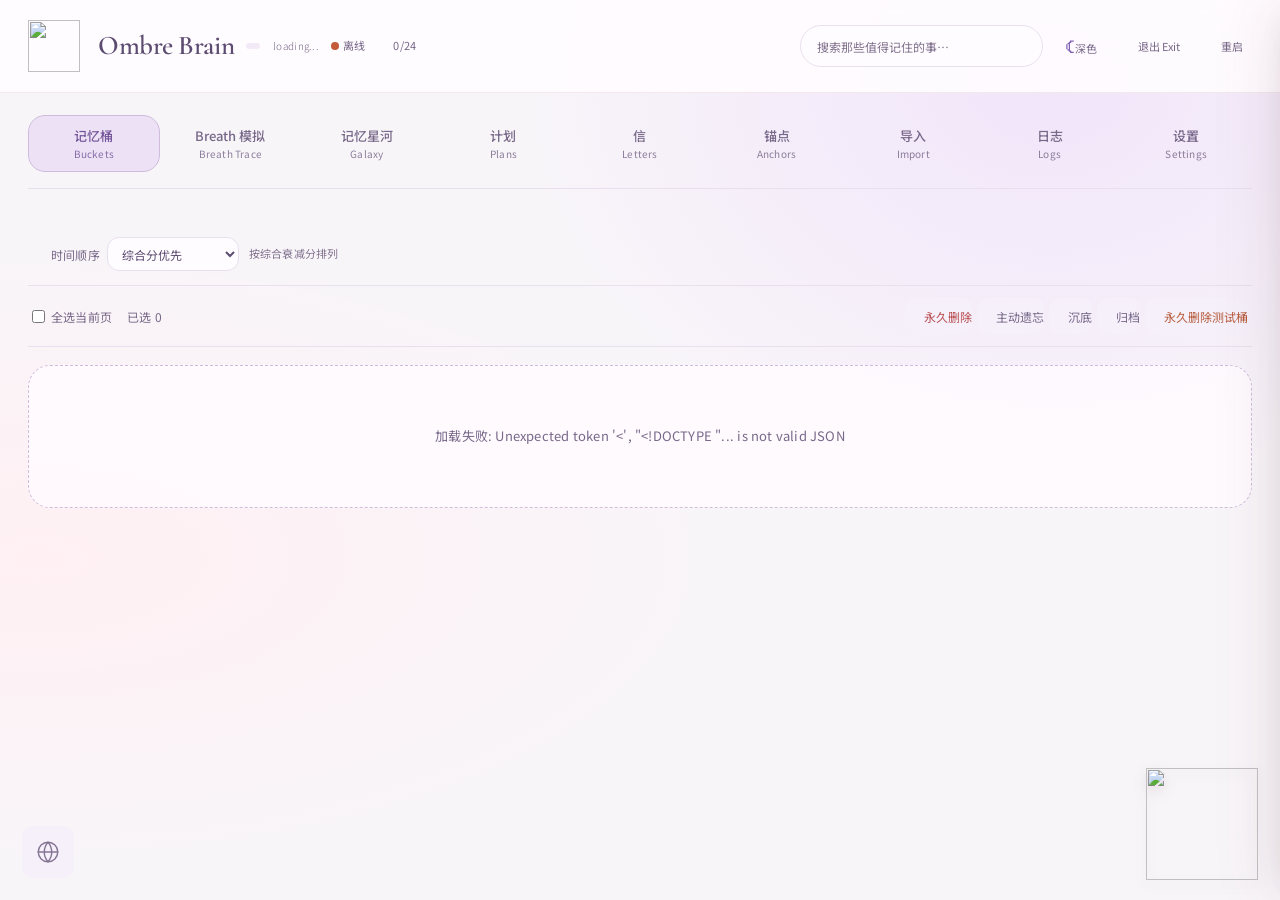
==== commit cfe59ae6: "feat: 增加单列记忆操作和行内编辑 桌面顶栏操作靠右，为风铃始终预留正文间距，避免导航开合导致页面横移。记忆列表采用单列布局，每条提供遗忘、沉底、归档、删除与编辑入口，沿用原有归档流程和删除确认。" ====
--- a/frontend/dashboard.html
+++ b/frontend/dashboard.html
@@ -6765,13 +6765,13 @@
 // iter 1.8: 主动遗忘切换 / voluntary forget toggle
 //   POST /api/bucket/{id}/forget 反转 dont_surface。桁仍在磁盘上，
 //   只不再在无参 breath() 中被主动推出。搜索仍能找到。
-async function bucketForget(id) {
+async function bucketForget(id, options) {
   try {
     var res = await fetch(BASE + '/api/bucket/' + encodeURIComponent(id) + '/forget', { method: 'POST' });
     if (!res.ok) throw new Error(await res.text());
     if (window.ObPet) ObPet.react('forget');
-    await showDetail(id);
-    loadBuckets();
+    if (!options || !options.inline) await showDetail(id);
+    await loadBuckets();
   } catch (e) { alert('遗忘切换失败 / Forget toggle failed: ' + e.message); }
 }
 
@@ -6788,7 +6788,7 @@
   box.style.display = '';
   countEl.textContent = forgotten.length;
   listEl.innerHTML = forgotten.map(function(b) {
-    return '<div class="bucket-row" style="opacity:0.6;">' +
+    return '<div class="bucket-row" data-id="' + escAttr(b.id) + '" style="opacity:0.6;">' +
       '<span class="icon"><i data-lucide="eye-off"></i></span>' +
       '<span class="name" data-bucket-id="' + escAttr(b.id) + '" onclick="showDetail(this.dataset.bucketId)" style="cursor:pointer;">' + esc(b.name) + '</span>' +
       '<span class="domain">' + esc((b.domain || []).join(', ')) + '</span>' +
@@ -6826,14 +6826,14 @@
   } catch (e) { alert('批量恢复失败 / Bulk restore failed: ' + e.message); }
 }
 
-async function bucketResolve(id) {
+async function bucketResolve(id, options) {
   try {
     var res = await fetch(BASE + '/api/bucket/' + encodeURIComponent(id) + '/resolve', { method: 'POST' });
     if (!res.ok) throw new Error(await res.text());
     var d = await res.json();
     if (d.message) alert(d.message);
-    await showDetail(id);
-    loadBuckets();
+    if (!options || !options.inline) await showDetail(id);
+    await loadBuckets();
   } catch (e) { alert('resolve 切换失败: ' + e.message); }
 }
 
@@ -10663,7 +10663,7 @@
 // iter 1.6 §6 — trace 编辑表单（注入到 detail 面板）
 // 在 showDetail 渲染完后调用，给「编辑」按钮挂事件
 // ========================================
-function renderEditForm(bid, meta) {
+function renderEditForm(bid, meta, options) {
   const curContent = esc(meta._content_for_edit || '');
   const fallbackTitle = String(meta.name || '').replace(/^\d{4}-\d{2}-\d{2} \d{2}-\d{2}-\d{2}\s*/, '');
   const editTitle = String(meta.title || fallbackTitle || '');
@@ -10677,7 +10677,7 @@
   const typeOptions = meta.pinned && typeIsEditable
     ? ['permanent', 'dynamic']
     : (typeIsEditable ? editableTypes : [currentType].concat(editableTypes));
-  return `
+  const markup = `
     <details id="bucket-edit-form" style="margin-top:14px;border:1px solid var(--border);border-radius:2px;padding:12px 14px;background:var(--surface-solid);">
       <summary style="cursor:pointer;font-weight:600;color:var(--accent-ink,var(--accent));display:flex;align-items:center;gap:5px;"><svg class="icon" aria-hidden="true"><use href="#i-edit"></use></svg> 编辑这条记忆</summary>
       <div style="display:grid;grid-template-columns:90px 1fr;gap:10px 12px;align-items:center;margin-top:14px;font-size:13px;">
@@ -10686,7 +10686,7 @@
         <label>显示名称</label>
         <input id="edit-name" type="text" value="${escAttr(meta.name || '')}" />
         <label>类型</label>
-        <select id="edit-type" style="width:160px;" onchange="syncEditPinConstraints('type')" ${typeIsEditable ? '' : 'disabled title="特殊类型由对应工具维护，编辑其他字段时会保持原类型"'}>
+        <select id="edit-type" style="width:160px;" onchange="syncEditPinConstraints('type',this.closest('details'))" ${typeIsEditable ? '' : 'disabled title="特殊类型由对应工具维护，编辑其他字段时会保持原类型"'}>
           ${typeOptions.map(t =>
             `<option value="${escAttr(t)}" ${currentType === t ? 'selected' : ''}>${esc(t)}</option>`
           ).join('')}
@@ -10697,11 +10697,11 @@
         <label>标签</label>
         <input id="edit-tags" type="text" value="${escAttr((meta.tags||[]).join(', '))}" placeholder="逗号分隔" />
         <label>重要度</label>
-        <span><input id="edit-importance" type="range" min="1" max="10" value="${safeImportance}" oninput="document.getElementById('edit-imp-val').textContent=this.value;syncEditPinConstraints('importance')" style="vertical-align:middle;" /> <span id="edit-imp-val">${safeImportance}</span>/10</span>
+        <span><input id="edit-importance" type="range" min="1" max="10" value="${safeImportance}" oninput="this.closest('details').querySelector('[data-edit-field=edit-imp-val]').textContent=this.value;syncEditPinConstraints('importance',this.closest('details'))" style="vertical-align:middle;" /> <span id="edit-imp-val">${safeImportance}</span>/10</span>
         <label>已解决</label>
         <span><input id="edit-resolved" type="checkbox" ${meta.resolved ? 'checked' : ''} /> <small style="color:var(--text-dim);">勾上后仅在关键词命中时重现（适合已闭环的 plan / 事件）</small></span>
         <label>钉选</label>
-        <span><input id="edit-pinned" type="checkbox" onchange="syncEditPinConstraints('pinned')" ${meta.pinned ? 'checked' : ''} /> <small id="edit-pin-hint" style="color:var(--text-dim);">钉选会同步为 permanent / importance=10</small></span>
+        <span><input id="edit-pinned" type="checkbox" onchange="syncEditPinConstraints('pinned',this.closest('details'))" ${meta.pinned ? 'checked' : ''} /> <small id="edit-pin-hint" style="color:var(--text-dim);">钉选会同步为 permanent / importance=10</small></span>
         <label>已消化</label>
         <span><input id="edit-digested" type="checkbox" ${meta.digested ? 'checked' : ''} /></span>
         <label>主动遗忘</label>
@@ -10710,7 +10710,7 @@
         <textarea id="edit-why" placeholder="可选：这条为什么值得保留（仅展示，不计分）" style="min-height:50px;font-family:inherit;line-height:1.7;resize:vertical;">${esc(meta.why_remembered || '')}</textarea>
         ${meta.type === 'plan' ? `<label>承诺重量</label>
         <span>
-          <input id="edit-weight" type="range" min="0" max="100" value="${Math.round((meta.weight||0)*100)}" oninput="window._updateWeightLabel && window._updateWeightLabel(this.value)" list="weight-anchors" style="vertical-align:middle;width:200px;" />
+          <input id="edit-weight" type="range" min="0" max="100" value="${Math.round((meta.weight||0)*100)}" oninput="this.closest('details').querySelector('[data-edit-field=edit-weight-val]').textContent=this.value+'% · '+weightAnchorLabel(Number(this.value)/100)" list="weight-anchors" style="vertical-align:middle;width:200px;" />
           <datalist id="weight-anchors"><option value="25"></option><option value="50"></option><option value="75"></option><option value="100"></option></datalist>
           <span id="edit-weight-val" style="margin-left:8px;">${Math.round((meta.weight||0)*100)}% · ${weightAnchorLabel((meta.weight||0))}</span>
           <small style="color:var(--text-dim);display:block;margin-top:4px;">轻 25% · 中 50% · 重 75% · 必须 100%（0–100%，仅用于排序展示）</small>
@@ -10719,18 +10719,24 @@
         <textarea id="edit-content" aria-label="正文 / Content" placeholder="留空不改" style="min-height:120px;font-family:inherit;line-height:1.7;resize:vertical;">${curContent}</textarea>
       </div>
       <div style="margin-top:12px;display:flex;gap:10px;align-items:center;">
-        <button class="btn-primary" data-bucket-id="${escAttr(bid)}" onclick="bucketSaveEdit(this.dataset.bucketId)" title="保存修改" style="padding:0 14px;height:36px;display:inline-flex;align-items:center;gap:5px;"><i data-lucide="check"></i> 保存修改</button>
+        <button class="btn-primary" data-bucket-id="${escAttr(bid)}" onclick="bucketSaveEdit(this.dataset.bucketId,this.closest('details'))" title="保存修改" style="padding:0 14px;height:36px;display:inline-flex;align-items:center;gap:5px;"><i data-lucide="check"></i> 保存修改</button>
         <span id="edit-msg" style="font-size:12px;"></span>
       </div>
-    </details>`;
-}
-
-function syncEditPinConstraints(source) {
-  const pinnedEl = document.getElementById('edit-pinned');
-  const typeEl = document.getElementById('edit-type');
-  const importanceEl = document.getElementById('edit-importance');
-  const importanceValueEl = document.getElementById('edit-imp-val');
-  const hintEl = document.getElementById('edit-pin-hint');
+    </details>`;
+  const prefix = options && options.idPrefix || '';
+  return markup.replace(/\bid="((?:edit-[a-z-]+|bucket-edit-form|weight-anchors))"/g, function (_, id) {
+    return 'id="' + prefix + id + '" data-edit-field="' + id + '"';
+  }).replace('for="edit-content"','for="' + prefix + 'edit-content"')
+    .replace('list="weight-anchors"','list="' + prefix + 'weight-anchors"');
+}
+
+function syncEditPinConstraints(source, editorRoot) {
+  const field = function (id) { return editorRoot ? editorRoot.querySelector('[data-edit-field="' + id + '"]') : document.getElementById(id); };
+  const pinnedEl = field('edit-pinned');
+  const typeEl = field('edit-type');
+  const importanceEl = field('edit-importance');
+  const importanceValueEl = field('edit-imp-val');
+  const hintEl = field('edit-pin-hint');
   // i/self、archived 等受保护类型不通过普通编辑器改变生命周期约束。
   if (!pinnedEl || !typeEl || typeEl.disabled) return;
 
@@ -10756,24 +10762,27 @@
   }
 }
 
-async function bucketSaveEdit(bid) {
+async function bucketSaveEdit(bid, editorRoot) {
+  if (editorRoot && editorRoot.dataset.saving === '1') return false;
+  const field = function (id) { return editorRoot ? editorRoot.querySelector('[data-edit-field="' + id + '"]') : document.getElementById(id); };
+  const inline = !!(editorRoot && editorRoot.dataset.inlineEditor === 'true');
   // 事件联动之外再做一次保存前校验，避免脚本赋值或浏览器差异留下矛盾字段。
-  syncEditPinConstraints('save');
-  const newContent = document.getElementById('edit-content').value;
+  syncEditPinConstraints('save',editorRoot);
+  const newContent = field('edit-content').value;
   // iter 1.8: 新增 why_remembered / dont_surface / weight，plan 才会有 weight
-  const weightEl = document.getElementById('edit-weight');
-  const typeEl = document.getElementById('edit-type');
-  const titleEl = document.getElementById('edit-title');
+  const weightEl = field('edit-weight');
+  const typeEl = field('edit-type');
+  const titleEl = field('edit-title');
   const body = {
-    name: document.getElementById('edit-name').value,
-    tags: document.getElementById('edit-tags').value,
-    domain: document.getElementById('edit-domain').value,
-    importance: parseInt(document.getElementById('edit-importance').value, 10),
-    resolved: document.getElementById('edit-resolved').checked,
-    pinned: document.getElementById('edit-pinned').checked,
-    digested: document.getElementById('edit-digested').checked,
-    dont_surface: document.getElementById('edit-dont-surface').checked,
-    why_remembered: document.getElementById('edit-why').value,
+    name: field('edit-name').value,
+    tags: field('edit-tags').value,
+    domain: field('edit-domain').value,
+    importance: parseInt(field('edit-importance').value, 10),
+    resolved: field('edit-resolved').checked,
+    pinned: field('edit-pinned').checked,
+    digested: field('edit-digested').checked,
+    dont_surface: field('edit-dont-surface').checked,
+    why_remembered: field('edit-why').value,
   };
   // 历史桶可能没有显式 title；表单展示的是 name fallback。只有用户
   // 真正动过标题输入框才提交，避免保存其他字段时意外固化或因空标题 400。
@@ -10784,12 +10793,16 @@
   if (weightEl) body.weight = parseFloat(weightEl.value) / 100;
   // 内容只在非空时带上，避免误清空
   if (newContent && newContent.trim()) body.content = newContent;
-  const msg = document.getElementById('edit-msg');
+  const msg = field('edit-msg');
   const importView = document.getElementById('import-view');
   const refreshImportResults = importView && importView.style.display !== 'none';
   const importList = document.getElementById('import-results-list');
   const importScrollTop = importList ? importList.scrollTop : 0;
   const detailGenerationAtSave = detailLoadGeneration;
+  const controls = editorRoot ? Array.from(editorRoot.querySelectorAll('input,textarea,select,button')).map(function (node) {
+    const saved = {node:node,disabled:node.disabled}; node.disabled = true; return saved;
+  }) : [];
+  if (editorRoot) editorRoot.dataset.saving = '1';
   msg.textContent = '保存中… / Saving…';
   msg.style.color = 'var(--text-dim)';
   try {
@@ -10803,6 +10816,11 @@
     msg.style.color = 'var(--accent)';
     // If the user opened/closed another detail while PATCH was in flight, do
     // not pull the panel back to the bucket that just finished saving.
+    if (inline) {
+      editorRoot.dispatchEvent(new CustomEvent('ob-memory-saved',{bubbles:true,detail:{id:bid}}));
+      await loadBuckets();
+      return true;
+    }
     if (detailLoadGeneration === detailGenerationAtSave) {
       await showDetail(bid);
     }
@@ -10813,6 +10831,10 @@
   } catch (e) {
     msg.innerHTML = _SV.err + ' ' + esc(e.message);
     msg.style.color = 'var(--negative)';
+    return false;
+  } finally {
+    controls.forEach(function (item) { item.node.disabled = item.disabled; });
+    if (editorRoot) editorRoot.dataset.saving = '0';
   }
 }
 
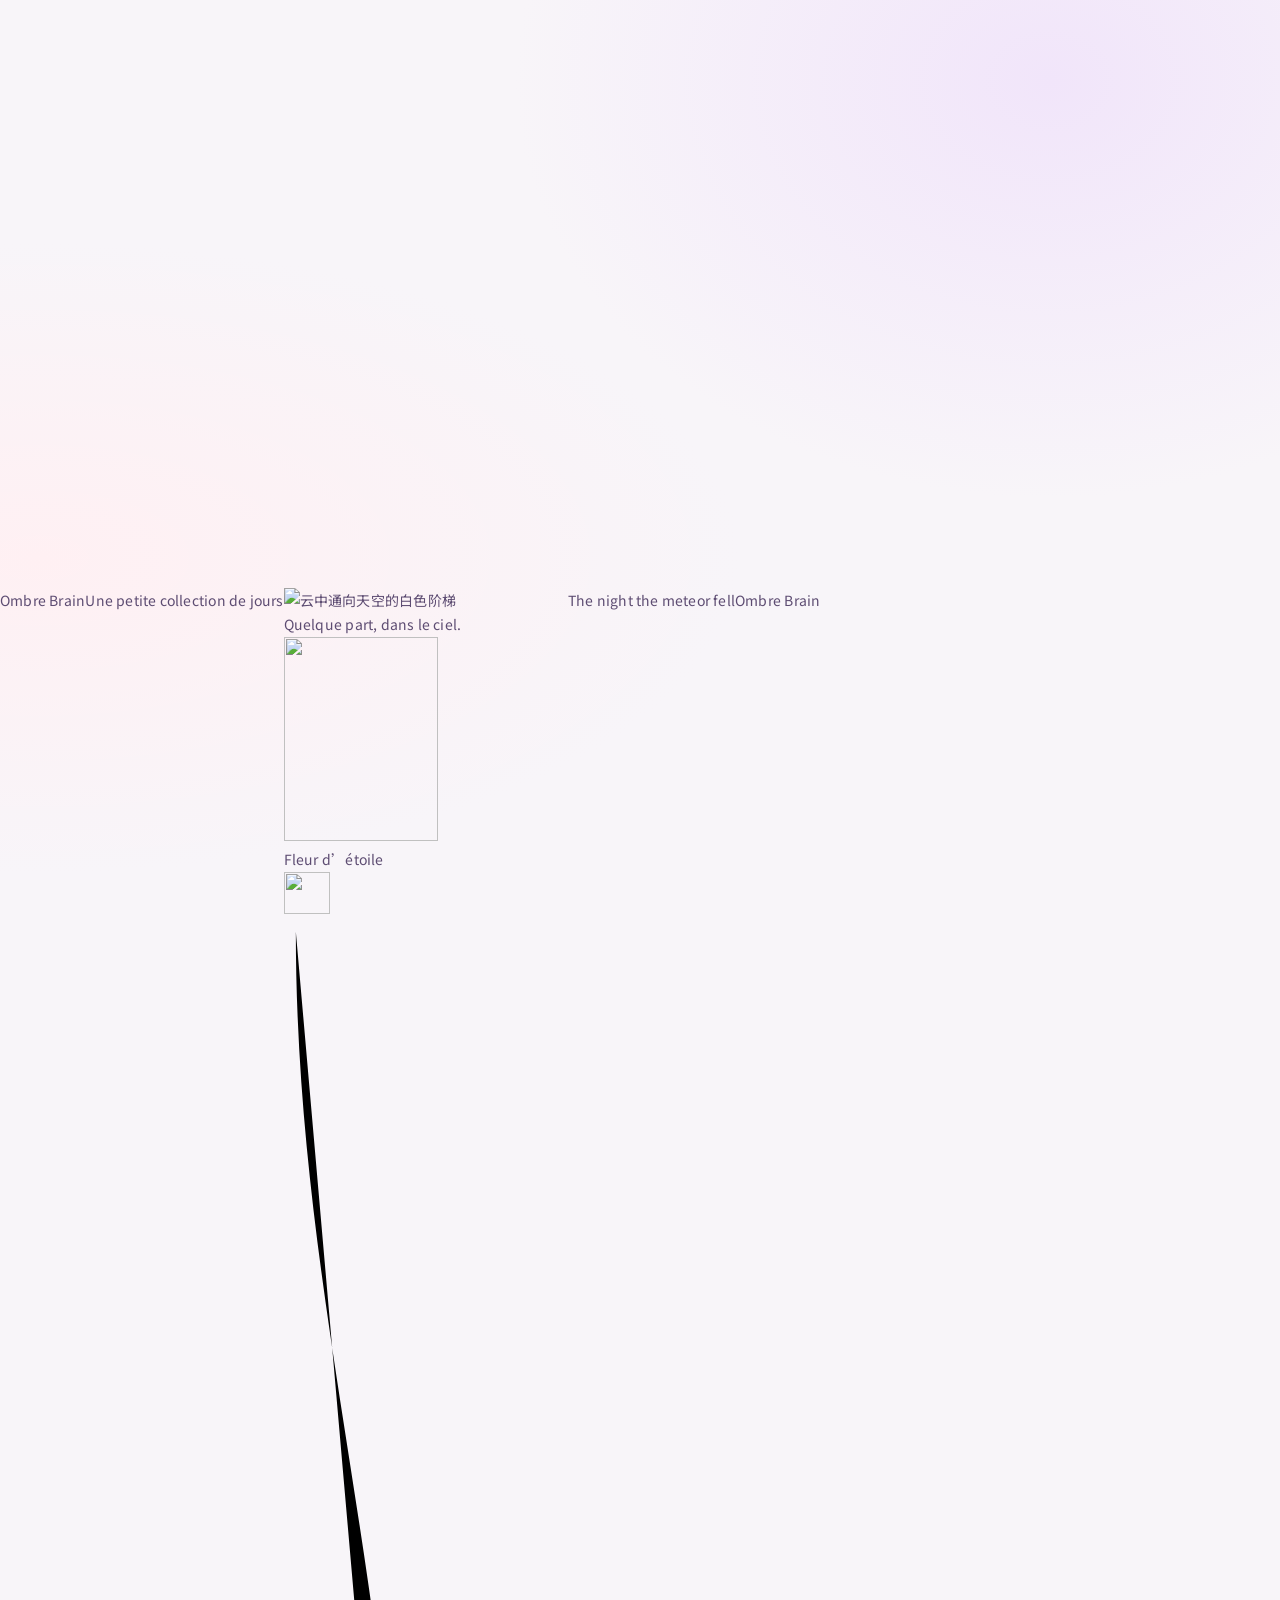
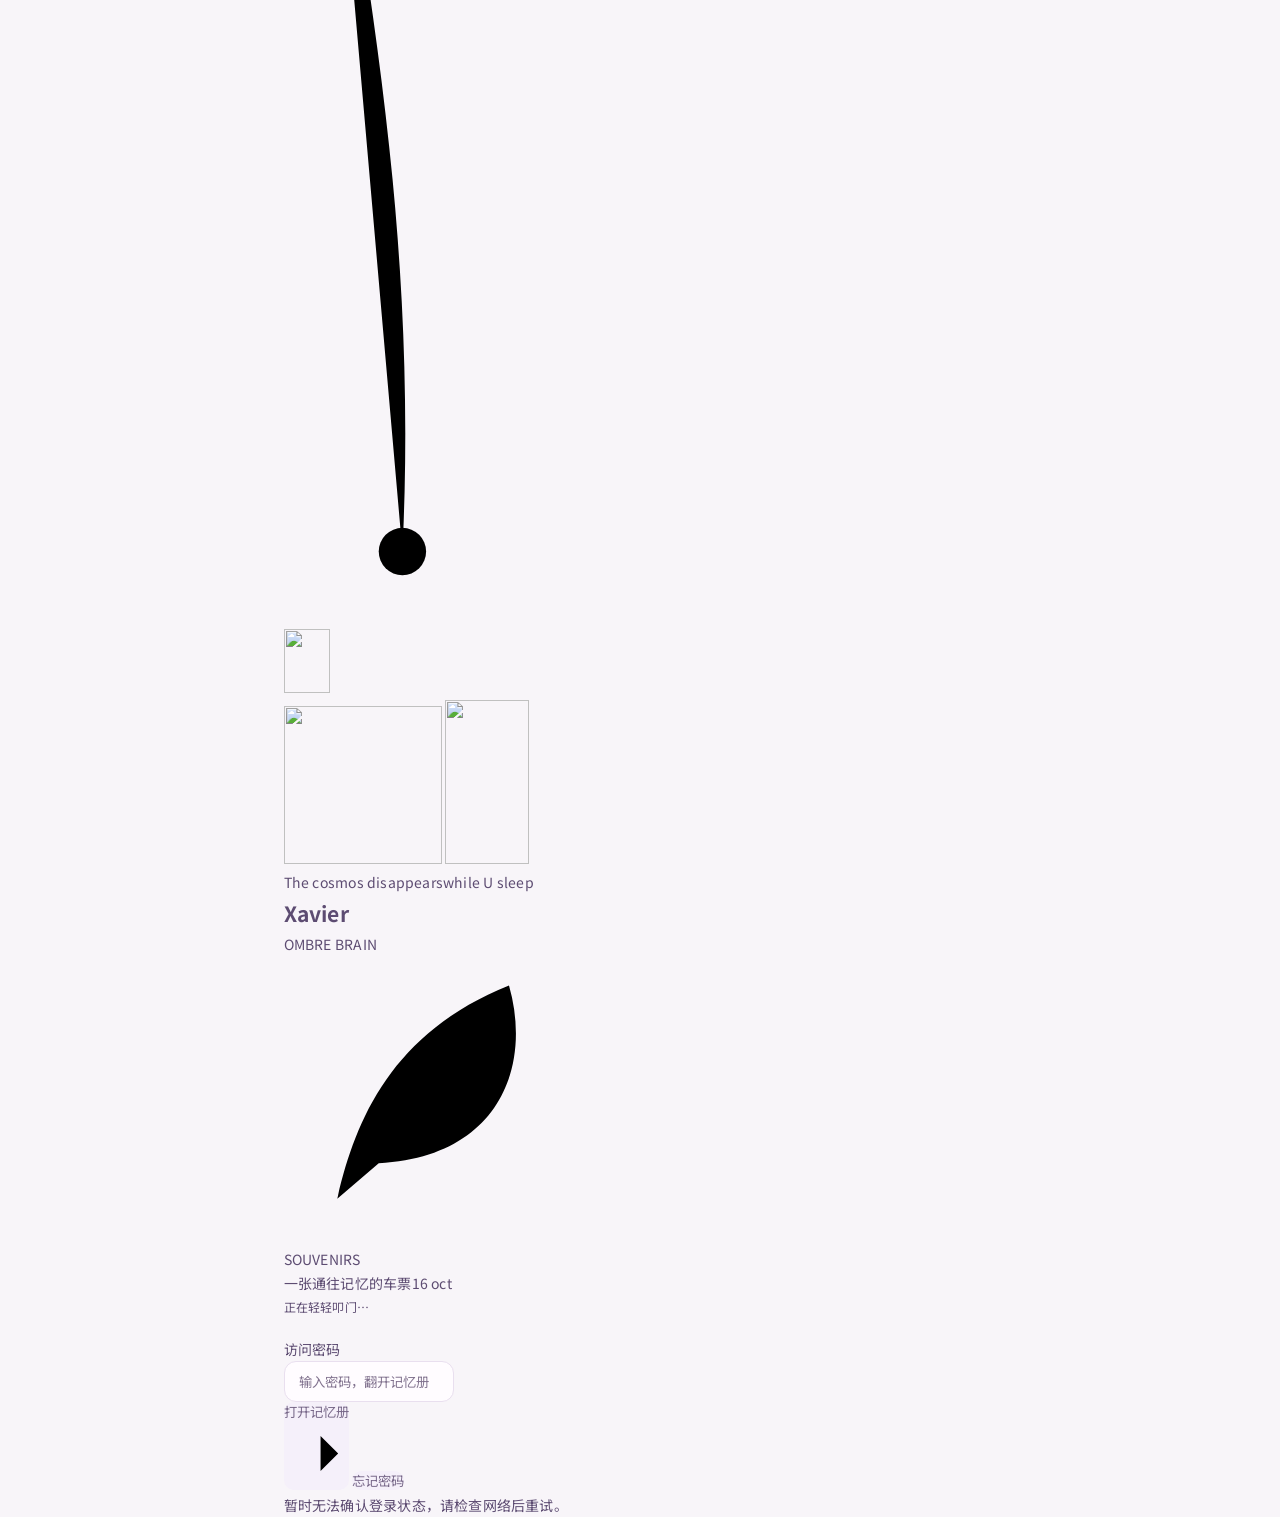
==== commit 3d8a6e7f: "fix: improve mobile galaxy, water reveal, caching and PWA delivery" ====
--- a/frontend/dashboard.html
+++ b/frontend/dashboard.html
@@ -1,5 +1,5 @@
 <!DOCTYPE html>
-<html lang="zh-CN">
+<html lang="zh-CN" class="auth-pending">
 <head>
 <meta charset="UTF-8">
 <meta name="viewport" content="width=device-width, initial-scale=1.0">
@@ -7,7 +7,9 @@
 <title>Ombre Brain</title>
 <meta name="theme-color" content="#fff9f6">
 <link rel="icon" type="image/png" href="/static/brand-icon.png">
-<link rel="apple-touch-icon" href="/static/brand-icon.png">
+<link rel="apple-touch-icon" href="/static/app-icon-180.png">
+<meta name="apple-mobile-web-app-capable" content="yes">
+<style>html.auth-pending body>:not(#auth-overlay):not(script):not(style):not(link){visibility:hidden!important}html.auth-pending{background:#f3f1fb}</style>
 <link rel="manifest" href="/static/manifest.json">
 <link href="https://fonts.googleapis.com/css2?family=Noto+Serif+SC:wght@300;400;500;600&family=Noto+Sans+SC:wght@400;500&family=Cormorant+Garamond:ital,wght@0,400;0,500;1,400&family=Share+Tech+Mono&family=VT323&display=swap" rel="stylesheet">
 <script src="https://unpkg.com/lucide@1.24.0/dist/umd/lucide.min.js"
@@ -2798,8 +2800,9 @@
 <script src="/static/dashboard-chime.js" defer></script>
 <script src="/static/dashboard-galaxy.js" defer></script>
 <script src="/static/dashboard-journal.js" defer></script>
+<script src="/static/pwa.js" defer></script>
 </head>
-<body class="dreamcloud">
+<body class="dreamcloud ob-journal">
 
 <!-- SVG icon sprite — all icons referenced via <use href="#i-*"> -->
 <svg xmlns="http://www.w3.org/2000/svg" style="display:none" aria-hidden="true">
@@ -4268,10 +4271,10 @@
   <section class="ob-cover-page">
     <div class="ob-cover-collage">
       <div class="ob-cover-arch" aria-hidden="true"></div>
-      <figure class="ob-cover-photo"><img src="/static/login-sky.webp" alt="云中通向天空的白色阶梯" width="184" height="244"><figcaption lang="fr">Quelque part, dans le ciel.</figcaption></figure>
+      <figure class="ob-cover-photo"><img src="/static/login-sky.webp" alt="云中通向天空的白色阶梯" width="184" height="244" decoding="async" fetchpriority="high"><figcaption lang="fr">Quelque part, dans le ciel.</figcaption></figure>
       <div class="ob-cover-photo-stack" aria-hidden="true">
         <span class="ob-polaroid-back ob-polaroid-back-one"></span><span class="ob-polaroid-back ob-polaroid-back-two"></span>
-        <figure class="ob-polaroid-front"><img src="/static/login-flower-photo.jpg" alt="" width="154" height="204"><figcaption>Fleur d’étoile</figcaption></figure>
+        <figure class="ob-polaroid-front"><img src="/static/login-flower-photo.webp" alt="" width="154" height="204" decoding="async" fetchpriority="high"><figcaption>Fleur d’étoile</figcaption></figure>
         <img class="ob-photo-clip" src="/static/login-plastic-clip.webp" alt="" width="46" height="42">
         <div class="ob-flower-pendant" id="ob-starflower-pendant"><svg class="ob-pendant-string" viewBox="0 0 24 110"><path d="M1 1C1 36 12 63 10 104"/><circle cx="10" cy="104" r="2"/></svg><img src="/static/login-crystal-pendant.webp" alt="" width="46" height="64"></div>
       </div>
@@ -4407,6 +4410,7 @@
 function invalidateAuthenticatedDashboardSession() {
   _dashboardAuthGeneration += 1;
   stopAuthenticatedDashboardPolling();
+  if (document.documentElement) document.documentElement.classList.add('auth-pending');
 }
 
 function initializeAuthenticatedDashboard(generation) {
@@ -4486,6 +4490,7 @@
     });
   }
   document.getElementById('auth-overlay').style.display = 'none';
+  if (document.documentElement) document.documentElement.classList.remove('auth-pending');
   await dashboardReady;
   return true;
 }
@@ -4503,6 +4508,7 @@
   var requestedGeneration = _dashboardAuthGeneration;
   try {
     const resp = await fetch('/auth/status', { cache: 'no-store' });
+    if (!resp.ok) throw new Error('HTTP ' + resp.status);
     const data = await resp.json();
     if (requestedGeneration !== _dashboardAuthGeneration) return false;
     if (data.setup_needed) {
@@ -4515,8 +4521,9 @@
       var remoteWarn = document.getElementById('auth-setup-remote-warning');
       if (remoteWarn) remoteWarn.style.display = _isLikelyLoopbackHost() ? 'none' : 'block';
       return false;
-    } else if (data.authenticated) {
+    } else if (data.authenticated === true) {
       document.getElementById('auth-overlay').style.display = 'none';
+      if (document.documentElement) document.documentElement.classList.remove('auth-pending');
       return true;
     } else {
       invalidateAuthenticatedDashboardSession();
@@ -4527,8 +4534,11 @@
     }
   } catch {
     if (requestedGeneration !== _dashboardAuthGeneration) return false;
-    document.getElementById('auth-overlay').style.display = 'none';
-    return true;
+    invalidateAuthenticatedDashboardSession();
+    document.getElementById('auth-login-form').style.display = 'block';
+    document.getElementById('auth-overlay').style.display = 'flex';
+    showAuthError('暂时无法确认登录状态，请检查网络后重试。');
+    return false;
   }
 }
 
@@ -4630,7 +4640,6 @@
 }
 
 async function doLogout() {
-  await fetch('/auth/logout', { method: 'POST' });
   invalidateAuthenticatedDashboardSession();
   document.getElementById('auth-recovery-form').style.display = 'none';
   document.getElementById('auth-setup-form').style.display = 'none';
@@ -4639,6 +4648,12 @@
   document.getElementById('auth-subtitle').textContent = '请输入访问密码 / Enter access password';
   document.getElementById('auth-error').style.display = 'none';
   document.getElementById('auth-overlay').style.display = 'flex';
+  try {
+    const response = await fetch('/auth/logout', { method: 'POST' });
+    if (!response.ok) throw new Error('HTTP ' + response.status);
+  } catch (_) {
+    showAuthError('退出请求未完成，请检查网络后再次退出。');
+  }
 }
 
 async function changePassword() {
@@ -5859,6 +5874,7 @@
 
 // authFetch: wraps fetch, shows auth overlay on 401
 async function authFetch(url, options) {
+  const generation = _dashboardAuthGeneration;
   let resp = await fetch(url, options);
   // 瞬时网关错误（多见于 Cloudflare 隧道刚重连的几秒窗口）：自动重试一次。
   // 这些后端接口都是幂等的（读取 / upsert），重试安全，能让隧道抖动对用户隐形。
@@ -5867,7 +5883,11 @@
     try { resp = await fetch(url, options); } catch (e) { /* 保留首个响应 */ }
   }
   if (resp.status === 401) {
-    checkAuth();
+    if (generation === _dashboardAuthGeneration) {
+      invalidateAuthenticatedDashboardSession();
+      document.getElementById('auth-overlay').style.display = 'flex';
+      checkAuth();
+    }
     return null;
   }
   return resp;
@@ -6299,6 +6319,11 @@
 var bucketPage = 1;
 var _curBuckets = [];
 var BUCKETS_PER_PAGE = 10;
+
+function memoryPreview(value) {
+  var text = Array.from(String(value || '').replace(/\s+/g, ' ').trim());
+  return text.slice(0, 96).join('') + (text.length > 96 ? '…' : '');
+}
 
 function renderBuckets(buckets, preservePage) {
   _curBuckets = buckets || [];
@@ -6424,7 +6449,7 @@
         '</div>' +
         '<span class="time" title="' + escAttr(timeTitle) + '">' + esc(timeLabel) + '</span>' +
       '</div>' +
-      '<div class="bucket-row-bottom"><span class="preview">' + esc(b.content_preview) + '</span></div>' +
+      '<div class="bucket-row-bottom"><span class="preview">' + esc(memoryPreview(b.content_preview)) + '</span></div>' +
     '</div>';
   }).join('') + _bucketPagerHtml(visible.length, totalPages);
   if (window.lucide) lucide.createIcons();
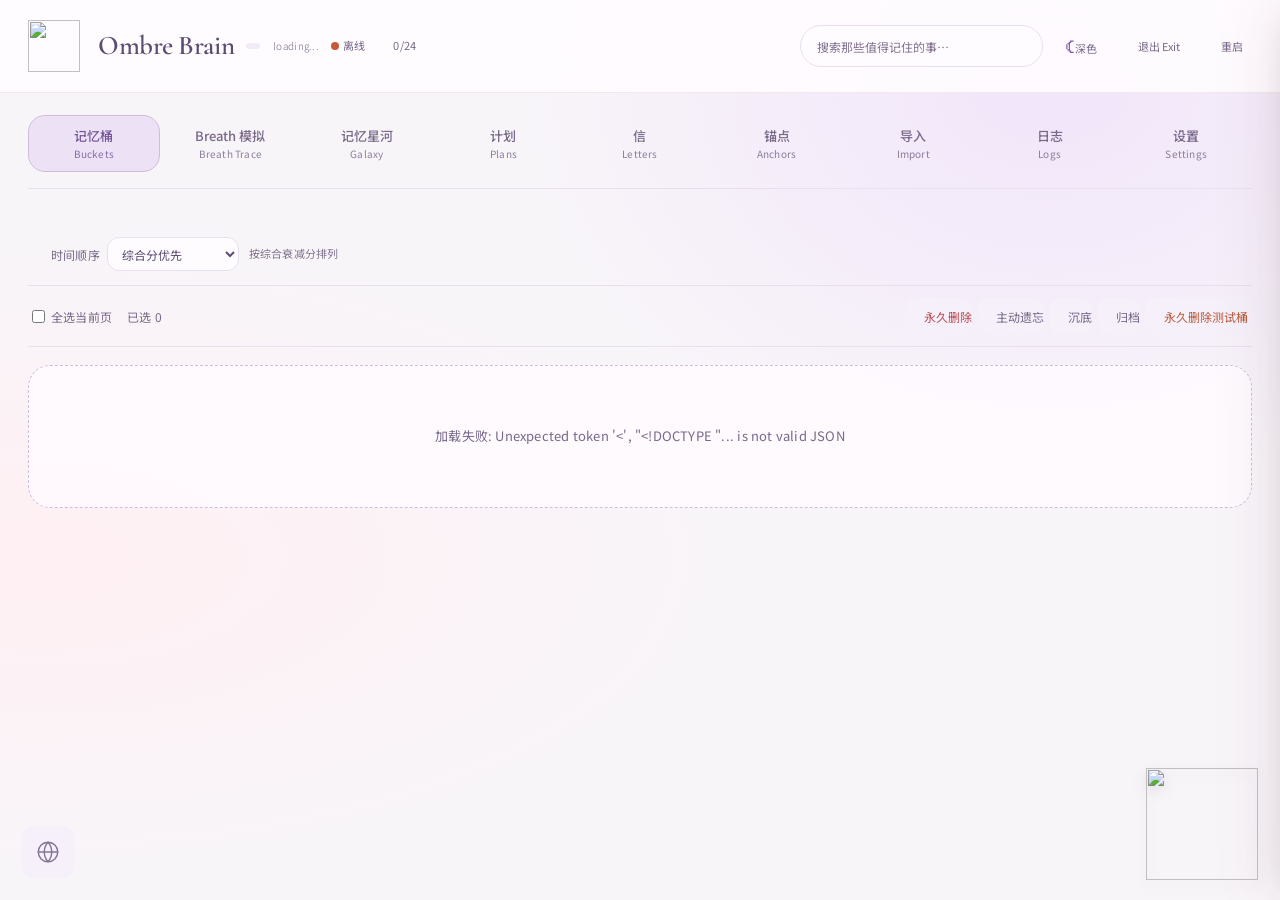
==== commit 1dc82c65: "revert: restore dashboard before mobile delivery changes" ====
--- a/frontend/dashboard.html
+++ b/frontend/dashboard.html
@@ -1,5 +1,5 @@
 <!DOCTYPE html>
-<html lang="zh-CN" class="auth-pending">
+<html lang="zh-CN">
 <head>
 <meta charset="UTF-8">
 <meta name="viewport" content="width=device-width, initial-scale=1.0">
@@ -7,9 +7,7 @@
 <title>Ombre Brain</title>
 <meta name="theme-color" content="#fff9f6">
 <link rel="icon" type="image/png" href="/static/brand-icon.png">
-<link rel="apple-touch-icon" href="/static/app-icon-180.png">
-<meta name="apple-mobile-web-app-capable" content="yes">
-<style>html.auth-pending body>:not(#auth-overlay):not(script):not(style):not(link){visibility:hidden!important}html.auth-pending{background:#f3f1fb}</style>
+<link rel="apple-touch-icon" href="/static/brand-icon.png">
 <link rel="manifest" href="/static/manifest.json">
 <link href="https://fonts.googleapis.com/css2?family=Noto+Serif+SC:wght@300;400;500;600&family=Noto+Sans+SC:wght@400;500&family=Cormorant+Garamond:ital,wght@0,400;0,500;1,400&family=Share+Tech+Mono&family=VT323&display=swap" rel="stylesheet">
 <script src="https://unpkg.com/lucide@1.24.0/dist/umd/lucide.min.js"
@@ -2800,9 +2798,8 @@
 <script src="/static/dashboard-chime.js" defer></script>
 <script src="/static/dashboard-galaxy.js" defer></script>
 <script src="/static/dashboard-journal.js" defer></script>
-<script src="/static/pwa.js" defer></script>
 </head>
-<body class="dreamcloud ob-journal">
+<body class="dreamcloud">
 
 <!-- SVG icon sprite — all icons referenced via <use href="#i-*"> -->
 <svg xmlns="http://www.w3.org/2000/svg" style="display:none" aria-hidden="true">
@@ -4271,10 +4268,10 @@
   <section class="ob-cover-page">
     <div class="ob-cover-collage">
       <div class="ob-cover-arch" aria-hidden="true"></div>
-      <figure class="ob-cover-photo"><img src="/static/login-sky.webp" alt="云中通向天空的白色阶梯" width="184" height="244" decoding="async" fetchpriority="high"><figcaption lang="fr">Quelque part, dans le ciel.</figcaption></figure>
+      <figure class="ob-cover-photo"><img src="/static/login-sky.webp" alt="云中通向天空的白色阶梯" width="184" height="244"><figcaption lang="fr">Quelque part, dans le ciel.</figcaption></figure>
       <div class="ob-cover-photo-stack" aria-hidden="true">
         <span class="ob-polaroid-back ob-polaroid-back-one"></span><span class="ob-polaroid-back ob-polaroid-back-two"></span>
-        <figure class="ob-polaroid-front"><img src="/static/login-flower-photo.webp" alt="" width="154" height="204" decoding="async" fetchpriority="high"><figcaption>Fleur d’étoile</figcaption></figure>
+        <figure class="ob-polaroid-front"><img src="/static/login-flower-photo.jpg" alt="" width="154" height="204"><figcaption>Fleur d’étoile</figcaption></figure>
         <img class="ob-photo-clip" src="/static/login-plastic-clip.webp" alt="" width="46" height="42">
         <div class="ob-flower-pendant" id="ob-starflower-pendant"><svg class="ob-pendant-string" viewBox="0 0 24 110"><path d="M1 1C1 36 12 63 10 104"/><circle cx="10" cy="104" r="2"/></svg><img src="/static/login-crystal-pendant.webp" alt="" width="46" height="64"></div>
       </div>
@@ -4410,7 +4407,6 @@
 function invalidateAuthenticatedDashboardSession() {
   _dashboardAuthGeneration += 1;
   stopAuthenticatedDashboardPolling();
-  if (document.documentElement) document.documentElement.classList.add('auth-pending');
 }
 
 function initializeAuthenticatedDashboard(generation) {
@@ -4490,7 +4486,6 @@
     });
   }
   document.getElementById('auth-overlay').style.display = 'none';
-  if (document.documentElement) document.documentElement.classList.remove('auth-pending');
   await dashboardReady;
   return true;
 }
@@ -4508,7 +4503,6 @@
   var requestedGeneration = _dashboardAuthGeneration;
   try {
     const resp = await fetch('/auth/status', { cache: 'no-store' });
-    if (!resp.ok) throw new Error('HTTP ' + resp.status);
     const data = await resp.json();
     if (requestedGeneration !== _dashboardAuthGeneration) return false;
     if (data.setup_needed) {
@@ -4521,9 +4515,8 @@
       var remoteWarn = document.getElementById('auth-setup-remote-warning');
       if (remoteWarn) remoteWarn.style.display = _isLikelyLoopbackHost() ? 'none' : 'block';
       return false;
-    } else if (data.authenticated === true) {
+    } else if (data.authenticated) {
       document.getElementById('auth-overlay').style.display = 'none';
-      if (document.documentElement) document.documentElement.classList.remove('auth-pending');
       return true;
     } else {
       invalidateAuthenticatedDashboardSession();
@@ -4534,11 +4527,8 @@
     }
   } catch {
     if (requestedGeneration !== _dashboardAuthGeneration) return false;
-    invalidateAuthenticatedDashboardSession();
-    document.getElementById('auth-login-form').style.display = 'block';
-    document.getElementById('auth-overlay').style.display = 'flex';
-    showAuthError('暂时无法确认登录状态，请检查网络后重试。');
-    return false;
+    document.getElementById('auth-overlay').style.display = 'none';
+    return true;
   }
 }
 
@@ -4640,6 +4630,7 @@
 }
 
 async function doLogout() {
+  await fetch('/auth/logout', { method: 'POST' });
   invalidateAuthenticatedDashboardSession();
   document.getElementById('auth-recovery-form').style.display = 'none';
   document.getElementById('auth-setup-form').style.display = 'none';
@@ -4648,12 +4639,6 @@
   document.getElementById('auth-subtitle').textContent = '请输入访问密码 / Enter access password';
   document.getElementById('auth-error').style.display = 'none';
   document.getElementById('auth-overlay').style.display = 'flex';
-  try {
-    const response = await fetch('/auth/logout', { method: 'POST' });
-    if (!response.ok) throw new Error('HTTP ' + response.status);
-  } catch (_) {
-    showAuthError('退出请求未完成，请检查网络后再次退出。');
-  }
 }
 
 async function changePassword() {
@@ -5874,7 +5859,6 @@
 
 // authFetch: wraps fetch, shows auth overlay on 401
 async function authFetch(url, options) {
-  const generation = _dashboardAuthGeneration;
   let resp = await fetch(url, options);
   // 瞬时网关错误（多见于 Cloudflare 隧道刚重连的几秒窗口）：自动重试一次。
   // 这些后端接口都是幂等的（读取 / upsert），重试安全，能让隧道抖动对用户隐形。
@@ -5883,11 +5867,7 @@
     try { resp = await fetch(url, options); } catch (e) { /* 保留首个响应 */ }
   }
   if (resp.status === 401) {
-    if (generation === _dashboardAuthGeneration) {
-      invalidateAuthenticatedDashboardSession();
-      document.getElementById('auth-overlay').style.display = 'flex';
-      checkAuth();
-    }
+    checkAuth();
     return null;
   }
   return resp;
@@ -6319,11 +6299,6 @@
 var bucketPage = 1;
 var _curBuckets = [];
 var BUCKETS_PER_PAGE = 10;
-
-function memoryPreview(value) {
-  var text = Array.from(String(value || '').replace(/\s+/g, ' ').trim());
-  return text.slice(0, 96).join('') + (text.length > 96 ? '…' : '');
-}
 
 function renderBuckets(buckets, preservePage) {
   _curBuckets = buckets || [];
@@ -6449,7 +6424,7 @@
         '</div>' +
         '<span class="time" title="' + escAttr(timeTitle) + '">' + esc(timeLabel) + '</span>' +
       '</div>' +
-      '<div class="bucket-row-bottom"><span class="preview">' + esc(memoryPreview(b.content_preview)) + '</span></div>' +
+      '<div class="bucket-row-bottom"><span class="preview">' + esc(b.content_preview) + '</span></div>' +
     '</div>';
   }).join('') + _bucketPagerHtml(visible.length, totalPages);
   if (window.lucide) lucide.createIcons();
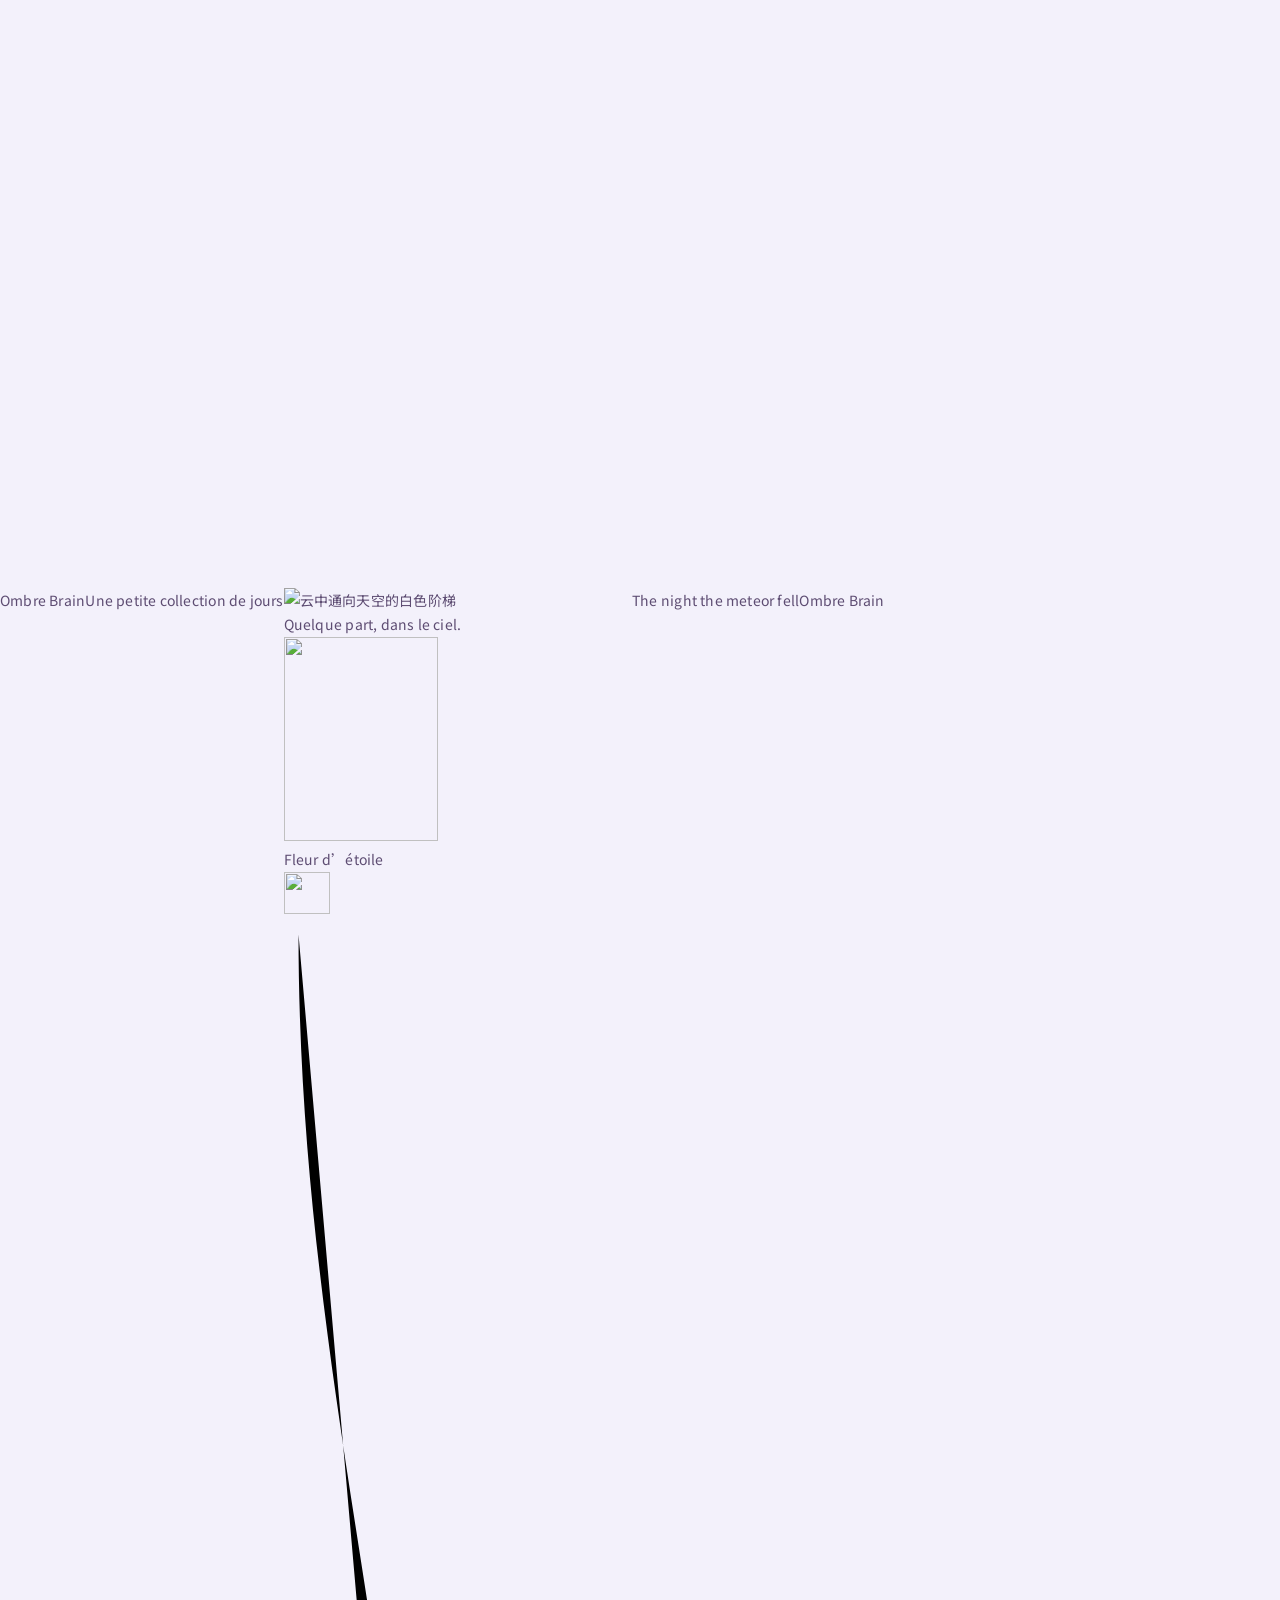
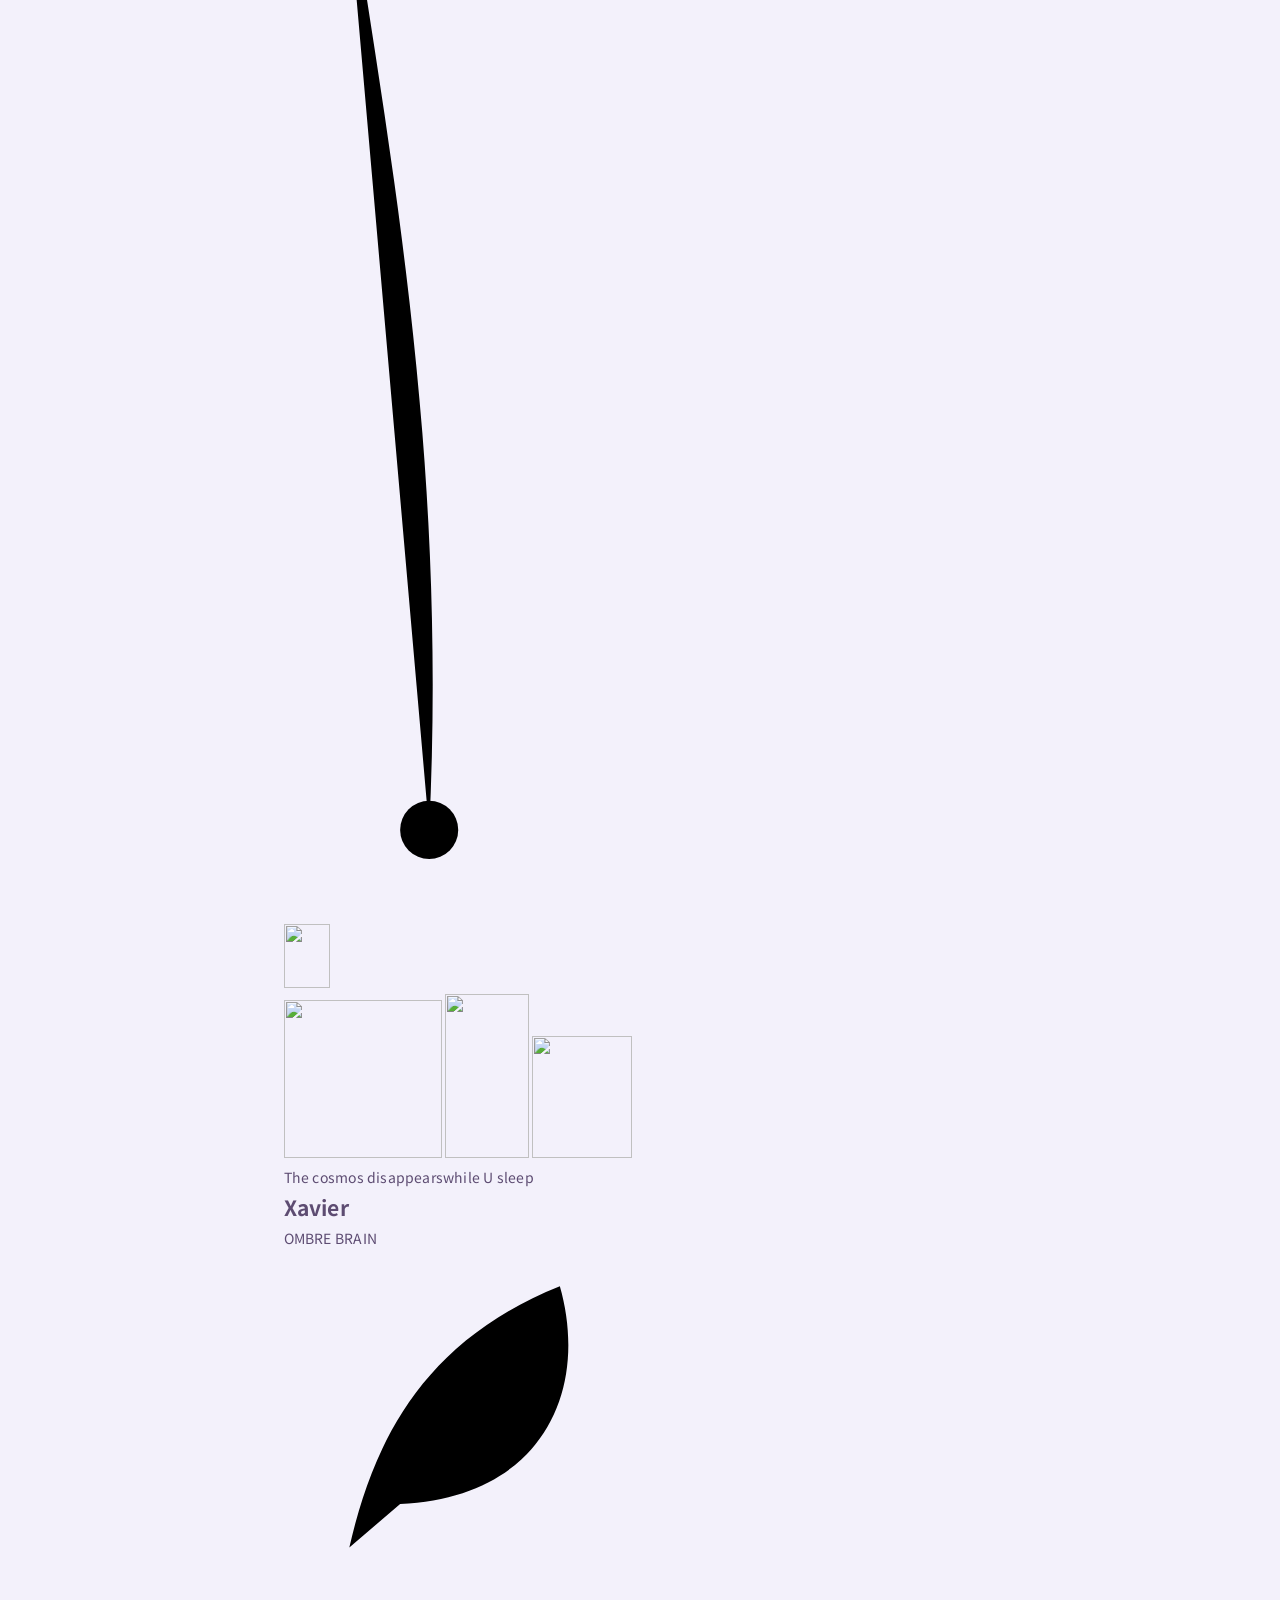
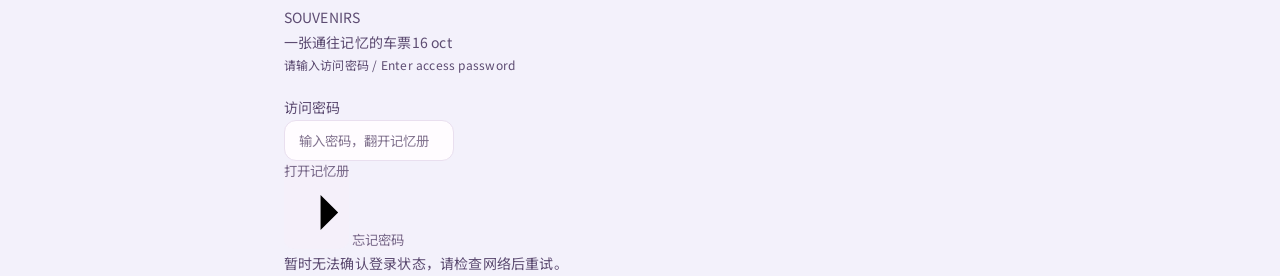
==== commit b30c0184: "fix: improve dashboard loading, galaxy rendering and PWA support" ====
--- a/frontend/dashboard.html
+++ b/frontend/dashboard.html
@@ -1,15 +1,21 @@
 <!DOCTYPE html>
-<html lang="zh-CN">
+<html lang="zh-CN" class="auth-pending">
 <head>
 <meta charset="UTF-8">
 <meta name="viewport" content="width=device-width, initial-scale=1.0">
+<!-- 登录状态确认前只露出纸色底：大页面分段到达时，不先画出面板或旧样式。 -->
+<style>html.auth-pending,html.auth-pending body{background:#f3f1fb!important}html.auth-pending body>:not(#auth-overlay):not(.ob-cover-press-ripple):not(.ob-cover-waterlight){visibility:hidden!important}</style>
 <meta name="referrer" content="no-referrer">
 <title>Ombre Brain</title>
 <meta name="theme-color" content="#fff9f6">
 <link rel="icon" type="image/png" href="/static/brand-icon.png">
-<link rel="apple-touch-icon" href="/static/brand-icon.png">
+<link rel="apple-touch-icon" href="/static/app-icon-180.png">
+<meta name="mobile-web-app-capable" content="yes">
+<meta name="apple-mobile-web-app-capable" content="yes">
+<meta name="apple-mobile-web-app-title" content="Ombre">
 <link rel="manifest" href="/static/manifest.json">
-<link href="https://fonts.googleapis.com/css2?family=Noto+Serif+SC:wght@300;400;500;600&family=Noto+Sans+SC:wght@400;500&family=Cormorant+Garamond:ital,wght@0,400;0,500;1,400&family=Share+Tech+Mono&family=VT323&display=swap" rel="stylesheet">
+<!-- 网络字体不阻塞首屏：国内连 Google Fonts 慢时先用本地字体，加载到再替换。 -->
+<link href="https://fonts.googleapis.com/css2?family=Noto+Serif+SC:wght@300;400;500;600&family=Noto+Sans+SC:wght@400;500&family=Cormorant+Garamond:ital,wght@0,400;0,500;1,400&family=Share+Tech+Mono&family=VT323&display=swap" rel="stylesheet" media="print" onload="this.media='all'">
 <script src="https://unpkg.com/lucide@1.24.0/dist/umd/lucide.min.js"
         integrity="sha384-mooE85Luwgx+AyykX7e90VcN8/QCFTSIwPuHLmvcsLVoA0en7lKYb9XlOzn5G2co"
         crossorigin="anonymous" defer></script>
@@ -2798,8 +2804,9 @@
 <script src="/static/dashboard-chime.js" defer></script>
 <script src="/static/dashboard-galaxy.js" defer></script>
 <script src="/static/dashboard-journal.js" defer></script>
+<script src="/static/pwa.js" defer></script>
 </head>
-<body class="dreamcloud">
+<body class="dreamcloud ob-journal">
 
 <!-- SVG icon sprite — all icons referenced via <use href="#i-*"> -->
 <svg xmlns="http://www.w3.org/2000/svg" style="display:none" aria-hidden="true">
@@ -4262,7 +4269,7 @@
   </div>
 </dialog>
 
-<div id="auth-overlay" class="ob-cover" role="dialog" aria-modal="true" aria-labelledby="auth-cover-title" tabindex="-1" style="display:flex;">
+<div id="auth-overlay" class="ob-cover" role="dialog" aria-modal="true" aria-labelledby="auth-cover-title" tabindex="-1" style="display:none;">
   <div class="ob-cover-frame" aria-hidden="true"></div>
   <header class="ob-cover-edge"><span>Ombre Brain</span><span class="ob-cover-french" lang="fr">Une petite collection de jours</span></header>
   <section class="ob-cover-page">
@@ -4277,6 +4284,7 @@
       </div>
       <img class="ob-cover-sticker ob-cover-sticker-winter" src="/static/login-sticker-winter.webp" alt="" aria-hidden="true" width="158" height="158">
       <img class="ob-cover-sticker ob-cover-sticker-sleep" src="/static/login-sticker-sleep.webp" alt="" aria-hidden="true" width="84" height="164">
+      <img class="ob-cover-sticker ob-cover-sticker-birdcage" src="/static/sticker-birdcage.webp" alt="" aria-hidden="true" width="100" height="122">
       <div class="ob-cover-paper"><p class="ob-cover-small" lang="en"><span>The cosmos disappears</span><span>while U sleep</span></p><h2 id="auth-cover-title">Xavier</h2></div>
       <div class="ob-cover-stamp" aria-hidden="true"><span>OMBRE BRAIN</span><svg viewBox="0 0 48 48"><path d="M9 41C12 28 18 13 38 5c4 14-2 29-22 30M8 43 34 11M18 30l-1-9m7 3 9-1m-5-5 1-8"/></svg><span>SOUVENIRS</span></div>
       <div class="ob-cover-ticket" aria-hidden="true"><span>一张通往记忆的车票</span><time>16 oct</time><span class="ob-cover-barcode"></span></div>
@@ -4404,9 +4412,16 @@
   _errorAlertTimer = null;
 }
 
+// auth-pending 时只显示登录封面（或纸色底），面板保持隐藏；确认会话有效后才移除。
+function setDashboardAuthPending(pending) {
+  var root = typeof document !== 'undefined' && document.documentElement;
+  if (root && root.classList) root.classList.toggle('auth-pending', !!pending);
+}
+
 function invalidateAuthenticatedDashboardSession() {
   _dashboardAuthGeneration += 1;
   stopAuthenticatedDashboardPolling();
+  setDashboardAuthPending(true);
 }
 
 function initializeAuthenticatedDashboard(generation) {
@@ -4479,6 +4494,8 @@
   }
   document.getElementById('auth-error').style.display = 'none';
   const dashboardReady = beginAuthenticatedDashboardSession();
+  // 面板在封面之下开始渲染，水波揭开时已就位。
+  setDashboardAuthPending(false);
   const generation = _dashboardAuthGeneration;
   if (typeof window !== 'undefined' && typeof window.ombreRevealDashboard === 'function') {
     return await window.ombreRevealDashboard(dashboardReady, function () {
@@ -4502,7 +4519,18 @@
 async function checkAuth() {
   var requestedGeneration = _dashboardAuthGeneration;
   try {
-    const resp = await fetch('/auth/status', { cache: 'no-store' });
+    // 隧道或网络卡住时不能一直停在空白底色上：8 秒后按连接失败处理。
+    var controller = typeof AbortController === 'function' ? new AbortController() : null;
+    var timer = controller ? setTimeout(function() { controller.abort(); }, 8000) : null;
+    var resp;
+    try {
+      resp = await fetch('/auth/status', controller
+        ? { cache: 'no-store', signal: controller.signal }
+        : { cache: 'no-store' });
+    } finally {
+      if (timer !== null) clearTimeout(timer);
+    }
+    if (!resp.ok) throw new Error('HTTP ' + resp.status);
     const data = await resp.json();
     if (requestedGeneration !== _dashboardAuthGeneration) return false;
     if (data.setup_needed) {
@@ -4515,8 +4543,9 @@
       var remoteWarn = document.getElementById('auth-setup-remote-warning');
       if (remoteWarn) remoteWarn.style.display = _isLikelyLoopbackHost() ? 'none' : 'block';
       return false;
-    } else if (data.authenticated) {
+    } else if (data.authenticated === true) {
       document.getElementById('auth-overlay').style.display = 'none';
+      setDashboardAuthPending(false);
       return true;
     } else {
       invalidateAuthenticatedDashboardSession();
@@ -4527,8 +4556,19 @@
     }
   } catch {
     if (requestedGeneration !== _dashboardAuthGeneration) return false;
-    document.getElementById('auth-overlay').style.display = 'none';
-    return true;
+    // 连不上时不能当作已登录直接露出面板；留在封面，登录按钮即可重试。
+    invalidateAuthenticatedDashboardSession();
+    document.getElementById('auth-subtitle').textContent = '请输入访问密码 / Enter access password';
+    document.getElementById('auth-login-form').style.display = 'block';
+    document.getElementById('auth-overlay').style.display = 'flex';
+    showAuthError('暂时无法确认登录状态，请检查网络后重试。');
+    // 网络恢复后自动再确认一次；会话仍有效就直接进入，不必重输密码。
+    var retryGeneration = _dashboardAuthGeneration;
+    setTimeout(function() {
+      if (retryGeneration !== _dashboardAuthGeneration) return;
+      checkAuth().then(function(authed) { if (authed) return beginAuthenticatedDashboardSession(); });
+    }, 5000);
+    return false;
   }
 }
 
@@ -4537,6 +4577,24 @@
   el.textContent = msg;
   el.style.display = 'block';
 }
+
+// 手机返回、切回后台很久的页面：先盖住旧画面，再确认会话，避免先露出面板再跳回登录页。
+(function() {
+  if (typeof window === 'undefined' || typeof window.addEventListener !== 'function') return;
+  var hiddenAt = 0;
+  function recheck() {
+    setDashboardAuthPending(true);
+    checkAuth();
+  }
+  window.addEventListener('pagehide', function() { setDashboardAuthPending(true); });
+  window.addEventListener('pageshow', function(event) { if (event.persisted) recheck(); });
+  document.addEventListener('visibilitychange', function() {
+    if (document.hidden) { hiddenAt = Date.now(); return; }
+    if (hiddenAt && Date.now() - hiddenAt > 5 * 60 * 1000
+        && document.getElementById('auth-overlay').style.display === 'none') recheck();
+    hiddenAt = 0;
+  });
+})();
 
 async function readAuthFailure(resp, fallback) {
   try {
@@ -7001,8 +7059,10 @@
             '<b>' + esc((n.kind === 'tag' ? '#' : '') + (n.label || n.id)) + '</b>' +
             (n.anchor ? ' <span style="color:var(--accent-ink,var(--accent))">' + _SV.anchor + ' anchor</span>' : '') +
             '<br>' + kindTxt + ' · freq ' + Number(n.freq || 1) + ' · 关联 ' + Number(deg) + ' 个';
-          bubble.style.left    = (e.clientX + 16) + 'px';
-          bubble.style.top     = (e.clientY + 16) + 'px';
+          // 主页整体有 zoom 缩放：鼠标坐标是屏幕像素，换算回样式像素
+          var pageZoom = parseFloat(getComputedStyle(document.documentElement).zoom) || 1;
+          bubble.style.left    = (e.clientX + 16) / pageZoom + 'px';
+          bubble.style.top     = (e.clientY + 16) / pageZoom + 'px';
           bubble.style.opacity = '1';
         }
       } else {
@@ -7571,7 +7631,7 @@
     if (pointNearElement(x,y,'.search-bar',90)) return '你找什么？我帮你找。';
     if (document.getElementById('settings-view') && document.getElementById('settings-view').style.display !== 'none') return '这里是设置，改完记得保存。';
     if (hour < 5 || hour >= 23) return '你怎么还没睡？';
-    return ['这里视野不错。','好吧，就停这里。','我陪你待在这里。'][st.drops % 3];
+    return ['这里视野不错。','好，就停这里。','我陪你待在这里。'][st.drops % 3];
   }
   function clampPetPosition(x, y) {
     var width = host ? host.offsetWidth : 112, height = host ? host.offsetHeight : 150;
@@ -7595,7 +7655,7 @@
     if (host.dataset.dragReady) return;
     host.dataset.dragReady = '1';
     var drag = null;
-    var grabs = ['可恶的人类！','喂，轻一点！','就这样拎着我吗？','拎起来要负责的！','放我下来呀！'];
+    var grabs = ['可恶的人类！','轻一点！','就这样拎着我吗？','喵呜','放我下来呀！'];
     host.addEventListener('pointerdown',function(e) {
       if (e.button != null && e.button !== 0) return;
       var r = host.getBoundingClientRect();
@@ -7792,7 +7852,7 @@
   function compose(){
     // 偶尔来一句纯废话
     if (Math.random()<0.18) return pick([
-      '我在陪你呀','刚翻到一段我们的记忆','别看了，专心 :)','咕… 我也想被记住','今天也留下一点小开心','今天也要乖乖的'
+      '我在陪你呀','刚翻到一段我们的记忆','别看了，专心 :)','… 我也想被记住','今天也留下一点小开心','今天也要乖乖的','宇宙在你沉睡时消失不见'
     ]);
     var tod = timeOfDay(), mood = recentMood(), parts = [];
     parts.push(pick(tod.hi)+' '+tod.emoji);
@@ -10722,15 +10782,15 @@
         <button class="btn-primary" data-bucket-id="${escAttr(bid)}" onclick="bucketSaveEdit(this.dataset.bucketId,this.closest('details'))" title="保存修改" style="padding:0 14px;height:36px;display:inline-flex;align-items:center;gap:5px;"><i data-lucide="check"></i> 保存修改</button>
         <span id="edit-msg" style="font-size:12px;"></span>
       </div>
-    </details>`;
-  const prefix = options && options.idPrefix || '';
-  return markup.replace(/\bid="((?:edit-[a-z-]+|bucket-edit-form|weight-anchors))"/g, function (_, id) {
-    return 'id="' + prefix + id + '" data-edit-field="' + id + '"';
-  }).replace('for="edit-content"','for="' + prefix + 'edit-content"')
+    </details>`;
+  const prefix = options && options.idPrefix || '';
+  return markup.replace(/\bid="((?:edit-[a-z-]+|bucket-edit-form|weight-anchors))"/g, function (_, id) {
+    return 'id="' + prefix + id + '" data-edit-field="' + id + '"';
+  }).replace('for="edit-content"','for="' + prefix + 'edit-content"')
     .replace('list="weight-anchors"','list="' + prefix + 'weight-anchors"');
 }
 
-function syncEditPinConstraints(source, editorRoot) {
+function syncEditPinConstraints(source, editorRoot) {
   const field = function (id) { return editorRoot ? editorRoot.querySelector('[data-edit-field="' + id + '"]') : document.getElementById(id); };
   const pinnedEl = field('edit-pinned');
   const typeEl = field('edit-type');
@@ -10762,9 +10822,9 @@
   }
 }
 
-async function bucketSaveEdit(bid, editorRoot) {
-  if (editorRoot && editorRoot.dataset.saving === '1') return false;
-  const field = function (id) { return editorRoot ? editorRoot.querySelector('[data-edit-field="' + id + '"]') : document.getElementById(id); };
+async function bucketSaveEdit(bid, editorRoot) {
+  if (editorRoot && editorRoot.dataset.saving === '1') return false;
+  const field = function (id) { return editorRoot ? editorRoot.querySelector('[data-edit-field="' + id + '"]') : document.getElementById(id); };
   const inline = !!(editorRoot && editorRoot.dataset.inlineEditor === 'true');
   // 事件联动之外再做一次保存前校验，避免脚本赋值或浏览器差异留下矛盾字段。
   syncEditPinConstraints('save',editorRoot);
@@ -10799,10 +10859,10 @@
   const importList = document.getElementById('import-results-list');
   const importScrollTop = importList ? importList.scrollTop : 0;
   const detailGenerationAtSave = detailLoadGeneration;
-  const controls = editorRoot ? Array.from(editorRoot.querySelectorAll('input,textarea,select,button')).map(function (node) {
-    const saved = {node:node,disabled:node.disabled}; node.disabled = true; return saved;
-  }) : [];
-  if (editorRoot) editorRoot.dataset.saving = '1';
+  const controls = editorRoot ? Array.from(editorRoot.querySelectorAll('input,textarea,select,button')).map(function (node) {
+    const saved = {node:node,disabled:node.disabled}; node.disabled = true; return saved;
+  }) : [];
+  if (editorRoot) editorRoot.dataset.saving = '1';
   msg.textContent = '保存中… / Saving…';
   msg.style.color = 'var(--text-dim)';
   try {
@@ -10816,11 +10876,11 @@
     msg.style.color = 'var(--accent)';
     // If the user opened/closed another detail while PATCH was in flight, do
     // not pull the panel back to the bucket that just finished saving.
-    if (inline) {
-      editorRoot.dispatchEvent(new CustomEvent('ob-memory-saved',{bubbles:true,detail:{id:bid}}));
-      await loadBuckets();
-      return true;
-    }
+    if (inline) {
+      editorRoot.dispatchEvent(new CustomEvent('ob-memory-saved',{bubbles:true,detail:{id:bid}}));
+      await loadBuckets();
+      return true;
+    }
     if (detailLoadGeneration === detailGenerationAtSave) {
       await showDetail(bid);
     }
